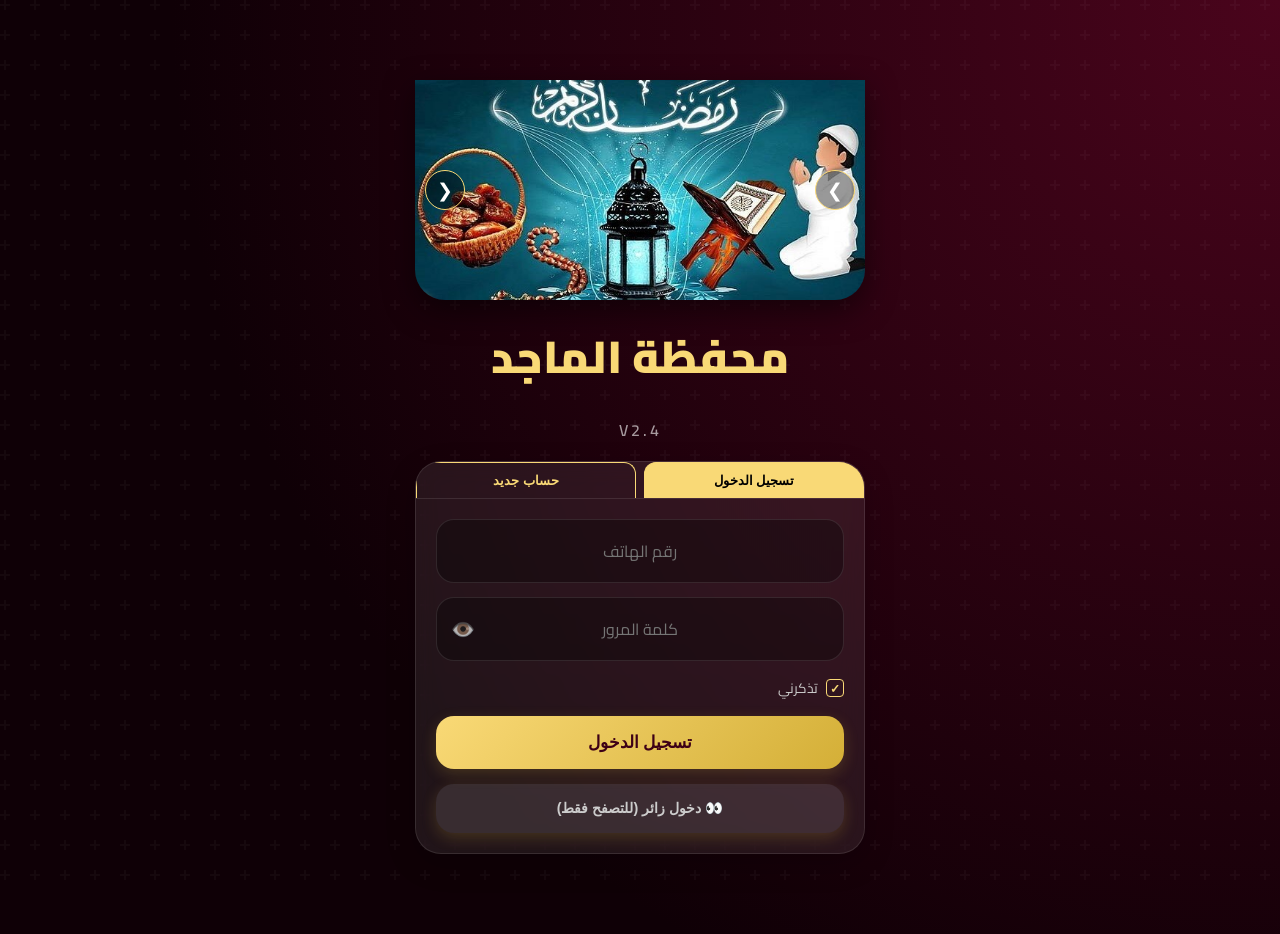
==== index.html @ a52412b2 "Update index.html" ====
<!DOCTYPE html>
<html lang="ar" dir="rtl">
<head>
    <meta charset="UTF-8">
    <meta name="viewport" content="width=device-width, initial-scale=1.0, maximum-scale=1.0, user-scalable=no">
    <title>محفظة الماجد  V2.4</title> 
    <link href="https://fonts.googleapis.com/css2?family=Cairo:wght@300;400;600;700;900&display=swap" rel="stylesheet">
    <script src="https://cdnjs.cloudflare.com/ajax/libs/html2canvas/1.4.1/html2canvas.min.js"></script>
    <script src="https://cdn.jsdelivr.net/npm/canvas-confetti@1.6.0/dist/confetti.browser.min.js"></script>
    
    <style>
        :root { 
            --main: #3d0016; 
            --accent-gradient: #4a041c;
            --gold: #f9d976; 
            --gold-dark: #d4af37;
            --success: #00ff88; --pending: #ffb300; --error: #ff4b2b; 
            --bg: #0f0006; --card-bg: rgba(255, 255, 255, 0.08);
            --kuraimi: #008751;
            --glass-border: rgba(255,255,255,0.1);
        }
        
        /* تعريفات الثيمات */
        [data-theme="blue"] { --main: #001a3d; --accent-gradient: #041c4a; --gold: #76c7f9; --gold-dark: #378ad4; --bg: #00060f; }
        [data-theme="red"] { --main: #3d0000; --accent-gradient: #4a0404; --gold: #f97676; --gold-dark: #d43737; --bg: #0f0000; }
        [data-theme="purple"] { --main: #2a003d; --accent-gradient: #35044a; --gold: #d976f9; --gold-dark: #a337d4; --bg: #0a000f; }
        [data-theme="copper"] { --main: #281505; --accent-gradient: #3f2305; --gold: #d4a373; --gold-dark: #a67c52; --bg: #140a02; }
        [data-theme="sapphire"] { --main: #051622; --accent-gradient: #1a3c5a; --gold: #4cc9f0; --gold-dark: #124559; --bg: #02080e; }
        [data-theme="emerald"] { --main: #0b2521; --accent-gradient: #14453d; --gold: #2ec4b6; --gold-dark: #006d77; --bg: #050f0e; }
        [data-theme="slate"] { --main: #2b2d42; --accent-gradient: #3d405b; --gold: #8d99ae; --gold-dark: #4a4e69; --bg: #13141f; }
        [data-theme="orchid"] { --main: #240046; --accent-gradient: #3c096c; --gold: #9d4edd; --gold-dark: #5a189a; --bg: #10002b; }
        [data-theme="carbon"] { --main: #1b263b; --accent-gradient: #415a77; --gold: #e0e1dd; --gold-dark: #778da9; --bg: #0d1b2a; }
        [data-theme="maroon"] { --main: #590d22; --accent-gradient: #800f2f; --gold: #ff4d6d; --gold-dark: #a4133c; --bg: #2b0913; }
        [data-theme="black"] { --main: #121212; --accent-gradient: #1a1a1a; --gold: #ffffff; --gold-dark: #a0a0a2; --bg: #000000;}

        * { box-sizing: border-box; -webkit-tap-highlight-color: transparent; }
        body { 
            background: var(--bg); 
            background-image: radial-gradient(circle at top right, var(--accent-gradient) 0%, var(--bg) 70%);
            color: #fff; font-family: 'Cairo', sans-serif; margin: 0; min-height: 100vh; overflow-x: hidden;
            transition: background 0.5s ease, color 0.5s ease;
        }
        
        .bg-particles {
            position: fixed; top: 0; left: 0; width: 100%; height: 100%;
            background-image: url("data:image/svg+xml,%3Csvg width='60' height='60' viewBox='0 0 60 60' xmlns='http://www.w3.org/2000/svg'%3E%3Cg fill='none' fill-rule='evenodd'%3E%3Cg fill='%23ffffff' fill-opacity='0.03'%3E%3Cpath d='M36 34v-4h-2v4h-4v2h4v4h2v-4h4v-2h-4zm0-30V0h-2v4h-4v2h4v4h2V6h4V4h-4zM6 34v-4H4v4H0v2h4v4h2v-4h4v-2H6zM6 4V0H4v4H0v2h4v4h2V6h4V4H6z'/%3E%3C/g%3E%3C/g%3E%3C/svg%3E");
            z-index: -1; pointer-events: none; animation: moveBg 60s linear infinite;
        }
        @keyframes moveBg { from {background-position: 0 0;} to {background-position: 100px 100px;} }

        .app { max-width: 480px; margin: 0 auto; padding: 15px; padding-top: 80px; padding-bottom: 60px; }

        .header { position: fixed; top: 0; left: 50%; transform: translateX(-50%); width: 100%; max-width: 480px; height: 65px; background: rgba(15, 0, 6, 0.9); backdrop-filter: blur(15px); display: flex; align-items: center; justify-content: space-between; padding: 0 20px; z-index: 2000; border-bottom: 1px solid rgba(255,255,255, 0.15); box-shadow: 0 5px 20px rgba(0,0,0,0.5); }
        .menu-toggle { font-size: 1.8rem; color: var(--gold); cursor: pointer; transition: 0.3s; }
        .menu-toggle:active { transform: scale(0.9); }
        
        /* Notification Bell Styles */
        .notif-box { position: relative; cursor: pointer; margin-right: 15px; }
        .notif-icon { font-size: 1.5rem; color: #fff; transition: 0.3s; }
        .notif-box.has-new .notif-icon { animation: bellShake 1s infinite; color: var(--gold); }
        .notif-badge { position: absolute; top: -5px; right: -5px; background: var(--error); color: #fff; font-size: 0.6rem; width: 16px; height: 16px; border-radius: 50%; display: flex; align-items: center; justify-content: center; font-weight: bold; border: 1px solid #fff; }
        @keyframes bellShake {
            0% { transform: rotate(0); } 10% { transform: rotate(15deg); } 20% { transform: rotate(-15deg); } 30% { transform: rotate(10deg); } 50% { transform: rotate(0); } 100% { transform: rotate(0); }
        }

        .ping-indicator { width: 10px; height: 10px; border-radius: 50%; background: #555; box-shadow: 0 0 5px #555; transition: 0.3s; }
        .ping-indicator.online { background: var(--success); box-shadow: 0 0 8px var(--success); }
        .ping-indicator.offline { background: var(--error); box-shadow: 0 0 8px var(--error); }

        .side-menu { position: fixed; top: 0; right: -100%; width: 280px; height: 100%; background: var(--main); border-left: 2px solid var(--gold-dark); z-index: 3000; transition: 0.4s cubic-bezier(0.4, 0, 0.2, 1); padding: 30px 20px; box-shadow: -10px 0 30px rgba(0,0,0,0.8); overflow-y: auto; }
        .side-menu.open { right: 0; }
        .overlay { position: fixed; inset: 0; background: rgba(0,0,0,0.7); z-index: 2500; display: none; backdrop-filter: blur(3px); }
        
        .sidebar-header { text-align: center; margin-bottom: 25px; padding-bottom: 20px; border-bottom: 1px solid rgba(255,255,255,0.1); }
        .sidebar-avatar { width: 80px; height: 80px; background: linear-gradient(135deg, var(--gold), var(--gold-dark)); border-radius: 50%; margin: 0 auto 10px; display: flex; align-items: center; justify-content: center; font-size: 2.5rem; color: var(--main); box-shadow: 0 0 15px rgba(255, 255, 255, 0.2); }
        .sidebar-name { font-weight: 900; font-size: 1.1rem; color: #fff; margin-bottom: 2px; }
        .sidebar-id { font-size: 0.8rem; color: var(--gold); letter-spacing: 1px; font-family: monospace; }
        
        .back-btn { background: none; border: 1px solid var(--gold); color: var(--gold); padding: 8px 18px; border-radius: 14px; cursor: pointer; margin-bottom: 15px; font-weight: bold; font-size: 0.85rem; display: inline-flex; align-items: center; gap: 8px; transition: 0.3s; }
        .back-btn:active { background: var(--gold); color: #000; }

        .news-bar-container {
            position: fixed; top: 65px; left: 50%; transform: translateX(-50%); width: 100%; max-width: 480px;
            background: rgba(0,0,0,0.6); border-bottom: 1px solid rgba(255,255,255,0.1); 
            height: 30px; z-index: 1900; display: none; overflow: hidden; white-space: nowrap;
        }
        .news-text {
            display: inline-block; padding-left: 100%; animation: scroll-right 40s linear infinite; 
            color: var(--gold); font-size: 0.85rem; line-height: 30px; font-weight: bold;
        }
        @keyframes scroll-right { 0% { transform: translateX(-100%); } 100% { transform: translateX(100%); } }

        .dashboard-grid { display: grid; grid-template-columns: 1fr 1fr; gap: 15px; margin-top: 15px; animation: fadeIn 0.5s ease; }
        .dash-card { background: var(--card-bg); height: 145px; border-radius: 28px; display: flex; flex-direction: column; align-items: center; justify-content: center; border: 1px solid var(--glass-border); cursor: pointer; transition: 0.3s; backdrop-filter: blur(10px); position: relative; overflow: hidden; }
        .dash-card:active { transform: scale(0.95); background: rgba(255,255,255,0.15); border-color: var(--gold); }
        .dash-card span { font-weight: 700; font-size: 0.9rem; color: #fff; margin-top: 12px; z-index: 2; text-align: center; padding: 0 5px; }
        .dash-card div { font-size: 2.4rem; filter: drop-shadow(0 0 10px rgba(255, 255, 255, 0.3)); z-index: 2; }
        .dash-card::after { content: ''; position: absolute; width: 100px; height: 100px; background: var(--gold); opacity: 0.05; border-radius: 50%; top: -20px; right: -20px; z-index: 1; }
        
        .card { background: var(--card-bg); border-radius: 26px; padding: 22px; margin-bottom: 20px; border: 1px solid var(--glass-border); backdrop-filter: blur(12px); position: relative; overflow: hidden; box-shadow: 0 10px 30px rgba(0,0,0,0.2); transition: 0.3s; }
        .item.frozen { opacity: 0.6; filter: grayscale(1); pointer-events: none; border: 1px dashed #555; }
        
        /* --- المتجر والمفضلة (تحديث العروض) --- */
        .store-item { text-align: center; padding: 15px; position: relative; transition: transform 0.2s; }
        .price-container { display: flex; flex-direction: column; align-items: center; justify-content: center; margin: 10px 0; gap: 2px; }
        .old-price { text-decoration: line-through; color: #aaa; font-size: 0.85rem; opacity: 0.8; margin-bottom: 2px; }
        .final-price { color: var(--gold); font-weight: 900; font-size: 1.4rem; text-shadow: 0 0 10px rgba(249, 217, 118, 0.3); }
        
        /* التعديل: تصغير أيقونة الخصم */
        .discount-badge { position: absolute; top: 0; right: 0; background: var(--error); color: #fff; padding: 3px 8px; font-size: 0.65rem; font-weight: 900; border-bottom-left-radius: 15px; box-shadow: -2px 2px 10px rgba(255, 0, 0, 0.4); z-index: 5; animation: pulseBadge 2s infinite; }
        .flash-badge { background: linear-gradient(45deg, #ff00cc, #333399) !important; color: #fff; border: 1px solid #fff; box-shadow: 0 0 15px rgba(255,0,204, 0.6); }

        @keyframes pulseBadge { 0% { transform: scale(1); } 50% { transform: scale(1.05); } 100% { transform: scale(1); } }
        
        .pkg-size { position: absolute; top: 0; left: 0; background: var(--gold); color: #000; padding: 4px 12px; border-bottom-right-radius: 15px; font-size: 0.75rem; font-weight: 900; box-shadow: 2px 2px 10px rgba(255, 255, 255, 0.2); z-index: 2; }
        .favorite-btn { position: absolute; top: 35px; left: 10px; font-size: 1.5rem; color: #555; cursor: pointer; z-index: 10; transition: 0.3s; filter: drop-shadow(0 2px 2px rgba(0,0,0,0.5)); }
        .favorite-btn.active { color: #ffd700; transform: scale(1.2); }

        /* --- Wheel --- */
        .wheel-container { position: relative; width: 280px; height: 280px; margin: 20px auto; border-radius: 50%; border: 10px solid var(--gold-dark); overflow: hidden; box-shadow: 0 0 20px rgba(0,0,0,0.5); transition: transform 4s cubic-bezier(0.33, 1, 0.68, 1); background: conic-gradient( #f9d976 0deg 45deg, #3d0016 45deg 90deg, #f9d976 90deg 135deg, #3d0016 135deg 180deg, #f9d976 180deg 225deg, #3d0016 225deg 270deg, #f9d976 270deg 315deg, #3d0016 315deg 360deg ); }
        .wheel-pointer { position: absolute; top: -10px; left: 50%; transform: translateX(-50%); width: 0; height: 0; border-left: 20px solid transparent; border-right: 20px solid transparent; border-top: 40px solid var(--success); z-index: 5; filter: drop-shadow(0 4px 4px rgba(0,0,0,0.5)); }
        .wheel-btn { position: absolute; top: 50%; left: 50%; transform: translate(-50%, -50%); width: 70px; height: 70px; border-radius: 50%; background: #fff; color: #000; font-weight: bold; border: 4px solid var(--gold); cursor: pointer; z-index: 10; font-size: 1.2rem; display:flex; align-items:center; justify-content:center; box-shadow: 0 0 15px rgba(255,255,255,0.5); }

        /* --- عناصر التحكم --- */
        .admin-tabs { display: flex; gap: 8px; margin-bottom: 15px; overflow-x: auto; padding-bottom: 5px; scrollbar-width: none; }
        .tab-btn { flex: 1; padding: 10px; font-size: 0.8rem; border-radius: 12px; border: 1px solid var(--gold); background: none; color: var(--gold); cursor: pointer; white-space: nowrap; font-weight: 600; }
        .tab-btn.active { background: var(--gold); color: #000; font-weight: 900; }

        /* --- صندوق الرصيد --- */
        .bal-box { text-align: center; padding: 30px 15px; background: linear-gradient(135deg, var(--main) 0%, #1a000a 100%); border-radius: 35px; border: 1px solid var(--gold-dark); margin-bottom: 25px; transition: background 0.5s ease; cursor: pointer; box-shadow: 0 15px 40px rgba(0,0,0,0.4); position: relative; overflow: hidden; }
        .bal-box::before { content: ''; position: absolute; top: -50%; left: -50%; width: 200%; height: 200%; background: radial-gradient(circle, rgba(255, 255, 255, 0.1) 0%, transparent 60%); pointer-events: none; }
        .bal-val { font-size: 3rem; font-weight: 900; color: var(--gold); letter-spacing: 2px; text-shadow: 0 2px 10px rgba(0,0,0,0.5); }
        .bal-hint { font-size: 0.8rem; opacity: 0.7; margin-top: 8px; display: block; }
        
        .btn { width: 100%; padding: 16px; border-radius: 18px; border: none; font-weight: 700; cursor: pointer; background: linear-gradient(135deg, var(--gold) 0%, var(--gold-dark) 100%); color: var(--main); font-size: 1.05rem; box-shadow: 0 5px 15px rgba(212, 175, 55, 0.2); transition: 0.2s; }
        .btn:active { transform: scale(0.97); }
        
        input, select, textarea { width: 100%; padding: 16px; border-radius: 18px; border: 1px solid var(--glass-border); background: rgba(0,0,0,0.3); color: #fff; text-align: center; margin-bottom: 14px; font-family: 'Cairo'; outline: none; font-size: 1rem; transition: 0.3s; }
        input:focus { border-color: var(--gold); background: rgba(0,0,0,0.5); box-shadow: 0 0 10px rgba(249, 217, 118, 0.2); }
        input:disabled { opacity: 0.5; cursor: not-allowed; border: 1px dashed var(--gold); }
        
        .pass-wrapper { position: relative; width: 100%; margin-bottom: 14px; }
        .pass-wrapper input { margin-bottom: 0; }
        .eye-icon { position: absolute; left: 15px; top: 50%; transform: translateY(-50%); cursor: pointer; color: var(--gold); opacity: 0.7; font-size: 1.2rem; }
        .auth-options { display: flex; justify-content: space-between; align-items: center; margin-bottom: 15px; font-size: 0.85rem; color: #ccc; }
        .checkbox-container { display: flex; align-items: center; gap: 8px; cursor: pointer; }
        .checkbox-custom { width: 18px; height: 18px; border: 1px solid var(--gold); border-radius: 4px; display: inline-flex; align-items: center; justify-content: center; }
        .checkbox-custom.checked::after { content: '✓'; color: var(--gold); font-size: 12px; font-weight: bold; }
        
        .theme-grid { display: grid; grid-template-columns: repeat(4, 1fr); gap: 10px; margin-top: 10px; }
        .theme-btn { height: 40px; border-radius: 10px; cursor: pointer; border: 2px solid transparent; transition: 0.3s; }
        .theme-btn.active { border-color: #fff; transform: scale(1.1); }
        
        /* --- الأزرار العائمة --- */
        .whatsapp-float { position: fixed; bottom: 90px; right: 20px; width: 60px; height: 60px; background: #25D366; border-radius: 50%; display: none; align-items: center; justify-content: center; font-size: 35px; color: #fff; box-shadow: 0 5px 20px rgba(37, 211, 102, 0.4); z-index: 1000; cursor: pointer; transition: 0.3s; border: 2px solid #fff; }
        .whatsapp-float:active { transform: scale(0.9); }
        
        .refresh-float { display: none !important; }
        
        .info-float { position: fixed; bottom: 20px; right: 20px; width: 38px; height: 38px; background: rgba(0,0,0,0.7); border-radius: 50%; display: flex; align-items: center; justify-content: center; font-size: 20px; color: #fff; border: 1px solid rgba(255,255,255,0.3); z-index: 998; cursor: pointer; }

        .pwa-banner { position: fixed; bottom: 0; left: 0; width: 100%; background: var(--main); border-top: 2px solid var(--gold); padding: 15px; display: none; align-items: center; justify-content: space-between; z-index: 9000; box-shadow: 0 -5px 20px rgba(0,0,0,0.5); }
        .offline-banner { position: fixed; top: 0; left: 0; width: 100%; background: #ff4b2b; color: #fff; text-align: center; padding: 5px; font-size: 0.8rem; z-index: 10001; font-weight: bold; display: none; }

        .modal { position: fixed; inset: 0; background: rgba(0,0,0,0.9); z-index: 10000; display: none; align-items: center; justify-content: center; padding: 25px; backdrop-filter: blur(5px); }
        .modal-content { background: var(--main); border: 2px solid var(--gold); border-radius: 30px; padding: 30px; width: 100%; max-width: 380px; text-align: center; box-shadow: 0 0 50px rgba(255, 255, 255, 0.1); animation: zoomIn 0.3s ease; max-height: 85vh; overflow-y: auto; }
        
        .maintenance-overlay {
            position: fixed; inset: 0; background: var(--main); z-index: 30000;
            display: flex; flex-direction: column; align-items: center; justify-content: center;
            text-align: center; padding: 30px;
        }

        #toast { position: fixed; top: 25px; left: 50%; transform: translateX(-50%); padding: 14px 30px; border-radius: 20px; z-index: 20000; display: none; font-weight: 800; text-align: center; min-width: 260px; box-shadow: 0 10px 30px rgba(0,0,0,0.7); border: 1px solid rgba(255,255,255,0.2); }
        .hidden { display: none !important; }
        @keyframes spin { 100% { transform: rotate(360deg); } }
        @keyframes fadeIn { from { opacity: 0; transform: translateY(10px); } to { opacity: 1; transform: translateY(0); } }
        @keyframes zoomIn { from { opacity: 0; transform: scale(0.9); } to { opacity: 1; transform: scale(1); } }
        .skeleton { position: relative; overflow: hidden; background: rgba(255, 255, 255, 0.1); border-radius: 8px; color: transparent !important; }
        .skeleton::after { content: ""; position: absolute; top: 0; right: 0; width: 100%; height: 100%; background: linear-gradient(90deg, transparent, rgba(255, 255, 255, 0.1), transparent); animation: shimmer 1.5s infinite; }
        @keyframes shimmer { 0% { transform: translateX(100%); } 100% { transform: translateX(-100%); } }

        /* Statement & Tables */
        .stmt-header { display:flex; justify-content:space-between; align-items:center; margin-bottom:15px; }
        .month-select { background: rgba(0,0,0,0.4); color: var(--gold); border: 1px solid var(--gold); padding: 8px 15px; border-radius: 12px; font-family: 'Cairo'; cursor: pointer; outline: none; width: auto; margin-bottom: 0; font-size: 0.8rem; }
        .stmt-summary-box { display: flex; justify-content: space-between; margin-bottom: 20px; background: rgba(0,0,0,0.2); padding: 15px; border-radius: 15px; border: 1px solid var(--glass-border); }
        .stmt-item { text-align: center; flex: 1; }
        .stmt-item small { display: block; opacity: 0.7; font-size: 0.65rem; margin-bottom: 5px; }
        .stmt-item span { font-weight: 900; font-size: 1rem; display: block; }
        .val-in { color: var(--success); }
        .val-out { color: var(--error); }
        .val-rem { color: var(--gold); font-size: 1.2rem !important; }
        .stmt-table { width: 100%; border-collapse: collapse; margin-top: 10px; }
        .stmt-table th { color: var(--gold); font-size: 0.75rem; padding: 10px 5px; text-align: right; border-bottom: 1px solid rgba(255,255,255,0.15); opacity: 0.8; }
        .stmt-table td { padding: 12px 5px; font-size: 0.8rem; border-bottom: 1px solid rgba(255,255,255,0.05); }
        .stmt-row:nth-child(even) { background: rgba(255,255,255,0.02); }
        .stmt-row { cursor: pointer; transition: 0.2s; }
        .stmt-row:hover { background: rgba(249, 217, 118, 0.05); }
        
        .receipt-box { border: 2px dashed var(--gold); padding: 20px; border-radius: 15px; background: #fff; color: #000; margin-bottom: 15px; position: relative; }
        .receipt-box h3 { margin: 0 0 10px 0; color: var(--main); }
        .receipt-row { display: flex; justify-content: space-between; margin-bottom: 8px; font-size: 0.9rem; border-bottom: 1px solid #eee; padding-bottom: 5px; }
        .receipt-logo { font-size: 2rem; margin-bottom: 10px; display: block; }
        .receipt-watermark { position: absolute; bottom: 5px; left: 50%; transform: translateX(-50%); opacity: 0.1; font-weight: bold; font-size: 0.8rem; pointer-events: none; }

        /* Chat */
        .chat-container { display: flex; flex-direction: column; height: 100%; }
        .chat-box { flex: 1; overflow-y: auto; padding: 10px; background: rgba(0,0,0,0.2); border-radius: 15px; margin-bottom: 10px; max-height: 400px; }
        .chat-msg { margin-bottom: 10px; padding: 10px; border-radius: 12px; max-width: 80%; position: relative; font-size: 0.9rem; }
        .chat-msg.me { background: var(--gold); color: #000; margin-right: auto; text-align: right; border-bottom-right-radius: 0; }
        .chat-msg.other { background: rgba(255,255,255,0.1); color: #fff; margin-left: auto; text-align: left; border-bottom-left-radius: 0; }
        .chat-msg.admin-msg { background: var(--main); border: 1px solid var(--gold); color: #fff; margin-left: auto; }
        .chat-time { font-size: 0.65rem; opacity: 0.7; display: block; margin-top: 5px; text-align: left; }
        .chat-input-area { display: flex; gap: 10px; align-items: center; }
        .file-attach-btn { background: transparent; border: 1px solid var(--gold); color: var(--gold); width: 40px; height: 40px; border-radius: 50%; display: flex; align-items: center; justify-content: center; cursor: pointer; font-size: 1.2rem; flex-shrink: 0; }
        .img-preview { max-width: 100%; border-radius: 10px; margin-top: 5px; border: 1px solid rgba(255,255,255,0.2); }
        .chat-file-preview { display: none; align-items: center; justify-content: space-between; padding: 8px; background: rgba(255,255,255,0.1); border-radius: 10px; margin-bottom: 10px; border: 1px dashed var(--gold); }
        
        .sound-toggle-btn { margin-top: 15px; padding: 10px; border: 1px solid var(--gold); border-radius: 12px; display: flex; justify-content: space-between; align-items: center; cursor: pointer; }
        
        /* زر البصمة */
        .bio-btn {
            background: rgba(255,255,255,0.1); border: 1px solid var(--gold); 
            border-radius: 50%; width: 50px; height: 50px; 
            display: flex; align-items: center; justify-content: center; 
            margin: 15px auto 0; cursor: pointer; font-size: 24px; color: var(--gold);
            box-shadow: 0 0 15px rgba(249, 217, 118, 0.2);
        }

        /* --- V1.5: Report Modal Styles --- */
        .report-circle { position: relative; width: 150px; height: 150px; border-radius: 50%; background: conic-gradient(var(--error) 0deg 0deg, var(--success) 0deg 360deg); margin: 0 auto 20px; display: flex; align-items: center; justify-content: center; transition: 1s; }
        .report-circle::before { content: ''; position: absolute; width: 120px; height: 120px; background: var(--main); border-radius: 50%; }
        .report-content { position: relative; z-index: 2; text-align: center; font-weight: bold; }
        
        /* --- Logo Styles New (Banner) --- */
        .slider-container {
            position: relative; width: 100%; height: 220px; margin-bottom: 15px; border-radius: 0 0 30px 30px; overflow: hidden; box-shadow: 0 10px 30px rgba(0,0,0,0.5);
        }
        .auth-banner { width: 100%; height: 100%; object-fit: cover; display: block; transition: opacity 0.5s ease-in-out; }
        .slider-btn {
            position: absolute; top: 50%; transform: translateY(-50%); background: rgba(0, 0, 0, 0.4); color: #fff; border: 1px solid var(--gold); width: 40px; height: 40px; border-radius: 50%; display: flex; align-items: center; justify-content: center; cursor: pointer; font-size: 1.2rem; z-index: 10; transition: 0.3s;
        }
        .slider-btn:active { transform: translateY(-50%) scale(0.9); background: var(--gold); color: #000; }
        .prev-btn { left: 10px; }
        .next-btn { right: 10px; }
        .login-logo { width: 120px; height: 120px; object-fit: contain; margin-bottom: 10px; border-radius: 50%; box-shadow: 0 0 20px rgba(249, 217, 118, 0.4); display: none; margin-left: auto; margin-right: auto; background: var(--main); }

        /* --- Print Styles for Voucher Grid --- */
        .voucher-print-grid { display: none; grid-template-columns: repeat(6, 1fr); grid-template-rows: auto; gap: 2px; }

        @media print {
            body * { visibility: hidden; }
            #sec-statement, #sec-statement * { visibility: visible; }
            #sec-statement { position: absolute; left: 0; top: 0; width: 100%; background: #fff; color: #000; padding: 20px; }
            
            #printable-vouchers, #printable-vouchers * { visibility: visible; }
            #printable-vouchers {
                display: grid !important; position: absolute; left: 0; top: 0; width: 100%; height: 100%;
                background: #fff; color: #000; padding: 5px; box-sizing: border-box;
            }
            .voucher-card-print {
                border: 1px solid #000; border-radius: 4px; padding: 1px; text-align: center; page-break-inside: avoid;
                display: flex; flex-direction: column; align-items: center; justify-content: center; height: auto;
                aspect-ratio: 1/0.4; background: #fff; font-size: 0.5rem; 
            }
            .voucher-card-print strong { font-size: 0.6rem; color: #000; }
            .voucher-card-print span { font-weight: bold; font-family: monospace; letter-spacing: 0px; font-size: 0.7rem; border:1px dashed #000; padding:1px; display:block; margin:1px 0; width:98%; }

            .no-print, .back-btn, .whatsapp-float, .refresh-float, .info-float, #app-header, .side-menu, .menu-toggle, .pwa-banner, .news-bar-container { display: none !important; }
            .stmt-table th { color: #000; border-bottom: 1px solid #000; }
            .stmt-table td { border-bottom: 1px solid #ccc; color: #000; }
            .val-in { color: green !important; }
            .val-out { color: red !important; }
            .val-rem { color: #000 !important; }
            .stmt-summary-box { border: 1px solid #000; color: #000; background: none; }
        }
    </style>
<script type="application/ld+json">
{
  "@context": "https://schema.org",
  "@type": "SoftwareApplication",
  "name": "محفظه الماجد",
  "operatingSystem": "ANDROID",
  "applicationCategory": "BusinessApplication",
  "url": "https://almajed.store"
}
</script>

</head>
<body>

<div class="bg-particles"></div>

<div id="printable-vouchers" class="voucher-print-grid no-print"></div>

<input type="file" id="chat-file-input" style="display: none;" accept="image/*,application/pdf" onchange="handleFileSelect(this)">

<div id="maintenance-modal" class="maintenance-overlay hidden">
    <div style="font-size: 4rem; margin-bottom: 20px; color: var(--gold);">🛠️</div>
    <h2 style="color: var(--gold);">النظام في وضع الصيانة</h2>
    <p style="opacity: 0.8; max-width: 300px; margin: 0 auto; line-height: 1.6;">نقوم حالياً ببعض التحسينات والتحديثات لخدمتكم بشكل أفضل.<br>يرجى المحاولة بعد قليل.</p>
    <button class="btn" style="width: auto; margin-top: 30px; background: transparent; border: 1px solid #fff;" onclick="location.reload()">تحديث الصفحة</button>
</div>

<div id="offline-alert" class="offline-banner no-print">⚠️ لا يوجد اتصال بالإنترنت - يتم عرض البيانات المخزنة</div>

<div id="pwa-install-banner" class="pwa-banner no-print">
    <div style="display:flex; align-items:center; gap:10px;">
        <span style="font-size:2rem;">💎</span>
        <div style="text-align:right;">
            <div style="font-weight:bold; font-size:0.9rem;">تطبيق الماجد </div>
            <small style="opacity:0.8; font-size:0.75rem;">تثبيت للوصول السريع</small>
        </div>
    </div>
    <button onclick="installPWA()" style="background:var(--gold); color:#000; border:none; padding:8px 15px; border-radius:10px; font-weight:bold;">تثبيت</button>
    <div onclick="closePWA()" style="position:absolute; top:5px; left:10px; opacity:0.7; font-size:1.2rem;">&times;</div>
</div>

<div id="loader" style="position: fixed; inset: 0; background: rgba(15,0,6,0.95); z-index: 99999; display:none; flex-direction: column; align-items: center; justify-content: center;">
    <div style="border: 4px solid rgba(255,255,255,0.1); border-top: 4px solid var(--gold); border-radius: 50%; width: 60px; height: 60px; animation: spin 0.8s linear infinite; box-shadow: 0 0 20px rgba(249, 217, 118, 0.2);"></div>
    <p style="color:var(--gold); margin-top:20px; font-weight:800; letter-spacing:1px;">جاري المعالجة...</p>
</div>

<div class="whatsapp-float no-print" onclick="playSound('click'); vibrate(); openWhatsAppSupport()" id="wa-btn-chat"></div>
<div class="refresh-float no-print hidden" id="refresh-btn" onclick="playSound('click'); vibrate(); refreshData()">🔄</div>
<div class="info-float client-item no-print hidden" id="info-btn" onclick="playSound('click'); showInstructionsModal()">?</div>

<div id="app-header" class="header hidden no-print">
    <div class="menu-toggle" onclick="playSound('click'); vibrate(); toggleMenu()">☰</div>
    <div style="color:var(--gold); font-weight:900; font-size:1.3rem; display: flex; align-items: center; gap: 8px;">
        الماجد  <span style="font-size:0.7rem; background:var(--gold); color:#000; padding:2px 5px; border-radius:4px;">V2.4</span>
        <div id="ping-dot" class="ping-indicator"></div>
    </div>
    <div class="notif-box" onclick="checkNotifications()">
        <div class="notif-icon">🔔</div>
        <div id="notif-badge" class="notif-badge hidden">0</div>
    </div>
</div>

<div id="news-bar" class="news-bar-container no-print">
    <div id="news-content" class="news-text"></div>
</div>

<div class="overlay no-print" id="overlay" onclick="toggleMenu()"></div>

<div class="side-menu no-print" id="side-menu">
    <div class="sidebar-header">
        <div class="sidebar-avatar">👤</div>
        <div id="menu-user-name" class="sidebar-name">زائر</div>
        <div id="menu-user-id" class="sidebar-id">--------</div>
        <div id="menu-user-rank" style="color:var(--success); font-size:0.75rem; margin-top:5px; font-weight:bold;"></div>
    </div>
    
    <div class="client-item" onclick="switchSec('dashboard')" style="padding:15px; cursor:pointer; border-bottom:1px solid rgba(255,255,255,0.03);">🏠 القائمة الرئيسية</div>
    <div class="client-item" onclick="switchSec('store')" style="padding:15px; cursor:pointer; border-bottom:1px solid rgba(255,255,255,0.03);">🛒 متجر الباقات</div>
    <div class="client-item" onclick="switchSec('mycards'); loadMyCards()" style="padding:15px; cursor:pointer; border-bottom:1px solid rgba(255,255,255,0.03);">💳 سجل كروتي</div>
    <div class="client-item" onclick="switchSec('topup'); loadLogs()" style="padding:15px; cursor:pointer; border-bottom:1px solid rgba(255,255,255,0.03);">➕ شحن الرصيد</div>
    <div class="client-item" onclick="document.getElementById('voucher-modal').style.display='flex'" style="padding:15px; cursor:pointer; border-bottom:1px solid rgba(255,255,255,0.03);">🎫 شحن فاوتشر</div>
    <div class="client-item" onclick="switchSec('loans'); loadLoans()" style="padding:15px; cursor:pointer; border-bottom:1px solid rgba(255,255,255,0.03);">💰 خدمة سلفني</div>
    <div class="client-item" onclick="switchSec('transfer')" style="padding:15px; cursor:pointer; border-bottom:1px solid rgba(255,255,255,0.03);">💸 تحويل رصيد</div>
    <div class="client-item" onclick="switchSec('wheel'); loadWheel()" style="padding:15px; cursor:pointer; border-bottom:1px solid rgba(255,255,255,0.03);">🎡 عجلة الحظ</div>
    <div class="client-item" onclick="switchSec('statement'); loadStatement()" style="padding:15px; cursor:pointer; border-bottom:1px solid rgba(255,255,255,0.03);">📝 كشف الحساب</div>
    <div class="client-item" onclick="switchSec('tickets'); loadTickets()" style="padding:15px; cursor:pointer; border-bottom:1px solid rgba(255,255,255,0.03);">🎫 تذاكر الدعم</div>
    <div class="client-item" onclick="switchSec('chat'); loadChat()" style="padding:15px; cursor:pointer; border-bottom:1px solid rgba(255,255,255,0.03);">💬 شات العملاء</div>
    
    <div class="client-item" onclick="switchSec('account')" style="padding:15px; cursor:pointer; border-bottom:1px solid rgba(255,255,255,0.03);">⚙️ إعدادات الحساب</div>

    <div id="admin-menu-btn" class="hidden" onclick="switchSec('admin')" style="padding:15px; color:var(--gold); font-weight:bold; border-bottom:1px solid rgba(255,255,255,0.03);">🛡️ لوحة المدير</div>
    <div id="impersonate-badge" class="hidden" style="color:var(--error); font-size:0.8rem; padding:12px; border:1px dashed var(--error); margin-top:15px; text-align:center; border-radius:10px;">⚠️ وضع التقمص نشط</div>
    <div onclick="logout()" style="color:var(--error); margin-top:30px; padding:15px; cursor:pointer; font-weight:bold; text-align:center;">🚪 تسجيل الخروج</div>
</div>

<div id="toast" class="no-print"></div>

<div id="notif-modal" class="modal no-print">
    <div class="modal-content">
        <h3 style="color:var(--gold);">🔔 الإشعارات</h3>
        <div id="notif-list" style="text-align:right; max-height:250px; overflow-y:auto; margin-bottom:15px;"></div>
        <button class="btn" onclick="closeModal('notif-modal')">إغلاق</button>
    </div>
</div>

<div id="monthly-report-modal" class="modal no-print">
    <div class="modal-content">
        <h3 style="color:var(--gold);">📊 التقرير المالي الشهري</h3>
        <p style="opacity:0.7; font-size:0.8rem; margin-bottom:20px;">ملخص نشاطك المالي للشهر الحالي</p>
        <div class="report-circle" id="report-chart">
            <div class="report-content">
                <div style="font-size:0.7rem; opacity:0.7;">إجمالي المصروف</div>
                <div id="report-spent" style="color:var(--error); font-size:1.2rem;">0</div>
            </div>
        </div>
        <div style="display:flex; justify-content:space-between; margin-bottom:10px; border-bottom:1px solid rgba(255,255,255,0.1); padding-bottom:10px;">
            <span>📥 إجمالي الشحن/الوارد:</span>
            <span id="report-charged" style="color:var(--success); font-weight:bold;">0</span>
        </div>
        <div style="display:flex; justify-content:space-between;">
            <span>📤 إجمالي الصرف:</span>
            <span id="report-total-out" style="color:var(--error); font-weight:bold;">0</span>
        </div>
        <button class="btn" style="margin-top:20px;" onclick="closeModal('monthly-report-modal')">إغلاق</button>
    </div>
</div>

<div id="instructions-modal" class="modal no-print">
    <div class="modal-content">
        <h3 style="color:var(--gold);">📋 التعليمات</h3>
        <div id="instructions-content" style="text-align:right; line-height:1.6; font-size:0.9rem; margin:15px 0;"></div>
        <button class="btn" onclick="closeModal('instructions-modal')">حسناً</button>
    </div>
</div>

<div id="receipt-modal" class="modal no-print">
    <div class="modal-content">
        <div class="receipt-box" id="receipt-content">
            <span class="receipt-logo">💎</span>
            <h3>إيصال عملية ناجحة</h3>
            <div style="border-bottom:1px dashed #ccc; margin:10px 0;"></div>
            <div class="receipt-row"><span>نوع العملية:</span><strong id="rec-type"></strong></div>
            <div class="receipt-row"><span>المبلغ:</span><strong id="rec-amt"></strong></div>
            <div class="receipt-row"><span>التاريخ:</span><span id="rec-date"></span></div>
            <div class="receipt-row"><span>الرقم المرجعي:</span><span id="rec-ref"></span></div>
            <div class="receipt-watermark">AL-MAJED </div>
            <div style="margin-top:15px; font-size:0.8rem; color:#555;">شكراً لاستخدامكم محفظة الماجد</div>
        </div>
        <button class="btn" style="margin-bottom:10px; background: #333; color:#fff;" onclick="playSound('click'); saveReceiptImage()">📸 حفظ كصورة</button>
        <button class="btn" style="margin-bottom:10px; background: var(--success); color:#000;" onclick="playSound('click'); shareReceipt()">📤 مشاركة الإيصال</button>
        <button class="btn" onclick="playSound('click'); closeModal('receipt-modal')">إغلاق</button>
    </div>
</div>

<div id="txn-details-modal" class="modal no-print">
    <div class="modal-content">
        <h3 style="color:var(--gold); margin-top:0;">تفاصيل العملية</h3>
        <div id="txn-details-body" style="text-align:right; margin:20px 0; line-height:1.8;"></div>
        <button class="btn" onclick="playSound('click'); closeModal('txn-details-modal')">إغلاق</button>
    </div>
</div>

<div id="admin-users-modal" class="modal no-print">
    <div class="modal-content" style="max-width: 450px;">
        <h3 style="color:var(--gold);">👥 دليل العملاء الشامل</h3>
        <input type="text" id="admin-user-search" placeholder="بحث بالاسم أو الرقم..." onkeyup="filterUserList()" style="margin-bottom:10px;">
        <div id="admin-users-list" style="max-height: 300px; overflow-y: auto; text-align: right; border: 1px solid #444; border-radius: 10px; padding: 5px;"></div>
        <button class="btn" style="background:#555; margin-top:10px;" onclick="playSound('click'); closeModal('admin-users-modal')">إغلاق</button>
    </div>
</div>

<div id="admin-stmt-modal" class="modal no-print">
    <div class="modal-content" style="max-width: 450px;">
        <div style="display:flex; justify-content:space-between; align-items:center; margin-bottom:15px;">
             <h3 style="color:var(--gold); margin:0;">📜 كشف حساب العميل</h3>
             <button style="background:none; border:none; color:#fff; font-size:1.2rem;" onclick="playSound('click'); closeModal('admin-stmt-modal')">✕</button>
        </div>
        <div id="admin-stmt-container"></div>
    </div>
</div>

<div id="custom-pin-modal" class="modal no-print">
    <div class="modal-content">
        <h3 style="color:var(--gold); margin-top:0;">🔐 تأكيد العملية</h3>
        <p style="font-size:0.9rem; opacity:0.8; margin-bottom:20px;">يرجى إدخال رمز الحماية PIN للمتابعة</p>
        <div style="position:relative;">
            <input type="password" id="custom-pin-input" placeholder="----" maxlength="6" inputmode="numeric" style="letter-spacing:5px; font-size:1.5rem; text-align:center;">
        </div>
        <button class="btn" id="custom-pin-confirm" onclick="playSound('click')">تأكيد</button>
        <button class="btn" style="background:none; color:#aaa; margin-top:10px;" onclick="playSound('click'); closeModal('custom-pin-modal')">إلغاء</button>
    </div>
</div>

<div id="force-pass-modal" class="modal no-print">
    <div class="modal-content">
        <h3 style="color:var(--gold);">⚠️ تحديث أمني مطلوب</h3>
        <p style="font-size:0.8rem; opacity:0.8;">كلمة المرور الافتراضية غير آمنة.</p>
        <input type="password" id="new-forced-pass" placeholder="كلمة المرور الجديدة">
        <input type="password" id="confirm-forced-pass" placeholder="تأكيد كلمة المرور">
        <button class="btn" onclick="playSound('click'); submitForcedPass()">حفظ والدخول</button>
    </div>
</div>

<div id="pin-setup-modal" class="modal no-print">
    <div class="modal-content">
        <h3 style="color:var(--gold);">🛡️ إعداد رمز الحماية</h3>
        <p style="font-size:0.8rem; opacity:0.9; line-height:1.6;">لأمان حسابك، يجب تعيين <strong>رمز PIN</strong> خاص بك.</p>
        <input type="password" id="setup-pin-val" placeholder="رمز (4-6 أرقام)" maxlength="6" inputmode="numeric" style="font-size:1.2rem; letter-spacing:5px;">
        <button class="btn" onclick="playSound('click'); setupUserPin()">حفظ الرمز والدخول</button>
    </div>
</div>

<div id="reset-modal" class="modal no-print">
    <div class="modal-content">
        <h3 style="color:var(--gold);">فك ارتباط الجهاز</h3>
        <input type="text" id="reset-bank-name" placeholder="اسمك المسجل">
        <input type="password" id="reset-pin-val" placeholder="رمز PIN الحالي" inputmode="numeric">
        <button class="btn" onclick="playSound('click'); submitResetRequest()">تأكيد الهوية</button>
        <button class="btn" style="background:none; color:#999; margin-top:10px;" onclick="playSound('click'); closeModal('reset-modal')">إلغاء</button>
    </div>
</div>

<div id="qty-modal" class="modal no-print">
    <div class="modal-content">
        <h3 style="color:var(--gold); margin-top:0;">تحديد الكمية</h3>
        <p id="qty-pkg-name" style="font-size:0.9rem; opacity:0.8; font-weight:bold; color:#fff;"></p>
        <input type="number" id="qty-input-field" value="1" min="1">
        
        <div style="margin: 10px 0; border-top: 1px solid rgba(255,255,255,0.1); padding-top: 10px;">
            <small style="display:block; margin-bottom:5px; color:var(--gold);">هل لديك كوبون خصم؟</small>
            <input type="text" id="coupon-val" placeholder="أدخل الكود هنا (اختياري)" style="font-size:0.9rem; margin-bottom:5px;">
        </div>

        <button class="btn" id="confirm-qty-btn" onclick="playSound('click')">تأكيد الشراء</button>
        <button class="btn" style="background:none; color:#999; margin-top:10px;" onclick="playSound('click'); closeModal('qty-modal')">إلغاء</button>
    </div>
</div>

<div id="voucher-modal" class="modal no-print">
    <div class="modal-content">
        <h3 style="color:var(--gold);">💎 شحن كرت فوري</h3>
        <p style="font-size:0.85rem; opacity:0.7;">أدخل كود الفاوتشر ليتم شحن الرصيد فوراً</p>
        <input type="text" id="voucher-code-input" placeholder="VC-XXXXXXXXXX" style="font-family:monospace; font-size:1.1rem; letter-spacing:1px;">
        <button class="btn" onclick="playSound('click'); redeemVoucher()">شحن الرصيد</button>
        <button class="btn" style="background:none; color:#999; margin-top:10px;" onclick="playSound('click'); closeModal('voucher-modal')">إلغاء</button>
    </div>
</div>

<div id="codes-modal" class="modal no-print">
    <div class="modal-content">
        <h3 style="color:var(--gold);">✅ تم الشراء بنجاح</h3>
        <div id="codes-display" style="background:rgba(0,0,0,0.5); padding:15px; border-radius:15px; margin:15px 0; color:var(--gold); font-family:monospace; direction:ltr; white-space:pre-wrap; border:1px dashed var(--gold); max-height: 200px; overflow-y: auto;"></div>
        <button class="btn" onclick="playSound('click'); copyAndClose()">نسخ الأكواد وإغلاق</button>
    </div>
</div>

<div id="qr-modal" class="modal no-print">
    <div class="modal-content" style="background: #fff; color: #000; border: 4px solid var(--gold);">
        <h3 style="color: var(--main); margin-bottom: 5px;">QR Code الخاص بي</h3>
        <p style="font-size: 0.8rem; color: #555; margin-bottom: 20px;">امسح الكود لتحويل الرصيد إليك بسهولة</p>
        <div id="qr-container" style="margin: 20px auto; width: 200px; height: 200px; background: #eee;">
             <img id="my-qr-img" src="" alt="QR Code" style="width: 100%; height: 100%; object-fit: contain;">
        </div>
        <div style="font-weight: bold; font-size: 1.2rem; letter-spacing: 2px; margin-bottom: 20px;" id="qr-phone-display"></div>
        <button class="btn" onclick="playSound('click'); closeModal('qr-modal')">إغلاق</button>
    </div>
</div>

<div id="flash-sale-modal" class="modal no-print">
    <div class="modal-content">
        <h3 style="color:var(--error);">⚡ تفعيل عرض خاطف</h3>
        <select id="flash-card-type" style="margin-bottom:10px;"></select>
        <input type="number" id="flash-discount" placeholder="نسبة الخصم (مثال: 0.20 لـ 20%)">
        <input type="number" id="flash-hours" placeholder="مدة العرض بالساعات">
        <button class="btn" style="background:var(--error); color:#fff;" onclick="playSound('click'); submitFlashSale()">تفعيل العرض</button>
        <button class="btn" style="background:none; color:#aaa; margin-top:10px;" onclick="closeModal('flash-sale-modal')">إلغاء</button>
    </div>
</div>

<div id="admin-chat-manager" class="modal no-print">
    <div class="modal-content" style="max-width: 450px;">
        <h3 style="color:var(--gold);">💬 إدارة محادثات العملاء</h3>
        <div id="admin-chat-list" style="max-height: 350px; overflow-y: auto; text-align: right;"></div>
        <button class="btn" style="margin-top:10px; background:#555;" onclick="closeModal('admin-chat-manager')">إغلاق</button>
    </div>
</div>

<div class="app">
    <div id="page-auth">
        <div class="slider-container">
            <img id="auth-banner-img" class="auth-banner" src="img/1.jpg" alt="Banner">
            <button class="slider-btn prev-btn" onclick="manualSlide(-1)">&#10094;</button>
            <button class="slider-btn next-btn" onclick="manualSlide(1)">&#10095;</button>
        </div>
        
        <div style="text-align:center; padding: 0px 0; margin-top: 0px;"> 
            <img id="auth-logo-img" class="login-logo" src="" alt="Logo">
            <h1 style="color:var(--gold); font-size:2.8rem; margin:0; font-weight:900;">محفظة الماجد</h1>
            <p style="opacity:0.6; letter-spacing:3px; font-weight:600;"> V2.4</p>
        </div>
        
        <div class="card" style="padding: 0; padding-bottom: 20px;">
            <div class="admin-tabs" style="margin-bottom: 20px; border-bottom: 1px solid rgba(255,255,255,0.1); padding-bottom: 0;">
                <button class="tab-btn active" id="tab-login" onclick="setAuthMode('login')" style="border-radius: 12px 12px 0 0; border-bottom: none;">تسجيل الدخول</button>
                <button class="tab-btn" id="tab-register" onclick="setAuthMode('register')" style="border-radius: 12px 12px 0 0; border-bottom: none;">حساب جديد</button>
            </div>
            
            <div style="padding: 0 20px;">
                <input type="text" id="auth-user" placeholder="رقم الهاتف" inputmode="numeric" oninput="formatPhoneInput(this)">
                
                <div class="pass-wrapper">
                    <input type="password" id="auth-pass" placeholder="كلمة المرور">
                    <span class="eye-icon" onclick="togglePass('auth-pass')">👁️</span>
                </div>

                <div id="reg-fields" class="hidden">
                   <div class="pass-wrapper">
                       <input type="password" id="auth-pass-confirm" placeholder="تأكيد كلمة المرور">
                   </div>
                   <input type="text" id="auth-bank" placeholder="الاسم الرباعي (كما في البطاقة/البنك)">
                   <div id="reg-ref-container">
                       <input type="text" id="auth-ref-code" placeholder="كود الإحالة (اختياري)">
                   </div>
                </div>

                <div class="auth-options" id="login-options">
                    <div class="checkbox-container" onclick="playSound('click'); toggleRemember()">
                        <div class="checkbox-custom checked" id="check-remember"></div>
                        <span>تذكرني</span>
                    </div>
                </div>

                <button class="btn" onclick="playSound('click'); handleAuth()" id="btn-auth-main">تسجيل الدخول</button>
                
                <div id="bio-login-btn" class="bio-btn hidden" onclick="biometricLogin()" title="تسجيل دخول سريع">👆</div>
                
                <div style="display:flex; justify-content:center; margin-top:15px;">
                    <button class="btn" style="background:rgba(255,255,255,0.1); border:none; color:#ccc; font-size:0.9rem;" onclick="playSound('click'); loginGuest()" id="btn-guest">👀 دخول زائر (للتصفح فقط)</button>
                </div>
                
                <div id="locked-box" class="hidden" style="margin-top:20px; text-align:center; padding:15px; border:1px solid var(--error); border-radius:15px; background:rgba(255,75,43,0.1);">
                    <p style="color:var(--error); font-size:0.85rem; font-weight:bold;">عذراً.. الحساب مرتبط بجهاز آخر!</p>
                    <button class="btn" style="background:var(--error); color:#fff; font-size:0.8rem;" onclick="playSound('click'); openResetModal()">فك الارتباط</button>
                </div>
            </div>
        </div>
    </div>

    <div id="page-main" class="hidden">
        <div class="bal-box client-item no-print" onclick="playSound('click'); vibrate(); toggleBalVisibility()">
            <div style="position: absolute; top: 10px; right: 10px; width: 40px; height: 40px;">
                <img id="hero-img" src="" style="width:100%; height:100%; object-fit:contain; display:none;">
            </div>
            <small id="user-display" style="opacity:0.8; font-weight:bold;"></small>
            <div class="bal-val" id="bal-display" dir="ltr">****</div>
            <small id="bal-label" class="bal-hint">انقر لإظهار الرصيد</small>
        </div>

        <div id="sec-account" class="sec hidden client-item">
            <button class="back-btn" onclick="playSound('click'); switchSec('dashboard')">🔙 القائمة الرئيسية</button>
            
            <div class="card" style="text-align: center; padding: 20px; background: linear-gradient(to right, var(--main), var(--accent-gradient)); border: 1px solid var(--gold);">
                <h2 style="margin:0; color:var(--gold); font-weight:900;">محفظة الماجد</h2>
                <p style="margin:0; opacity:0.8; font-family:monospace; font-weight:bold; letter-spacing:1px;"> V2.4</p>
            </div>

            <div class="card" style="text-align: center; padding: 15px;" onclick="playSound('click'); showMyQR()">
                <div style="font-size: 2.5rem;">📱</div>
                <div style="font-weight: bold; margin-top: 5px;">رمز QR الخاص بي</div>
                <small style="opacity: 0.7;">اعرض الكود لاستلام الأموال</small>
            </div>
            
            <div id="ref-card-container" class="card" style="padding:15px; display:none;">
                <h3 style="text-align:center; color:var(--gold);">🔗 كود الإحالة الخاص بي</h3>
                <div id="my-ref-code-display" style="background:rgba(0,0,0,0.4); padding:10px; text-align:center; font-family:monospace; font-size:1.2rem; border:1px dashed var(--gold); border-radius:10px; margin-bottom:10px;">جاري التحميل...</div>
                <button class="btn" style="width: auto; margin: 0 auto; display: block; font-size: 0.8rem; padding: 8px 20px;" onclick="copyRefCode()">📋 نسخ الكود</button>
                <small style="display:block; text-align:center; opacity:0.7; margin-top: 10px;">شارك الكود واربح مكافآت عند تسجيل أصدقائك</small>
            </div>

            <div class="card">
                <h3 style="text-align:center; color:var(--gold);">🎨 تخصيص المظهر</h3>
                <div class="theme-grid">
                    <button class="theme-btn" style="background:#f9d976;" onclick="playSound('click'); setTheme('default')"></button>
                    <button class="theme-btn" style="background:#76c7f9;" onclick="playSound('click'); setTheme('blue')"></button>
                    <button class="theme-btn" style="background:#f97676;" onclick="playSound('click'); setTheme('red')"></button>
                    <button class="theme-btn" style="background:#d976f9;" onclick="playSound('click'); setTheme('purple')"></button>
                     <button class="theme-btn" style="background:#d4a373;" onclick="playSound('click'); setTheme('copper')"></button>
                    <button class="theme-btn" style="background:#4cc9f0;" onclick="playSound('click'); setTheme('sapphire')"></button>
                    <button class="theme-btn" style="background:#2ec4b6;" onclick="playSound('click'); setTheme('emerald')"></button>
                    <button class="theme-btn" style="background:#8d99ae;" onclick="playSound('click'); setTheme('slate')"></button>
                    <button class="theme-btn" style="background:#9d4edd;" onclick="playSound('click'); setTheme('orchid')"></button>
                    <button class="theme-btn" style="background:#e0e1dd;" onclick="playSound('click'); setTheme('carbon')"></button>
                    <button class="theme-btn" style="background:#ff4d6d;" onclick="playSound('click'); setTheme('maroon')"></button>
                    <button class="theme-btn" style="background:#ffffff; border: 1px solid #333;" onclick="playSound('click'); setTheme('black')"></button>
                </div>
            </div>

            <div class="card">
                <h3 style="text-align:center; color:var(--gold);">إعدادات الأمان</h3>
                
                <label style="font-size:0.75rem; color:var(--gold); display:block; margin-bottom:5px;">الاسم المعتمد:</label>
                <input type="text" id="acc-bank" disabled>
                
                <h4 style="margin:15px 0 10px; color:#fff; font-size:0.9rem;">تغيير كلمة المرور</h4>
                <div class="pass-wrapper">
                    <input type="password" id="acc-new-pass" placeholder="كلمة المرور الجديدة" disabled>
                </div>
                <div class="pass-wrapper">
                    <input type="password" id="acc-new-pass-confirm" placeholder="تأكيد كلمة المرور" disabled>
                </div>
                
                <h4 style="margin:15px 0 10px; color:#fff; font-size:0.9rem;">تغيير رمز PIN</h4>
                <input type="password" id="acc-new-pin" placeholder="رمز PIN الجديد (4-6 أرقام)" maxlength="6" inputmode="numeric" disabled>

                <button class="btn" id="btn-profile-action" onclick="playSound('click'); toggleEditProfile()">تعديل البيانات</button>
            </div>
            
             <div class="card">
                <h3 style="text-align:center; color:var(--gold);">🔊 إعدادات الصوت</h3>
                <div class="sound-toggle-btn" onclick="toggleAppSounds()">
                    <span>تفعيل المؤثرات الصوتية</span>
                    <div class="checkbox-custom checked" id="sound-checkbox"></div>
                </div>
            </div>
        </div>

        <div id="sec-dashboard" class="sec client-item">
            <div class="dashboard-grid">
                <div class="dash-card client-item" onclick="playSound('click'); vibrate(); switchSec('store')">
                    <div>🛒</div>
                    <span>متجر الباقات</span>
                </div>
                <div class="dash-card client-item" onclick="playSound('click'); vibrate(); switchSec('mycards'); loadMyCards()">
                    <div>💳</div>
                    <span>سجل كروتي</span>
                </div>
                <div class="dash-card client-item" onclick="playSound('click'); vibrate(); switchSec('topup'); loadLogs()">
                    <div>➕</div>
                    <span>شحن الرصيد</span>
                </div>
                 <div class="dash-card client-item" onclick="playSound('click'); vibrate(); document.getElementById('voucher-modal').style.display='flex'">
                    <div>🎟️</div>
                    <span>شحن فاوتشر</span>
                </div>
                <div class="dash-card client-item" onclick="playSound('click'); vibrate(); switchSec('loans'); loadLoans()">
                    <div>💰</div>
                    <span>خدمة سلفني</span>
                </div>
                <div class="dash-card client-item" onclick="playSound('click'); vibrate(); switchSec('transfer')">
                    <div>💸</div>
                    <span>تحويل رصيد</span>
                </div>
                <div class="dash-card client-item" onclick="playSound('click'); vibrate(); switchSec('wheel'); loadWheel()">
                    <div>🎡</div>
                    <span>عجلة الحظ</span>
                </div>
                <div class="dash-card client-item" onclick="playSound('click'); vibrate(); switchSec('statement'); loadStatement()">
                    <div>📝</div>
                    <span>كشف الحساب</span>
                </div>
                <div class="dash-card client-item" onclick="playSound('click'); vibrate(); switchSec('tickets'); loadTickets()">
                    <div>🎫</div>
                    <span>الدعم الفني</span>
                </div>
                <div class="dash-card client-item" onclick="playSound('click'); vibrate(); showInstructionsModal()">
                    <div>📋</div>
                    <span>التعليمات</span>
                </div>
            </div>
        </div>
        
        <div id="sec-loans" class="sec hidden client-item">
            <button class="back-btn" onclick="playSound('click'); switchSec('dashboard')">🔙 القائمة الرئيسية</button>
            <div class="card" style="text-align:center; padding:20px;">
                <h2 style="color:var(--gold);">💰 خدمة سلفني للطوارئ</h2>
                <p style="opacity:0.8;">احصل على رصيد فوري وسدده لاحقاً عند الشحن.</p>
                <div id="loan-status-area" style="margin:20px 0;">
                    <div class="skeleton" style="height:100px;"></div>
                </div>
                <button class="btn" onclick="playSound('click'); requestLoan()" id="btn-req-loan">طلب سلفة فورية</button>
            </div>
            <div class="card">
                <div class="stmt-header">
                      <h4 style="font-size:0.9rem; margin:0;">سجل السلف</h4>
                      <select id="loan-month-selector" class="month-select" onchange="loadLoanHistory(this.value)"></select>
                </div>
                <div id="loan-history-list" style="max-height:200px; overflow-y:auto;"></div>
            </div>
        </div>

        <div id="sec-wheel" class="sec hidden client-item">
            <button class="back-btn" onclick="playSound('click'); switchSec('dashboard')">🔙 القائمة الرئيسية</button>
            <div style="text-align:center;">
                <h3 style="color:var(--gold);">🎡 عجلة الحظ اليومية</h3>
                <p>جرب حظك واربح رصيد مجاني كل 24 ساعة!</p>
                
                <div class="wheel-container" id="wheel-obj">
                      <div class="wheel-pointer"></div>
                      <div class="wheel-btn" onclick="playSound('click'); spinWheel()">SPIN</div>
                </div>
                <div id="wheel-result" style="font-weight:bold; font-size:1.2rem; margin-top:15px; min-height:30px;"></div>
            </div>
        </div>

        <div id="sec-tickets" class="sec hidden client-item">
            <button class="back-btn" onclick="playSound('click'); switchSec('dashboard')">🔙 القائمة الرئيسية</button>
            <div class="card">
                <h3 style="color:var(--gold); text-align:center;">🎫 فتح تذكرة جديدة</h3>
                <input type="text" id="ticket-title" placeholder="عنوان المشكلة">
                <textarea id="ticket-msg" rows="4" placeholder="تفاصيل المشكلة..."></textarea>
                <button class="btn" onclick="playSound('click'); createTicket()">إرسال التذكرة</button>
            </div>
            
            <div class="stmt-header">
                 <h4 style="margin:15px 0;">تذاكري السابقة:</h4>
                 <select id="ticket-month-selector" class="month-select" onchange="loadTickets(this.value)"></select>
            </div>
            <div id="tickets-list"></div>
        </div>

        <div id="sec-chat" class="sec hidden client-item">
            <button class="back-btn" onclick="playSound('click'); switchSec('dashboard')">🔙 القائمة الرئيسية</button>
            <div class="chat-container">
                <div id="chat-box" class="chat-box"></div>
                
                <div id="file-preview-area" class="chat-file-preview">
                    <span id="file-name-preview" style="font-size:0.8rem;"></span>
                    <button onclick="clearFileSelection()" style="background:none; border:none; color:var(--error);">✕</button>
                </div>

                <div class="chat-input-area">
                    <button class="file-attach-btn" onclick="document.getElementById('chat-file-input').click()">📎</button>
                    <input type="text" id="chat-input" placeholder="اكتب رسالتك هنا..." style="margin-bottom:0;">
                    <button class="btn" onclick="playSound('click'); vibrate(); sendChat()" style="width:auto; padding:0 20px;">➤</button>
                </div>
            </div>
        </div>

        <div id="sec-statement" class="sec hidden client-item">
            <button class="back-btn no-print" onclick="playSound('click'); switchSec('dashboard')">🔙 القائمة الرئيسية</button>
            <div class="card">
                <div class="stmt-header no-print">
                    <h3 style="color:var(--gold); margin:0;">كشف الحساب</h3>
                    <select id="stmt-month-selector" class="month-select" onchange="renderStatement(this.value, false)"></select>
                </div>
                
                <button class="btn no-print" onclick="loadMonthlyReport()" style="margin-bottom:15px; background:#222; border:1px solid var(--gold); color:var(--gold);">📊 عرض التحليل المالي الشهري</button>

                <div class="no-print" style="margin-bottom:15px; display:flex;">
                      <button class="excel-btn" onclick="playSound('click'); vibrate(); exportToExcel()">📊 تصدير Excel</button>
                      <button class="btn" style="background:#555; font-size:0.8rem; padding:10px; flex:1;" onclick="playSound('click'); printStatement()">🖨️ طباعة / PDF</button>
                </div>

                <div id="finance-chart" class="chart-container no-print">
                    <div id="bar-in" class="chart-bar-in" style="width:50%"></div>
                    <div id="bar-out" class="chart-bar-out" style="width:50%"></div>
                </div>

                <div class="stmt-summary-box">
                    <div class="stmt-item">
                        <small>وارد (للشهر)</small>
                        <span class="val-in" id="total-in" dir="ltr">0</span>
                    </div>
                    <div class="stmt-item">
                        <small>صادر (للشهر)</small>
                        <span class="val-out" id="total-out" dir="ltr">0</span>
                    </div>
                    <div class="stmt-item">
                        <small>الرصيد الحالي</small>
                        <span class="val-rem" id="total-rem" dir="ltr">0</span>
                    </div>
                </div>

                <div style="overflow-x:auto;">
                    <table class="stmt-table">
                        <thead>
                            <tr>
                                <th>التاريخ</th>
                                <th>البيان</th>
                                <th>المبلغ</th>
                            </tr>
                        </thead>
                        <tbody id="statement-body"></tbody>
                    </table>
                </div>
            </div>
        </div>

        <div id="sec-store" class="sec hidden client-item">
            <button class="back-btn" onclick="playSound('click'); switchSec('dashboard')">🔙 القائمة الرئيسية</button>
            
            <div id="flash-sale-banner" style="display:none; background: linear-gradient(45deg, #ff0000, #ff4b2b); padding: 10px; border-radius: 15px; margin-bottom: 15px; text-align: center; animation: pulse 2s infinite;">
                 <h3 style="margin:0; color: #fff;">⚡ عروض خاطفة ⚡</h3>
                 <p style="margin:5px 0 0; font-size: 0.8rem;">تخفيضات لفترة محدودة!</p>
            </div>
            
            <div style="display:flex; gap:10px; margin-bottom:15px;">
                <input type="text" id="store-search" placeholder="🔍 بحث عن كرت..." onkeyup="filterStore()" style="margin-bottom:0; border-radius:15px;">
                <button onclick="playSound('click'); toggleFavFilter(this)" style="background:var(--card-bg); border:1px solid var(--gold); color:#555; border-radius:15px; width:50px; font-size:1.5rem; cursor:pointer;" id="fav-filter-btn">★</button>
            </div>
            
            <div id="cards-grid" style="display: grid; grid-template-columns: 1fr 1fr; gap: 15px;"></div>
        </div>

        <div id="sec-transfer" class="sec hidden client-item">
            <button class="back-btn" onclick="playSound('click'); switchSec('dashboard')">🔙 القائمة الرئيسية</button>
            <div class="card">
                <h3 style="text-align:center; color:var(--gold);">تحويل رصيد الى حساب آخر</h3>
                <input type="text" id="tr-id" placeholder="رقم هاتف المستلم" inputmode="numeric" oninput="formatPhoneInput(this)">
                <input type="text" id="tr-amt" placeholder="المبلغ المراد تحويله" inputmode="numeric">
                <button class="btn" onclick="playSound('click'); transferMoney()">إرسال الرصيد الآن</button>
            </div>
            <div class="card">
                <div class="stmt-header">
                      <h4 style="font-size:0.9rem; margin:0;">سجل التحويلات</h4>
                      <select id="transfer-month-selector" class="month-select" onchange="filterTransferLogs(this.value)"></select>
                </div>
                <input type="text" id="transfer-search-input" placeholder="🔍 بحث في السجل..." onkeyup="filterTransferLogsByText()" style="font-size:0.8rem; padding:8px; margin-bottom:10px;">
                <div style="border-bottom:1px solid var(--gold); margin-bottom:10px; opacity:0.5;"></div>
                <div id="transfer-logs-list" style="max-height:200px; overflow-y:auto;"></div>
            </div>
        </div>

        <div id="sec-mycards" class="sec hidden client-item">
            <div style="display: flex; justify-content: space-between; align-items: center; margin-bottom: 15px;">
                <button class="back-btn" onclick="playSound('click'); switchSec('dashboard')" style="margin-bottom:0;">🔙 العودة</button>
                <button onclick="playSound('click'); vibrate(); copyAllCardsVertical()" style="background:var(--success); color:#000; border:none; padding:10px 15px; border-radius:12px; font-weight:bold; cursor:pointer; font-size:0.8rem;">📋 نسخ الكل</button>
            </div>
            <select id="mycards-month-selector" class="month-select" style="width:100%; margin-bottom:15px;" onchange="filterMyCards(this.value)"></select>
            <div id="my-cards-list"></div>
        </div>

        <div id="sec-topup" class="sec hidden client-item">
            <button class="back-btn" onclick="playSound('click'); switchSec('dashboard')">🔙 القائمة الرئيسية</button>
            
            <div class="card" style="background: linear-gradient(135deg, #9419e0 100%); border: none;">
                <h4 style="margin: 0; color: #fff; font-size: 1rem; text-align: center;" id="bank-name-title">جاري التحميل...</h4>
                <small style="opacity: 0.8; font-size: 0.75rem; text-align: center; display: block;">حساب الإيداع المعتمد ( كريمي )</small>
                <div style="margin-top: 5px; background: rgba(255,255,255,0.15); padding: 5px; border-radius: 15px; display: flex; flex-direction: column; align-items: center; justify-content: center; gap: 10px;">
                    <strong style="font-size: 1.5rem; letter-spacing: 2px; text-align: center;" id="bank-acc-num">...</strong>
                    <button onclick="playSound('click'); copyBankAcc()" style="background: #fff; border: none; padding: 6px 20px; border-radius: 8px; cursor: pointer; font-weight: bold; color: #000;">نسخ الرقم</button>
                </div>
            </div>

            <div class="card">
                <h3 style="text-align:center; color:var(--gold); margin-top:0;">إشعار تحويل</h3>
                
                <div style="background: rgba(0,0,0,0.2); padding: 12px; border-radius: 15px; border: 1px dashed var(--gold); margin-bottom: 15px; text-align: center;">
                    <small style="display: block; opacity: 0.7;">الاسم المسجل لدينا:</small>
                    <strong id="display-payment-name" style="color: var(--gold); font-size: 1rem;">جاري التحميل...</strong>
                </div>

                <input type="number" id="top-amt" placeholder="ادخل المبلغ الذي حولته بالضبط" style="font-size: 1.1rem; font-weight: bold; border-color: var(--gold);">
                <input type="text" id="top-ref" placeholder="اسم المحول (ثلاثي)" class="hidden">
                
                <button class="btn" id="btn-topup-main" onclick="playSound('click'); confirmTopupRequest()" style="background: var(--kuraimi); color:#fff;">
                    🚀 إرسال الطلب
                </button>
                
                <div onclick="document.getElementById('top-ref').classList.toggle('hidden'); showT('التعديل اليدوي مفعل')" style="text-align: center; color: #aaa; font-size: 0.75rem; margin-top: 12px; cursor: pointer; text-decoration: underline;">[ تعديل الاسم يدوياً ]</div>
            </div>

            <div style="display:flex; justify-content:space-between; align-items:center; margin:15px 0;">
                <h4 style="margin:0; color:var(--gold); font-size:0.9rem;">🕒 سجل الشحن:</h4>
                <select id="topup-month-selector" class="month-select" style="margin:0; width:auto;" onchange="filterTopupLogs(this.value)"></select>
            </div>
            <input type="text" id="topup-search-input" placeholder="🔍 بحث في السجل..." onkeyup="filterTopupLogsByText()" style="font-size:0.8rem; padding:8px; margin-bottom:10px;">
            <div id="logs-list"></div>
        </div>

        <div id="sec-admin" class="sec hidden">
            <button class="back-btn" id="admin-back-btn" onclick="playSound('click'); handleAdminBack()">🔙 العودة</button>
            
            <div id="admin-home-grid" class="dashboard-grid">
                <div class="dash-card" onclick="playSound('click'); switchAdminTab('req', this)">
                    <div>📜</div>
                    <span>الطلبات</span>
                </div>
                 <div class="dash-card" onclick="playSound('click'); switchAdminTab('users', this)">
                    <div>👥</div>
                    <span>العملاء</span>
                </div>
                <div class="dash-card" onclick="playSound('click'); switchAdminTab('inv', this)">
                    <div>📦</div>
                    <span>المخزن</span>
                </div>
                <div class="dash-card" onclick="playSound('click'); switchAdminTab('vouchers', this); loadAdminVouchers()">
                    <div>🎟️</div>
                    <span>الفاوتشر</span>
                </div>
                <div class="dash-card" onclick="playSound('click'); switchAdminTab('coupons', this); loadAdminCoupons()">
                    <div>🏷️</div>
                    <span>الكوبونات</span>
                </div>
                 <div class="dash-card" onclick="playSound('click'); switchAdminTab('flash', this); loadAdminFlashSales()">
                    <div>⚡</div>
                    <span>العروض</span>
                </div>
                <div class="dash-card" onclick="playSound('click'); switchAdminTab('loans', this); loadAdminLoans(true, 'all')">
                    <div>💰</div>
                    <span>الديون</span>
                </div>
                 <div class="dash-card" onclick="playSound('click'); switchAdminTab('tickets', this); loadAdminTickets()">
                    <div>🎫</div>
                    <span>الدعم</span>
                </div>
                 <div class="dash-card" onclick="playSound('click'); switchAdminTab('chat', this); loadAdminChatList()">
                    <div>💬</div>
                    <span>الشات</span>
                </div>
                <div class="dash-card" onclick="playSound('click'); switchAdminTab('set', this); loadSettings()">
                    <div>⚙️</div>
                    <span>الإعدادات</span>
                </div>
            </div>

            <div class="admin-tabs hidden" id="admin-nav-tabs">
                <button class="tab-btn" onclick="playSound('click'); switchAdminTab('req', this)">الطلبات</button>
                <button class="tab-btn" onclick="playSound('click'); switchAdminTab('users', this)">العملاء</button>
                <button class="tab-btn" onclick="playSound('click'); switchAdminTab('inv', this)">المخزن</button>
                <button class="tab-btn" onclick="playSound('click'); switchAdminTab('vouchers', this); loadAdminVouchers()">الفاوتشر</button>
                <button class="tab-btn" onclick="playSound('click'); switchAdminTab('coupons', this); loadAdminCoupons()">الكوبونات</button>
                <button class="tab-btn" onclick="playSound('click'); switchAdminTab('flash', this); loadAdminFlashSales()">العروض</button>
                <button class="tab-btn" onclick="playSound('click'); switchAdminTab('loans', this); loadAdminLoans(true, 'all')">الديون</button>
                <button class="tab-btn" onclick="playSound('click'); switchAdminTab('tickets', this); loadAdminTickets()">الدعم</button>
                <button class="tab-btn" onclick="playSound('click'); switchAdminTab('chat', this); loadAdminChatList()">الشات</button>
                <button class="tab-btn" onclick="playSound('click'); switchAdminTab('set', this); loadSettings()">الإعدادات</button>
            </div>
            
            <div id="admin-req" class="admin-sec hidden">
                <div id="admin-stats-container"></div>
                <div id="admin-pending-list"></div>
            </div>
            
            <div id="admin-chat" class="admin-sec hidden">
                <div class="card" style="padding:15px;">
                    <h3 style="text-align:center; color:var(--gold);">💬 إدارة المحادثات</h3>
                    <button class="btn" onclick="loadAdminChatList()" style="margin-bottom:15px;">تحديث القائمة</button>
                    <div id="admin-chat-users-list"></div>
                </div>
            </div>

            <div id="admin-users" class="admin-sec hidden">
                <div class="card" style="padding:15px; background:rgba(0,0,0,0.3);">
                    <button class="btn" style="background:#555; color:#fff; margin-bottom:15px;" onclick="playSound('click'); openAdminUsersModal()">👥 دليل العملاء الشامل</button>
                    
                    <input type="text" id="adm-search-id" placeholder="رقم الهاتف للبحث اليدوي">
                    <button class="btn" onclick="playSound('click'); searchUser()">بحث</button>
                    
                    <div id="user-tools" class="hidden" style="margin-top:15px; border-top:1px solid #444; padding-top:15px;">
                        <div id="user-info-box" style="margin-bottom:10px; font-size:0.9rem; color:var(--gold); line-height:1.6;"></div>
                        <input type="number" id="adm-action-amt" placeholder="المبلغ">
                        <div style="display:flex; gap:8px;">
                           <button class="btn" style="background:var(--success); color:#000;" onclick="playSound('click'); adminForceAction('topup')">شحن</button>
                           <button class="btn" style="background:var(--error); color:#fff;" onclick="playSound('click'); adminForceAction('withdraw')">سحب</button>
                        </div>
                        <div style="display:flex; gap:8px; margin-top:10px;">
                            <button class="btn" style="background:var(--gold); color:#000;" onclick="playSound('click'); loadAdminUserStatement()">📜 عرض كشف الحساب</button>
                            <button class="btn" style="background:#555; color:#fff;" onclick="playSound('click'); startImpersonation()">👤 تقمص</button>
                        </div>
                        <div style="display:flex; gap:8px; margin-top:10px;">
                            <button class="btn" style="background:#000; border:1px solid var(--error); color:var(--error);" onclick="manageBan('ban')">⛔ حظر</button>
                            <button class="btn" style="background:#000; border:1px solid var(--success); color:var(--success);" onclick="manageBan('unban')">✅ فك الحظر</button>
                        </div>
                        
                        <button class="btn" style="background:var(--main); border:1px solid var(--gold); color:#fff; margin-top:10px;" onclick="playSound('click'); openAdminInternalChat(document.getElementById('adm-search-id').value)">💬 فتح شات مباشر</button>
                        
                        <button class="btn" style="background:#ff0000; color:#fff; margin-top:10px; font-size:0.9rem;" onclick="playSound('click'); adminDeleteUser()">🗑️ حذف الحساب وكل ما يتعلق به نهائياً</button>

                        <select id="adm-set-rank" style="margin-top:10px;" onchange="updateUserRank(this.value)">
                            <option value="عادي">ترقية إلى عميل عادي</option>
                            <option value="موزع">ترقية إلى موزع</option>
                        </select>
                    </div>
                </div>
            </div>

            <div id="admin-inv" class="admin-sec hidden">
                <select id="stock-type-select"></select>
                <textarea id="stock-input" rows="6" placeholder="الصق الأكواد هنا.. كود في كل سطر"></textarea>
                <div style="display:flex; gap:10px;">
                      <button class="btn" onclick="playSound('click'); submitNewStock()">إضافة للمخزن</button>
                      <button class="btn" style="background:var(--gold); color:#000;" onclick="playSound('click'); previewStockCurrent()">👁️ معاينة</button>
                </div>
            </div>

            <div id="admin-vouchers" class="admin-sec hidden">
                <div class="card" style="padding:15px;">
                    <h3 style="text-align:center; color:var(--gold);">🎫 إدارة الفاوتشرات</h3>
                    <input type="number" id="gen-v-qty" placeholder="العدد (مثلاً 10)">
                    <input type="number" id="gen-v-val" placeholder="القيمة (مثلاً 500)">
                    <div style="display:flex; gap:5px; margin-bottom:10px;">
                        <button class="btn" onclick="playSound('click'); adminGenerateVouchers()">توليد</button>
                        <button class="btn" style="background:#555; color:#fff;" onclick="printGridVouchers()">🖨️ طباعة الشبكة</button>
                    </div>
                    <div id="gen-v-output-container" class="hidden">
                         <div id="gen-v-output" style="margin-top:10px; font-family:monospace; background:#222; padding:10px; white-space:pre-wrap; max-height:150px; overflow-y:auto; direction:ltr;"></div>
                         <button class="btn" style="margin-top:10px; background:var(--success); color:#000;" onclick="copyVerticalGeneratedVouchers()">📋 نسخ عمودي</button>
                    </div>
                    
                    <div style="margin-top:15px; border-top:1px solid rgba(255,255,255,0.1); padding-top:10px;">
                        <h4 style="margin:0 0 10px;">إحصائيات الفاوتشر</h4>
                         <select id="voucher-stats-month" class="month-select" style="margin-bottom:10px;" onchange="getVoucherStats()">
                             <option value="all">كل الأوقات</option>
                             <option value="0">يناير</option><option value="1">فبراير</option><option value="2">مارس</option>
                             <option value="3">أبريل</option><option value="4">مايو</option><option value="5">يونيو</option>
                             <option value="6">يوليو</option><option value="7">أغسطس</option><option value="8">سبتمبر</option>
                             <option value="9">أكتوبر</option><option value="10">نوفمبر</option><option value="11">ديسمبر</option>
                         </select>
                         <div id="voucher-stats-display" style="font-size:0.85rem; line-height:1.8;"></div>
                    </div>
                </div>

                <div style="display: flex; justify-content: space-between; align-items: center; margin-bottom: 15px;">
                    <h4 style="color:var(--gold); margin:0;">سجل الفاوتشرات</h4>
                    <button onclick="playSound('click'); copyAdminListVertical('vouchers')" style="background:var(--success); color:#000; border:none; padding:8px 15px; border-radius:12px; font-weight:bold; cursor:pointer; font-size:0.8rem;">📋 نسخ الكل عمودي</button>
                </div>
                <input type="text" id="admin-vouchers-search" placeholder="🔍 بحث..." onkeyup="filterAdminList('vouchers')" style="font-size:0.8rem; padding:8px; margin-bottom:10px;">
                <div id="admin-vouchers-list"></div>
            </div>

            <div id="admin-coupons" class="admin-sec hidden">
                <div class="card" style="padding:15px;">
                    <h3 style="text-align:center; color:var(--success);">🏷️ إدارة الكوبونات</h3>
                    <input type="text" id="cpn-code" placeholder="الرمز (OFF50)">
                    <input type="number" id="cpn-disc" placeholder="الخصم (0.05 = 5%)">
                    <input type="number" id="cpn-max" placeholder="أقصى عدد">
                    <div style="display:flex; gap:5px; margin-bottom:10px;">
                         <button class="btn" style="background:var(--success); color:#000;" onclick="playSound('click'); adminAddCoupon()">إضافة</button>
                         <button class="btn" style="background:#555; color:#fff;" onclick="printCoupons()">🖨️ طباعة</button>
                    </div>
                    
                     <div style="margin-top:15px; border-top:1px solid rgba(255,255,255,0.1); padding-top:10px;">
                        <button class="btn" style="font-size:0.8rem; padding:8px;" onclick="getCouponStats()">تحديث الإحصائيات</button>
                        <div id="coupon-stats-display" style="font-size:0.85rem; margin-top:10px;"></div>
                    </div>
                </div>

                <div style="display: flex; justify-content: space-between; align-items: center; margin-bottom: 15px;">
                     <h4 style="color:var(--success); margin:0;">قائمة الكوبونات</h4>
                     <button onclick="playSound('click'); copyAdminListVertical('coupons')" style="background:var(--gold); color:#000; border:none; padding:8px 15px; border-radius:12px; font-weight:bold; cursor:pointer; font-size:0.8rem;">📋 نسخ الكل</button>
                </div>
                 <div id="admin-coupons-list"></div>
            </div>

            <div id="admin-flash" class="admin-sec hidden">
                <div class="card" style="padding:15px;">
                      <h3 style="text-align:center; color:#ff4b2b;">⚡ العروض الخاطفة</h3>
                      <button class="btn" style="background:#ff4b2b; color:#fff;" onclick="openFlashSaleModal()">إضافة عرض جديد</button>
                      <button class="btn" style="background:none; border:1px solid #ff4b2b; color:#ff4b2b; margin-top:10px;" onclick="loadActiveFlashSales()">👁️ تحديث القائمة</button>
                </div>

                <div style="display: flex; justify-content: space-between; align-items: center; margin-bottom: 15px;">
                     <h4 style="color:#ff4b2b; margin:0;">العروض النشطة</h4>
                     <button onclick="playSound('click'); copyAdminListVertical('flash')" style="background:var(--gold); color:#000; border:none; padding:8px 15px; border-radius:12px; font-weight:bold; cursor:pointer; font-size:0.8rem;">📋 نسخ الكل</button>
                </div>
                <div id="active-flash-list" style="margin-top:15px;"></div>
            </div>

            <div id="admin-loans" class="admin-sec hidden">
                <div class="card" style="padding:15px;">
                    <div style="display:flex; justify-content:space-between; align-items:center;">
                        <h3 style="color:var(--gold); text-align:center; margin-top:0;">💰 الديون</h3>
                        <button onclick="loadAdminLoans(false, 'all')" style="background:none; border:1px solid #aaa; color:#aaa; font-size:0.7rem; padding:5px; border-radius:5px;">عرض الأرشيف</button>
                    </div>
                    <div id="admin-loans-list"></div>
                </div>
            </div>

            <div id="admin-tickets" class="admin-sec hidden">
                <div class="card" style="padding:15px;">
                    <h3 style="color:var(--gold); text-align:center; margin-top:0;">🎫 تذاكر الدعم الفني</h3>
                    <div class="stmt-header">
                        <small>فلتر الشهر:</small>
                        <select id="admin-ticket-month-selector" class="month-select" onchange="loadAdminTickets(this.value)"></select>
                    </div>
                    <div id="admin-tickets-list"></div>
                </div>
            </div>

            <div id="admin-set" class="admin-sec hidden">
                <div class="card" style="padding:15px;">
                    <div class="checkbox-container" style="margin-bottom:15px; padding:10px; background:rgba(255,255,255,0.05); border-radius:10px;">
                        <input type="checkbox" id="set-maintenance" style="width:20px; height:20px;">
                        <label for="set-maintenance" style="color:var(--error); font-weight:bold;">تفعيل وضع الصيانة 🛠️</label>
                    </div>
                    
                    <div class="checkbox-container" style="margin-bottom:15px; padding:10px; background:rgba(255,0,0,0.1); border:1px solid var(--error); border-radius:10px;">
                         <input type="checkbox" id="set-enableFlash" style="width:20px; height:20px;">
                         <label for="set-enableFlash" style="color:var(--error); font-weight:bold;">تفعيل نظام العروض الخاطفة ⚡</label>
                    </div>

                    <label>خصم العادي (مثال 0.05):</label>
                    <input type="text" id="set-discount">
                    <label>خصم الموزع (الخلية G):</label>
                    <input type="text" id="set-discount-gold">
                    <label>الحد الأدنى للترقية (الخلية H):</label>
                    <input type="number" id="set-minBalance" placeholder="0 لتعطيل الميزة">
                    <label>رقم الواتساب للدعم (الخلية I):</label>
                    <input type="text" id="set-whatsapp" placeholder="96777xxxxxx">
                    
                    <label>بونص التسجيل:</label>
                    <input type="text" id="set-bonus" placeholder="اتركه 0 لإيقاف الخدمة">
                    
                    <label>مكافأة الإحالة (لكل صديق):</label>
                    <input type="number" id="set-referralReward" placeholder="مثلاً 50">

                    <label>نص الإعلان (الشريط المتحرك):</label>
                    <input type="text" id="set-ads">
                    
                    <label>نص التعليمات (في النافذة المنبثقة):</label>
                    <textarea id="set-instructions" rows="2" placeholder="التعليمات التي تظهر للمستخدم"></textarea>

                    <label>اسم البنك:</label>
                    <input type="text" id="set-bankName">
                    <label>رقم الحساب:</label>
                    <input type="text" id="set-bankAcc">
                    <label>مبلغ السلفة:</label>
                    <input type="number" id="set-loanAmount">
                    
                    <label>أعلى سقف لمبلغ الحظ:</label>
                    <input type="number" id="set-wheelMax" placeholder="الافتراضي 50">

                    <label>باسورد المدير:</label>
                    <input type="text" id="set-adminPass">
                    <label>إيميل الإشعارات:</label>
                    <input type="email" id="set-email">
                    
                    <label>رابط الشعار (صورة):</label>
                    <input type="text" id="set-logoUrl" placeholder="رابط مباشر للصورة">
                    
                    <div style="display:flex; justify-content:space-between; margin-top:10px;">
                        <label>تفعيل السلفة:</label>
                        <input type="checkbox" id="set-enableLoan" style="width:20px; height:20px;">
                    </div>
                     <div style="display:flex; justify-content:space-between; margin-top:10px;">
                        <label>تفعيل العجلة:</label>
                        <input type="checkbox" id="set-enableWheel" style="width:20px; height:20px;">
                    </div>
                    
                    <button class="btn" onclick="playSound('click'); saveSettings()" style="margin-top:20px;">حفظ الإعدادات</button>
                </div>
            </div>
        </div>
    </div>
</div>
<script>
    // --- إعدادات النظام ---
    const API = 'https://script.google.com/macros/s/AKfycbx4Qqf7JbTe4wOyYkjpdMxbTyPU1A8byClgYdhGiKj5ZyjZOw-GghAYaU6UkJYK2Sbc9g/exec'; 
    const ADMIN_ID = "777216718"; 
    
    // --- نظام السلايدر لصور واجهة الدخول ---
    let currentSlideIndex = 1;
    let slideInterval;

    function startSlider() {
        slideInterval = setInterval(() => {
            changeSlide(1);
        }, 10000);
    }

    function changeSlide(direction) {
        const bannerImg = document.getElementById('auth-banner-img');
        if (!isLoggedIn && bannerImg && !bannerImg.hasAttribute('data-custom')) {
            bannerImg.style.opacity = 0;
            setTimeout(() => {
                currentSlideIndex += direction;
                if (currentSlideIndex > 5) currentSlideIndex = 1;
                if (currentSlideIndex < 1) currentSlideIndex = 5;
                bannerImg.src = `img/${currentSlideIndex}.jpg`;
                bannerImg.style.opacity = 1;
            }, 500);
        }
    }

    function manualSlide(direction) {
        playSound('click');
        clearInterval(slideInterval);
        changeSlide(direction);
        startSlider();
    }

    startSlider();

    // --- متغيرات الحالة ---
    let myUser = "", myPass = "", isReg = false, isAdmin = false, isEditMode = false, isImpersonating = false, isGuest = false;
    let pendingRequest = false; 
    let userRank = "عادي"; 
    
    let currentCardsData = []; 
    let currentUserOrders = [];
    let currentTopupsData = []; 
    let currentTransfersData = []; 
    let allUsersCache = []; 
    
    let currentVouchersList = [];
    let currentCouponsList = [];
    let currentFlashList = [];
    
    let realBalance = "0.00"; 
    let isBalanceHidden = true; 
    let isLoggedIn = false;
    let bgInterval = null;
    let chatInterval = null; 
    let notifInterval = null;
    let whatsappNumber = "967777216718"; 
    let globalBankAcc = "123456";
    let rememberMe = true;
    let userFavorites = JSON.parse(localStorage.getItem('user_favorites') || '[]');
    let showFavoritesOnly = false;
    let deferredPrompt;
    let globalInstructions = "";
    let flashSaleEnabled = false;
    let notificationStack = []; 

    // --- Sound Engine ---
    const audioCtx = new (window.AudioContext || window.webkitAudioContext)();
    let isSoundEnabled = localStorage.getItem('app_sound') !== 'false';

    function toggleAppSounds() {
        isSoundEnabled = !isSoundEnabled;
        localStorage.setItem('app_sound', isSoundEnabled);
        document.getElementById('sound-checkbox').classList.toggle('checked', isSoundEnabled);
        if(isSoundEnabled) playSound('success');
    }

    function playSound(type) {
        if(!isSoundEnabled) return;
        const osc = audioCtx.createOscillator();
        const gainNode = audioCtx.createGain();
        osc.connect(gainNode);
        gainNode.connect(audioCtx.destination);

        if(type === 'click') {
            osc.frequency.value = 800;
            gainNode.gain.setValueAtTime(0.05, audioCtx.currentTime);
            gainNode.gain.exponentialRampToValueAtTime(0.001, audioCtx.currentTime + 0.1);
            osc.start(); osc.stop(audioCtx.currentTime + 0.1);
        } else if(type === 'success') {
            osc.frequency.setValueAtTime(500, audioCtx.currentTime);
            osc.frequency.linearRampToValueAtTime(1000, audioCtx.currentTime + 0.1);
            gainNode.gain.setValueAtTime(0.1, audioCtx.currentTime);
            gainNode.gain.linearRampToValueAtTime(0, audioCtx.currentTime + 0.3);
            osc.start(); osc.stop(audioCtx.currentTime + 0.3);
        } else if(type === 'error') {
            osc.type = 'sawtooth';
            osc.frequency.setValueAtTime(150, audioCtx.currentTime);
            osc.frequency.linearRampToValueAtTime(100, audioCtx.currentTime + 0.2);
            gainNode.gain.setValueAtTime(0.1, audioCtx.currentTime);
            gainNode.gain.linearRampToValueAtTime(0, audioCtx.currentTime + 0.2);
            osc.start(); osc.stop(audioCtx.currentTime + 0.2);
        }
    }

    // --- الاحتفال (Confetti) ---
    function triggerConfetti() {
        if(typeof confetti === 'function') {
            confetti({ particleCount: 100, spread: 70, origin: { y: 0.6 }, colors: ['#f9d976', '#d4af37', '#ffffff'] });
        }
    }

    function vibrate() { if(navigator.vibrate) navigator.vibrate(15); }
    function formatCurrency(num) { return num.toString().replace(/\B(?=(\d{3})+(?!\d))/g, ","); }
    function formatPhoneInput(input) { let val = input.value.replace(/\D/g, ''); if (val.length > 9) val = val.substring(0, 9); input.value = val; }

    function showMyQR() {
        const qrImg = document.getElementById('my-qr-img');
        const phone = myUser;
        qrImg.src = `https://api.qrserver.com/v1/create-qr-code/?size=200x200&data=${phone}`;
        document.getElementById('qr-phone-display').innerText = phone;
        document.getElementById('qr-modal').style.display = 'flex';
    }

    function checkNetworkStatus() {
        const banner = document.getElementById('offline-alert');
        const pingDot = document.getElementById('ping-dot');
        if (!navigator.onLine) {
            banner.style.display = 'block';
            if(pingDot) { pingDot.classList.add('offline'); pingDot.classList.remove('online'); }
        } else {
            banner.style.display = 'none';
            if(pingDot) { pingDot.classList.add('online'); pingDot.classList.remove('offline'); }
        }
    }
    window.addEventListener('online', checkNetworkStatus);
    window.addEventListener('offline', checkNetworkStatus);

    function refreshData() {
        if(!isLoggedIn) return;
        loading(true);
        // Force non-silent refresh for active tabs
        let activeTab = localStorage.getItem('last_sec');
        if(activeTab === 'store') loadStore();
        if(activeTab === 'mycards') loadMyCards();
        if(activeTab === 'topup') loadLogs();
        if(activeTab === 'statement') loadStatement();
        if(activeTab === 'loans') loadLoanHistory(document.getElementById('loan-month-selector').value);
        if(activeTab === 'transfer') loadTransferLogs();
        if(isAdmin && activeTab === 'admin') fetchAdminOrders();
        
        setTimeout(() => { loading(false); showT("تم تحديث البيانات ✅"); playSound('success'); }, 1500);
    }
    
    // --- Notification System ---
    function monitorNotifications() {
         if(notifInterval) clearInterval(notifInterval);
         notifInterval = setInterval(() => {
             const badge = document.getElementById('notif-badge');
             let count = parseInt(badge.innerText) || 0;
             if(count > 0 && !document.getElementById('side-menu').classList.contains('open')) {
                 vibrate(); playSound('click'); 
             }
         }, 300000); 
    }

    function checkNotifications() {
        const badge = document.getElementById('notif-badge');
        const list = document.getElementById('notif-list');
        
        if(notificationStack.length > 0) {
            list.innerHTML = notificationStack.map(n => `<div style="background:rgba(255,255,255,0.1); padding:10px; border-radius:8px; margin-bottom:5px; font-size:0.85rem; border-right:3px solid var(--gold);">${n}</div>`).reverse().join('');
        } else {
            list.innerHTML = "<p style='text-align:center; opacity:0.6;'>لا توجد إشعارات حالياً</p>";
        }

        document.getElementById('notif-modal').style.display = 'flex';
        badge.innerText = "0"; badge.classList.add('hidden');
        document.querySelector('.notif-box').classList.remove('has-new');
        notificationStack = []; 
    }
    
    function triggerNotification(reason) {
         const badge = document.getElementById('notif-badge');
         let count = parseInt(badge.innerText) || 0; count++;
         badge.innerText = count; badge.classList.remove('hidden');
         document.querySelector('.notif-box').classList.add('has-new');
         if(reason) notificationStack.push(reason);
         vibrate(); playSound('success');
    }

    function toggleBalVisibility() {
        if(isGuest) return showT("يرجى تسجيل الدخول أولاً", true);
        isBalanceHidden = !isBalanceHidden;
        document.getElementById('bal-display').innerText = isBalanceHidden ? "****" : formatCurrency(realBalance) + " ريال";
        document.getElementById('bal-label').innerText = isBalanceHidden ? "انقر لإظهار الرصيد" : "انقر لإخفاء الرصيد";
    }

    function togglePass(id) {
        const inp = document.getElementById(id);
        inp.type = inp.type === "password" ? "text" : "password";
    }

    function toggleRemember() {
        rememberMe = !rememberMe;
        document.getElementById('check-remember').classList.toggle('checked', rememberMe);
        document.getElementById('bio-login-btn').classList.toggle('hidden', !rememberMe);
    }

    function setTheme(theme) {
        document.body.removeAttribute('data-theme');
        if (theme !== 'default') document.body.setAttribute('data-theme', theme);
        localStorage.setItem('app_theme', theme);
        document.querySelectorAll('.theme-btn').forEach(b => b.classList.remove('active'));
        showT("تم تغيير الثيم ✅");
    }

    function startIdleTimer() {
        const resetTimer = () => { /* idleTime = 0; */ };
        window.onmousemove = resetTimer; window.onmousedown = resetTimer; window.ontouchstart = resetTimer;
        window.onclick = resetTimer; window.onkeypress = resetTimer; window.addEventListener('scroll', resetTimer, true); 
    }

    // دعم البصمة وطرق تسجيل الدخول الأحدث
    async function biometricLogin() {
        if (window.PublicKeyCredential) {
            // يمكن ربطها بالـ WebAuthn هنا مستقبلاً
        }
        const u = localStorage.getItem('m_u'), p = localStorage.getItem('m_p');
        if(u && p) {
            playSound('click'); document.getElementById('bio-login-btn').style.borderColor = 'var(--success)';
            setTimeout(() => { document.getElementById('auth-user').value = u; document.getElementById('auth-pass').value = p; handleAuth(); }, 500);
        } else { showT("لا توجد بيانات محفوظة للبصمة", true); }
    }
    
    // فصل تبويبات التسجيل والدخول
    function setAuthMode(mode) {
        playSound('click');
        isReg = (mode === 'register');
        document.getElementById('tab-login').classList.toggle('active', !isReg);
        document.getElementById('tab-register').classList.toggle('active', isReg);
        document.getElementById('btn-auth-main').innerText = isReg ? "إنشاء حساب" : "تسجيل الدخول";
        document.getElementById('reg-fields').classList.toggle('hidden', !isReg);
        document.getElementById('login-options').classList.toggle('hidden', isReg);
    }

    // --- المصادقة والاسم الرباعي ---
    async function handleAuth() {
        if (isReg && localStorage.getItem('device_registered') === 'true') {
            playSound('error'); return showT("عذراً، هذا الجهاز مسجل بحساب مسبقاً ولا يمكن تسجيل حساب جديد", true);
        }

        const u = toEnNum(document.getElementById('auth-user').value.trim());
        const p = document.getElementById('auth-pass').value.trim();
        let b = document.getElementById('auth-bank').value.trim();
        const ref = document.getElementById('auth-ref-code').value.trim();

        if(u.length !== 9) { playSound('error'); return showT("رقم الهاتف يجب أن يكون 9 أرقام", true); }
        if(p.length < 5) { playSound('error'); return showT("كلمة المرور قصيرة", true); }
        
        if(isReg) {
            b = b.replace(/\s+/g, ' ').trim(); 
            let nameParts = b.split(' ');
            if(nameParts.length < 4) { playSound('error'); return showT("يجب إدخال الاسم الرباعي كاملاً", true); }
            document.getElementById('auth-bank').value = b;

            const pc = document.getElementById('auth-pass-confirm').value.trim();
            if(p !== pc) { playSound('error'); return showT("كلمات المرور غير متطابقة", true); }
            if(!b) { playSound('error'); return showT("الاسم مطلوب", true); }
        }
        
        loading(true);
        try {
            const act = isReg ? 'register' : 'getWallet';
            let url = `${API}?action=${act}&id=${u}&password=${p}&bankName=${encodeURIComponent(b)}&deviceId=${getID()}`;
            if(isReg && ref) url += `&refCode=${encodeURIComponent(ref)}`;

            const res = await fetch(url).then(r => r.json());
            
            if(res.isBanned) {
                 playSound('error'); showT(res.msg, true); alert(res.msg); 
                 loading(false); return;
            }
            
            if(res.success) {
                if(isReg) localStorage.setItem('device_registered', 'true');

                myUser = u; myPass = p; isAdmin = res.isAdmin || (u === ADMIN_ID);
                userRank = res.rank || "عادي"; isGuest = false;
                
                if(rememberMe) {
                    localStorage.setItem('m_u', u); localStorage.setItem('m_p', p); localStorage.setItem('remember', 'true');
                } else {
                    localStorage.removeItem('m_u'); localStorage.removeItem('m_p'); localStorage.removeItem('remember');
                }
                
                if(p === "1234" && !isAdmin) {
                    document.getElementById('force-pass-modal').style.display = 'flex';
                } else if(res.needsPin) {
                    document.getElementById('pin-setup-modal').style.display = 'flex';
                } else {
                    playSound('success'); loginOk(res.balance, res.paymentName);
                }
            } else {
                playSound('error');
                if(res.isLocked) document.getElementById('locked-box').classList.remove('hidden');
                if(res.isMaintenance) document.getElementById('maintenance-modal').classList.remove('hidden');
                showT(res.msg, true);
            }
        } catch(e) { playSound('error'); showT("خطأ في الاتصال", true); }
        loading(false);
    }
    
    function loginGuest() {
        myUser = "GUEST"; myPass = ""; isAdmin = false; isGuest = true; userRank = "زائر";
        playSound('success'); loginOk(0, "زائر"); showT("أهلاً بك في وضع التصفح 👁️");
    }

    function loginOk(bal, bank) {
        if(!isGuest) localStorage.setItem('device_registered', 'true');
        realBalance = bal; isLoggedIn = true;
        startIdleTimer(); checkNetworkStatus(); monitorNotifications(); 

        document.getElementById('page-auth').classList.add('hidden');
        document.getElementById('page-main').classList.remove('hidden');
        document.getElementById('app-header').classList.remove('hidden');
        document.getElementById('info-btn').classList.remove('hidden'); 
        
        document.getElementById('bal-display').innerText = "****";
        document.getElementById('menu-user-name').innerText = isImpersonating ? (bank + " (تقمص)") : (isAdmin ? "المدير العام" : bank);
        document.getElementById('menu-user-id').innerText = isGuest ? "وضع الزائر" : myUser;
        document.getElementById('menu-user-rank').innerText = userRank === "موزع" ? "⭐ عميل ذهبي (موزع)" : (isGuest ? "👁️ تصفح فقط" : "👤 عميل عادي");
        
        if(!isGuest) {
            document.getElementById('acc-bank').value = bank || "";
            document.getElementById('display-payment-name').innerText = bank || "غير مسجل";
            document.getElementById('top-ref').value = bank || "";
            document.getElementById('ref-card-container').style.display = 'block';
            document.getElementById('my-ref-code-display').innerText = "REF-" + myUser.substring(5); 
        } else {
             document.getElementById('ref-card-container').style.display = 'none';
        }

        const isTrueAdmin = isAdmin && !isImpersonating;
        document.querySelectorAll('.client-item').forEach(el => {
            el.style.display = isTrueAdmin ? 'none' : '';
        });

        if (isTrueAdmin) {
             document.getElementById('admin-menu-btn').classList.remove('hidden');
             switchSec('admin');
             fetchAdminOrders();
        } else {
             const lastSec = localStorage.getItem('last_sec') || 'dashboard';
             switchSec((lastSec === 'admin' && !isAdmin) ? 'dashboard' : lastSec);
        }
        
        initSystemSettings();
        loadStore(); 
        if(!isGuest) { loadTransferLogs(); loadLogs(); startBackgroundSync(); }
    }

    async function initSystemSettings() {
        try {
            const res = await fetch(`${API}?action=getSettings`).then(r => r.json());
            if(res.success) {
                if(res.maintenance && !isAdmin) { document.getElementById('maintenance-modal').classList.remove('hidden'); return; }
                if(res.whatsapp) whatsappNumber = res.whatsapp;
                if(res.bankName) document.getElementById('bank-name-title').innerText = res.bankName;
                if(res.bankAcc) { globalBankAcc = res.bankAcc; document.getElementById('bank-acc-num').innerText = res.bankAcc; }
                if(res.instructions) globalInstructions = res.instructions;
                if(res.ads && res.ads !== "") { document.getElementById('news-content').innerText = res.ads; document.getElementById('news-bar').style.display = "block"; }
                
                flashSaleEnabled = res.flashSaleEnabled || false;
                
                if(res.bonus && res.bonus > 0) document.getElementById('reg-ref-container').style.display = 'block';
                else document.getElementById('reg-ref-container').style.display = 'none';
                
                const bannerUrl = res.bannerUrl || res.logoUrl;
                if(bannerUrl) {
                    const bannerImg = document.getElementById('auth-banner-img');
                    bannerImg.src = bannerUrl; bannerImg.setAttribute('data-custom', 'true');
                    bannerImg.style.display = 'block'; document.getElementById('auth-logo-img').style.display = 'none';
                }
                
                if(res.logoUrl && !bannerUrl) {
                    document.getElementById('hero-img').src = res.logoUrl; document.getElementById('hero-img').style.display = 'block';
                }
            }
        } catch(e) {}
    }

    function showInstructionsModal() {
        document.getElementById('instructions-content').innerHTML = globalInstructions || "لا توجد تعليمات حالياً.";
        document.getElementById('instructions-modal').style.display = 'flex';
    }

    // التحديث الصامت للتبويبات كل 20 ثانية (معدل)
    function startBackgroundSync() {
        if(bgInterval) clearInterval(bgInterval);
        if(isGuest) return;
        
        (async () => {
            if(!isLoggedIn) return;
            try {
               const res = await fetch(`${API}?action=getWallet&id=${myUser}&password=${myPass}&deviceId=${getID()}`).then(r => r.json());
               if(res.success && realBalance !== res.balance) {
                   realBalance = res.balance;
                   if(!isBalanceHidden) document.getElementById('bal-display').innerText = formatCurrency(realBalance) + " ريال";
                   if(document.getElementById('total-rem')) document.getElementById('total-rem').innerText = formatCurrency(realBalance) + " ريال";
               }
            } catch(e){}
        })();

        bgInterval = setInterval(async () => {
            if(!isLoggedIn) return;
            checkNetworkStatus(); 
            
            if(isAdmin && !isImpersonating && !document.getElementById('sec-admin').classList.contains('hidden')) {
                fetchAdminOrders(true); // silent fetch
            }

            try {
                const res = await fetch(`${API}?action=getWallet&id=${myUser}&password=${myPass}&deviceId=${getID()}`).then(r => r.json());
                
                if (res.isBanned) { alert("⛔ تم حظر حسابك أثناء الجلسة."); logout(); return; }

                if(res.success) {
                    if(realBalance !== res.balance) {
                        realBalance = res.balance;
                        triggerNotification("💰 تحديث في الرصيد: " + formatCurrency(realBalance) + " ريال");
                        if(!isBalanceHidden) document.getElementById('bal-display').innerText = formatCurrency(realBalance) + " ريال";
                        const remDisplay = document.getElementById('total-rem');
                        if(remDisplay) remDisplay.innerText = formatCurrency(realBalance) + " ريال";
                    }
                }
            } catch(e) {}
            
            // تحديث صامت للتبويبات المفتوحة حالياً
            let activeTab = localStorage.getItem('last_sec');
            if(activeTab === 'store') loadStore(true);
            if(activeTab === 'mycards') loadMyCards(true);
            if(activeTab === 'topup') loadLogs(true);
            if(activeTab === 'statement') loadStatement(true);
            if(activeTab === 'loans') loadLoanHistory(document.getElementById('loan-month-selector').value, true);
        }, 20000); 
    }

    async function loadMonthlyReport() {
        if(isGuest) return showT("يجب التسجيل", true);
        loading(true);
        try {
            const res = await fetch(`${API}?action=getMonthlyReport&id=${myUser}`).then(r => r.json());
            if(res.success) {
                const spent = res.totalSpent || 0; const charged = res.totalCharged || 0;
                document.getElementById('report-spent').innerText = formatCurrency(spent) + " ريال";
                document.getElementById('report-charged').innerText = formatCurrency(charged) + " ريال";
                document.getElementById('report-total-out').innerText = formatCurrency(spent) + " ريال";
                
                const total = spent + charged; let deg = 0;
                if(total > 0) deg = (charged / total) * 360;
                document.getElementById('report-chart').style.background = `conic-gradient(var(--success) 0deg ${deg}deg, var(--error) ${deg}deg 360deg)`;
                
                document.getElementById('monthly-report-modal').style.display = 'flex';
            }
        } catch(e) { showT("فشل جلب التقرير", true); }
        loading(false);
    }
    
    async function manageBan(actionType) {
        const sid = document.getElementById('adm-search-id').value;
        if(!sid) return showT("حدد المستخدم أولاً", true);
        
        let reason = "";
        if(actionType === 'ban') {
            reason = prompt("أدخل سبب الحظر:");
            if(!reason) return;
        }
        
        if(!confirm(`هل أنت متأكد من ${actionType === 'ban' ? 'حظر' : 'فك حظر'} المستخدم؟`)) return;
        loading(true);
        try {
            let url = `${API}?action=manageBan&adminPass=${encodeURIComponent(myPass)}&targetId=${sid}&subAction=${actionType}`;
            if(reason) url += `&reason=${encodeURIComponent(reason)}`;
            
            const res = await fetch(url).then(r => r.json());
            showT(res.msg, !res.success);
        } catch(e) { showT("خطأ في الاتصال", true); }
        loading(false);
    }

    async function loadLoans() {
        if(isGuest) return showT("يجب تسجيل الدخول", true);
        const area = document.getElementById('loan-status-area');
        area.innerHTML = `
            <div style="background:rgba(255,255,255,0.05); padding:15px; border-radius:15px; border:1px dashed var(--gold);">
                <h3 style="margin:0 0 10px;">حالة الخدمة</h3>
                <p>الخدمة متاحة للعملاء الملتزمين.</p>
                <small style="color:var(--pending)">سيتم خصم المبلغ تلقائياً عند أول عملية شحن.</small>
            </div>
        `;
        loadLoanHistory(); 
    }

    async function loadLoanHistory(month, silent = false) {
        if(isGuest) return;
        const list = document.getElementById('loan-history-list');
        if(!silent) list.innerHTML = '<div class="skeleton" style="height:50px;"></div>';
        try {
            const res = await fetch(`${API}?action=getLoanStatement&id=${myUser}&month=${month || "all"}`).then(r=>r.json());
            if(res.success) {
                if(!month) {
                      const months = [...new Set(res.loans.map(l => l.date.substring(0, 7)))];
                      const sel = document.getElementById('loan-month-selector');
                      sel.innerHTML = '<option value="all">الكل</option>';
                      months.forEach(m => sel.innerHTML += `<option value="${m}">${m}</option>`);
                }
                list.innerHTML = res.loans.map(l => 
                    `<div style="padding:10px; border-bottom:1px solid rgba(255,255,255,0.1); font-size:0.85rem;">
                        <div style="display:flex; justify-content:space-between;">
                             <span>${l.date}</span>
                             <b style="color:${l.status.includes('Paid') ? 'var(--success)' : 'var(--error)'}">${l.amount}</b>
                        </div>
                        <small style="opacity:0.7">${l.status}</small>
                    </div>`
                ).join('');
                if(res.loans.length===0) list.innerHTML = "<p style='text-align:center; opacity:0.5;'>لا توجد سجلات</p>";
            }
        } catch(e) { if(!silent) list.innerHTML = "خطأ تحميل"; }
    }

    async function requestLoan() {
        if(isGuest) return showT("يجب تسجيل الدخول", true);
        if(!confirm("هل أنت متأكد من طلب السلفة؟")) return;
        loading(true);
        try {
            const res = await fetch(`${API}?action=requestLoan&id=${myUser}`).then(r=>r.json());
            if(res.success) {
                playSound('success'); showT(res.msg); refreshData(); loadLoanHistory();
            } else { playSound('error'); showT(res.msg, true); }
        } catch(e) { showT("خطأ اتصال", true); }
        loading(false);
    }

    async function loadWheel() { /* ... */ }

    async function spinWheel() {
        if(isGuest) return showT("يجب تسجيل الدخول", true);
        const wheel = document.getElementById('wheel-obj'), resDiv = document.getElementById('wheel-result');
        resDiv.innerText = ""; loading(true);
        try {
            const res = await fetch(`${API}?action=spinWheel&id=${myUser}`).then(r=>r.json());
            loading(false);
            if(res.success) {
                let deg = 1800 + Math.floor(Math.random() * 360); 
                wheel.style.transform = `rotate(${deg}deg)`; playSound('click'); 
                
                setTimeout(() => {
                    playSound('success'); triggerConfetti(); resDiv.innerText = res.msg;
                    if(res.prize > 0) refreshData();
                }, 4000);
            } else { showT(res.msg, true); }
        } catch(e) { loading(false); showT("خطأ اتصال", true); }
    }

    async function loadTickets(month) {
        if(isGuest) return;
        const list = document.getElementById('tickets-list');
        list.innerHTML = '<div class="skeleton" style="height:60px;"></div>';
        try {
            const res = await fetch(`${API}?action=getMyTickets&id=${myUser}&month=${month || "all"}`).then(r=>r.json());
            if(res.success) {
                if(!month && res.tickets.length > 0) {
                      const months = [...new Set(res.tickets.map(t => t.date.substring(0, 7)))];
                      const sel = document.getElementById('ticket-month-selector');
                      sel.innerHTML = '<option value="all">الكل</option>';
                      months.forEach(m => sel.innerHTML += `<option value="${m}">${m}</option>`);
                }
                if(res.tickets.length > 0) {
                      list.innerHTML = res.tickets.map(t => `
                        <div class="card" style="padding:15px; text-align:right;">
                            <div style="display:flex; justify-content:space-between;">
                                <strong>${t.title}</strong>
                                <small style="color:${t.status==='Open'?'var(--success)':'#aaa'}">${t.status}</small>
                            </div>
                            <p style="font-size:0.85rem; opacity:0.8;">${t.id} - ${t.date}</p>
                            ${t.reply ? `<div style="background:rgba(255,255,255,0.1); padding:10px; margin-top:10px; border-radius:10px;"><strong>الرد:</strong> ${t.reply}</div>` : ''}
                        </div>
                    `).join('');
                } else { list.innerHTML = "<p style='text-align:center; opacity:0.5;'>لا توجد تذاكر</p>"; }
            }
        } catch(e) {}
    }

    async function createTicket() {
        if(isGuest) return showT("يجب تسجيل الدخول", true);
        const title = document.getElementById('ticket-title').value, msg = document.getElementById('ticket-msg').value;
        if(!title || !msg) return showT("أكمل البيانات", true);
        loading(true);
        try {
            const res = await fetch(`${API}?action=createTicket&id=${myUser}&title=${encodeURIComponent(title)}&message=${encodeURIComponent(msg)}`).then(r=>r.json());
            if(res.success) { showT(res.msg); document.getElementById('ticket-title').value = ""; document.getElementById('ticket-msg').value = ""; loadTickets(); }
        } catch(e) {} loading(false);
    }

    function populateMonthSelector(data, selectorId, callback) {
        const selector = document.getElementById(selectorId);
        if(!selector) return; selector.innerHTML = "";
        const months = [...new Set(data.map(o => o.date.substring(0, 7)))]; 
        
        if(months.length === 0) months.push(new Date().toISOString().substring(0, 7));
        months.sort().reverse();

        months.forEach(m => { const opt = document.createElement('option'); opt.value = m; opt.innerText = m; selector.appendChild(opt); });
        selector.value = months[0]; if(callback) callback(months[0]);
    }

    async function loadStatement(silent = false) {
        if(isGuest) return;
        const tbody = document.getElementById('statement-body');
        if(!silent) tbody.innerHTML = '<tr><td colspan="3"><div class="skeleton" style="height:30px; margin:5px;"></div><div class="skeleton" style="height:30px; margin:5px;"></div></td></tr>';
        try {
            const res = await fetch(`${API}?action=getOrders&id=${myUser}`).then(r => r.json());
            if(res.success) {
                currentUserOrders = res.orders.reverse();
                populateMonthSelector(currentUserOrders, 'stmt-month-selector', (m) => renderStatement(m, false));
            } else { if(!silent) tbody.innerHTML = '<tr><td colspan="3" style="text-align:center;">لا توجد عمليات</td></tr>'; }
        } catch(e) { if(!silent) tbody.innerHTML = '<tr><td colspan="3" style="text-align:center; color:var(--error);">خطأ في التحميل</td></tr>'; }
    }

    function renderStatement(monthKey, isAdminView) {
        const targetBody = isAdminView ? document.getElementById('admin-stmt-body') : document.getElementById('statement-body');
        const targetIn = isAdminView ? document.getElementById('admin-total-in') : document.getElementById('total-in');
        const targetOut = isAdminView ? document.getElementById('admin-total-out') : document.getElementById('total-out');
        const targetRem = isAdminView ? document.getElementById('admin-total-rem') : document.getElementById('total-rem');

        let totalIn = 0, totalOut = 0, rows = "";
        const filtered = currentUserOrders.filter(o => o.date.startsWith(monthKey));

        if(filtered.length === 0) {
            targetBody.innerHTML = '<tr><td colspan="3" style="text-align:center;">لا توجد عمليات في هذا الشهر</td></tr>';
            if(targetIn) targetIn.innerText = "0"; if(targetOut) targetOut.innerText = "0";
            return;
        }

        filtered.forEach(o => {
            let amt = parseFloat(o.amount) || 0; let desc = "", isCredit = false, statusColor = "#fff";

            if (o.ref.includes("كود")) { desc = "شراء " + o.ref.split(':')[0]; totalOut += amt; }
            else if (o.ref.includes("تحويل")) { desc = "تحويل لـ " + o.ref.replace("تحويل:", ""); totalOut += amt; }
            else if (o.ref.includes("استلام")) { desc = "استلام من " + o.ref.replace("استلام:", ""); totalIn += amt; isCredit = true; }
            else { desc = "شحن رصيد"; if(o.status.includes("مكتمل")) { totalIn += amt; isCredit = true; } else { desc += " (" + o.status + ")"; statusColor = "var(--pending)"; } }
            if(o.status && o.status.includes("مرفوض")) statusColor = "var(--error)";

            rows += `<tr class="stmt-row" onclick="playSound('click'); showTransactionDetails('${o.date}', '${desc}', '${isCredit ? '+' : '-'}${formatCurrency(Math.abs(amt))}', '${o.ref}', '${o.status}')">
                <td style="font-size:0.7rem; opacity:0.8;">${o.date.split(' ')[0]}<br>${o.date.split(' ')[1] || ''}</td>
                <td style="font-size:0.75rem;">${desc}</td>
                <td dir="ltr" style="font-weight:bold; color:${isCredit ? 'var(--success)' : (statusColor !== '#fff' ? statusColor : 'var(--error)')}">${isCredit ? '+' : '-'}${formatCurrency(Math.abs(amt))}</td>
            </tr>`;
        });

        targetBody.innerHTML = rows;
        if(targetIn) targetIn.innerText = formatCurrency(totalIn) + " ريال";
        if(targetOut) targetOut.innerText = formatCurrency(Math.abs(totalOut)) + " ريال";
        if(targetRem && !isAdminView) targetRem.innerText = formatCurrency(realBalance) + " ريال";

        if(!isAdminView) {
            const total = totalIn + Math.abs(totalOut); let pIn = 50, pOut = 50;
            if(total > 0) { pIn = (totalIn / total) * 100; pOut = (Math.abs(totalOut) / total) * 100; }
            const barIn = document.getElementById('bar-in'), barOut = document.getElementById('bar-out');
            if(barIn && barOut) { barIn.style.width = pIn + "%"; barOut.style.width = pOut + "%"; }
        }
    }
    
    function showTransactionDetails(date, desc, amount, ref, status) {
        const modal = document.getElementById('txn-details-modal'), body = document.getElementById('txn-details-body');
        body.innerHTML = `<strong>التاريخ:</strong> ${date}<br><strong>الوصف:</strong> ${desc}<br><strong>المبلغ:</strong> <span dir="ltr">${amount}</span><br><strong>المرجع:</strong> ${ref}<br><strong>الحالة:</strong> ${status}`;
        modal.style.display = 'flex';
    }

    function printStatement() { window.print(); }
    
    function exportToExcel() {
        if(currentUserOrders.length === 0) return showT("لا توجد بيانات للتصدير", true);
        let csvContent = "\uFEFFالتاريخ,الوقت,نوع العملية,المبلغ,الحالة\n";
        
        currentUserOrders.forEach(o => {
            let row = [ o.date.split(' ')[0], o.date.split(' ')[1] || '', o.ref.replace(/,/g, ' '), o.amount, o.status ].join(",");
            csvContent += row + "\n";
        });
        
        const blob = new Blob([csvContent], { type: 'text/csv;charset=utf-8;' }), link = document.createElement("a");
        link.setAttribute("href", URL.createObjectURL(blob)); link.setAttribute("download", `statement_${myUser}_${new Date().toISOString().slice(0,10)}.csv`);
        link.style.visibility = 'hidden'; document.body.appendChild(link); link.click(); document.body.removeChild(link);
    }

    // --- المتجر الذكي والمفضلة ---
    async function loadStore(silent = false) { 
        const grid = document.getElementById('cards-grid'); 
        if(!silent) grid.innerHTML = '<div class="skeleton" style="height:150px; grid-column:span 2;"></div>'; 
        try { 
            const res = await fetch(`${API}?action=getStock&id=${myUser}`).then(r => r.json()); 
            if(res.success) { 
                grid.innerHTML = ""; 
                const select = document.getElementById('stock-type-select'), flashSelect = document.getElementById('flash-card-type');
                if(!silent) { select.innerHTML = ""; if(flashSelect) flashSelect.innerHTML = ""; }

                const baseDisc = userRank === "موزع" ? (res.discountGold || 0.10) : (res.discount || 0); 
                if(res.hasFlashSale && flashSaleEnabled) document.getElementById('flash-sale-banner').style.display = 'block';

                let sortedKeys = Object.keys(res.stock).sort((a, b) => {
                    const isFavA = userFavorites.includes(a), isFavB = userFavorites.includes(b);
                    if (isFavA && !isFavB) return -1; if (!isFavA && isFavB) return 1; return 0;
                });

                for(let name of sortedKeys) { 
                    let item = res.stock[name], price = parseInt(name.replace(/[^0-9]/g, '')) || 0; 
                    
                    let itemSpecificDisc = item.flashDiscount !== undefined ? item.flashDiscount : baseDisc;
                    let isFlash = item.flashDiscount !== undefined;
                    let finalP = Math.floor(price * (1 - itemSpecificDisc)); 
                    let isOut = item.count <= 0, isFav = userFavorites.includes(name);
                    
                    let btnHtml = isOut 
                        ? `<button class="btn" style="background:#555; cursor:not-allowed;" disabled>نفذت الكمية 🚫</button>` 
                        : `<button class="btn" onclick="playSound('click'); vibrate(); openQtyModal('${name}', ${item.count})">شراء</button>`;

                    grid.innerHTML += `
                    <div class="store-item ${isOut ? 'frozen' : ''}" data-name="${name}" data-fav="${isFav}">
                        <div class="card" style="padding:15px; text-align:center; overflow:visible; ${isFlash ? 'border:1px solid #ff00cc;' : ''}">
                            ${isFlash && !isOut ? `<div class="discount-badge flash-badge">⚡ عرض خاص ${Math.round(itemSpecificDisc * 100)}%</div>` : (itemSpecificDisc > 0 && !isOut ? `<div class="discount-badge">خصم ${Math.round(itemSpecificDisc * 100)}%</div>` : '')}
                            <div class="pkg-size">${item.size}</div>
                            <div class="favorite-btn ${isFav ? 'active' : ''}" onclick="toggleFavorite('${name}')">★</div>
                            <div style="font-size:0.95rem; margin:15px 0 10px; font-weight:bold; height:40px; display:flex; align-items:center; justify-content:center;">${name}</div>
                            <small style="display:block; margin-bottom:5px; opacity:0.8; font-size:0.7rem; color:${isOut ? 'var(--error)' : 'var(--success)'}">
                                ${isOut ? 'المتبقي: 0' : `متوفر: ${item.count}`}
                            </small>
                            ${isFlash && !isOut ? '<small style="color:var(--gold); font-size:0.7rem; display:block;">⏳ ينتهي قريباً</small>' : ''}
                            <div class="price-container">
                                ${itemSpecificDisc > 0 ? `<span class="old-price">${formatCurrency(price)} ريال</span>` : ''}
                                <span class="final-price">${formatCurrency(finalP)} ريال</span>
                            </div>
                            ${btnHtml}
                        </div>
                    </div>`; 
                    
                    if(!silent) { select.innerHTML += `<option value="${name}">${name}</option>`; if(flashSelect) flashSelect.innerHTML += `<option value="${name}">${name}</option>`; }
                } 
            } 
        } catch(e) {} 
    }

    function toggleFavorite(name) {
        playSound('click'); vibrate();
        const index = userFavorites.indexOf(name);
        if (index > -1) userFavorites.splice(index, 1); else userFavorites.push(name);
        localStorage.setItem('user_favorites', JSON.stringify(userFavorites)); loadStore();
    }

    function toggleFavFilter(btn) {
        showFavoritesOnly = !showFavoritesOnly;
        btn.style.color = showFavoritesOnly ? "var(--gold)" : "#555";
        btn.style.borderColor = showFavoritesOnly ? "var(--gold)" : "#555"; filterStore();
    }

    function filterStore() {
        const query = document.getElementById('store-search').value.toLowerCase();
        document.querySelectorAll('.store-item').forEach(item => {
            const name = item.getAttribute('data-name').toLowerCase(), isFav = item.getAttribute('data-fav') === 'true';
            let matchesSearch = name.includes(query), matchesFav = showFavoritesOnly ? isFav : true;
            item.style.display = (matchesSearch && matchesFav) ? 'block' : 'none';
        });
    }

    function openQtyModal(n, m) { 
        if(isGuest) return showT("يجب تسجيل الدخول", true);
        document.getElementById('qty-pkg-name').innerText = n; document.getElementById('qty-input-field').value = "1";
        document.getElementById('coupon-val').value = ""; document.getElementById('qty-input-field').max = m; 
        document.getElementById('qty-modal').style.display = 'flex'; document.getElementById('confirm-qty-btn').onclick = () => executePurchase(n, m); 
    }

    async function executePurchase(n, m) {
        let q = parseInt(toEnNum(document.getElementById('qty-input-field').value)), coupon = document.getElementById('coupon-val').value.trim(); 
        if(!q || q <= 0) { playSound('error'); return showT("الكمية خطأ", true); }
        if(q > m) { playSound('error'); return showT(`عذراً، المتوفر حالياً ${m} فقط`, true); }
        
        closeModal('qty-modal'); loading(true);
        try {
            let url = `${API}?action=buyCard&id=${myUser}&password=${myPass}&cardType=${encodeURIComponent(n)}&qty=${q}`;
            if(coupon) url += `&coupon=${encodeURIComponent(coupon)}`; 
            
            const res = await fetch(url).then(r => r.json());
            if(res.success) { 
                playSound('success'); triggerConfetti(); 
                document.getElementById('codes-display').innerText = res.codes.join("\n"); 
                document.getElementById('codes-modal').style.display = 'flex'; 
                updateRealBalance(res.newBalance); 
                showReceipt("شراء كروت", formatCurrency(q * (res.pricePerUnit || 0)), "كود " + n, res.codes.length + " كروت");
                loadStore(); 
            } else { playSound('error'); showT(res.msg, true); }
        } catch(e) { playSound('error'); } loading(false);
    }

    // --- سجل الكروت ---
    async function loadMyCards(silent = false) { 
        if(isGuest) return;
        const list = document.getElementById('my-cards-list'); 
        if(!silent) list.innerHTML = '<div class="skeleton" style="height:80px; margin-bottom:10px;"></div><div class="skeleton" style="height:80px;"></div>'; 
        try { 
            const res = await fetch(`${API}?action=getOrders&id=${myUser}`).then(r => r.json()); 
            if(res.success) { 
                currentCardsData = res.orders.filter(o => o.ref.includes("كود")).reverse(); 
                if(!silent) populateMonthSelector(currentCardsData, 'mycards-month-selector', (m) => filterMyCards(m));
                else filterMyCards(document.getElementById('mycards-month-selector').value);
            } 
        } catch(e) {} 
    }

    function filterMyCards(monthKey) {
        const list = document.getElementById('my-cards-list');
        const filtered = currentCardsData.filter(c => c.date.startsWith(monthKey));
        if(filtered.length === 0) { list.innerHTML = "<p style='text-align:center; opacity:0.5;'>لا توجد كروت في هذا الشهر</p>"; return; }
        list.innerHTML = filtered.map(c => { 
            let type = c.ref.split(':')[0] || "باقة", codes = c.ref.replace(type + ":", "").trim(); 
            return `<div class="card" style="padding:15px; border-right:4px solid var(--gold);"><div style="display:flex; justify-content:space-between; align-items:center; margin-bottom:10px;"><strong style="color:var(--gold)">${type}</strong><button onclick="playSound('click'); vibrate(); copyVerticalSingle('${type}', '${codes}')" style="background:rgba(249, 217, 118, 0.2); color:var(--gold); border:none; padding:4px 10px; border-radius:8px; font-size:0.7rem; cursor:pointer;">نسخ</button></div><div style="font-family:monospace; font-size:0.85rem; opacity:0.9; white-space:pre-wrap;">${codes}</div><small style="display:block; margin-top:10px; opacity:0.5;">${c.date} | ${formatCurrency(c.amount)} ريال</small></div>`; 
        }).join('');
    }

    // --- التحويل المالي ---
    async function transferMoney() {
        if(isGuest) return showT("يجب تسجيل الدخول", true);
        if(parseFloat(realBalance) < 1000) { playSound('error'); return showT("لا يمكنك التحويل ورصيدك أقل من 1000 ريال", true); }
        const tid = toEnNum(document.getElementById('tr-id').value), amt = toEnNum(document.getElementById('tr-amt').value);
        if(!tid || !amt || amt <= 0) { playSound('error'); return showT("أكمل البيانات", true); }
        if(tid === myUser) { playSound('error'); return showT("لا يمكنك التحويل لنفسك!", true); }
        const pin = await requestPinFromUser(); if(!pin) return;
        loading(true);
        try {
            const res = await fetch(`${API}?action=transfer&id=${myUser}&password=${myPass}&targetId=${tid}&amount=${amt}&pin=${pin}`).then(r => r.json());
            if(res.success) { 
                playSound('success'); triggerConfetti(); showT("تم التحويل بنجاح ✅"); 
                updateRealBalance(res.newBalance); document.getElementById('tr-amt').value = ""; 
                showReceipt("تحويل رصيد", formatCurrency(amt), "إلى: " + tid, "عملية ناجحة"); loadTransferLogs(); 
            } else { playSound('error'); showT(res.msg, true); }
        } catch(e) { playSound('error'); showT("خطأ اتصال", true); }
        loading(false);
    }

    async function loadTransferLogs() { 
        if(isGuest) return;
        const logContainer = document.getElementById('transfer-logs-list'); 
        try { 
            const res = await fetch(`${API}?action=getOrders&id=${myUser}`).then(r => r.json()); 
            if(res.success) { 
                currentTransfersData = res.orders.filter(o => o.ref.includes("تحويل") || o.ref.includes("استلام")).reverse(); 
                populateMonthSelector(currentTransfersData, 'transfer-month-selector', (m) => filterTransferLogs(m));
            } 
        } catch(e) {} 
    }

    function filterTransferLogs(monthKey) {
        const filtered = currentTransfersData.filter(t => t.date.startsWith(monthKey)); renderTransferLogs(filtered);
    }
    
    function filterTransferLogsByText() {
        const query = document.getElementById('transfer-search-input').value.toLowerCase();
        const filtered = currentTransfersData.filter(t => t.ref.toLowerCase().includes(query) || t.amount.toString().includes(query) || t.date.includes(query));
        renderTransferLogs(filtered);
    }
    
    function renderTransferLogs(data) {
        const list = document.getElementById('transfer-logs-list');
        if(data.length === 0) { list.innerHTML = "<p style='text-align:center; opacity:0.5;'>لا توجد عمليات مطابقة</p>"; return; }
        list.innerHTML = data.map(t => `<div style="font-size:0.75rem; border-bottom:1px solid rgba(255,255,255,0.1); padding:8px;">📅 ${t.date} | 💰 ${formatCurrency(t.amount)}<br><small style="color:var(--gold)">${t.ref}</small></div>`).join('');
    }

    // --- سجل الشحن ---
    async function loadLogs(silent = false) { 
        if(isGuest) return;
        const list = document.getElementById('logs-list'); 
        if(!silent) list.innerHTML = '<div class="skeleton" style="height:60px; margin-bottom:10px;"></div><div class="skeleton" style="height:60px;"></div>'; 
        pendingRequest = false; 
        try { 
            const res = await fetch(`${API}?action=getOrders&id=${myUser}`).then(r => r.json()); 
            if(res.success) { 
                currentTopupsData = res.orders.filter(o => !o.ref.includes("كود") && !o.ref.includes("تحويل") && !o.ref.includes("استلام")).reverse(); 
                if(!silent) populateMonthSelector(currentTopupsData, 'topup-month-selector', (m) => filterTopupLogs(m));
                else filterTopupLogs(document.getElementById('topup-month-selector').value);
            } 
        } catch(e) {} 
    }

    function filterTopupLogs(monthKey) { const filtered = currentTopupsData.filter(t => t.date.startsWith(monthKey)); renderTopupLogs(filtered); }
    
    function filterTopupLogsByText() {
        const query = document.getElementById('topup-search-input').value.toLowerCase();
        const filtered = currentTopupsData.filter(t => t.amount.toString().includes(query) || t.status.includes(query) || t.date.includes(query));
        renderTopupLogs(filtered);
    }

    function renderTopupLogs(data) {
        const list = document.getElementById('logs-list');
        if(data.length === 0) { list.innerHTML = "<p style='text-align:center; opacity:0.5;'>لا توجد عمليات</p>"; return; }
        
        list.innerHTML = data.map(t => { 
            let isP = t.status.includes("قيد الانتظار"); if(isP) pendingRequest = true; 
            let color = t.status.includes("مكتمل") ? "var(--success)" : (t.status.includes("مرفوض") ? "var(--error)" : "var(--pending)"); 
            let deleteBtn = isP ? `<span onclick="cancelOrder('${t.date}')" style="margin-right:10px; color:var(--error); cursor:pointer; font-weight:bold; border:1px solid var(--error); padding:2px 5px; border-radius:5px;">✕ حذف</span>` : '';

            return `<div class="card" style="padding:12px; margin-bottom:10px; border-right:4px solid ${color};"><div style="display:flex; justify-content:space-between;"><strong>${formatCurrency(t.amount)} ريال</strong><div><small style="color:${color}">${t.status}</small>${deleteBtn}</div></div><small style="opacity:0.6; font-size:0.7rem;">${t.date}</small></div>`; 
        }).join('');
    }
    
    // --- شحن الفاوتشر ---
    async function redeemVoucher() {
        if(isGuest) return showT("يجب تسجيل الدخول", true);
        const code = document.getElementById('voucher-code-input').value.trim();
        if(!code) { playSound('error'); return showT("أدخل الكود", true); }
        loading(true); closeModal('voucher-modal');
        try {
            const res = await fetch(`${API}?action=redeemVoucher&id=${myUser}&code=${encodeURIComponent(code)}`).then(r => r.json());
            if(res.success) {
                playSound('success'); triggerConfetti(); showT(res.msg); refreshData();
            } else { playSound('error'); showT(res.msg, true); }
        } catch(e) { playSound('error'); showT("خطأ اتصال", true); }
        loading(false);
    }

    // --- الدردشة والملفات ---
    let selectedFileBase64 = null, selectedFileName = "";

    async function loadChat(silent = false) {
        if(isGuest) return;
        if(!silent) document.getElementById('chat-box').innerHTML = "<small>جاري التحميل...</small>";
        try {
            let url = `${API}?action=getChatMessages&id=${myUser}&isAdmin=${isAdmin}`;
            if(isAdmin) url += `&adminPass=${encodeURIComponent(myPass)}`;
            
            const res = await fetch(url).then(r => r.json());
            if(res.success) {
                const box = document.getElementById('chat-box');
                box.innerHTML = res.messages.map(m => {
                    const isMe = m.senderId.toString() === myUser.toString(), isAdminMsg = m.rank === "admin";
                    let displayText = m.text;
                    if(displayText.startsWith("FILE:")) {
                         const fileUrl = displayText.replace("FILE:", "");
                         displayText = `<a href="${fileUrl}" target="_blank" style="color:var(--gold); text-decoration:underline;">📎 ملف مرفق (اضغط للفتح)</a>`;
                    } else if(displayText.startsWith("IMG:")) {
                         const imgUrl = displayText.replace("IMG:", "");
                         displayText = `<img src="${imgUrl}" class="img-preview" onclick="window.open(this.src)">`;
                    }
                    return `<div class="chat-msg ${isMe ? 'me' : 'other'} ${isAdminMsg ? 'admin-msg' : ''}"><strong>${m.senderName}</strong><br>${displayText}<span class="chat-time">${m.time}</span></div>`;
                }).join('');
                if(!silent) box.scrollTop = box.scrollHeight;
            }
        } catch(e) {}
    }

    function handleFileSelect(input) {
        if (input.files && input.files[0]) {
            const file = input.files[0];
            if(file.size > 2 * 1024 * 1024) { showT("الملف كبير جداً (الحد الأقصى 2MB)", true); input.value = ""; return; }
            const reader = new FileReader();
            reader.onload = function(e) {
                selectedFileBase64 = e.target.result; selectedFileName = file.name;
                document.getElementById('file-name-preview').innerText = "📎 " + selectedFileName;
                document.getElementById('file-preview-area').style.display = "flex";
            }
            reader.readAsDataURL(file);
        }
    }

    function clearFileSelection() {
        selectedFileBase64 = null; selectedFileName = ""; document.getElementById('chat-file-input').value = "";
        document.getElementById('file-preview-area').style.display = "none";
    }

    async function sendChat() {
        if(isGuest) return showT("يجب تسجيل الدخول", true);
        const inp = document.getElementById('chat-input'), txt = inp.value.trim();
        if(!txt && !selectedFileBase64) return;
        
        if(selectedFileBase64) {
            loading(true);
            try {
                let msgType = selectedFileBase64.startsWith("data:image") ? "IMG:" : "FILE:";
                await fetch(`${API}?action=sendChatMessage&id=${myUser}&password=${myPass}&msg=${encodeURIComponent(msgType + " [ملف مرفق بانتظار المعالجة]")}&fileData=${encodeURIComponent(selectedFileBase64)}`);
                clearFileSelection(); showT("تم إرسال الملف");
            } catch(e) { showT("فشل إرسال الملف", true); }
            loading(false);
        }

        if(txt) {
            inp.value = "";
            try { await fetch(`${API}?action=sendChatMessage&id=${myUser}&password=${myPass}&msg=${encodeURIComponent(txt)}`); } catch(e) {}
        }
        loadChat(true);
    }
    
    // --- V1.5 New Feature: Admin Chat Manager ---
    async function loadAdminChatList() {
        const list = document.getElementById('admin-chat-users-list');
        list.innerHTML = '<div class="skeleton" style="height:50px;"></div>';
        try {
            const res = await fetch(`${API}?action=getChatUsers&adminPass=${encodeURIComponent(myPass)}`).then(r => r.json());
            if(res.success && res.users.length > 0) {
                list.innerHTML = res.users.map(u => `
                    <div style="background:rgba(255,255,255,0.05); padding:10px; margin-bottom:5px; border-radius:10px; cursor:pointer;" onclick="selectAdminUser('${u.id}'); openAdminInternalChat('${u.id}')">
                        <div style="display:flex; justify-content:space-between;"><b>${u.name}</b><small>${u.time}</small></div>
                        <small style="opacity:0.7;">${u.lastMsg.substring(0, 30)}...</small>
                    </div>
                `).join('');
                document.getElementById('admin-chat-manager').style.display = 'flex';
            } else {
                list.innerHTML = "<p>لا توجد محادثات نشطة</p>";
                document.getElementById('admin-chat-manager').style.display = 'flex';
            }
        } catch(e) { list.innerHTML = "خطأ في الاتصال"; }
    }

    // --- لوحة المدير ---
    async function openAdminUsersModal() {
        if(!isAdmin) return;
        loading(true);
        try {
            const res = await fetch(`${API}?action=getAllUsers&adminPass=${encodeURIComponent(myPass)}`).then(r => r.json());
            if(res.success) {
                allUsersCache = res.users; renderAdminUsersList(allUsersCache);
                document.getElementById('admin-users-modal').style.display = 'flex';
            }
        } catch(e) { showT("فشل جلب القائمة", true); }
        loading(false);
    }

    function renderAdminUsersList(list) {
        const container = document.getElementById('admin-users-list');
        container.innerHTML = list.map(u => `
            <div onclick="selectAdminUser('${u.id}')" style="padding:10px; border-bottom:1px solid #444; cursor:pointer; display:flex; justify-content:space-between;">
                <div><b>${u.name}</b><br><small style="color:var(--gold)">${u.id}</small></div>
                <div style="text-align:left;">${u.balance} ريال<br><small style="color:${u.rank==='موزع'?'var(--success)':'#aaa'}">${u.rank}</small></div>
            </div>
        `).join('');
    }

    function filterUserList() {
        const q = document.getElementById('admin-user-search').value.toLowerCase();
        const filtered = allUsersCache.filter(u => u.name.toLowerCase().includes(q) || u.id.toString().includes(q));
        renderAdminUsersList(filtered);
    }

    function selectAdminUser(id) { closeModal('admin-users-modal'); document.getElementById('adm-search-id').value = id; searchUser(); }
    
    // --- إعدادات المدير ---
    async function loadSettings() { 
        try { 
            const res = await fetch(`${API}?action=getSettings&adminPass=${encodeURIComponent(myPass)}`).then(r => r.json()); 
            if(res.success) { 
                document.getElementById('set-discount').value = res.discount; 
                document.getElementById('set-discount-gold').value = res.resellerDiscount || 0; 
                document.getElementById('set-minBalance').value = res.minBalance || 0; 
                document.getElementById('set-whatsapp').value = res.whatsapp || "967777216718"; 
                document.getElementById('set-bonus').value = res.bonus; 
                document.getElementById('set-ads').value = res.ads; 
                document.getElementById('set-adminPass').value = res.adminPass; 
                document.getElementById('set-email').value = res.email || ""; 
                document.getElementById('set-bankName').value = res.bankName || "";
                document.getElementById('set-bankAcc').value = res.bankAcc || "";
                document.getElementById('set-instructions').value = res.instructions || "";
                document.getElementById('set-maintenance').checked = res.maintenance || false;
                document.getElementById('set-enableLoan').checked = res.enableLoan;
                document.getElementById('set-enableWheel').checked = res.enableWheel;
                document.getElementById('set-enableFlash').checked = res.flashSaleEnabled || false;
                document.getElementById('set-loanAmount').value = res.loanAmount;
                document.getElementById('set-wheelMax').value = res.wheelMaxPrize || 50; 
                document.getElementById('set-referralReward').value = res.referralReward || 0;
                document.getElementById('set-logoUrl').value = res.logoUrl || "";
            } 
        } catch(e) {} 
    }

    async function saveSettings() { 
        const data = { 
            discount: toEnNum(document.getElementById('set-discount').value), 
            resellerDiscount: toEnNum(document.getElementById('set-discount-gold').value),
            minBalance: toEnNum(document.getElementById('set-minBalance').value),
            whatsapp: toEnNum(document.getElementById('set-whatsapp').value),
            bonus: toEnNum(document.getElementById('set-bonus').value), 
            ads: document.getElementById('set-ads').value, 
            adminPass: document.getElementById('set-adminPass').value, 
            email: document.getElementById('set-email').value,
            bankName: document.getElementById('set-bankName').value,
            bankAcc: toEnNum(document.getElementById('set-bankAcc').value),
            instructions: document.getElementById('set-instructions').value,
            maintenance: document.getElementById('set-maintenance').checked,
            enableLoan: document.getElementById('set-enableLoan').checked,
            enableWheel: document.getElementById('set-enableWheel').checked,
            flashSaleEnabled: document.getElementById('set-enableFlash').checked,
            loanAmount: document.getElementById('set-loanAmount').value,
            wheelMaxPrize: document.getElementById('set-wheelMax').value,
            referralReward: document.getElementById('set-referralReward').value,
            logoUrl: document.getElementById('set-logoUrl').value
        }; 
        loading(true); 
        try { 
            const res = await fetch(`${API}?action=updateSettings&adminPass=${encodeURIComponent(myPass)}&data=${encodeURIComponent(JSON.stringify(data))}`).then(r => r.json()); 
            showT(res.msg); 
            if(res.success) { 
                playSound('success'); myPass = data.adminPass; whatsappNumber = data.whatsapp; initSystemSettings();
            } else playSound('error');
        } catch(e) { playSound('error'); } loading(false); 
    }

    // --- دوال مساعدة ---
    function copyRefCode() {
         const code = document.getElementById('my-ref-code-display').innerText;
         if(code && !code.includes("جاري")) { navigator.clipboard.writeText(code).then(() => showT("تم نسخ كود الإحالة ✅")); vibrate(); }
    }
    
    function openWhatsAppSupport() { window.open(`https://wa.me/${whatsappNumber}`, '_blank'); }
    function copyBankAcc() { vibrate(); navigator.clipboard.writeText(globalBankAcc); showT('تم نسخ رقم الحساب ✅'); }
    function requestPinFromUser() { return new Promise((resolve) => { const modal = document.getElementById('custom-pin-modal'), input = document.getElementById('custom-pin-input'), btn = document.getElementById('custom-pin-confirm'); input.value = ""; modal.style.display = 'flex'; input.focus(); btn.onclick = () => { const pin = input.value.trim(); if(pin) { modal.style.display = 'none'; resolve(pin); } else { showT("يرجى إدخال الرمز", true); } }; }); }
    function showReceipt(type, amt, ref, extra) { document.getElementById('rec-type').innerText = type; document.getElementById('rec-amt').innerText = amt + " ريال"; document.getElementById('rec-date').innerText = new Date().toLocaleString(); document.getElementById('rec-ref').innerText = ref; document.getElementById('receipt-modal').style.display = 'flex'; }
    function toEnNum(str) { return String(str).replace(/[٠-٩]/g, d => "٠١٢٣٤٥٦٧٨٩".indexOf(d)).replace(/[۰-۹]/g, d => "۰۱۲۳۴٥٦۷٨٩".indexOf(d)); }
    function loading(s) { document.getElementById('loader').style.display = s ? "flex" : "none"; }
    function showT(m, err=false) { const t = document.getElementById('toast'); t.innerText = m; t.style.display = "block"; t.style.background = err ? "var(--error)" : "var(--gold)"; t.style.color = err ? "#fff" : "#000"; setTimeout(() => t.style.display = "none", 4000); }
    
    // إنشاء UUID كمعرف أقوى للجهاز بدل العشوائي القديم
    function getID() { 
        let id = localStorage.getItem('m_dev');
        if(!id) {
            id = (window.crypto && window.crypto.randomUUID) ? window.crypto.randomUUID() : 'D-' + Math.random().toString(36).substr(2, 9);
            localStorage.setItem('m_dev', id);
        }
        return id; 
    }
    
    function closeModal(id) { document.getElementById(id).style.display = 'none'; }
    function logout() { localStorage.removeItem('m_u'); localStorage.removeItem('m_p'); location.reload(); }
    
    function openResetModal() { document.getElementById('reset-modal').style.display = 'flex'; }
    function toggleMenu() { document.getElementById('side-menu').classList.toggle('open'); document.getElementById('overlay').style.display = document.getElementById('side-menu').classList.contains('open') ? 'block' : 'none'; }
    
    function switchSec(id) { 
        document.querySelectorAll('.sec').forEach(s => s.classList.add('hidden')); 
        document.getElementById('sec-' + id).classList.remove('hidden'); 
        localStorage.setItem('last_sec', id); 
        if(document.getElementById('side-menu').classList.contains('open')) toggleMenu(); 
        
        if(id === 'admin') {
            document.getElementById('admin-home-grid').style.display = 'grid';
            document.getElementById('admin-nav-tabs').classList.add('hidden');
            document.querySelectorAll('.admin-sec').forEach(s => s.classList.add('hidden'));
        }

        if(chatInterval) clearInterval(chatInterval);
        if(id === 'chat') {
            chatInterval = setInterval(() => loadChat(true), 4000); 
            loadChat(true); 
            document.getElementById('wa-btn-chat').style.display = 'flex'; 
        } else {
            document.getElementById('wa-btn-chat').style.display = 'none'; 
        }
    }
    
    // العودة داخل لوحة المدير لصفحة فارغة (Dashboard Grid الخاص بالمدير)
    function handleAdminBack() {
        const grid = document.getElementById('admin-home-grid');
        if (grid.style.display === 'none') {
            grid.style.display = 'grid';
            document.getElementById('admin-nav-tabs').classList.add('hidden');
            document.querySelectorAll('.admin-sec').forEach(s => s.classList.add('hidden'));
        } else {
            switchSec('dashboard');
        }
    }
    
    function switchAdminTab(t, b) { 
        document.getElementById('admin-home-grid').style.display = 'none';
        document.getElementById('admin-nav-tabs').classList.remove('hidden');
        document.querySelectorAll('.admin-sec').forEach(s => s.classList.add('hidden')); 
        document.getElementById('admin-' + t).classList.remove('hidden'); 
        document.querySelectorAll('.tab-btn').forEach(btn => btn.classList.remove('active')); 
        
        if(b) b.classList.add('active');
        else {
            const tabBtn = document.querySelector(`.tab-btn[onclick*="${t}"]`);
            if(tabBtn) tabBtn.classList.add('active');
        }
    }
    
    function copyVerticalSingle(type, codes) { vibrate(); navigator.clipboard.writeText(`--- ${type} ---\n` + codes.split(',').join('\n').trim()).then(() => showT("تم النسخ ✅")); }
    function copyAllCardsVertical() { if(currentCardsData.length === 0) return showT("لا توجد كروت", true); let allContent = "💎 سجل كروتي 💎\n\n"; currentCardsData.forEach(c => { let type = c.ref.split(':')[0] || "باقة"; let codes = c.ref.replace(type + ":", "").trim(); allContent += `📦 ${type}:\n${codes.split(',').join('\n').trim()}\n------------------\n`; }); navigator.clipboard.writeText(allContent).then(() => showT("تم نسخ الأرشيف كاملاً ✅")); }
    function copyAndClose() { vibrate(); navigator.clipboard.writeText(document.getElementById('codes-display').innerText).then(() => { showT("تم النسخ ✅"); closeModal('codes-modal'); }); }
    function updateRealBalance(newB) { realBalance = newB; if(!isBalanceHidden) document.getElementById('bal-display').innerText = formatCurrency(newB) + " ريال"; }
    
    // دوال الباك اند
    async function loadAdminUserStatement() { const sid = toEnNum(document.getElementById('adm-search-id').value); if(!sid) return showT("ابحث عن عميل أولاً", true); loading(true); try { const res = await fetch(`${API}?action=getOrders&id=${sid}`).then(r => r.json()); if(res.success) { currentUserOrders = res.orders.reverse(); const container = document.getElementById('admin-stmt-container'); container.innerHTML = `<div style="background:#222; padding:10px; border-radius:10px; margin-bottom:10px; display:flex; justify-content:space-between; align-items:center;"><span style="color:var(--gold);">اختر الشهر:</span><select id="admin-month-selector" class="month-select" onchange="renderStatement(this.value, true)"></select></div><div class="stmt-summary-box"><div class="stmt-item"><small>وارد</small><span class="val-in" id="admin-total-in">0</span></div><div class="stmt-item"><small>صادر</small><span class="val-out" id="admin-total-out">0</span></div></div><div style="overflow-x:auto;"><table class="stmt-table"><thead><tr><th>التاريخ</th><th>البيان</th><th>المبلغ</th></tr></thead><tbody id="admin-stmt-body"></tbody></table></div>`; populateMonthSelector(currentUserOrders, 'admin-month-selector', (m) => renderStatement(m, true)); document.getElementById('admin-stmt-modal').style.display = 'flex'; } else { showT("لا توجد بيانات", true); } } catch(e) {} loading(false); }
    async function updateProfile() { if(isGuest) return; const b = document.getElementById('acc-bank').value; const p = document.getElementById('acc-new-pass').value; const pc = document.getElementById('acc-new-pass-confirm').value; const newPin = document.getElementById('acc-new-pin').value; if(p && p.length < 5) { showT("كلمة المرور قصيرة", true); isEditMode = true; return; } if(p !== pc) { showT("كلمات المرور غير متطابقة", true); isEditMode = true; return; } if(newPin && newPin.length < 4) { showT("الرمز PIN قصير جداً", true); isEditMode = true; return; } loading(true); try { let url = `${API}?action=updateProfile&id=${myUser}&oldPass=${myPass}&newName=${encodeURIComponent(b)}`; if(p) url += `&newPass=${p}`; const res = await fetch(url).then(r => r.json()); if(res.success) { if(newPin) await fetch(`${API}?action=setupPin&id=${myUser}&pin=${newPin}`).then(r=>r.json()); if(p) { myPass = p; localStorage.setItem('m_p', p); } showT("تم حفظ البيانات ✅"); playSound('success'); document.getElementById('acc-bank').disabled = true; document.getElementById('acc-new-pass').disabled = true; document.getElementById('acc-new-pass-confirm').disabled = true; document.getElementById('acc-new-pin').disabled = true; document.getElementById('btn-profile-action').innerText = "تعديل البيانات"; document.getElementById('btn-profile-action').style.background = ""; isEditMode = false; } else { showT(res.msg, true); isEditMode = true; } } catch(e) { isEditMode = true; } loading(false); }
    function toggleEditProfile() { if(isGuest) return showT("غير متاح للزائر", true); isEditMode = !isEditMode; const bankInput = document.getElementById('acc-bank'); const passInput = document.getElementById('acc-new-pass'); const passConfirm = document.getElementById('acc-new-pass-confirm'); const pinInput = document.getElementById('acc-new-pin'); const btn = document.getElementById('btn-profile-action'); bankInput.disabled = !isEditMode; passInput.disabled = !isEditMode; passConfirm.disabled = !isEditMode; pinInput.disabled = !isEditMode; if(isEditMode) { btn.innerText = "حفظ التغييرات الآن"; btn.style.background = "var(--success)"; btn.style.color = "#000"; } else { updateProfile(); } }
    
    async function fetchAdminOrders(silent = false) { const list = document.getElementById('admin-pending-list'); try { const res = await fetch(`${API}?action=getAdminOrders&adminPass=${encodeURIComponent(myPass)}`).then(r => r.json()); if(res.success && res.orders.length > 0) { list.innerHTML = res.orders.map(o => `<div class="card" style="padding:12px; border-right:4px solid var(--pending);"><div style="font-size:0.85rem;"><b>${o.ref || o.user}</b> <small>(${o.user})</small></div><div style="margin:5px 0;">طلب شحن <b style="color:var(--gold)">${o.amount}</b> ريال</div><div style="display:flex; gap:5px; margin-top:10px;"><button class="btn" style="padding:6px; background:var(--success); color:#000;" onclick="playSound('click'); processOrder(${o.row}, 'approve')">قبول</button><button class="btn" style="padding:6px; background:var(--error); color:#fff;" onclick="playSound('click'); processOrder(${o.row}, 'reject')">رفض</button></div></div>`).join(''); } else list.innerHTML = "<p style='text-align:center; opacity:0.5;'>لا طلبات جديدة</p>"; loadStats(); } catch(e) {} }
    
    async function processOrder(row, type) { 
        loading(true); const act = type === 'approve' ? 'adminApprove' : 'adminReject'; 
        try { 
            const res = await fetch(`${API}?action=${act}&row=${row}&adminPass=${encodeURIComponent(myPass)}`).then(r => r.json()); 
            showT(res.msg);
            if(res.loanDeducted) { alert(`⚠️ تنبيه للنظام:\nتم خصم مبلغ السلفة (${res.deductedAmount} ريال) من رصيد العميل تلقائياً.`); }
            fetchAdminOrders(); 
        } catch(e) {} loading(false); 
    }
    
    async function searchUser() { 
        const sid = toEnNum(document.getElementById('adm-search-id').value); 
        loading(true); 
        try { 
            const res = await fetch(`${API}?action=getWallet&id=${sid}&adminPass=${encodeURIComponent(myPass)}&impersonate=true`).then(r => r.json()); 
            if(res.success) { 
                document.getElementById('user-tools').classList.remove('hidden'); 
                document.getElementById('user-info-box').innerHTML = `<b>${res.paymentName}</b><br>💰 رصيد: ${res.balance}<br>🎖️ رتبة: ${res.rank || 'عادي'}<br><div style="background:rgba(255,0,0,0.1); padding:5px; margin-top:5px; border-radius:5px; border:1px dashed #f00;">🔒 باسوورد: <span style="user-select:all; color:var(--gold)">${res.userPass}</span><br>🔑 PIN: <span style="user-select:all; color:var(--gold)">${res.userPin || 'غير معين'}</span></div>`; 
                document.getElementById('adm-set-rank').value = res.rank || "عادي"; 
            } else showT("غير موجود", true); 
        } catch(e) {} 
        loading(false); 
    }
    
    // دالة حذف العميل من كافة الأوراق
    async function adminDeleteUser() {
        const sid = toEnNum(document.getElementById('adm-search-id').value);
        if(!confirm("⚠️ تحذير خطير!\nهل أنت متأكد من حذف هذا الحساب وكل بياناته (محافظ، ديون، تذاكر) بشكل نهائي؟ لا يمكن التراجع عن هذا الإجراء!")) return;
        loading(true);
        try {
            const res = await fetch(`${API}?action=deleteUserAccount&adminPass=${encodeURIComponent(myPass)}&targetId=${sid}`).then(r => r.json());
            showT(res.msg);
            if(res.success) { 
                document.getElementById('user-tools').classList.add('hidden'); 
                document.getElementById('adm-search-id').value = ""; 
            }
        } catch(e) { playSound('error'); showT("فشل الحذف", true); }
        loading(false);
    }
    
    async function adminForceAction(subAction) { const sid = toEnNum(document.getElementById('adm-search-id').value); const amt = toEnNum(document.getElementById('adm-action-amt').value); if(!amt || amt <= 0) { playSound('error'); return showT("المبلغ خطأ", true); } loading(true); try { const res = await fetch(`${API}?action=adminForceAction&adminPass=${encodeURIComponent(myPass)}&targetId=${sid}&amount=${amt}&subAction=${subAction}`).then(r => r.json()); showT(res.msg); if(res.success) searchUser(); } catch(e) { playSound('error'); } loading(false); }
    async function updateUserRank(rank) { const sid = toEnNum(document.getElementById('adm-search-id').value); loading(true); try { const res = await fetch(`${API}?action=updateRank&adminPass=${encodeURIComponent(myPass)}&targetId=${sid}&rank=${encodeURIComponent(rank)}`).then(r => r.json()); showT(res.msg); if(res.success) searchUser(); } catch(e) {} loading(false); }
    async function submitNewStock() { const type = document.getElementById('stock-type-select').value; const codesRaw = document.getElementById('stock-input').value.trim(); if(!codesRaw) { playSound('error'); return showT("أين الأكواد؟", true); } const uniqueCodes = [...new Set(codesRaw.split('\n').map(c => c.trim()).filter(c => c))]; loading(true); try { const res = await fetch(`${API}?action=addStock&adminPass=${encodeURIComponent(myPass)}&cardType=${encodeURIComponent(type)}&codes=${encodeURIComponent(uniqueCodes.join('\n'))}`).then(r => r.json()); showT(res.msg); if(res.success) { playSound('success'); document.getElementById('stock-input').value = ""; loadStore(); } } catch(e) { playSound('error'); } loading(false); }
    async function previewStockCurrent() { const type = document.getElementById('stock-type-select').value; if(!type) return showT("اختر نوع كرت أولاً", true); loading(true); try { const res = await fetch(`${API}?action=previewStock&adminPass=${encodeURIComponent(myPass)}&cardType=${encodeURIComponent(type)}`).then(r => r.json()); if(res.success && res.samples.length > 0) { alert(`عينات من كرت ${type}:\n\n` + res.samples.join("\n")); } else { showT("المخزون فارغ أو خطأ", true); } } catch(e) {} loading(false); }
    
    async function adminGenerateVouchers() {
        const qty = document.getElementById('gen-v-qty').value; const val = document.getElementById('gen-v-val').value; if(!qty || !val) { playSound('error'); return showT("أكمل البيانات", true); } loading(true); try { const res = await fetch(`${API}?action=generateVouchers&adminPass=${encodeURIComponent(myPass)}&qty=${qty}&value=${val}&type=numeric`).then(r=>r.json()); if(res.success) { const outputContainer = document.getElementById('gen-v-output-container'); const output = document.getElementById('gen-v-output'); outputContainer.classList.remove('hidden'); output.innerText = res.codes.join("\n"); playSound('success'); showT("تم التوليد بنجاح"); loadAdminVouchers(); } } catch(e){} loading(false);
    }
    
    function copyVerticalGeneratedVouchers() { const text = document.getElementById('gen-v-output').innerText; if(!text) return; navigator.clipboard.writeText(text).then(() => showT("تم النسخ عمودياً ✅")); }
    
    function printGridVouchers() {
        const text = document.getElementById('gen-v-output').innerText;
        if(!text) return showT("ولد كروت أولاً", true);
        
        const codes = text.split('\n');
        const value = document.getElementById('gen-v-val').value;
        const container = document.getElementById('printable-vouchers');
        container.innerHTML = "";
        
        codes.forEach(code => {
            if(code.trim()) {
                const card = document.createElement('div');
                card.className = "voucher-card-print";
                card.innerHTML = `<strong>${value} ريال</strong><span style="font-family:monospace; font-size:1.2rem; margin:5px 0;">${code}</span><small>الماجد </small>`;
                container.appendChild(card);
            }
        });
        window.print();
    }

    async function adminAddCoupon() { const code = document.getElementById('cpn-code').value; const disc = document.getElementById('cpn-disc').value; const max = document.getElementById('cpn-max').value; if(!code || !disc) { playSound('error'); return showT("أكمل البيانات", true); } loading(true); try { const res = await fetch(`${API}?action=addCoupon&adminPass=${encodeURIComponent(myPass)}&code=${encodeURIComponent(code)}&discount=${disc}&maxUses=${max}`).then(r=>r.json()); showT(res.msg); loadAdminCoupons(); } catch(e){} loading(false); }
    
    async function loadAdminTickets(month) {
        const list = document.getElementById('admin-tickets-list'); list.innerHTML = '<div class="skeleton" style="height:60px;"></div>';
        try { 
            const res = await fetch(`${API}?action=getAllTickets&adminPass=${encodeURIComponent(myPass)}&month=${month || "all"}`).then(r=>r.json()); 
            if(res.success) {
                if(!month && res.tickets.length > 0) { const months = [...new Set(res.tickets.map(t => t.date.substring(0, 7)))]; const sel = document.getElementById('admin-ticket-month-selector'); sel.innerHTML = '<option value="all">الكل</option>'; months.forEach(m => sel.innerHTML += `<option value="${m}">${m}</option>`); }
                if(res.tickets.length > 0) {
                      list.innerHTML = res.tickets.map(t => `
                        <div class="card" style="padding:15px; border-right:4px solid ${t.status==='Open'?'var(--success)':'#555'};">
                            <div style="display:flex; justify-content:space-between;"><b>${t.title}</b><small>${t.status}</small></div>
                            <p style="font-size:0.85rem; opacity:0.8; margin:5px 0;">${t.msg}</p>
                            <div style="font-size:0.75rem; color:var(--gold); margin-bottom:10px;">من: ${t.user} (${t.date})</div>
                            ${t.status === 'Open' ? `<div style="display:flex; gap:10px; align-items:center;"><input type="text" id="reply-${t.ticketId}" placeholder="الرد..." style="margin:0; font-size:0.8rem; flex:1;"><button class="btn" style="width:auto; padding:0 15px;" onclick="replyToTicket('${t.ticketId}')">رد</button><button class="btn" style="width:auto; padding:0 10px; background:var(--error); color:#fff;" onclick="deleteTicket('${t.ticketId}')">🗑️</button></div><button class="btn" style="width:100%; margin-top:5px; background:#555; color:#fff;" onclick="closeTicket('${t.ticketId}')">🔒 إغلاق التذكرة</button>` : `<div style="background:rgba(255,255,255,0.1); padding:5px; border-radius:5px; display:flex; justify-content:space-between;"><span>الرد: ${t.reply}</span><button class="btn" style="width:auto; padding:0 10px; background:var(--error); color:#fff; font-size:0.7rem;" onclick="deleteTicket('${t.ticketId}')">🗑️ حذف</button></div>`}
                        </div>`).join('');
                } else list.innerHTML = "<p style='text-align:center; opacity:0.5;'>لا توجد تذاكر</p>";
            } 
        } catch(e) { list.innerHTML = "<p style='text-align:center; opacity:0.5;'>لا توجد بيانات</p>"; }
    }
    
    async function replyToTicket(tid) { const reply = document.getElementById('reply-' + tid).value; if(!reply) return showT("اكتب الرد", true); loading(true); try { const res = await fetch(`${API}?action=replyTicket&adminPass=${encodeURIComponent(myPass)}&ticketId=${tid}&reply=${encodeURIComponent(reply)}`).then(r=>r.json()); showT(res.msg); loadAdminTickets(); } catch(e) {} loading(false); }
    async function deleteTicket(tid) { 
        if(!confirm("حذف التذكرة نهائياً؟")) return; 
        loading(true); 
        try { 
            const res = await fetch(`${API}?action=deleteTicket&adminPass=${encodeURIComponent(myPass)}&ticketId=${tid}`).then(r=>r.json()); 
            showT(res.msg); loadAdminTickets(); 
        } catch(e) {} loading(false); 
    }
    
    async function closeTicket(tid) {
         if(!confirm("هل تريد إغلاق التذكرة؟")) return;
         loading(true);
         try {
             const res = await fetch(`${API}?action=closeTicket&adminPass=${encodeURIComponent(myPass)}&ticketId=${tid}`).then(r=>r.json());
             showT(res.msg); loadAdminTickets();
         } catch(e) {} loading(false);
    }

    async function loadAdminLoans(onlyActive = true, month = 'all') { 
        const list = document.getElementById('admin-loans-list'); 
        list.innerHTML = '<div class="skeleton" style="height:60px;"></div>'; 
        try { 
            const res = await fetch(`${API}?action=getAllLoans&adminPass=${encodeURIComponent(myPass)}&onlyActive=${onlyActive}`).then(r=>r.json()); 
            if(res.success && res.loans && res.loans.length > 0) { 
                
                let filteredLoans = res.loans;
                let months = [...new Set(res.loans.map(l => (l.date || "2024-01-01").substring(0, 7)))];

                if (month !== "all") {
                    filteredLoans = res.loans.filter(l => (l.date || "").startsWith(month));
                }

                let monthOptions = '<option value="all">الكل</option>' + months.map(m => `<option value="${m}" ${m===month?'selected':''}>${m}</option>`).join('');

                let total = 0; 
                let html = filteredLoans.map(l => { 
                    total += parseFloat(l.amount); 
                    return `<div style="padding:10px; border-bottom:1px solid #444; display:flex; justify-content:space-between;">
                                <div>
                                    <b style="color:var(--gold)">${l.userName || l.ref || 'غير معروف'}</b><br>
                                    <span style="font-size:0.8rem; font-family:monospace;">${l.user}</span><br>
                                    <small style="opacity:0.6">${l.date || 'غير محدد'}</small>
                                </div>
                                <div style="text-align:left;">
                                    <b style="color:var(--error)">${l.amount} ريال</b><br>
                                    <small>${l.status}</small>
                                </div>
                            </div>`; 
                }).join(''); 
                
                list.innerHTML = `
                    <div class="stmt-header">
                        <small>فلتر الشهر:</small>
                        <select class="month-select" onchange="loadAdminLoans(${onlyActive}, this.value)">
                            ${monthOptions}
                        </select>
                    </div>
                    <div style="text-align:center; margin-bottom:15px; font-weight:bold;">إجمالي الديون (${onlyActive ? 'النشطة' : 'الكل'}): <span style="color:var(--error)">${formatCurrency(total)} ريال</span></div>
                    ${html}
                `; 
            } else { 
                list.innerHTML = "<p style='text-align:center; opacity:0.5;'>لا توجد ديون مطابقة</p>"; 
            } 
        } catch(e) { list.innerHTML = "<p style='text-align:center; opacity:0.5;'>لا توجد بيانات</p>"; } 
    }

    async function printVouchers() { window.open(`${API}?action=printVouchers&adminPass=${encodeURIComponent(myPass)}`, '_blank'); }
    async function printCoupons() { window.open(`${API}?action=printCoupons&adminPass=${encodeURIComponent(myPass)}`, '_blank'); }
    
    async function getVoucherStats() {
        const m = document.getElementById('voucher-stats-month').value;
        const div = document.getElementById('voucher-stats-display');
        div.innerHTML = "جاري الحساب...";
        try {
            const res = await fetch(`${API}?action=getVoucherStats&adminPass=${encodeURIComponent(myPass)}&month=${m}`).then(r=>r.json());
            if(res.success) {
                div.innerHTML = `
                <table style="width:100%; text-align:center; border-collapse:collapse;">
                    <tr><td>نشط</td><td style="color:var(--success)">${res.stats.active}</td></tr>
                    <tr><td>مستخدم</td><td style="color:var(--error)">${res.stats.used}</td></tr>
                    <tr><td colspan="2" style="border-top:1px solid #555"></td></tr>
                    <tr><td>قيمة النشط</td><td style="color:var(--gold)">${formatCurrency(res.stats.activeValue || 0)} ريال</td></tr>
                </table>`;
            }
        } catch(e) { div.innerHTML = "خطأ"; }
    }
    
    async function getCouponStats() {
        const div = document.getElementById('coupon-stats-display');
        div.innerHTML = "جاري الحساب...";
        try {
            const res = await fetch(`${API}?action=getCouponStats&adminPass=${encodeURIComponent(myPass)}`).then(r=>r.json());
            if(res.success) {
                 div.innerHTML = res.coupons.map(c => `<div><b>${c.code}</b>: مستخدم (${c.used}) - متبقي (${c.remaining})</div>`).join('');
            }
        } catch(e) { div.innerHTML = "خطأ"; }
    }
    
    function openFlashSaleModal() { document.getElementById('flash-sale-modal').style.display = 'flex'; }
    
    async function submitFlashSale() {
        const card = document.getElementById('flash-card-type').value, disc = document.getElementById('flash-discount').value, hours = document.getElementById('flash-hours').value;
        if(!card || !disc || !hours) return showT("البيانات ناقصة", true);
        loading(true);
        try {
            const res = await fetch(`${API}?action=addFlashSale&adminPass=${encodeURIComponent(myPass)}&cardType=${encodeURIComponent(card)}&discount=${disc}&hours=${hours}`).then(r=>r.json());
            showT(res.msg); closeModal('flash-sale-modal'); loadAdminFlashSales();
        } catch(e){} loading(false);
    }
    
    async function deleteFlashSale(row) {
         if(!confirm("حذف العرض الخاطف؟")) return;
         loading(true);
         try {
             const res = await fetch(`${API}?action=deleteFlashSale&adminPass=${encodeURIComponent(myPass)}&row=${row}`).then(r=>r.json());
             showT(res.msg); loadAdminFlashSales();
         } catch(e) {} loading(false);
    }

    // القوائم والنسخ العمودي 
    async function loadAdminVouchers() {
        if(currentVouchersList.length > 0) renderAdminList('vouchers', currentVouchersList); 
        const list = document.getElementById('admin-vouchers-list');
        if(currentVouchersList.length === 0) list.innerHTML = '<div class="skeleton" style="height:80px;"></div>';
        try {
            const res = await fetch(`${API}?action=getAdminList&type=vouchers&adminPass=${encodeURIComponent(myPass)}`).then(r=>r.json());
            if(res.success) { currentVouchersList = res.list || []; renderAdminList('vouchers', currentVouchersList); }
        } catch(e) {}
    }

    async function loadAdminCoupons() {
        if(currentCouponsList.length > 0) renderAdminList('coupons', currentCouponsList);
        const list = document.getElementById('admin-coupons-list');
        if(currentCouponsList.length === 0) list.innerHTML = '<div class="skeleton" style="height:80px;"></div>';
        try {
            const res = await fetch(`${API}?action=getAdminList&type=coupons&adminPass=${encodeURIComponent(myPass)}`).then(r=>r.json());
            if(res.success) { currentCouponsList = res.list || []; renderAdminList('coupons', currentCouponsList); }
        } catch(e) {}
    }

    async function loadAdminFlashSales() {
        if(currentFlashList.length > 0) renderAdminList('flash', currentFlashList);
        const list = document.getElementById('active-flash-list');
        if(currentFlashList.length === 0) list.innerHTML = '<div class="skeleton" style="height:80px;"></div>';
        try {
             const res = await fetch(`${API}?action=getAdminList&type=flash&adminPass=${encodeURIComponent(myPass)}`).then(r=>r.json());
            if(res.success) { currentFlashList = res.list || []; renderAdminList('flash', currentFlashList); }
        } catch(e) {}
    }

    function renderAdminList(type, data) {
        let containerId = "";
        if(type === 'vouchers') containerId = 'admin-vouchers-list';
        if(type === 'coupons') containerId = 'admin-coupons-list';
        if(type === 'flash') containerId = 'active-flash-list';
        
        const list = document.getElementById(containerId);
        if(!data || data.length === 0) { list.innerHTML = "<p style='text-align:center; opacity:0.5;'>لا توجد بيانات</p>"; return; }
        
        list.innerHTML = data.map(item => {
            let title = "", code = "", meta = "", colorBorder = "var(--gold)", btnAction = "";
            
            if(type === 'vouchers') {
                title = `قيمة: ${item.value}`; code = item.code; meta = `${item.date} | ${item.status}`;
                colorBorder = item.status === 'Active' ? 'var(--success)' : 'var(--error)';
                btnAction = `<button onclick="playSound('click'); vibrate(); copyVerticalSingle('${title}', '${code}')" style="background:rgba(255, 255, 255, 0.1); color:#fff; border:none; padding:4px 10px; border-radius:8px; font-size:0.7rem; cursor:pointer;">نسخ</button>`;
            } else if (type === 'coupons') {
                title = `خصم: ${item.discount*100}%`; code = item.code; meta = `الحد: ${item.max} | المستخدم: ${item.used}`; colorBorder = 'var(--pending)';
                 btnAction = `<button onclick="playSound('click'); vibrate(); copyVerticalSingle('${title}', '${code}')" style="background:rgba(255, 255, 255, 0.1); color:#fff; border:none; padding:4px 10px; border-radius:8px; font-size:0.7rem; cursor:pointer;">نسخ</button>`;
            } else if (type === 'flash') {
                title = item.cardType; code = `خصم ${item.discount*100}% - ${item.hours} ساعة`; meta = `ينتهي: ${item.endTime}`; colorBorder = '#ff4b2b';
                btnAction = `<button onclick="playSound('click'); deleteFlashSale(${item.row})" style="background:var(--error); color:#fff; border:none; padding:4px 10px; border-radius:8px; font-size:0.7rem; cursor:pointer;">حذف 🗑️</button>`;
            }

            return `
            <div class="card" style="padding:15px; border-right:4px solid ${colorBorder};">
                <div style="display:flex; justify-content:space-between; align-items:center; margin-bottom:10px;">
                    <strong style="color:${colorBorder}">${title}</strong>${btnAction}
                </div>
                <div style="font-family:monospace; font-size:0.85rem; opacity:0.9; white-space:pre-wrap;">${code}</div>
                <small style="display:block; margin-top:10px; opacity:0.5;">${meta}</small>
            </div>`; 
        }).join('');
    }

    function filterAdminList(type) {
        const query = document.getElementById('admin-' + type + '-search').value.toLowerCase();
        let sourceData = [];
        if(type === 'vouchers') sourceData = currentVouchersList;
        if(type === 'coupons') sourceData = currentCouponsList;
        if(type === 'flash') sourceData = currentFlashList;
        
        const filtered = sourceData.filter(item => JSON.stringify(item).toLowerCase().includes(query));
        renderAdminList(type, filtered);
    }

    function copyAdminListVertical(type) {
        let sourceData = [], headerTitle = "";
        if(type === 'vouchers') { sourceData = currentVouchersList; headerTitle = "💎 تقرير الفاوتشرات 💎"; }
        if(type === 'coupons') { sourceData = currentCouponsList; headerTitle = "🏷️ تقرير الكوبونات 💎"; }
        if(type === 'flash') { sourceData = currentFlashList; headerTitle = "⚡ تقرير العروض 💎"; }

        if(sourceData.length === 0) return showT("لا توجد بيانات للنسخ", true);
        
        let allContent = headerTitle + "\n\n";
        sourceData.forEach(item => {
             let line = "";
             if(type === 'vouchers') line = `🎫 ${item.value} ريال: ${item.code} (${item.status})`;
             if(type === 'coupons') line = `🏷️ ${item.code}: خصم ${item.discount*100}%`;
             if(type === 'flash') line = `⚡ ${item.cardType}: ${item.discount*100}%`;
             allContent += line + "\n------------------\n";
        });
        
        navigator.clipboard.writeText(allContent).then(() => showT("تم نسخ التقرير عمودياً ✅"));
    }

    function openAdminInternalChat(userId) { 
        if(!userId) return showT("حدد المستخدم أولاً", true);
        myUser = userId; isAdmin = true; switchSec('chat');
        document.getElementById('app-header').style.borderBottom = "2px solid var(--gold)";
    }
    
    // إرسال طلب شحن يتضمن التفاصيل كاملة 
    async function confirmTopupRequest() { 
        if(isGuest) return showT("يجب تسجيل الدخول", true); 
        const amt = toEnNum(document.getElementById('top-amt').value); 
        if(!amt || amt <= 0) { playSound('error'); return showT("أدخل المبلغ", true); } 
        if(pendingRequest) { playSound('error'); return showT("لديك طلب معلق", true); } 
        const btn = document.getElementById('btn-topup-main'); btn.disabled = true; loading(true); 
        
        try { 
            let refName = document.getElementById('top-ref').value;
            const res = await fetch(`${API}?action=requestTopup&id=${myUser}&amount=${amt}&ref=${encodeURIComponent(refName)}&userName=${encodeURIComponent(refName)}&userPhone=${encodeURIComponent(myUser)}`).then(r => r.json()); 
            if(res.success) { playSound('success'); showT("تم الإرسال ✅"); document.getElementById('top-amt').value = ""; loadLogs(); } 
            else { playSound('error'); showT(res.msg, true); } 
        } catch(e) { playSound('error'); } loading(false); btn.disabled = false; 
    }
    
    async function submitResetRequest() { const u = toEnNum(document.getElementById('auth-user').value), b = document.getElementById('reset-bank-name').value.trim(), pin = document.getElementById('reset-pin-val').value.trim(); if(!b || !pin) { playSound('error'); return showT("أكمل البيانات", true); } loading(true); try { const res = await fetch(`${API}?action=resetDevice&id=${u}&bankName=${encodeURIComponent(b)}&pin=${pin}`).then(r => r.json()); if(res.success) { playSound('success'); showT("تم فك الارتباط ✅"); closeModal('reset-modal'); document.getElementById('locked-box').classList.add('hidden'); handleAuth(); } else showT(res.msg, true); } catch(e) {} loading(false); }
    async function setupUserPin() { const pin = document.getElementById('setup-pin-val').value.trim(); if(pin.length < 4) { playSound('error'); return showT("قصير جداً", true); } loading(true); try { const res = await fetch(`${API}?action=setupPin&id=${myUser}&pin=${pin}`).then(r => r.json()); if(res.success) { playSound('success'); closeModal('pin-setup-modal'); handleAuth(); } else showT(res.msg, true); } catch(e) {} loading(false); }
    async function submitForcedPass() { const np = document.getElementById('new-forced-pass').value.trim(), cp = document.getElementById('confirm-forced-pass').value.trim(); if(np.length < 5 || np === "1234") { playSound('error'); return showT("غير مقبول", true); } if(np !== cp) { playSound('error'); return showT("غير متطابق", true); } loading(true); try { const res = await fetch(`${API}?action=updateProfile&id=${myUser}&oldPass=1234&newPass=${np}`).then(r => r.json()); if(res.success) { myPass = np; localStorage.setItem('m_p', np); closeModal('force-pass-modal'); showT("تم ✅"); handleAuth(); } else showT(res.msg, true); } catch(e) {} loading(false); }
    
    async function cancelOrder(d) { 
        if(!confirm("هل تريد حذف هذا الطلب المعلق؟")) return; 
        loading(true);
        try { await fetch(`${API}?action=deleteTopup&id=${myUser}&date=${encodeURIComponent(d)}`); showT("تم الحذف بنجاح"); loadLogs(); } catch(e) { showT("حدث خطأ", true); } 
        loading(false);
    }
    
    async function startImpersonation() { const sid = toEnNum(document.getElementById('adm-search-id').value); loading(true); try { const res = await fetch(`${API}?action=getWallet&id=${sid}&adminPass=${encodeURIComponent(myPass)}&impersonate=true`).then(r => r.json()); if(res.success) { myUser = sid; isAdmin = false; isImpersonating = true; document.getElementById('impersonate-badge').classList.remove('hidden'); loginOk(res.balance, res.paymentName); showT("تقمص: " + res.paymentName); } } catch(e) {} loading(false); }
    async function loadStats() { if(!isAdmin) return; try { const res = await fetch(`${API}?action=getStats&adminPass=${encodeURIComponent(myPass)}`).then(r => r.json()); if(res.success) { const container = document.getElementById('admin-stats-container'); container.innerHTML = `<div class="card" style="background:rgba(0,0,0,0.4); border:1px solid var(--gold);"><h4 style="text-align:center; margin:0 0 10px 0; color:var(--gold);">📊 الإحصائيات المالية</h4><div style="display:flex; justify-content:space-around; text-align:center;"><div><small>وارد اليوم</small><br><b style="color:var(--success)">${formatCurrency(res.daily)}</b></div><div><small>وارد الشهر</small><br><b style="color:var(--success)">${formatCurrency(res.monthly)}</b></div><div><small>مبيعات كروت</small><br><b style="color:var(--pending)">${formatCurrency(res.sales || 0)}</b></div></div></div>`; } } catch(e) {} }
    
    window.addEventListener('beforeinstallprompt', (e) => { e.preventDefault(); deferredPrompt = e; if(isLoggedIn) document.getElementById('pwa-install-banner').style.display = 'flex'; });
    async function installPWA() { if (deferredPrompt) { deferredPrompt.prompt(); const { outcome } = await deferredPrompt.userChoice; deferredPrompt = null; closePWA(); } }
    function closePWA() { document.getElementById('pwa-install-banner').style.display = 'none'; }
    function saveReceiptImage() { const receiptDiv = document.querySelector("#receipt-content"); html2canvas(receiptDiv, { backgroundColor: "#ffffff" }).then(canvas => { const link = document.createElement('a'); link.download = `receipt_${Date.now()}.png`; link.href = canvas.toDataURL(); link.click(); showT("تم حفظ الصورة ✅"); }); }
    function shareReceipt() { const receiptDiv = document.querySelector("#receipt-content"); html2canvas(receiptDiv, { backgroundColor: "#ffffff" }).then(canvas => { canvas.toBlob(async (blob) => { const file = new File([blob], `receipt_${Date.now()}.png`, { type: 'image/png' }); if (navigator.share) { try { await navigator.share({ title: 'إيصال عملية - الماجد', text: 'إيصال عملية ناجحة من محفظة الماجد.', files: [file] }); showT("تمت المشاركة بنجاح ✅"); } catch (err) {} } else { const link = document.createElement('a'); link.download = `receipt_${Date.now()}.png`; link.href = canvas.toDataURL(); link.click(); showT("تم تحميل الصورة (المشاركة غير مدعومة)"); } }); }); }
    
    window.onload = () => { checkNetworkStatus(); const savedTheme = localStorage.getItem('app_theme') || 'default'; if(savedTheme !== 'default') document.body.setAttribute('data-theme', savedTheme); if(isSoundEnabled) document.getElementById('sound-checkbox').classList.add('checked'); if(localStorage.getItem('m_u') && localStorage.getItem('m_p')) { document.getElementById('auth-user').value = localStorage.getItem('m_u'); document.getElementById('auth-pass').value = localStorage.getItem('m_p'); if(localStorage.getItem('remember')) { rememberMe = true; document.getElementById('check-remember').classList.add('checked'); handleAuth(); } } };
</script>
</body>
</html>
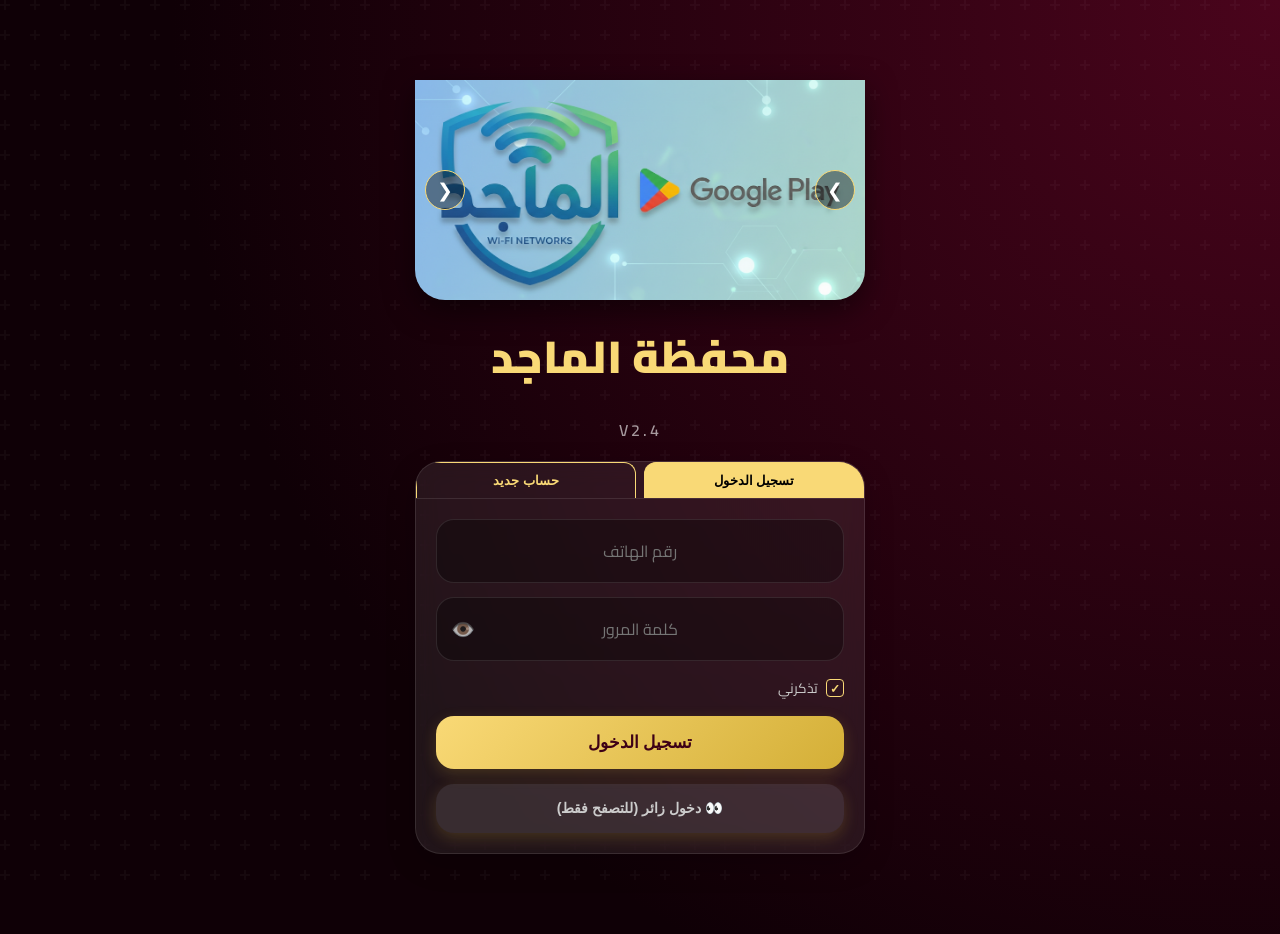
==== commit 686940bc: "Update index.html" ====
--- a/index.html
+++ b/index.html
@@ -1,292 +1,292 @@
-
 <!DOCTYPE html>
 <html lang="ar" dir="rtl">
 <head>
     <meta charset="UTF-8">
     <meta name="viewport" content="width=device-width, initial-scale=1.0, maximum-scale=1.0, user-scalable=no">
-    <title>محفظة الماجد  V2.4</title> 
+    <title>محفظة الماجد V2.4</title> 
+    
     <link href="https://fonts.googleapis.com/css2?family=Cairo:wght@300;400;600;700;900&display=swap" rel="stylesheet">
+    
     <script src="https://cdnjs.cloudflare.com/ajax/libs/html2canvas/1.4.1/html2canvas.min.js"></script>
     <script src="https://cdn.jsdelivr.net/npm/canvas-confetti@1.6.0/dist/confetti.browser.min.js"></script>
     
-    <style>
-        :root { 
-            --main: #3d0016; 
-            --accent-gradient: #4a041c;
-            --gold: #f9d976; 
-            --gold-dark: #d4af37;
-            --success: #00ff88; --pending: #ffb300; --error: #ff4b2b; 
-            --bg: #0f0006; --card-bg: rgba(255, 255, 255, 0.08);
-            --kuraimi: #008751;
-            --glass-border: rgba(255,255,255,0.1);
-        }
-        
-        /* تعريفات الثيمات */
-        [data-theme="blue"] { --main: #001a3d; --accent-gradient: #041c4a; --gold: #76c7f9; --gold-dark: #378ad4; --bg: #00060f; }
-        [data-theme="red"] { --main: #3d0000; --accent-gradient: #4a0404; --gold: #f97676; --gold-dark: #d43737; --bg: #0f0000; }
-        [data-theme="purple"] { --main: #2a003d; --accent-gradient: #35044a; --gold: #d976f9; --gold-dark: #a337d4; --bg: #0a000f; }
-        [data-theme="copper"] { --main: #281505; --accent-gradient: #3f2305; --gold: #d4a373; --gold-dark: #a67c52; --bg: #140a02; }
-        [data-theme="sapphire"] { --main: #051622; --accent-gradient: #1a3c5a; --gold: #4cc9f0; --gold-dark: #124559; --bg: #02080e; }
-        [data-theme="emerald"] { --main: #0b2521; --accent-gradient: #14453d; --gold: #2ec4b6; --gold-dark: #006d77; --bg: #050f0e; }
-        [data-theme="slate"] { --main: #2b2d42; --accent-gradient: #3d405b; --gold: #8d99ae; --gold-dark: #4a4e69; --bg: #13141f; }
-        [data-theme="orchid"] { --main: #240046; --accent-gradient: #3c096c; --gold: #9d4edd; --gold-dark: #5a189a; --bg: #10002b; }
-        [data-theme="carbon"] { --main: #1b263b; --accent-gradient: #415a77; --gold: #e0e1dd; --gold-dark: #778da9; --bg: #0d1b2a; }
-        [data-theme="maroon"] { --main: #590d22; --accent-gradient: #800f2f; --gold: #ff4d6d; --gold-dark: #a4133c; --bg: #2b0913; }
-        [data-theme="black"] { --main: #121212; --accent-gradient: #1a1a1a; --gold: #ffffff; --gold-dark: #a0a0a2; --bg: #000000;}
-
-        * { box-sizing: border-box; -webkit-tap-highlight-color: transparent; }
-        body { 
-            background: var(--bg); 
-            background-image: radial-gradient(circle at top right, var(--accent-gradient) 0%, var(--bg) 70%);
-            color: #fff; font-family: 'Cairo', sans-serif; margin: 0; min-height: 100vh; overflow-x: hidden;
-            transition: background 0.5s ease, color 0.5s ease;
-        }
-        
-        .bg-particles {
-            position: fixed; top: 0; left: 0; width: 100%; height: 100%;
-            background-image: url("data:image/svg+xml,%3Csvg width='60' height='60' viewBox='0 0 60 60' xmlns='http://www.w3.org/2000/svg'%3E%3Cg fill='none' fill-rule='evenodd'%3E%3Cg fill='%23ffffff' fill-opacity='0.03'%3E%3Cpath d='M36 34v-4h-2v4h-4v2h4v4h2v-4h4v-2h-4zm0-30V0h-2v4h-4v2h4v4h2V6h4V4h-4zM6 34v-4H4v4H0v2h4v4h2v-4h4v-2H6zM6 4V0H4v4H0v2h4v4h2V6h4V4H6z'/%3E%3C/g%3E%3C/g%3E%3C/svg%3E");
-            z-index: -1; pointer-events: none; animation: moveBg 60s linear infinite;
-        }
-        @keyframes moveBg { from {background-position: 0 0;} to {background-position: 100px 100px;} }
-
-        .app { max-width: 480px; margin: 0 auto; padding: 15px; padding-top: 80px; padding-bottom: 60px; }
-
-        .header { position: fixed; top: 0; left: 50%; transform: translateX(-50%); width: 100%; max-width: 480px; height: 65px; background: rgba(15, 0, 6, 0.9); backdrop-filter: blur(15px); display: flex; align-items: center; justify-content: space-between; padding: 0 20px; z-index: 2000; border-bottom: 1px solid rgba(255,255,255, 0.15); box-shadow: 0 5px 20px rgba(0,0,0,0.5); }
-        .menu-toggle { font-size: 1.8rem; color: var(--gold); cursor: pointer; transition: 0.3s; }
-        .menu-toggle:active { transform: scale(0.9); }
-        
-        /* Notification Bell Styles */
-        .notif-box { position: relative; cursor: pointer; margin-right: 15px; }
-        .notif-icon { font-size: 1.5rem; color: #fff; transition: 0.3s; }
-        .notif-box.has-new .notif-icon { animation: bellShake 1s infinite; color: var(--gold); }
-        .notif-badge { position: absolute; top: -5px; right: -5px; background: var(--error); color: #fff; font-size: 0.6rem; width: 16px; height: 16px; border-radius: 50%; display: flex; align-items: center; justify-content: center; font-weight: bold; border: 1px solid #fff; }
-        @keyframes bellShake {
-            0% { transform: rotate(0); } 10% { transform: rotate(15deg); } 20% { transform: rotate(-15deg); } 30% { transform: rotate(10deg); } 50% { transform: rotate(0); } 100% { transform: rotate(0); }
-        }
-
-        .ping-indicator { width: 10px; height: 10px; border-radius: 50%; background: #555; box-shadow: 0 0 5px #555; transition: 0.3s; }
-        .ping-indicator.online { background: var(--success); box-shadow: 0 0 8px var(--success); }
-        .ping-indicator.offline { background: var(--error); box-shadow: 0 0 8px var(--error); }
-
-        .side-menu { position: fixed; top: 0; right: -100%; width: 280px; height: 100%; background: var(--main); border-left: 2px solid var(--gold-dark); z-index: 3000; transition: 0.4s cubic-bezier(0.4, 0, 0.2, 1); padding: 30px 20px; box-shadow: -10px 0 30px rgba(0,0,0,0.8); overflow-y: auto; }
-        .side-menu.open { right: 0; }
-        .overlay { position: fixed; inset: 0; background: rgba(0,0,0,0.7); z-index: 2500; display: none; backdrop-filter: blur(3px); }
-        
-        .sidebar-header { text-align: center; margin-bottom: 25px; padding-bottom: 20px; border-bottom: 1px solid rgba(255,255,255,0.1); }
-        .sidebar-avatar { width: 80px; height: 80px; background: linear-gradient(135deg, var(--gold), var(--gold-dark)); border-radius: 50%; margin: 0 auto 10px; display: flex; align-items: center; justify-content: center; font-size: 2.5rem; color: var(--main); box-shadow: 0 0 15px rgba(255, 255, 255, 0.2); }
-        .sidebar-name { font-weight: 900; font-size: 1.1rem; color: #fff; margin-bottom: 2px; }
-        .sidebar-id { font-size: 0.8rem; color: var(--gold); letter-spacing: 1px; font-family: monospace; }
-        
-        .back-btn { background: none; border: 1px solid var(--gold); color: var(--gold); padding: 8px 18px; border-radius: 14px; cursor: pointer; margin-bottom: 15px; font-weight: bold; font-size: 0.85rem; display: inline-flex; align-items: center; gap: 8px; transition: 0.3s; }
-        .back-btn:active { background: var(--gold); color: #000; }
-
-        .news-bar-container {
-            position: fixed; top: 65px; left: 50%; transform: translateX(-50%); width: 100%; max-width: 480px;
-            background: rgba(0,0,0,0.6); border-bottom: 1px solid rgba(255,255,255,0.1); 
-            height: 30px; z-index: 1900; display: none; overflow: hidden; white-space: nowrap;
-        }
-        .news-text {
-            display: inline-block; padding-left: 100%; animation: scroll-right 40s linear infinite; 
-            color: var(--gold); font-size: 0.85rem; line-height: 30px; font-weight: bold;
-        }
-        @keyframes scroll-right { 0% { transform: translateX(-100%); } 100% { transform: translateX(100%); } }
-
-        .dashboard-grid { display: grid; grid-template-columns: 1fr 1fr; gap: 15px; margin-top: 15px; animation: fadeIn 0.5s ease; }
-        .dash-card { background: var(--card-bg); height: 145px; border-radius: 28px; display: flex; flex-direction: column; align-items: center; justify-content: center; border: 1px solid var(--glass-border); cursor: pointer; transition: 0.3s; backdrop-filter: blur(10px); position: relative; overflow: hidden; }
-        .dash-card:active { transform: scale(0.95); background: rgba(255,255,255,0.15); border-color: var(--gold); }
-        .dash-card span { font-weight: 700; font-size: 0.9rem; color: #fff; margin-top: 12px; z-index: 2; text-align: center; padding: 0 5px; }
-        .dash-card div { font-size: 2.4rem; filter: drop-shadow(0 0 10px rgba(255, 255, 255, 0.3)); z-index: 2; }
-        .dash-card::after { content: ''; position: absolute; width: 100px; height: 100px; background: var(--gold); opacity: 0.05; border-radius: 50%; top: -20px; right: -20px; z-index: 1; }
-        
-        .card { background: var(--card-bg); border-radius: 26px; padding: 22px; margin-bottom: 20px; border: 1px solid var(--glass-border); backdrop-filter: blur(12px); position: relative; overflow: hidden; box-shadow: 0 10px 30px rgba(0,0,0,0.2); transition: 0.3s; }
-        .item.frozen { opacity: 0.6; filter: grayscale(1); pointer-events: none; border: 1px dashed #555; }
-        
-        /* --- المتجر والمفضلة (تحديث العروض) --- */
-        .store-item { text-align: center; padding: 15px; position: relative; transition: transform 0.2s; }
-        .price-container { display: flex; flex-direction: column; align-items: center; justify-content: center; margin: 10px 0; gap: 2px; }
-        .old-price { text-decoration: line-through; color: #aaa; font-size: 0.85rem; opacity: 0.8; margin-bottom: 2px; }
-        .final-price { color: var(--gold); font-weight: 900; font-size: 1.4rem; text-shadow: 0 0 10px rgba(249, 217, 118, 0.3); }
-        
-        /* التعديل: تصغير أيقونة الخصم */
-        .discount-badge { position: absolute; top: 0; right: 0; background: var(--error); color: #fff; padding: 3px 8px; font-size: 0.65rem; font-weight: 900; border-bottom-left-radius: 15px; box-shadow: -2px 2px 10px rgba(255, 0, 0, 0.4); z-index: 5; animation: pulseBadge 2s infinite; }
-        .flash-badge { background: linear-gradient(45deg, #ff00cc, #333399) !important; color: #fff; border: 1px solid #fff; box-shadow: 0 0 15px rgba(255,0,204, 0.6); }
-
-        @keyframes pulseBadge { 0% { transform: scale(1); } 50% { transform: scale(1.05); } 100% { transform: scale(1); } }
-        
-        .pkg-size { position: absolute; top: 0; left: 0; background: var(--gold); color: #000; padding: 4px 12px; border-bottom-right-radius: 15px; font-size: 0.75rem; font-weight: 900; box-shadow: 2px 2px 10px rgba(255, 255, 255, 0.2); z-index: 2; }
-        .favorite-btn { position: absolute; top: 35px; left: 10px; font-size: 1.5rem; color: #555; cursor: pointer; z-index: 10; transition: 0.3s; filter: drop-shadow(0 2px 2px rgba(0,0,0,0.5)); }
-        .favorite-btn.active { color: #ffd700; transform: scale(1.2); }
-
-        /* --- Wheel --- */
-        .wheel-container { position: relative; width: 280px; height: 280px; margin: 20px auto; border-radius: 50%; border: 10px solid var(--gold-dark); overflow: hidden; box-shadow: 0 0 20px rgba(0,0,0,0.5); transition: transform 4s cubic-bezier(0.33, 1, 0.68, 1); background: conic-gradient( #f9d976 0deg 45deg, #3d0016 45deg 90deg, #f9d976 90deg 135deg, #3d0016 135deg 180deg, #f9d976 180deg 225deg, #3d0016 225deg 270deg, #f9d976 270deg 315deg, #3d0016 315deg 360deg ); }
-        .wheel-pointer { position: absolute; top: -10px; left: 50%; transform: translateX(-50%); width: 0; height: 0; border-left: 20px solid transparent; border-right: 20px solid transparent; border-top: 40px solid var(--success); z-index: 5; filter: drop-shadow(0 4px 4px rgba(0,0,0,0.5)); }
-        .wheel-btn { position: absolute; top: 50%; left: 50%; transform: translate(-50%, -50%); width: 70px; height: 70px; border-radius: 50%; background: #fff; color: #000; font-weight: bold; border: 4px solid var(--gold); cursor: pointer; z-index: 10; font-size: 1.2rem; display:flex; align-items:center; justify-content:center; box-shadow: 0 0 15px rgba(255,255,255,0.5); }
-
-        /* --- عناصر التحكم --- */
-        .admin-tabs { display: flex; gap: 8px; margin-bottom: 15px; overflow-x: auto; padding-bottom: 5px; scrollbar-width: none; }
-        .tab-btn { flex: 1; padding: 10px; font-size: 0.8rem; border-radius: 12px; border: 1px solid var(--gold); background: none; color: var(--gold); cursor: pointer; white-space: nowrap; font-weight: 600; }
-        .tab-btn.active { background: var(--gold); color: #000; font-weight: 900; }
-
-        /* --- صندوق الرصيد --- */
-        .bal-box { text-align: center; padding: 30px 15px; background: linear-gradient(135deg, var(--main) 0%, #1a000a 100%); border-radius: 35px; border: 1px solid var(--gold-dark); margin-bottom: 25px; transition: background 0.5s ease; cursor: pointer; box-shadow: 0 15px 40px rgba(0,0,0,0.4); position: relative; overflow: hidden; }
-        .bal-box::before { content: ''; position: absolute; top: -50%; left: -50%; width: 200%; height: 200%; background: radial-gradient(circle, rgba(255, 255, 255, 0.1) 0%, transparent 60%); pointer-events: none; }
-        .bal-val { font-size: 3rem; font-weight: 900; color: var(--gold); letter-spacing: 2px; text-shadow: 0 2px 10px rgba(0,0,0,0.5); }
-        .bal-hint { font-size: 0.8rem; opacity: 0.7; margin-top: 8px; display: block; }
-        
-        .btn { width: 100%; padding: 16px; border-radius: 18px; border: none; font-weight: 700; cursor: pointer; background: linear-gradient(135deg, var(--gold) 0%, var(--gold-dark) 100%); color: var(--main); font-size: 1.05rem; box-shadow: 0 5px 15px rgba(212, 175, 55, 0.2); transition: 0.2s; }
-        .btn:active { transform: scale(0.97); }
-        
-        input, select, textarea { width: 100%; padding: 16px; border-radius: 18px; border: 1px solid var(--glass-border); background: rgba(0,0,0,0.3); color: #fff; text-align: center; margin-bottom: 14px; font-family: 'Cairo'; outline: none; font-size: 1rem; transition: 0.3s; }
-        input:focus { border-color: var(--gold); background: rgba(0,0,0,0.5); box-shadow: 0 0 10px rgba(249, 217, 118, 0.2); }
-        input:disabled { opacity: 0.5; cursor: not-allowed; border: 1px dashed var(--gold); }
-        
-        .pass-wrapper { position: relative; width: 100%; margin-bottom: 14px; }
-        .pass-wrapper input { margin-bottom: 0; }
-        .eye-icon { position: absolute; left: 15px; top: 50%; transform: translateY(-50%); cursor: pointer; color: var(--gold); opacity: 0.7; font-size: 1.2rem; }
-        .auth-options { display: flex; justify-content: space-between; align-items: center; margin-bottom: 15px; font-size: 0.85rem; color: #ccc; }
-        .checkbox-container { display: flex; align-items: center; gap: 8px; cursor: pointer; }
-        .checkbox-custom { width: 18px; height: 18px; border: 1px solid var(--gold); border-radius: 4px; display: inline-flex; align-items: center; justify-content: center; }
-        .checkbox-custom.checked::after { content: '✓'; color: var(--gold); font-size: 12px; font-weight: bold; }
-        
-        .theme-grid { display: grid; grid-template-columns: repeat(4, 1fr); gap: 10px; margin-top: 10px; }
-        .theme-btn { height: 40px; border-radius: 10px; cursor: pointer; border: 2px solid transparent; transition: 0.3s; }
-        .theme-btn.active { border-color: #fff; transform: scale(1.1); }
-        
-        /* --- الأزرار العائمة --- */
-        .whatsapp-float { position: fixed; bottom: 90px; right: 20px; width: 60px; height: 60px; background: #25D366; border-radius: 50%; display: none; align-items: center; justify-content: center; font-size: 35px; color: #fff; box-shadow: 0 5px 20px rgba(37, 211, 102, 0.4); z-index: 1000; cursor: pointer; transition: 0.3s; border: 2px solid #fff; }
-        .whatsapp-float:active { transform: scale(0.9); }
-        
-        .refresh-float { display: none !important; }
-        
-        .info-float { position: fixed; bottom: 20px; right: 20px; width: 38px; height: 38px; background: rgba(0,0,0,0.7); border-radius: 50%; display: flex; align-items: center; justify-content: center; font-size: 20px; color: #fff; border: 1px solid rgba(255,255,255,0.3); z-index: 998; cursor: pointer; }
-
-        .pwa-banner { position: fixed; bottom: 0; left: 0; width: 100%; background: var(--main); border-top: 2px solid var(--gold); padding: 15px; display: none; align-items: center; justify-content: space-between; z-index: 9000; box-shadow: 0 -5px 20px rgba(0,0,0,0.5); }
-        .offline-banner { position: fixed; top: 0; left: 0; width: 100%; background: #ff4b2b; color: #fff; text-align: center; padding: 5px; font-size: 0.8rem; z-index: 10001; font-weight: bold; display: none; }
-
-        .modal { position: fixed; inset: 0; background: rgba(0,0,0,0.9); z-index: 10000; display: none; align-items: center; justify-content: center; padding: 25px; backdrop-filter: blur(5px); }
-        .modal-content { background: var(--main); border: 2px solid var(--gold); border-radius: 30px; padding: 30px; width: 100%; max-width: 380px; text-align: center; box-shadow: 0 0 50px rgba(255, 255, 255, 0.1); animation: zoomIn 0.3s ease; max-height: 85vh; overflow-y: auto; }
-        
-        .maintenance-overlay {
-            position: fixed; inset: 0; background: var(--main); z-index: 30000;
-            display: flex; flex-direction: column; align-items: center; justify-content: center;
-            text-align: center; padding: 30px;
-        }
-
-        #toast { position: fixed; top: 25px; left: 50%; transform: translateX(-50%); padding: 14px 30px; border-radius: 20px; z-index: 20000; display: none; font-weight: 800; text-align: center; min-width: 260px; box-shadow: 0 10px 30px rgba(0,0,0,0.7); border: 1px solid rgba(255,255,255,0.2); }
-        .hidden { display: none !important; }
-        @keyframes spin { 100% { transform: rotate(360deg); } }
-        @keyframes fadeIn { from { opacity: 0; transform: translateY(10px); } to { opacity: 1; transform: translateY(0); } }
-        @keyframes zoomIn { from { opacity: 0; transform: scale(0.9); } to { opacity: 1; transform: scale(1); } }
-        .skeleton { position: relative; overflow: hidden; background: rgba(255, 255, 255, 0.1); border-radius: 8px; color: transparent !important; }
-        .skeleton::after { content: ""; position: absolute; top: 0; right: 0; width: 100%; height: 100%; background: linear-gradient(90deg, transparent, rgba(255, 255, 255, 0.1), transparent); animation: shimmer 1.5s infinite; }
-        @keyframes shimmer { 0% { transform: translateX(100%); } 100% { transform: translateX(-100%); } }
-
-        /* Statement & Tables */
-        .stmt-header { display:flex; justify-content:space-between; align-items:center; margin-bottom:15px; }
-        .month-select { background: rgba(0,0,0,0.4); color: var(--gold); border: 1px solid var(--gold); padding: 8px 15px; border-radius: 12px; font-family: 'Cairo'; cursor: pointer; outline: none; width: auto; margin-bottom: 0; font-size: 0.8rem; }
-        .stmt-summary-box { display: flex; justify-content: space-between; margin-bottom: 20px; background: rgba(0,0,0,0.2); padding: 15px; border-radius: 15px; border: 1px solid var(--glass-border); }
-        .stmt-item { text-align: center; flex: 1; }
-        .stmt-item small { display: block; opacity: 0.7; font-size: 0.65rem; margin-bottom: 5px; }
-        .stmt-item span { font-weight: 900; font-size: 1rem; display: block; }
-        .val-in { color: var(--success); }
-        .val-out { color: var(--error); }
-        .val-rem { color: var(--gold); font-size: 1.2rem !important; }
-        .stmt-table { width: 100%; border-collapse: collapse; margin-top: 10px; }
-        .stmt-table th { color: var(--gold); font-size: 0.75rem; padding: 10px 5px; text-align: right; border-bottom: 1px solid rgba(255,255,255,0.15); opacity: 0.8; }
-        .stmt-table td { padding: 12px 5px; font-size: 0.8rem; border-bottom: 1px solid rgba(255,255,255,0.05); }
-        .stmt-row:nth-child(even) { background: rgba(255,255,255,0.02); }
-        .stmt-row { cursor: pointer; transition: 0.2s; }
-        .stmt-row:hover { background: rgba(249, 217, 118, 0.05); }
-        
-        .receipt-box { border: 2px dashed var(--gold); padding: 20px; border-radius: 15px; background: #fff; color: #000; margin-bottom: 15px; position: relative; }
-        .receipt-box h3 { margin: 0 0 10px 0; color: var(--main); }
-        .receipt-row { display: flex; justify-content: space-between; margin-bottom: 8px; font-size: 0.9rem; border-bottom: 1px solid #eee; padding-bottom: 5px; }
-        .receipt-logo { font-size: 2rem; margin-bottom: 10px; display: block; }
-        .receipt-watermark { position: absolute; bottom: 5px; left: 50%; transform: translateX(-50%); opacity: 0.1; font-weight: bold; font-size: 0.8rem; pointer-events: none; }
-
-        /* Chat */
-        .chat-container { display: flex; flex-direction: column; height: 100%; }
-        .chat-box { flex: 1; overflow-y: auto; padding: 10px; background: rgba(0,0,0,0.2); border-radius: 15px; margin-bottom: 10px; max-height: 400px; }
-        .chat-msg { margin-bottom: 10px; padding: 10px; border-radius: 12px; max-width: 80%; position: relative; font-size: 0.9rem; }
-        .chat-msg.me { background: var(--gold); color: #000; margin-right: auto; text-align: right; border-bottom-right-radius: 0; }
-        .chat-msg.other { background: rgba(255,255,255,0.1); color: #fff; margin-left: auto; text-align: left; border-bottom-left-radius: 0; }
-        .chat-msg.admin-msg { background: var(--main); border: 1px solid var(--gold); color: #fff; margin-left: auto; }
-        .chat-time { font-size: 0.65rem; opacity: 0.7; display: block; margin-top: 5px; text-align: left; }
-        .chat-input-area { display: flex; gap: 10px; align-items: center; }
-        .file-attach-btn { background: transparent; border: 1px solid var(--gold); color: var(--gold); width: 40px; height: 40px; border-radius: 50%; display: flex; align-items: center; justify-content: center; cursor: pointer; font-size: 1.2rem; flex-shrink: 0; }
-        .img-preview { max-width: 100%; border-radius: 10px; margin-top: 5px; border: 1px solid rgba(255,255,255,0.2); }
-        .chat-file-preview { display: none; align-items: center; justify-content: space-between; padding: 8px; background: rgba(255,255,255,0.1); border-radius: 10px; margin-bottom: 10px; border: 1px dashed var(--gold); }
-        
-        .sound-toggle-btn { margin-top: 15px; padding: 10px; border: 1px solid var(--gold); border-radius: 12px; display: flex; justify-content: space-between; align-items: center; cursor: pointer; }
-        
-        /* زر البصمة */
-        .bio-btn {
-            background: rgba(255,255,255,0.1); border: 1px solid var(--gold); 
-            border-radius: 50%; width: 50px; height: 50px; 
-            display: flex; align-items: center; justify-content: center; 
-            margin: 15px auto 0; cursor: pointer; font-size: 24px; color: var(--gold);
-            box-shadow: 0 0 15px rgba(249, 217, 118, 0.2);
-        }
-
-        /* --- V1.5: Report Modal Styles --- */
-        .report-circle { position: relative; width: 150px; height: 150px; border-radius: 50%; background: conic-gradient(var(--error) 0deg 0deg, var(--success) 0deg 360deg); margin: 0 auto 20px; display: flex; align-items: center; justify-content: center; transition: 1s; }
-        .report-circle::before { content: ''; position: absolute; width: 120px; height: 120px; background: var(--main); border-radius: 50%; }
-        .report-content { position: relative; z-index: 2; text-align: center; font-weight: bold; }
-        
-        /* --- Logo Styles New (Banner) --- */
-        .slider-container {
-            position: relative; width: 100%; height: 220px; margin-bottom: 15px; border-radius: 0 0 30px 30px; overflow: hidden; box-shadow: 0 10px 30px rgba(0,0,0,0.5);
-        }
-        .auth-banner { width: 100%; height: 100%; object-fit: cover; display: block; transition: opacity 0.5s ease-in-out; }
-        .slider-btn {
-            position: absolute; top: 50%; transform: translateY(-50%); background: rgba(0, 0, 0, 0.4); color: #fff; border: 1px solid var(--gold); width: 40px; height: 40px; border-radius: 50%; display: flex; align-items: center; justify-content: center; cursor: pointer; font-size: 1.2rem; z-index: 10; transition: 0.3s;
-        }
-        .slider-btn:active { transform: translateY(-50%) scale(0.9); background: var(--gold); color: #000; }
-        .prev-btn { left: 10px; }
-        .next-btn { right: 10px; }
-        .login-logo { width: 120px; height: 120px; object-fit: contain; margin-bottom: 10px; border-radius: 50%; box-shadow: 0 0 20px rgba(249, 217, 118, 0.4); display: none; margin-left: auto; margin-right: auto; background: var(--main); }
-
-        /* --- Print Styles for Voucher Grid --- */
-        .voucher-print-grid { display: none; grid-template-columns: repeat(6, 1fr); grid-template-rows: auto; gap: 2px; }
-
-        @media print {
-            body * { visibility: hidden; }
-            #sec-statement, #sec-statement * { visibility: visible; }
-            #sec-statement { position: absolute; left: 0; top: 0; width: 100%; background: #fff; color: #000; padding: 20px; }
-            
-            #printable-vouchers, #printable-vouchers * { visibility: visible; }
-            #printable-vouchers {
-                display: grid !important; position: absolute; left: 0; top: 0; width: 100%; height: 100%;
-                background: #fff; color: #000; padding: 5px; box-sizing: border-box;
-            }
-            .voucher-card-print {
-                border: 1px solid #000; border-radius: 4px; padding: 1px; text-align: center; page-break-inside: avoid;
-                display: flex; flex-direction: column; align-items: center; justify-content: center; height: auto;
-                aspect-ratio: 1/0.4; background: #fff; font-size: 0.5rem; 
-            }
-            .voucher-card-print strong { font-size: 0.6rem; color: #000; }
-            .voucher-card-print span { font-weight: bold; font-family: monospace; letter-spacing: 0px; font-size: 0.7rem; border:1px dashed #000; padding:1px; display:block; margin:1px 0; width:98%; }
-
-            .no-print, .back-btn, .whatsapp-float, .refresh-float, .info-float, #app-header, .side-menu, .menu-toggle, .pwa-banner, .news-bar-container { display: none !important; }
-            .stmt-table th { color: #000; border-bottom: 1px solid #000; }
-            .stmt-table td { border-bottom: 1px solid #ccc; color: #000; }
-            .val-in { color: green !important; }
-            .val-out { color: red !important; }
-            .val-rem { color: #000 !important; }
-            .stmt-summary-box { border: 1px solid #000; color: #000; background: none; }
-        }
-    </style>
-<script type="application/ld+json">
-{
-  "@context": "https://schema.org",
-  "@type": "SoftwareApplication",
-  "name": "محفظه الماجد",
-  "operatingSystem": "ANDROID",
-  "applicationCategory": "BusinessApplication",
-  "url": "https://almajed.store"
-}
-</script>
-
+    <script type="application/ld+json">
+    {
+      "@context": "https://schema.org",
+      "@type": "SoftwareApplication",
+      "name": "محفظه الماجد",
+      "operatingSystem": "ANDROID",
+      "applicationCategory": "BusinessApplication",
+      "url": "https://almajed.store"
+    }
+    </script>
+
+<style>
+:root { 
+    --main: #3d0016; 
+    --accent-gradient: #4a041c;
+    --gold: #f9d976; 
+    --gold-dark: #d4af37;
+    --success: #00ff88; --pending: #ffb300; --error: #ff4b2b; 
+    --bg: #0f0006; --card-bg: rgba(255, 255, 255, 0.08);
+    --kuraimi: #008751;
+    --glass-border: rgba(255,255,255,0.1);
+}
+
+/* تعريفات الثيمات */
+[data-theme="blue"] { --main: #001a3d; --accent-gradient: #041c4a; --gold: #76c7f9; --gold-dark: #378ad4; --bg: #00060f; }
+[data-theme="red"] { --main: #3d0000; --accent-gradient: #4a0404; --gold: #f97676; --gold-dark: #d43737; --bg: #0f0000; }
+[data-theme="purple"] { --main: #2a003d; --accent-gradient: #35044a; --gold: #d976f9; --gold-dark: #a337d4; --bg: #0a000f; }
+[data-theme="copper"] { --main: #281505; --accent-gradient: #3f2305; --gold: #d4a373; --gold-dark: #a67c52; --bg: #140a02; }
+[data-theme="sapphire"] { --main: #051622; --accent-gradient: #1a3c5a; --gold: #4cc9f0; --gold-dark: #124559; --bg: #02080e; }
+[data-theme="emerald"] { --main: #0b2521; --accent-gradient: #14453d; --gold: #2ec4b6; --gold-dark: #006d77; --bg: #050f0e; }
+[data-theme="slate"] { --main: #2b2d42; --accent-gradient: #3d405b; --gold: #8d99ae; --gold-dark: #4a4e69; --bg: #13141f; }
+[data-theme="orchid"] { --main: #240046; --accent-gradient: #3c096c; --gold: #9d4edd; --gold-dark: #5a189a; --bg: #10002b; }
+[data-theme="carbon"] { --main: #1b263b; --accent-gradient: #415a77; --gold: #e0e1dd; --gold-dark: #778da9; --bg: #0d1b2a; }
+[data-theme="maroon"] { --main: #590d22; --accent-gradient: #800f2f; --gold: #ff4d6d; --gold-dark: #a4133c; --bg: #2b0913; }
+[data-theme="black"] { --main: #121212; --accent-gradient: #1a1a1a; --gold: #ffffff; --gold-dark: #a0a0a2; --bg: #000000;}
+
+* { box-sizing: border-box; -webkit-tap-highlight-color: transparent; }
+body { 
+    background: var(--bg); 
+    background-image: radial-gradient(circle at top right, var(--accent-gradient) 0%, var(--bg) 70%);
+    color: #fff; font-family: 'Cairo', sans-serif; margin: 0; min-height: 100vh; overflow-x: hidden;
+    transition: background 0.5s ease, color 0.5s ease;
+}
+
+.bg-particles {
+    position: fixed; top: 0; left: 0; width: 100%; height: 100%;
+    background-image: url("data:image/svg+xml,%3Csvg width='60' height='60' viewBox='0 0 60 60' xmlns='http://www.w3.org/2000/svg'%3E%3Cg fill='none' fill-rule='evenodd'%3E%3Cg fill='%23ffffff' fill-opacity='0.03'%3E%3Cpath d='M36 34v-4h-2v4h-4v2h4v4h2v-4h4v-2h-4zm0-30V0h-2v4h-4v2h4v4h2V6h4V4h-4zM6 34v-4H4v4H0v2h4v4h2v-4h4v-2H6zM6 4V0H4v4H0v2h4v4h2V6h4V4H6z'/%3E%3C/g%3E%3C/g%3E%3C/svg%3E");
+    z-index: -1; pointer-events: none; animation: moveBg 60s linear infinite;
+}
+@keyframes moveBg { from {background-position: 0 0;} to {background-position: 100px 100px;} }
+
+.app { max-width: 480px; margin: 0 auto; padding: 15px; padding-top: 80px; padding-bottom: 60px; }
+
+.header { position: fixed; top: 0; left: 50%; transform: translateX(-50%); width: 100%; max-width: 480px; height: 65px; background: rgba(15, 0, 6, 0.9); backdrop-filter: blur(15px); display: flex; align-items: center; justify-content: space-between; padding: 0 20px; z-index: 2000; border-bottom: 1px solid rgba(255,255,255, 0.15); box-shadow: 0 5px 20px rgba(0,0,0,0.5); }
+.menu-toggle { font-size: 1.8rem; color: var(--gold); cursor: pointer; transition: 0.3s; }
+.menu-toggle:active { transform: scale(0.9); }
+
+/* Notification Bell Styles */
+.notif-box { position: relative; cursor: pointer; margin-right: 15px; }
+.notif-icon { font-size: 1.5rem; color: #fff; transition: 0.3s; }
+.notif-box.has-new .notif-icon { animation: bellShake 1s infinite; color: var(--gold); }
+.notif-badge { position: absolute; top: -5px; right: -5px; background: var(--error); color: #fff; font-size: 0.6rem; width: 16px; height: 16px; border-radius: 50%; display: flex; align-items: center; justify-content: center; font-weight: bold; border: 1px solid #fff; }
+@keyframes bellShake {
+    0% { transform: rotate(0); } 10% { transform: rotate(15deg); } 20% { transform: rotate(-15deg); } 30% { transform: rotate(10deg); } 50% { transform: rotate(0); } 100% { transform: rotate(0); }
+}
+
+.ping-indicator { width: 10px; height: 10px; border-radius: 50%; background: #555; box-shadow: 0 0 5px #555; transition: 0.3s; }
+.ping-indicator.online { background: var(--success); box-shadow: 0 0 8px var(--success); }
+.ping-indicator.offline { background: var(--error); box-shadow: 0 0 8px var(--error); }
+
+.side-menu { position: fixed; top: 0; right: -100%; width: 280px; height: 100%; background: var(--main); border-left: 2px solid var(--gold-dark); z-index: 3000; transition: 0.4s cubic-bezier(0.4, 0, 0.2, 1); padding: 30px 20px; box-shadow: -10px 0 30px rgba(0,0,0,0.8); overflow-y: auto; }
+.side-menu.open { right: 0; }
+.overlay { position: fixed; inset: 0; background: rgba(0,0,0,0.7); z-index: 2500; display: none; backdrop-filter: blur(3px); }
+
+.sidebar-header { text-align: center; margin-bottom: 25px; padding-bottom: 20px; border-bottom: 1px solid rgba(255,255,255,0.1); }
+.sidebar-avatar { width: 80px; height: 80px; background: linear-gradient(135deg, var(--gold), var(--gold-dark)); border-radius: 50%; margin: 0 auto 10px; display: flex; align-items: center; justify-content: center; font-size: 2.5rem; color: var(--main); box-shadow: 0 0 15px rgba(255, 255, 255, 0.2); }
+.sidebar-name { font-weight: 900; font-size: 1.1rem; color: #fff; margin-bottom: 2px; }
+.sidebar-id { font-size: 0.8rem; color: var(--gold); letter-spacing: 1px; font-family: monospace; }
+
+.back-btn { background: none; border: 1px solid var(--gold); color: var(--gold); padding: 8px 18px; border-radius: 14px; cursor: pointer; margin-bottom: 15px; font-weight: bold; font-size: 0.85rem; display: inline-flex; align-items: center; gap: 8px; transition: 0.3s; }
+.back-btn:active { background: var(--gold); color: #000; }
+
+.news-bar-container {
+    position: fixed; top: 65px; left: 50%; transform: translateX(-50%); width: 100%; max-width: 480px;
+    background: rgba(0,0,0,0.6); border-bottom: 1px solid rgba(255,255,255,0.1); 
+    height: 30px; z-index: 1900; display: none; overflow: hidden; white-space: nowrap;
+}
+.news-text {
+    display: inline-block; padding-left: 100%; animation: scroll-right 40s linear infinite; 
+    color: var(--gold); font-size: 0.85rem; line-height: 30px; font-weight: bold;
+}
+@keyframes scroll-right { 0% { transform: translateX(-100%); } 100% { transform: translateX(100%); } }
+
+.dashboard-grid { display: grid; grid-template-columns: 1fr 1fr; gap: 15px; margin-top: 15px; animation: fadeIn 0.5s ease; }
+.dash-card { background: var(--card-bg); height: 145px; border-radius: 28px; display: flex; flex-direction: column; align-items: center; justify-content: center; border: 1px solid var(--glass-border); cursor: pointer; transition: 0.3s; backdrop-filter: blur(10px); position: relative; overflow: hidden; }
+.dash-card:active { transform: scale(0.95); background: rgba(255,255,255,0.15); border-color: var(--gold); }
+.dash-card span { font-weight: 700; font-size: 0.9rem; color: #fff; margin-top: 12px; z-index: 2; text-align: center; padding: 0 5px; }
+.dash-card div { font-size: 2.4rem; filter: drop-shadow(0 0 10px rgba(255, 255, 255, 0.3)); z-index: 2; }
+.dash-card::after { content: ''; position: absolute; width: 100px; height: 100px; background: var(--gold); opacity: 0.05; border-radius: 50%; top: -20px; right: -20px; z-index: 1; }
+
+.card { background: var(--card-bg); border-radius: 26px; padding: 22px; margin-bottom: 20px; border: 1px solid var(--glass-border); backdrop-filter: blur(12px); position: relative; overflow: hidden; box-shadow: 0 10px 30px rgba(0,0,0,0.2); transition: 0.3s; }
+.item.frozen { opacity: 0.6; filter: grayscale(1); pointer-events: none; border: 1px dashed #555; }
+
+/* --- المتجر والمفضلة (تحديث العروض) --- */
+.store-item { text-align: center; padding: 15px; position: relative; transition: transform 0.2s; }
+.price-container { display: flex; flex-direction: column; align-items: center; justify-content: center; margin: 10px 0; gap: 2px; }
+.old-price { text-decoration: line-through; color: #aaa; font-size: 0.85rem; opacity: 0.8; margin-bottom: 2px; }
+.final-price { color: var(--gold); font-weight: 900; font-size: 1.4rem; text-shadow: 0 0 10px rgba(249, 217, 118, 0.3); }
+
+.discount-badge { position: absolute; top: 0; right: 0; background: var(--error); color: #fff; padding: 3px 8px; font-size: 0.65rem; font-weight: 900; border-bottom-left-radius: 15px; box-shadow: -2px 2px 10px rgba(255, 0, 0, 0.4); z-index: 5; animation: pulseBadge 2s infinite; }
+.flash-badge { background: linear-gradient(45deg, #ff00cc, #333399) !important; color: #fff; border: 1px solid #fff; box-shadow: 0 0 15px rgba(255,0,204, 0.6); }
+
+@keyframes pulseBadge { 0% { transform: scale(1); } 50% { transform: scale(1.05); } 100% { transform: scale(1); } }
+
+.pkg-size { position: absolute; top: 0; left: 0; background: var(--gold); color: #000; padding: 4px 12px; border-bottom-right-radius: 15px; font-size: 0.75rem; font-weight: 900; box-shadow: 2px 2px 10px rgba(255, 255, 255, 0.2); z-index: 2; }
+.favorite-btn { position: absolute; top: 35px; left: 10px; font-size: 1.5rem; color: #555; cursor: pointer; z-index: 10; transition: 0.3s; filter: drop-shadow(0 2px 2px rgba(0,0,0,0.5)); }
+.favorite-btn.active { color: #ffd700; transform: scale(1.2); }
+
+/* --- Wheel --- */
+.wheel-container { position: relative; width: 280px; height: 280px; margin: 20px auto; border-radius: 50%; border: 10px solid var(--gold-dark); overflow: hidden; box-shadow: 0 0 20px rgba(0,0,0,0.5); transition: transform 4s cubic-bezier(0.33, 1, 0.68, 1); background: conic-gradient( #f9d976 0deg 45deg, #3d0016 45deg 90deg, #f9d976 90deg 135deg, #3d0016 135deg 180deg, #f9d976 180deg 225deg, #3d0016 225deg 270deg, #f9d976 270deg 315deg, #3d0016 315deg 360deg ); }
+.wheel-pointer { position: absolute; top: -10px; left: 50%; transform: translateX(-50%); width: 0; height: 0; border-left: 20px solid transparent; border-right: 20px solid transparent; border-top: 40px solid var(--success); z-index: 5; filter: drop-shadow(0 4px 4px rgba(0,0,0,0.5)); }
+.wheel-btn { position: absolute; top: 50%; left: 50%; transform: translate(-50%, -50%); width: 70px; height: 70px; border-radius: 50%; background: #fff; color: #000; font-weight: bold; border: 4px solid var(--gold); cursor: pointer; z-index: 10; font-size: 1.2rem; display:flex; align-items:center; justify-content:center; box-shadow: 0 0 15px rgba(255,255,255,0.5); }
+
+/* --- عناصر التحكم --- */
+.admin-tabs { display: flex; gap: 8px; margin-bottom: 15px; overflow-x: auto; padding-bottom: 5px; scrollbar-width: none; }
+.tab-btn { flex: 1; padding: 10px; font-size: 0.8rem; border-radius: 12px; border: 1px solid var(--gold); background: none; color: var(--gold); cursor: pointer; white-space: nowrap; font-weight: 600; }
+.tab-btn.active { background: var(--gold); color: #000; font-weight: 900; }
+
+/* --- صندوق الرصيد --- */
+.bal-box { text-align: center; padding: 30px 15px; background: linear-gradient(135deg, var(--main) 0%, #1a000a 100%); border-radius: 35px; border: 1px solid var(--gold-dark); margin-bottom: 25px; transition: background 0.5s ease; cursor: pointer; box-shadow: 0 15px 40px rgba(0,0,0,0.4); position: relative; overflow: hidden; }
+.bal-box::before { content: ''; position: absolute; top: -50%; left: -50%; width: 200%; height: 200%; background: radial-gradient(circle, rgba(255, 255, 255, 0.1) 0%, transparent 60%); pointer-events: none; }
+.bal-val { font-size: 3rem; font-weight: 900; color: var(--gold); letter-spacing: 2px; text-shadow: 0 2px 10px rgba(0,0,0,0.5); }
+.bal-hint { font-size: 0.8rem; opacity: 0.7; margin-top: 8px; display: block; }
+
+.btn { width: 100%; padding: 16px; border-radius: 18px; border: none; font-weight: 700; cursor: pointer; background: linear-gradient(135deg, var(--gold) 0%, var(--gold-dark) 100%); color: var(--main); font-size: 1.05rem; box-shadow: 0 5px 15px rgba(212, 175, 55, 0.2); transition: 0.2s; }
+.btn:active { transform: scale(0.97); }
+
+input, select, textarea { width: 100%; padding: 16px; border-radius: 18px; border: 1px solid var(--glass-border); background: rgba(0,0,0,0.3); color: #fff; text-align: center; margin-bottom: 14px; font-family: 'Cairo'; outline: none; font-size: 1rem; transition: 0.3s; }
+input:focus { border-color: var(--gold); background: rgba(0,0,0,0.5); box-shadow: 0 0 10px rgba(249, 217, 118, 0.2); }
+input:disabled { opacity: 0.5; cursor: not-allowed; border: 1px dashed var(--gold); }
+
+.pass-wrapper { position: relative; width: 100%; margin-bottom: 14px; }
+.pass-wrapper input { margin-bottom: 0; }
+.eye-icon { position: absolute; left: 15px; top: 50%; transform: translateY(-50%); cursor: pointer; color: var(--gold); opacity: 0.7; font-size: 1.2rem; }
+.auth-options { display: flex; justify-content: space-between; align-items: center; margin-bottom: 15px; font-size: 0.85rem; color: #ccc; }
+.checkbox-container { display: flex; align-items: center; gap: 8px; cursor: pointer; }
+.checkbox-custom { width: 18px; height: 18px; border: 1px solid var(--gold); border-radius: 4px; display: inline-flex; align-items: center; justify-content: center; }
+.checkbox-custom.checked::after { content: '✓'; color: var(--gold); font-size: 12px; font-weight: bold; }
+
+.theme-grid { display: grid; grid-template-columns: repeat(4, 1fr); gap: 10px; margin-top: 10px; }
+.theme-btn { height: 40px; border-radius: 10px; cursor: pointer; border: 2px solid transparent; transition: 0.3s; }
+.theme-btn.active { border-color: #fff; transform: scale(1.1); }
+
+/* --- الأزرار العائمة --- */
+.whatsapp-float { position: fixed; bottom: 90px; right: 20px; width: 60px; height: 60px; background: #25D366; border-radius: 50%; display: none; align-items: center; justify-content: center; font-size: 35px; color: #fff; box-shadow: 0 5px 20px rgba(37, 211, 102, 0.4); z-index: 1000; cursor: pointer; transition: 0.3s; border: 2px solid #fff; }
+.whatsapp-float:active { transform: scale(0.9); }
+
+.refresh-float { display: none !important; }
+
+.info-float { position: fixed; bottom: 20px; right: 20px; width: 38px; height: 38px; background: rgba(0,0,0,0.7); border-radius: 50%; display: flex; align-items: center; justify-content: center; font-size: 20px; color: #fff; border: 1px solid rgba(255,255,255,0.3); z-index: 998; cursor: pointer; }
+
+.pwa-banner { position: fixed; bottom: 0; left: 0; width: 100%; background: var(--main); border-top: 2px solid var(--gold); padding: 15px; display: none; align-items: center; justify-content: space-between; z-index: 9000; box-shadow: 0 -5px 20px rgba(0,0,0,0.5); }
+.offline-banner { position: fixed; top: 0; left: 0; width: 100%; background: #ff4b2b; color: #fff; text-align: center; padding: 5px; font-size: 0.8rem; z-index: 10001; font-weight: bold; display: none; }
+
+.modal { position: fixed; inset: 0; background: rgba(0,0,0,0.9); z-index: 10000; display: none; align-items: center; justify-content: center; padding: 25px; backdrop-filter: blur(5px); }
+.modal-content { background: var(--main); border: 2px solid var(--gold); border-radius: 30px; padding: 30px; width: 100%; max-width: 380px; text-align: center; box-shadow: 0 0 50px rgba(255, 255, 255, 0.1); animation: zoomIn 0.3s ease; max-height: 85vh; overflow-y: auto; }
+
+.maintenance-overlay {
+    position: fixed; inset: 0; background: var(--main); z-index: 30000;
+    display: flex; flex-direction: column; align-items: center; justify-content: center;
+    text-align: center; padding: 30px;
+}
+
+#toast { position: fixed; top: 25px; left: 50%; transform: translateX(-50%); padding: 14px 30px; border-radius: 20px; z-index: 20000; display: none; font-weight: 800; text-align: center; min-width: 260px; box-shadow: 0 10px 30px rgba(0,0,0,0.7); border: 1px solid rgba(255,255,255,0.2); }
+.hidden { display: none !important; }
+@keyframes spin { 100% { transform: rotate(360deg); } }
+@keyframes fadeIn { from { opacity: 0; transform: translateY(10px); } to { opacity: 1; transform: translateY(0); } }
+@keyframes zoomIn { from { opacity: 0; transform: scale(0.9); } to { opacity: 1; transform: scale(1); } }
+.skeleton { position: relative; overflow: hidden; background: rgba(255, 255, 255, 0.1); border-radius: 8px; color: transparent !important; }
+.skeleton::after { content: ""; position: absolute; top: 0; right: 0; width: 100%; height: 100%; background: linear-gradient(90deg, transparent, rgba(255, 255, 255, 0.1), transparent); animation: shimmer 1.5s infinite; }
+@keyframes shimmer { 0% { transform: translateX(100%); } 100% { transform: translateX(-100%); } }
+
+/* Statement & Tables */
+.stmt-header { display:flex; justify-content:space-between; align-items:center; margin-bottom:15px; }
+.month-select { background: rgba(0,0,0,0.4); color: var(--gold); border: 1px solid var(--gold); padding: 8px 15px; border-radius: 12px; font-family: 'Cairo'; cursor: pointer; outline: none; width: auto; margin-bottom: 0; font-size: 0.8rem; }
+.stmt-summary-box { display: flex; justify-content: space-between; margin-bottom: 20px; background: rgba(0,0,0,0.2); padding: 15px; border-radius: 15px; border: 1px solid var(--glass-border); }
+.stmt-item { text-align: center; flex: 1; }
+.stmt-item small { display: block; opacity: 0.7; font-size: 0.65rem; margin-bottom: 5px; }
+.stmt-item span { font-weight: 900; font-size: 1rem; display: block; }
+.val-in { color: var(--success); }
+.val-out { color: var(--error); }
+.val-rem { color: var(--gold); font-size: 1.2rem !important; }
+.stmt-table { width: 100%; border-collapse: collapse; margin-top: 10px; }
+.stmt-table th { color: var(--gold); font-size: 0.75rem; padding: 10px 5px; text-align: right; border-bottom: 1px solid rgba(255,255,255,0.15); opacity: 0.8; }
+.stmt-table td { padding: 12px 5px; font-size: 0.8rem; border-bottom: 1px solid rgba(255,255,255,0.05); }
+.stmt-row:nth-child(even) { background: rgba(255,255,255,0.02); }
+.stmt-row { cursor: pointer; transition: 0.2s; }
+.stmt-row:hover { background: rgba(249, 217, 118, 0.05); }
+
+.receipt-box { border: 2px dashed var(--gold); padding: 20px; border-radius: 15px; background: #fff; color: #000; margin-bottom: 15px; position: relative; }
+.receipt-box h3 { margin: 0 0 10px 0; color: var(--main); }
+.receipt-row { display: flex; justify-content: space-between; margin-bottom: 8px; font-size: 0.9rem; border-bottom: 1px solid #eee; padding-bottom: 5px; }
+.receipt-logo { font-size: 2rem; margin-bottom: 10px; display: block; }
+.receipt-watermark { position: absolute; bottom: 5px; left: 50%; transform: translateX(-50%); opacity: 0.1; font-weight: bold; font-size: 0.8rem; pointer-events: none; }
+
+/* Chat */
+.chat-container { display: flex; flex-direction: column; height: 100%; }
+.chat-box { flex: 1; overflow-y: auto; padding: 10px; background: rgba(0,0,0,0.2); border-radius: 15px; margin-bottom: 10px; max-height: 400px; }
+.chat-msg { margin-bottom: 10px; padding: 10px; border-radius: 12px; max-width: 80%; position: relative; font-size: 0.9rem; }
+.chat-msg.me { background: var(--gold); color: #000; margin-right: auto; text-align: right; border-bottom-right-radius: 0; }
+.chat-msg.other { background: rgba(255,255,255,0.1); color: #fff; margin-left: auto; text-align: left; border-bottom-left-radius: 0; }
+.chat-msg.admin-msg { background: var(--main); border: 1px solid var(--gold); color: #fff; margin-left: auto; }
+.chat-time { font-size: 0.65rem; opacity: 0.7; display: block; margin-top: 5px; text-align: left; }
+.chat-input-area { display: flex; gap: 10px; align-items: center; }
+.file-attach-btn { background: transparent; border: 1px solid var(--gold); color: var(--gold); width: 40px; height: 40px; border-radius: 50%; display: flex; align-items: center; justify-content: center; cursor: pointer; font-size: 1.2rem; flex-shrink: 0; }
+.img-preview { max-width: 100%; border-radius: 10px; margin-top: 5px; border: 1px solid rgba(255,255,255,0.2); }
+.chat-file-preview { display: none; align-items: center; justify-content: space-between; padding: 8px; background: rgba(255,255,255,0.1); border-radius: 10px; margin-bottom: 10px; border: 1px dashed var(--gold); }
+
+.sound-toggle-btn { margin-top: 15px; padding: 10px; border: 1px solid var(--gold); border-radius: 12px; display: flex; justify-content: space-between; align-items: center; cursor: pointer; }
+
+/* زر البصمة */
+.bio-btn {
+    background: rgba(255,255,255,0.1); border: 1px solid var(--gold); 
+    border-radius: 50%; width: 50px; height: 50px; 
+    display: flex; align-items: center; justify-content: center; 
+    margin: 15px auto 0; cursor: pointer; font-size: 24px; color: var(--gold);
+    box-shadow: 0 0 15px rgba(249, 217, 118, 0.2);
+}
+
+/* --- V1.5: Report Modal Styles --- */
+.report-circle { position: relative; width: 150px; height: 150px; border-radius: 50%; background: conic-gradient(var(--error) 0deg 0deg, var(--success) 0deg 360deg); margin: 0 auto 20px; display: flex; align-items: center; justify-content: center; transition: 1s; }
+.report-circle::before { content: ''; position: absolute; width: 120px; height: 120px; background: var(--main); border-radius: 50%; }
+.report-content { position: relative; z-index: 2; text-align: center; font-weight: bold; }
+
+/* --- Logo Styles New (Banner) --- */
+.slider-container {
+    position: relative; width: 100%; height: 220px; margin-bottom: 15px; border-radius: 0 0 30px 30px; overflow: hidden; box-shadow: 0 10px 30px rgba(0,0,0,0.5);
+}
+.auth-banner { width: 100%; height: 100%; object-fit: cover; display: block; transition: opacity 0.5s ease-in-out; }
+.slider-btn {
+    position: absolute; top: 50%; transform: translateY(-50%); background: rgba(0, 0, 0, 0.4); color: #fff; border: 1px solid var(--gold); width: 40px; height: 40px; border-radius: 50%; display: flex; align-items: center; justify-content: center; cursor: pointer; font-size: 1.2rem; z-index: 10; transition: 0.3s;
+}
+.slider-btn:active { transform: translateY(-50%) scale(0.9); background: var(--gold); color: #000; }
+.prev-btn { left: 10px; }
+.next-btn { right: 10px; }
+.login-logo { width: 120px; height: 120px; object-fit: contain; margin-bottom: 10px; border-radius: 50%; box-shadow: 0 0 20px rgba(249, 217, 118, 0.4); display: none; margin-left: auto; margin-right: auto; background: var(--main); }
+
+/* --- Print Styles for Voucher Grid --- */
+.voucher-print-grid { display: none; grid-template-columns: repeat(6, 1fr); grid-template-rows: auto; gap: 2px; }
+
+@media print {
+    body * { visibility: hidden; }
+    #sec-statement, #sec-statement * { visibility: visible; }
+    #sec-statement { position: absolute; left: 0; top: 0; width: 100%; background: #fff; color: #000; padding: 20px; }
+    
+    #printable-vouchers, #printable-vouchers * { visibility: visible; }
+    #printable-vouchers {
+        display: grid !important; position: absolute; left: 0; top: 0; width: 100%; height: 100%;
+        background: #fff; color: #000; padding: 5px; box-sizing: border-box;
+    }
+    .voucher-card-print {
+        border: 1px solid #000; border-radius: 4px; padding: 1px; text-align: center; page-break-inside: avoid;
+        display: flex; flex-direction: column; align-items: center; justify-content: center; height: auto;
+        aspect-ratio: 1/0.4; background: #fff; font-size: 0.5rem; 
+    }
+    .voucher-card-print strong { font-size: 0.6rem; color: #000; }
+    .voucher-card-print span { font-weight: bold; font-family: monospace; letter-spacing: 0px; font-size: 0.7rem; border:1px dashed #000; padding:1px; display:block; margin:1px 0; width:98%; }
+
+    .no-print, .back-btn, .whatsapp-float, .refresh-float, .info-float, #app-header, .side-menu, .menu-toggle, .pwa-banner, .news-bar-container { display: none !important; }
+    .stmt-table th { color: #000; border-bottom: 1px solid #000; }
+    .stmt-table td { border-bottom: 1px solid #ccc; color: #000; }
+    .val-in { color: green !important; }
+    .val-out { color: red !important; }
+    .val-rem { color: #000 !important; }
+    .stmt-summary-box { border: 1px solid #000; color: #000; background: none; }
+}
+</style>
 </head>
 <body>
 
@@ -350,6 +350,7 @@
         <div id="menu-user-name" class="sidebar-name">زائر</div>
         <div id="menu-user-id" class="sidebar-id">--------</div>
         <div id="menu-user-rank" style="color:var(--success); font-size:0.75rem; margin-top:5px; font-weight:bold;"></div>
+        <div id="menu-user-points" style="color:var(--gold); font-size:0.8rem; margin-top:5px; font-weight:bold;">⭐ نقاطي: 0</div>
     </div>
     
     <div class="client-item" onclick="switchSec('dashboard')" style="padding:15px; cursor:pointer; border-bottom:1px solid rgba(255,255,255,0.03);">🏠 القائمة الرئيسية</div>
@@ -365,6 +366,7 @@
     <div class="client-item" onclick="switchSec('chat'); loadChat()" style="padding:15px; cursor:pointer; border-bottom:1px solid rgba(255,255,255,0.03);">💬 شات العملاء</div>
     
     <div class="client-item" onclick="switchSec('account')" style="padding:15px; cursor:pointer; border-bottom:1px solid rgba(255,255,255,0.03);">⚙️ إعدادات الحساب</div>
+    <div class="client-item" onclick="shareApp()" style="padding:15px; cursor:pointer; border-bottom:1px solid rgba(255,255,255,0.03);">📤 مشاركة التطبيق</div>
 
     <div id="admin-menu-btn" class="hidden" onclick="switchSec('admin')" style="padding:15px; color:var(--gold); font-weight:bold; border-bottom:1px solid rgba(255,255,255,0.03);">🛡️ لوحة المدير</div>
     <div id="impersonate-badge" class="hidden" style="color:var(--error); font-size:0.8rem; padding:12px; border:1px dashed var(--error); margin-top:15px; text-align:center; border-radius:10px;">⚠️ وضع التقمص نشط</div>
@@ -457,6 +459,18 @@
     </div>
 </div>
 
+<div id="admin-live-chat-modal" class="modal no-print">
+    <div class="modal-content" style="max-width:450px; height:80vh; display:flex; flex-direction:column;">
+        <h3 style="color:var(--gold); margin-top:0;">💬 محادثة العميل: <span id="admin-chat-target-name"></span></h3>
+        <div id="admin-live-chat-box" class="chat-box" style="flex:1; background:rgba(0,0,0,0.4); margin-bottom:10px; text-align:right;"></div>
+        <div class="chat-input-area">
+            <input type="text" id="admin-live-chat-input" placeholder="اكتب ردك..." style="margin-bottom:0;">
+            <button class="btn" onclick="sendAdminLiveChat()" style="width:auto; padding:0 20px;">➤</button>
+        </div>
+        <button class="btn" style="background:#555; margin-top:10px;" onclick="closeAdminLiveChat()">إغلاق الشات</button>
+    </div>
+</div>
+
 <div id="custom-pin-modal" class="modal no-print">
     <div class="modal-content">
         <h3 style="color:var(--gold); margin-top:0;">🔐 تأكيد العملية</h3>
@@ -550,7 +564,7 @@
         <select id="flash-card-type" style="margin-bottom:10px;"></select>
         <input type="number" id="flash-discount" placeholder="نسبة الخصم (مثال: 0.20 لـ 20%)">
         <input type="number" id="flash-hours" placeholder="مدة العرض بالساعات">
-        <button class="btn" style="background:var(--error); color:#fff;" onclick="playSound('click'); submitFlashSale()">تفعيل العرض</button>
+        <button class="btn" style="background:var(--error); color:#fff;" onclick="submitFlashSale()">تفعيل العرض</button>
         <button class="btn" style="background:none; color:#aaa; margin-top:10px;" onclick="closeModal('flash-sale-modal')">إلغاء</button>
     </div>
 </div>
@@ -755,7 +769,7 @@
                 <div id="loan-status-area" style="margin:20px 0;">
                     <div class="skeleton" style="height:100px;"></div>
                 </div>
-                <button class="btn" onclick="playSound('click'); requestLoan()" id="btn-req-loan">طلب سلفة فورية</button>
+                <button class="btn" onclick="requestLoan()" id="btn-req-loan">طلب سلفة فورية</button>
             </div>
             <div class="card">
                 <div class="stmt-header">
@@ -913,7 +927,7 @@
             
             <div class="card" style="background: linear-gradient(135deg, #9419e0 100%); border: none;">
                 <h4 style="margin: 0; color: #fff; font-size: 1rem; text-align: center;" id="bank-name-title">جاري التحميل...</h4>
-                <small style="opacity: 0.8; font-size: 0.75rem; text-align: center; display: block;">حساب الإيداع المعتمد ( كريمي )</small>
+                <small style="opacity: 0.8; font-size: 0.75rem; text-align: center; display: block;">حساب الإيداع المعتمد</small>
                 <div style="margin-top: 5px; background: rgba(255,255,255,0.15); padding: 5px; border-radius: 15px; display: flex; flex-direction: column; align-items: center; justify-content: center; gap: 10px;">
                     <strong style="font-size: 1.5rem; letter-spacing: 2px; text-align: center;" id="bank-acc-num">...</strong>
                     <button onclick="playSound('click'); copyBankAcc()" style="background: #fff; border: none; padding: 6px 20px; border-radius: 8px; cursor: pointer; font-weight: bold; color: #000;">نسخ الرقم</button>
@@ -982,9 +996,17 @@
                     <div>🎫</div>
                     <span>الدعم</span>
                 </div>
+                 <div class="dash-card" onclick="playSound('click'); switchAdminTab('wheelStats', this); loadAdminWheel()">
+                    <div>🎡</div>
+                    <span>عجلة الحظ</span>
+                </div>
                  <div class="dash-card" onclick="playSound('click'); switchAdminTab('chat', this); loadAdminChatList()">
                     <div>💬</div>
                     <span>الشات</span>
+                </div>
+                <div class="dash-card" onclick="playSound('click'); switchAdminTab('inst', this); document.getElementById('admin-inst-text').value = globalInstructions;">
+                    <div>📋</div>
+                    <span>التعليمات</span>
                 </div>
                 <div class="dash-card" onclick="playSound('click'); switchAdminTab('set', this); loadSettings()">
                     <div>⚙️</div>
@@ -1001,7 +1023,9 @@
                 <button class="tab-btn" onclick="playSound('click'); switchAdminTab('flash', this); loadAdminFlashSales()">العروض</button>
                 <button class="tab-btn" onclick="playSound('click'); switchAdminTab('loans', this); loadAdminLoans(true, 'all')">الديون</button>
                 <button class="tab-btn" onclick="playSound('click'); switchAdminTab('tickets', this); loadAdminTickets()">الدعم</button>
+                <button class="tab-btn" onclick="playSound('click'); switchAdminTab('wheelStats', this); loadAdminWheel()">العجلة</button>
                 <button class="tab-btn" onclick="playSound('click'); switchAdminTab('chat', this); loadAdminChatList()">الشات</button>
+                <button class="tab-btn" onclick="playSound('click'); switchAdminTab('inst', this); document.getElementById('admin-inst-text').value = globalInstructions;">التعليمات</button>
                 <button class="tab-btn" onclick="playSound('click'); switchAdminTab('set', this); loadSettings()">الإعدادات</button>
             </div>
             
@@ -1041,7 +1065,7 @@
                             <button class="btn" style="background:#000; border:1px solid var(--success); color:var(--success);" onclick="manageBan('unban')">✅ فك الحظر</button>
                         </div>
                         
-                        <button class="btn" style="background:var(--main); border:1px solid var(--gold); color:#fff; margin-top:10px;" onclick="playSound('click'); openAdminInternalChat(document.getElementById('adm-search-id').value)">💬 فتح شات مباشر</button>
+                        <button class="btn" style="background:var(--main); border:1px solid var(--gold); color:#fff; margin-top:10px;" onclick="playSound('click'); openAdminInternalChat(document.getElementById('adm-search-id').value, document.getElementById('user-info-box').innerText.split('\n')[0])">💬 فتح شات مباشر</button>
                         
                         <button class="btn" style="background:#ff0000; color:#fff; margin-top:10px; font-size:0.9rem;" onclick="playSound('click'); adminDeleteUser()">🗑️ حذف الحساب وكل ما يتعلق به نهائياً</button>
 
@@ -1125,7 +1149,7 @@
                 <div class="card" style="padding:15px;">
                       <h3 style="text-align:center; color:#ff4b2b;">⚡ العروض الخاطفة</h3>
                       <button class="btn" style="background:#ff4b2b; color:#fff;" onclick="openFlashSaleModal()">إضافة عرض جديد</button>
-                      <button class="btn" style="background:none; border:1px solid #ff4b2b; color:#ff4b2b; margin-top:10px;" onclick="loadActiveFlashSales()">👁️ تحديث القائمة</button>
+                      <button class="btn" style="background:none; border:1px solid #ff4b2b; color:#ff4b2b; margin-top:10px;" onclick="loadAdminFlashSales()">👁️ تحديث القائمة</button>
                 </div>
 
                 <div style="display: flex; justify-content: space-between; align-items: center; margin-bottom: 15px;">
@@ -1153,6 +1177,25 @@
                         <select id="admin-ticket-month-selector" class="month-select" onchange="loadAdminTickets(this.value)"></select>
                     </div>
                     <div id="admin-tickets-list"></div>
+                </div>
+            </div>
+            
+            <div id="admin-wheelStats" class="admin-sec hidden">
+                <div class="card" style="padding:15px;">
+                    <h3 style="color:var(--gold); text-align:center; margin-top:0;">🎡 سجل عجلة الحظ</h3>
+                    <div class="stmt-header">
+                        <small>فلتر الشهر:</small>
+                        <select id="admin-wheel-month" class="month-select" onchange="filterAdminWheel(this.value)"></select>
+                    </div>
+                    <div id="admin-wheel-list"></div>
+                </div>
+            </div>
+
+            <div id="admin-inst" class="admin-sec hidden">
+                <div class="card" style="padding:15px;">
+                    <h3 style="color:var(--gold); text-align:center;">📋 إدارة التعليمات</h3>
+                    <textarea id="admin-inst-text" rows="10" placeholder="اكتب التعليمات هنا لتظهر للعملاء..." style="text-align:right;"></textarea>
+                    <button class="btn" onclick="saveInstructions()">حفظ التحديثات</button>
                 </div>
             </div>
 
@@ -1185,15 +1228,12 @@
 
                     <label>نص الإعلان (الشريط المتحرك):</label>
                     <input type="text" id="set-ads">
-                    
-                    <label>نص التعليمات (في النافذة المنبثقة):</label>
-                    <textarea id="set-instructions" rows="2" placeholder="التعليمات التي تظهر للمستخدم"></textarea>
-
-                    <label>اسم البنك:</label>
+
+                    <label>اسم البنك المعتمد:</label>
                     <input type="text" id="set-bankName">
                     <label>رقم الحساب:</label>
                     <input type="text" id="set-bankAcc">
-                    <label>مبلغ السلفة:</label>
+                    <label>مبلغ السلفة الافتراضي:</label>
                     <input type="number" id="set-loanAmount">
                     
                     <label>أعلى سقف لمبلغ الحظ:</label>
@@ -1222,88 +1262,94 @@
         </div>
     </div>
 </div>
+
 <script>
-    // --- إعدادات النظام ---
-    const API = 'https://script.google.com/macros/s/AKfycbx4Qqf7JbTe4wOyYkjpdMxbTyPU1A8byClgYdhGiKj5ZyjZOw-GghAYaU6UkJYK2Sbc9g/exec'; 
-    const ADMIN_ID = "777216718"; 
-    
-    // --- نظام السلايدر لصور واجهة الدخول ---
-    let currentSlideIndex = 1;
-    let slideInterval;
-
-    function startSlider() {
-        slideInterval = setInterval(() => {
-            changeSlide(1);
-        }, 10000);
+// --- إعدادات النظام ---
+const API = 'https://script.google.com/macros/s/AKfycbx4Qqf7JbTe4wOyYkjpdMxbTyPU1A8byClgYdhGiKj5ZyjZOw-GghAYaU6UkJYK2Sbc9g/exec'; 
+const ADMIN_ID = "777216718"; 
+
+// --- نظام السلايدر لصور واجهة الدخول ---
+let currentSlideIndex = 1;
+let slideInterval;
+
+function startSlider() {
+    slideInterval = setInterval(() => {
+        changeSlide(1);
+    }, 10000);
+}
+
+function changeSlide(direction) {
+    const bannerImg = document.getElementById('auth-banner-img');
+    if (!isLoggedIn && bannerImg && !bannerImg.hasAttribute('data-custom')) {
+        bannerImg.style.opacity = 0;
+        setTimeout(() => {
+            currentSlideIndex += direction;
+            if (currentSlideIndex > 5) currentSlideIndex = 1;
+            if (currentSlideIndex < 1) currentSlideIndex = 5;
+            bannerImg.src = `img/${currentSlideIndex}.jpg`;
+            bannerImg.style.opacity = 1;
+        }, 500);
     }
-
-    function changeSlide(direction) {
-        const bannerImg = document.getElementById('auth-banner-img');
-        if (!isLoggedIn && bannerImg && !bannerImg.hasAttribute('data-custom')) {
-            bannerImg.style.opacity = 0;
-            setTimeout(() => {
-                currentSlideIndex += direction;
-                if (currentSlideIndex > 5) currentSlideIndex = 1;
-                if (currentSlideIndex < 1) currentSlideIndex = 5;
-                bannerImg.src = `img/${currentSlideIndex}.jpg`;
-                bannerImg.style.opacity = 1;
-            }, 500);
-        }
-    }
-
-    function manualSlide(direction) {
-        playSound('click');
-        clearInterval(slideInterval);
-        changeSlide(direction);
-        startSlider();
-    }
-
+}
+
+function manualSlide(direction) {
+    playSound('click');
+    clearInterval(slideInterval);
+    changeSlide(direction);
     startSlider();
-
-    // --- متغيرات الحالة ---
-    let myUser = "", myPass = "", isReg = false, isAdmin = false, isEditMode = false, isImpersonating = false, isGuest = false;
-    let pendingRequest = false; 
-    let userRank = "عادي"; 
-    
-    let currentCardsData = []; 
-    let currentUserOrders = [];
-    let currentTopupsData = []; 
-    let currentTransfersData = []; 
-    let allUsersCache = []; 
-    
-    let currentVouchersList = [];
-    let currentCouponsList = [];
-    let currentFlashList = [];
-    
-    let realBalance = "0.00"; 
-    let isBalanceHidden = true; 
-    let isLoggedIn = false;
-    let bgInterval = null;
-    let chatInterval = null; 
-    let notifInterval = null;
-    let whatsappNumber = "967777216718"; 
-    let globalBankAcc = "123456";
-    let rememberMe = true;
-    let userFavorites = JSON.parse(localStorage.getItem('user_favorites') || '[]');
-    let showFavoritesOnly = false;
-    let deferredPrompt;
-    let globalInstructions = "";
-    let flashSaleEnabled = false;
-    let notificationStack = []; 
-
-    // --- Sound Engine ---
-    const audioCtx = new (window.AudioContext || window.webkitAudioContext)();
-    let isSoundEnabled = localStorage.getItem('app_sound') !== 'false';
-
-    function toggleAppSounds() {
-        isSoundEnabled = !isSoundEnabled;
-        localStorage.setItem('app_sound', isSoundEnabled);
-        document.getElementById('sound-checkbox').classList.toggle('checked', isSoundEnabled);
-        if(isSoundEnabled) playSound('success');
-    }
-
-    function playSound(type) {
+}
+
+startSlider();
+
+// --- متغيرات الحالة ---
+let myUser = "", myPass = "", isReg = false, isAdmin = false, isEditMode = false, isImpersonating = false, isGuest = false;
+let pendingRequest = false; 
+let userRank = "عادي"; 
+let myPoints = 0; // متغير النقاط الجديد
+
+let currentCardsData = []; 
+let currentUserOrders = [];
+let currentTopupsData = []; 
+let currentTransfersData = []; 
+let allUsersCache = []; 
+
+let currentVouchersList = [];
+let currentCouponsList = [];
+let currentFlashList = [];
+let currentWheelHistory = []; 
+
+let realBalance = "0.00"; 
+let isBalanceHidden = true; 
+let isLoggedIn = false;
+let bgInterval = null;
+let chatInterval = null; 
+let notifInterval = null;
+let whatsappNumber = "967777216718"; 
+let globalBankAcc = "123456";
+let rememberMe = true;
+let userFavorites = JSON.parse(localStorage.getItem('user_favorites') || '[]');
+let showFavoritesOnly = false;
+let deferredPrompt;
+let globalInstructions = "";
+let flashSaleEnabled = false;
+let notificationStack = []; 
+
+// --- Sound Engine ---
+const audioCtx = new (window.AudioContext || window.webkitAudioContext)();
+let isSoundEnabled = localStorage.getItem('app_sound') !== 'false';
+
+function toggleAppSounds() {
+    isSoundEnabled = !isSoundEnabled;
+    localStorage.setItem('app_sound', isSoundEnabled);
+    document.getElementById('sound-checkbox').classList.toggle('checked', isSoundEnabled);
+    if(isSoundEnabled) playSound('success');
+}
+
+function playSound(type) {
+    try {
         if(!isSoundEnabled) return;
+        if(audioCtx.state === 'suspended') audioCtx.resume().catch(e => console.log(e));
+        
         const osc = audioCtx.createOscillator();
         const gainNode = audioCtx.createGain();
         osc.connect(gainNode);
@@ -1328,1457 +1374,1555 @@
             gainNode.gain.linearRampToValueAtTime(0, audioCtx.currentTime + 0.2);
             osc.start(); osc.stop(audioCtx.currentTime + 0.2);
         }
+    } catch(err) {
+        console.log("تم تجاهل خطأ الصوت للمحافظة على عمل النظام");
     }
-
-    // --- الاحتفال (Confetti) ---
-    function triggerConfetti() {
-        if(typeof confetti === 'function') {
-            confetti({ particleCount: 100, spread: 70, origin: { y: 0.6 }, colors: ['#f9d976', '#d4af37', '#ffffff'] });
+}
+
+function triggerConfetti() {
+    if(typeof confetti === 'function') {
+        confetti({ particleCount: 100, spread: 70, origin: { y: 0.6 }, colors: ['#f9d976', '#d4af37', '#ffffff'] });
+    }
+}
+
+function vibrate() { if(navigator.vibrate) navigator.vibrate(15); }
+function formatCurrency(num) { return num.toString().replace(/\B(?=(\d{3})+(?!\d))/g, ","); }
+function formatPhoneInput(input) { let val = input.value.replace(/\D/g, ''); if (val.length > 9) val = val.substring(0, 9); input.value = val; }
+
+function showMyQR() {
+    const qrImg = document.getElementById('my-qr-img');
+    const phone = myUser;
+    qrImg.src = `https://api.qrserver.com/v1/create-qr-code/?size=200x200&data=${phone}`;
+    document.getElementById('qr-phone-display').innerText = phone;
+    document.getElementById('qr-modal').style.display = 'flex';
+}
+
+function checkNetworkStatus() {
+    const banner = document.getElementById('offline-alert');
+    const pingDot = document.getElementById('ping-dot');
+    if (!navigator.onLine) {
+        banner.style.display = 'block';
+        if(pingDot) { pingDot.classList.add('offline'); pingDot.classList.remove('online'); }
+    } else {
+        banner.style.display = 'none';
+        if(pingDot) { pingDot.classList.add('online'); pingDot.classList.remove('offline'); }
+    }
+}
+window.addEventListener('online', checkNetworkStatus);
+window.addEventListener('offline', checkNetworkStatus);
+
+function refreshData() {
+    if(!isLoggedIn) return;
+    loading(true);
+    let activeTab = localStorage.getItem('last_sec');
+    if(activeTab === 'store') loadStore();
+    if(activeTab === 'mycards') loadMyCards();
+    if(activeTab === 'topup') loadLogs();
+    if(activeTab === 'statement') loadStatement();
+    if(activeTab === 'loans') loadLoans(); 
+    if(activeTab === 'transfer') loadTransferLogs();
+    if(isAdmin && activeTab === 'admin') fetchAdminOrders();
+    
+    setTimeout(() => { loading(false); showT("تم تحديث البيانات ✅"); playSound('success'); }, 1500);
+}
+
+setInterval(() => {
+    document.querySelectorAll('.flash-timer').forEach(el => {
+        const end = parseInt(el.getAttribute('data-endtime'));
+        const now = new Date().getTime();
+        const diff = end - now;
+        if(diff <= 0) { 
+            el.innerText = "انتهى العرض"; 
+            el.style.color = "var(--error)";
+        } else {
+            const h = Math.floor(diff / (1000 * 60 * 60));
+            const m = Math.floor((diff % (1000 * 60 * 60)) / (1000 * 60));
+            const s = Math.floor((diff % (1000 * 60)) / 1000);
+            el.innerText = `⏳ ينتهي خلال: ${h}س ${m}د ${s}ث`;
         }
+    });
+}, 1000);
+
+function monitorNotifications() {
+     if(notifInterval) clearInterval(notifInterval);
+     notifInterval = setInterval(() => {
+         const badge = document.getElementById('notif-badge');
+         let count = parseInt(badge.innerText) || 0;
+         if(count > 0 && !document.getElementById('side-menu').classList.contains('open')) {
+             vibrate(); playSound('click'); 
+         }
+     }, 10000); 
+}
+
+function checkNotifications() {
+    const badge = document.getElementById('notif-badge');
+    const list = document.getElementById('notif-list');
+    
+    if(notificationStack.length > 0) {
+        list.innerHTML = notificationStack.map(n => `<div style="background:rgba(255,255,255,0.1); padding:10px; border-radius:8px; margin-bottom:5px; font-size:0.85rem; border-right:3px solid var(--gold);">${n}</div>`).reverse().join('');
+    } else {
+        list.innerHTML = "<p style='text-align:center; opacity:0.6;'>لا توجد إشعارات حالياً</p>";
     }
 
-    function vibrate() { if(navigator.vibrate) navigator.vibrate(15); }
-    function formatCurrency(num) { return num.toString().replace(/\B(?=(\d{3})+(?!\d))/g, ","); }
-    function formatPhoneInput(input) { let val = input.value.replace(/\D/g, ''); if (val.length > 9) val = val.substring(0, 9); input.value = val; }
-
-    function showMyQR() {
-        const qrImg = document.getElementById('my-qr-img');
-        const phone = myUser;
-        qrImg.src = `https://api.qrserver.com/v1/create-qr-code/?size=200x200&data=${phone}`;
-        document.getElementById('qr-phone-display').innerText = phone;
-        document.getElementById('qr-modal').style.display = 'flex';
+    document.getElementById('notif-modal').style.display = 'flex';
+    badge.innerText = "0"; badge.classList.add('hidden');
+    document.querySelector('.notif-box').classList.remove('has-new');
+    notificationStack = []; 
+}
+
+function triggerNotification(reason) {
+     const badge = document.getElementById('notif-badge');
+     let count = parseInt(badge.innerText) || 0; count++;
+     badge.innerText = count; badge.classList.remove('hidden');
+     document.querySelector('.notif-box').classList.add('has-new');
+     if(reason) notificationStack.push(reason);
+     vibrate(); playSound('success');
+}
+
+function toggleBalVisibility() {
+    if(isGuest) return showT("يرجى تسجيل الدخول أولاً", true);
+    isBalanceHidden = !isBalanceHidden;
+    document.getElementById('bal-display').innerText = isBalanceHidden ? "****" : formatCurrency(realBalance) + " ريال";
+    document.getElementById('bal-label').innerText = isBalanceHidden ? "انقر لإظهار الرصيد" : "انقر لإخفاء الرصيد";
+}
+
+function togglePass(id) {
+    const inp = document.getElementById(id);
+    inp.type = inp.type === "password" ? "text" : "password";
+}
+
+function toggleRemember() {
+    rememberMe = !rememberMe;
+    document.getElementById('check-remember').classList.toggle('checked', rememberMe);
+    document.getElementById('bio-login-btn').classList.toggle('hidden', !rememberMe);
+}
+
+function setTheme(theme) {
+    document.body.removeAttribute('data-theme');
+    if (theme !== 'default') document.body.setAttribute('data-theme', theme);
+    localStorage.setItem('app_theme', theme);
+    document.querySelectorAll('.theme-btn').forEach(b => b.classList.remove('active'));
+    showT("تم تغيير الثيم ✅");
+}
+
+function startIdleTimer() {
+    const resetTimer = () => { /* idleTime = 0; */ };
+    window.onmousemove = resetTimer; window.onmousedown = resetTimer; window.ontouchstart = resetTimer;
+    window.onclick = resetTimer; window.onkeypress = resetTimer; window.addEventListener('scroll', resetTimer, true); 
+}
+
+async function biometricLogin() {
+    const u = localStorage.getItem('m_u'), p = localStorage.getItem('m_p');
+    if(u && p) {
+        playSound('click'); document.getElementById('bio-login-btn').style.borderColor = 'var(--success)';
+        
+        // Caching System: عرض البيانات المخزنة فوراً أثناء المعالجة بالخلفية
+        let cachedBal = localStorage.getItem('cached_balance');
+        let cachedPts = localStorage.getItem('cached_points');
+        if(cachedBal) {
+            myUser = u; myPass = p; isGuest = false;
+            loginOk(cachedBal, localStorage.getItem('cached_name') || 'جاري التحديث...', cachedPts);
+        }
+
+        setTimeout(() => { document.getElementById('auth-user').value = u; document.getElementById('auth-pass').value = p; handleAuth(); }, 500);
+    } else { showT("لا توجد بيانات محفوظة للبصمة", true); }
+}
+
+function setAuthMode(mode) {
+    playSound('click');
+    isReg = (mode === 'register');
+    document.getElementById('tab-login').classList.toggle('active', !isReg);
+    document.getElementById('tab-register').classList.toggle('active', isReg);
+    document.getElementById('btn-auth-main').innerText = isReg ? "إنشاء حساب" : "تسجيل الدخول";
+    document.getElementById('reg-fields').classList.toggle('hidden', !isReg);
+    document.getElementById('login-options').classList.toggle('hidden', isReg);
+}
+
+async function handleAuth() {
+    if (isReg && localStorage.getItem('device_registered') === 'true') {
+        playSound('error'); return showT("عذراً، هذا الجهاز مسجل بحساب مسبقاً ولا يمكن تسجيل حساب جديد", true);
     }
 
-    function checkNetworkStatus() {
-        const banner = document.getElementById('offline-alert');
-        const pingDot = document.getElementById('ping-dot');
-        if (!navigator.onLine) {
-            banner.style.display = 'block';
-            if(pingDot) { pingDot.classList.add('offline'); pingDot.classList.remove('online'); }
-        } else {
-            banner.style.display = 'none';
-            if(pingDot) { pingDot.classList.add('online'); pingDot.classList.remove('offline'); }
-        }
+    const u = toEnNum(document.getElementById('auth-user').value.trim());
+    const p = document.getElementById('auth-pass').value.trim();
+    let b = document.getElementById('auth-bank').value.trim();
+    const ref = document.getElementById('auth-ref-code').value.trim();
+
+    if(u.length !== 9) { playSound('error'); return showT("رقم الهاتف يجب أن يكون 9 أرقام", true); }
+    if(p.length < 5) { playSound('error'); return showT("كلمة المرور قصيرة", true); }
+    
+    if(isReg) {
+        b = b.replace(/\s+/g, ' ').trim(); 
+        let nameParts = b.split(' ');
+        if(nameParts.length < 4) { playSound('error'); return showT("يجب إدخال الاسم الرباعي كاملاً", true); }
+        document.getElementById('auth-bank').value = b;
+
+        const pc = document.getElementById('auth-pass-confirm').value.trim();
+        if(p !== pc) { playSound('error'); return showT("كلمات المرور غير متطابقة", true); }
+        if(!b) { playSound('error'); return showT("الاسم مطلوب", true); }
     }
-    window.addEventListener('online', checkNetworkStatus);
-    window.addEventListener('offline', checkNetworkStatus);
-
-    function refreshData() {
-        if(!isLoggedIn) return;
-        loading(true);
-        // Force non-silent refresh for active tabs
-        let activeTab = localStorage.getItem('last_sec');
-        if(activeTab === 'store') loadStore();
-        if(activeTab === 'mycards') loadMyCards();
-        if(activeTab === 'topup') loadLogs();
-        if(activeTab === 'statement') loadStatement();
-        if(activeTab === 'loans') loadLoanHistory(document.getElementById('loan-month-selector').value);
-        if(activeTab === 'transfer') loadTransferLogs();
-        if(isAdmin && activeTab === 'admin') fetchAdminOrders();
+    
+    loading(true);
+    try {
+        const act = isReg ? 'register' : 'getWallet';
+        let url = `${API}?action=${act}&id=${u}&password=${p}&bankName=${encodeURIComponent(b)}&deviceId=${getID()}`;
+        if(isReg && ref) url += `&refCode=${encodeURIComponent(ref)}`;
+
+        const res = await fetch(url).then(r => r.json());
         
-        setTimeout(() => { loading(false); showT("تم تحديث البيانات ✅"); playSound('success'); }, 1500);
-    }
-    
-    // --- Notification System ---
-    function monitorNotifications() {
-         if(notifInterval) clearInterval(notifInterval);
-         notifInterval = setInterval(() => {
-             const badge = document.getElementById('notif-badge');
-             let count = parseInt(badge.innerText) || 0;
-             if(count > 0 && !document.getElementById('side-menu').classList.contains('open')) {
-                 vibrate(); playSound('click'); 
-             }
-         }, 300000); 
-    }
-
-    function checkNotifications() {
-        const badge = document.getElementById('notif-badge');
-        const list = document.getElementById('notif-list');
-        
-        if(notificationStack.length > 0) {
-            list.innerHTML = notificationStack.map(n => `<div style="background:rgba(255,255,255,0.1); padding:10px; border-radius:8px; margin-bottom:5px; font-size:0.85rem; border-right:3px solid var(--gold);">${n}</div>`).reverse().join('');
-        } else {
-            list.innerHTML = "<p style='text-align:center; opacity:0.6;'>لا توجد إشعارات حالياً</p>";
-        }
-
-        document.getElementById('notif-modal').style.display = 'flex';
-        badge.innerText = "0"; badge.classList.add('hidden');
-        document.querySelector('.notif-box').classList.remove('has-new');
-        notificationStack = []; 
-    }
-    
-    function triggerNotification(reason) {
-         const badge = document.getElementById('notif-badge');
-         let count = parseInt(badge.innerText) || 0; count++;
-         badge.innerText = count; badge.classList.remove('hidden');
-         document.querySelector('.notif-box').classList.add('has-new');
-         if(reason) notificationStack.push(reason);
-         vibrate(); playSound('success');
-    }
-
-    function toggleBalVisibility() {
-        if(isGuest) return showT("يرجى تسجيل الدخول أولاً", true);
-        isBalanceHidden = !isBalanceHidden;
-        document.getElementById('bal-display').innerText = isBalanceHidden ? "****" : formatCurrency(realBalance) + " ريال";
-        document.getElementById('bal-label').innerText = isBalanceHidden ? "انقر لإظهار الرصيد" : "انقر لإخفاء الرصيد";
-    }
-
-    function togglePass(id) {
-        const inp = document.getElementById(id);
-        inp.type = inp.type === "password" ? "text" : "password";
-    }
-
-    function toggleRemember() {
-        rememberMe = !rememberMe;
-        document.getElementById('check-remember').classList.toggle('checked', rememberMe);
-        document.getElementById('bio-login-btn').classList.toggle('hidden', !rememberMe);
-    }
-
-    function setTheme(theme) {
-        document.body.removeAttribute('data-theme');
-        if (theme !== 'default') document.body.setAttribute('data-theme', theme);
-        localStorage.setItem('app_theme', theme);
-        document.querySelectorAll('.theme-btn').forEach(b => b.classList.remove('active'));
-        showT("تم تغيير الثيم ✅");
-    }
-
-    function startIdleTimer() {
-        const resetTimer = () => { /* idleTime = 0; */ };
-        window.onmousemove = resetTimer; window.onmousedown = resetTimer; window.ontouchstart = resetTimer;
-        window.onclick = resetTimer; window.onkeypress = resetTimer; window.addEventListener('scroll', resetTimer, true); 
-    }
-
-    // دعم البصمة وطرق تسجيل الدخول الأحدث
-    async function biometricLogin() {
-        if (window.PublicKeyCredential) {
-            // يمكن ربطها بالـ WebAuthn هنا مستقبلاً
-        }
-        const u = localStorage.getItem('m_u'), p = localStorage.getItem('m_p');
-        if(u && p) {
-            playSound('click'); document.getElementById('bio-login-btn').style.borderColor = 'var(--success)';
-            setTimeout(() => { document.getElementById('auth-user').value = u; document.getElementById('auth-pass').value = p; handleAuth(); }, 500);
-        } else { showT("لا توجد بيانات محفوظة للبصمة", true); }
-    }
-    
-    // فصل تبويبات التسجيل والدخول
-    function setAuthMode(mode) {
-        playSound('click');
-        isReg = (mode === 'register');
-        document.getElementById('tab-login').classList.toggle('active', !isReg);
-        document.getElementById('tab-register').classList.toggle('active', isReg);
-        document.getElementById('btn-auth-main').innerText = isReg ? "إنشاء حساب" : "تسجيل الدخول";
-        document.getElementById('reg-fields').classList.toggle('hidden', !isReg);
-        document.getElementById('login-options').classList.toggle('hidden', isReg);
-    }
-
-    // --- المصادقة والاسم الرباعي ---
-    async function handleAuth() {
-        if (isReg && localStorage.getItem('device_registered') === 'true') {
-            playSound('error'); return showT("عذراً، هذا الجهاز مسجل بحساب مسبقاً ولا يمكن تسجيل حساب جديد", true);
-        }
-
-        const u = toEnNum(document.getElementById('auth-user').value.trim());
-        const p = document.getElementById('auth-pass').value.trim();
-        let b = document.getElementById('auth-bank').value.trim();
-        const ref = document.getElementById('auth-ref-code').value.trim();
-
-        if(u.length !== 9) { playSound('error'); return showT("رقم الهاتف يجب أن يكون 9 أرقام", true); }
-        if(p.length < 5) { playSound('error'); return showT("كلمة المرور قصيرة", true); }
-        
-        if(isReg) {
-            b = b.replace(/\s+/g, ' ').trim(); 
-            let nameParts = b.split(' ');
-            if(nameParts.length < 4) { playSound('error'); return showT("يجب إدخال الاسم الرباعي كاملاً", true); }
-            document.getElementById('auth-bank').value = b;
-
-            const pc = document.getElementById('auth-pass-confirm').value.trim();
-            if(p !== pc) { playSound('error'); return showT("كلمات المرور غير متطابقة", true); }
-            if(!b) { playSound('error'); return showT("الاسم مطلوب", true); }
+        if(res.isBanned) {
+             playSound('error'); showT(res.msg, true); alert(res.msg); 
+             loading(false); return;
         }
         
-        loading(true);
-        try {
-            const act = isReg ? 'register' : 'getWallet';
-            let url = `${API}?action=${act}&id=${u}&password=${p}&bankName=${encodeURIComponent(b)}&deviceId=${getID()}`;
-            if(isReg && ref) url += `&refCode=${encodeURIComponent(ref)}`;
-
-            const res = await fetch(url).then(r => r.json());
+        if(res.success) {
+            if(isReg) localStorage.setItem('device_registered', 'true');
+
+            myUser = u; myPass = p; isAdmin = res.isAdmin || (u === ADMIN_ID);
+            userRank = res.rank || "عادي"; isGuest = false;
             
-            if(res.isBanned) {
-                 playSound('error'); showT(res.msg, true); alert(res.msg); 
-                 loading(false); return;
+            if(rememberMe) {
+                localStorage.setItem('m_u', u); localStorage.setItem('m_p', p); localStorage.setItem('remember', 'true');
+            } else {
+                localStorage.removeItem('m_u'); localStorage.removeItem('m_p'); localStorage.removeItem('remember');
             }
             
+            if(p === "1234" && !isAdmin) {
+                document.getElementById('force-pass-modal').style.display = 'flex';
+            } else if(res.needsPin) {
+                document.getElementById('pin-setup-modal').style.display = 'flex';
+            } else {
+                playSound('success'); loginOk(res.balance, res.paymentName, res.points);
+            }
+        } else {
+            playSound('error');
+            if(res.isLocked) document.getElementById('locked-box').classList.remove('hidden');
+            if(res.isMaintenance) document.getElementById('maintenance-modal').classList.remove('hidden');
+            showT(res.msg, true);
+        }
+    } catch(e) { playSound('error'); showT("خطأ في الاتصال", true); }
+    loading(false);
+}
+
+function loginGuest() {
+    myUser = "GUEST"; myPass = ""; isAdmin = false; isGuest = true; userRank = "زائر";
+    playSound('success'); loginOk(0, "زائر", 0); showT("أهلاً بك في وضع التصفح 👁️");
+}
+
+function loginOk(bal, bank, points) {
+    if(!isGuest) {
+        localStorage.setItem('device_registered', 'true');
+        localStorage.setItem('cached_balance', bal);
+        localStorage.setItem('cached_points', points || 0);
+        localStorage.setItem('cached_name', bank);
+    }
+    
+    realBalance = bal; isLoggedIn = true;
+    myPoints = points || 0;
+    
+    startIdleTimer(); checkNetworkStatus(); monitorNotifications(); 
+
+    document.getElementById('page-auth').classList.add('hidden');
+    document.getElementById('page-main').classList.remove('hidden');
+    document.getElementById('app-header').classList.remove('hidden');
+    document.getElementById('info-btn').classList.remove('hidden'); 
+    
+    document.getElementById('bal-display').innerText = "****";
+    document.getElementById('menu-user-name').innerText = isImpersonating ? (bank + " (تقمص)") : (isAdmin ? "المدير العام" : bank);
+    document.getElementById('menu-user-id').innerText = isGuest ? "وضع الزائر" : myUser;
+    document.getElementById('menu-user-rank').innerText = userRank === "موزع" ? "⭐ عميل ذهبي (موزع)" : (isGuest ? "👁️ تصفح فقط" : "👤 عميل عادي");
+    document.getElementById('menu-user-points').innerText = "⭐ نقاطي: " + myPoints;
+    
+    if(!isGuest) {
+        document.getElementById('acc-bank').value = bank || "";
+        document.getElementById('display-payment-name').innerText = bank || "غير مسجل";
+        document.getElementById('top-ref').value = bank || "";
+        document.getElementById('ref-card-container').style.display = 'block';
+        document.getElementById('my-ref-code-display').innerText = "REF-" + myUser.substring(5); 
+    } else {
+         document.getElementById('ref-card-container').style.display = 'none';
+    }
+
+    const isTrueAdmin = isAdmin && !isImpersonating;
+    document.querySelectorAll('.client-item').forEach(el => {
+        el.style.display = isTrueAdmin ? 'none' : '';
+    });
+
+    if (isTrueAdmin) {
+         document.getElementById('admin-menu-btn').classList.remove('hidden');
+         switchSec('admin');
+         fetchAdminOrders();
+    } else {
+         const lastSec = localStorage.getItem('last_sec') || 'dashboard';
+         switchSec((lastSec === 'admin' && !isAdmin) ? 'dashboard' : lastSec);
+    }
+    
+    initSystemSettings();
+    loadStore(); 
+    if(!isGuest) { loadTransferLogs(); loadLogs(); startBackgroundSync(); }
+}
+
+async function initSystemSettings() {
+    try {
+        const res = await fetch(`${API}?action=getSettings`).then(r => r.json());
+        if(res.success) {
+            if(res.maintenance && !isAdmin) { document.getElementById('maintenance-modal').classList.remove('hidden'); return; }
+            if(res.whatsapp) whatsappNumber = res.whatsapp;
+            if(res.bankName) document.getElementById('bank-name-title').innerText = res.bankName;
+            if(res.bankAcc) { globalBankAcc = res.bankAcc; document.getElementById('bank-acc-num').innerText = res.bankAcc; }
+            if(res.instructions) globalInstructions = res.instructions;
+            if(res.ads && res.ads !== "") { document.getElementById('news-content').innerText = res.ads; document.getElementById('news-bar').style.display = "block"; }
+            
+            flashSaleEnabled = res.flashSaleEnabled || false;
+            
+            if(res.bonus && res.bonus > 0) document.getElementById('reg-ref-container').style.display = 'block';
+            else document.getElementById('reg-ref-container').style.display = 'none';
+            
+            const bannerUrl = res.bannerUrl || res.logoUrl;
+            if(bannerUrl) {
+                const bannerImg = document.getElementById('auth-banner-img');
+                bannerImg.src = bannerUrl; bannerImg.setAttribute('data-custom', 'true');
+                bannerImg.style.display = 'block'; document.getElementById('auth-logo-img').style.display = 'none';
+            }
+            
+            if(res.logoUrl && !bannerUrl) {
+                document.getElementById('hero-img').src = res.logoUrl; document.getElementById('hero-img').style.display = 'block';
+            }
+        }
+    } catch(e) {}
+}
+
+function showInstructionsModal() {
+    document.getElementById('instructions-content').innerHTML = globalInstructions || "لا توجد تعليمات حالياً.";
+    document.getElementById('instructions-modal').style.display = 'flex';
+}
+
+function startBackgroundSync() {
+    if(bgInterval) clearInterval(bgInterval);
+    if(isGuest) return;
+    
+    (async () => {
+        if(!isLoggedIn) return;
+        try {
+           const res = await fetch(`${API}?action=getWallet&id=${myUser}&password=${myPass}&deviceId=${getID()}`).then(r => r.json());
+           if(res.success) {
+               if(realBalance !== res.balance) {
+                   realBalance = res.balance;
+                   localStorage.setItem('cached_balance', res.balance);
+                   if(!isBalanceHidden) document.getElementById('bal-display').innerText = formatCurrency(realBalance) + " ريال";
+                   if(document.getElementById('total-rem')) document.getElementById('total-rem').innerText = formatCurrency(realBalance) + " ريال";
+               }
+               if(res.points !== undefined && myPoints !== res.points) {
+                   myPoints = res.points;
+                   localStorage.setItem('cached_points', res.points);
+                   document.getElementById('menu-user-points').innerText = "⭐ نقاطي: " + myPoints;
+               }
+           }
+        } catch(e){}
+    })();
+
+    bgInterval = setInterval(async () => {
+        if(!isLoggedIn) return;
+        checkNetworkStatus(); 
+        
+        if(isAdmin && !isImpersonating && !document.getElementById('sec-admin').classList.contains('hidden')) {
+            fetchAdminOrders(true); // silent fetch
+        }
+
+        try {
+            const res = await fetch(`${API}?action=getWallet&id=${myUser}&password=${myPass}&deviceId=${getID()}`).then(r => r.json());
+            
+            if (res.isBanned) { alert("⛔ تم حظر حسابك أثناء الجلسة."); logout(); return; }
+
             if(res.success) {
-                if(isReg) localStorage.setItem('device_registered', 'true');
-
-                myUser = u; myPass = p; isAdmin = res.isAdmin || (u === ADMIN_ID);
-                userRank = res.rank || "عادي"; isGuest = false;
-                
-                if(rememberMe) {
-                    localStorage.setItem('m_u', u); localStorage.setItem('m_p', p); localStorage.setItem('remember', 'true');
-                } else {
-                    localStorage.removeItem('m_u'); localStorage.removeItem('m_p'); localStorage.removeItem('remember');
+                if(realBalance !== res.balance) {
+                    realBalance = res.balance;
+                    localStorage.setItem('cached_balance', res.balance);
+                    triggerNotification("💰 تحديث في الرصيد: " + formatCurrency(realBalance) + " ريال");
+                    if(!isBalanceHidden) document.getElementById('bal-display').innerText = formatCurrency(realBalance) + " ريال";
+                    const remDisplay = document.getElementById('total-rem');
+                    if(remDisplay) remDisplay.innerText = formatCurrency(realBalance) + " ريال";
                 }
-                
-                if(p === "1234" && !isAdmin) {
-                    document.getElementById('force-pass-modal').style.display = 'flex';
-                } else if(res.needsPin) {
-                    document.getElementById('pin-setup-modal').style.display = 'flex';
-                } else {
-                    playSound('success'); loginOk(res.balance, res.paymentName);
-                }
-            } else {
-                playSound('error');
-                if(res.isLocked) document.getElementById('locked-box').classList.remove('hidden');
-                if(res.isMaintenance) document.getElementById('maintenance-modal').classList.remove('hidden');
-                showT(res.msg, true);
-            }
-        } catch(e) { playSound('error'); showT("خطأ في الاتصال", true); }
-        loading(false);
-    }
-    
-    function loginGuest() {
-        myUser = "GUEST"; myPass = ""; isAdmin = false; isGuest = true; userRank = "زائر";
-        playSound('success'); loginOk(0, "زائر"); showT("أهلاً بك في وضع التصفح 👁️");
-    }
-
-    function loginOk(bal, bank) {
-        if(!isGuest) localStorage.setItem('device_registered', 'true');
-        realBalance = bal; isLoggedIn = true;
-        startIdleTimer(); checkNetworkStatus(); monitorNotifications(); 
-
-        document.getElementById('page-auth').classList.add('hidden');
-        document.getElementById('page-main').classList.remove('hidden');
-        document.getElementById('app-header').classList.remove('hidden');
-        document.getElementById('info-btn').classList.remove('hidden'); 
-        
-        document.getElementById('bal-display').innerText = "****";
-        document.getElementById('menu-user-name').innerText = isImpersonating ? (bank + " (تقمص)") : (isAdmin ? "المدير العام" : bank);
-        document.getElementById('menu-user-id').innerText = isGuest ? "وضع الزائر" : myUser;
-        document.getElementById('menu-user-rank').innerText = userRank === "موزع" ? "⭐ عميل ذهبي (موزع)" : (isGuest ? "👁️ تصفح فقط" : "👤 عميل عادي");
-        
-        if(!isGuest) {
-            document.getElementById('acc-bank').value = bank || "";
-            document.getElementById('display-payment-name').innerText = bank || "غير مسجل";
-            document.getElementById('top-ref').value = bank || "";
-            document.getElementById('ref-card-container').style.display = 'block';
-            document.getElementById('my-ref-code-display').innerText = "REF-" + myUser.substring(5); 
-        } else {
-             document.getElementById('ref-card-container').style.display = 'none';
-        }
-
-        const isTrueAdmin = isAdmin && !isImpersonating;
-        document.querySelectorAll('.client-item').forEach(el => {
-            el.style.display = isTrueAdmin ? 'none' : '';
-        });
-
-        if (isTrueAdmin) {
-             document.getElementById('admin-menu-btn').classList.remove('hidden');
-             switchSec('admin');
-             fetchAdminOrders();
-        } else {
-             const lastSec = localStorage.getItem('last_sec') || 'dashboard';
-             switchSec((lastSec === 'admin' && !isAdmin) ? 'dashboard' : lastSec);
-        }
-        
-        initSystemSettings();
-        loadStore(); 
-        if(!isGuest) { loadTransferLogs(); loadLogs(); startBackgroundSync(); }
-    }
-
-    async function initSystemSettings() {
-        try {
-            const res = await fetch(`${API}?action=getSettings`).then(r => r.json());
-            if(res.success) {
-                if(res.maintenance && !isAdmin) { document.getElementById('maintenance-modal').classList.remove('hidden'); return; }
-                if(res.whatsapp) whatsappNumber = res.whatsapp;
-                if(res.bankName) document.getElementById('bank-name-title').innerText = res.bankName;
-                if(res.bankAcc) { globalBankAcc = res.bankAcc; document.getElementById('bank-acc-num').innerText = res.bankAcc; }
-                if(res.instructions) globalInstructions = res.instructions;
-                if(res.ads && res.ads !== "") { document.getElementById('news-content').innerText = res.ads; document.getElementById('news-bar').style.display = "block"; }
-                
-                flashSaleEnabled = res.flashSaleEnabled || false;
-                
-                if(res.bonus && res.bonus > 0) document.getElementById('reg-ref-container').style.display = 'block';
-                else document.getElementById('reg-ref-container').style.display = 'none';
-                
-                const bannerUrl = res.bannerUrl || res.logoUrl;
-                if(bannerUrl) {
-                    const bannerImg = document.getElementById('auth-banner-img');
-                    bannerImg.src = bannerUrl; bannerImg.setAttribute('data-custom', 'true');
-                    bannerImg.style.display = 'block'; document.getElementById('auth-logo-img').style.display = 'none';
-                }
-                
-                if(res.logoUrl && !bannerUrl) {
-                    document.getElementById('hero-img').src = res.logoUrl; document.getElementById('hero-img').style.display = 'block';
+                if(res.points !== undefined && myPoints !== res.points) {
+                    myPoints = res.points;
+                    localStorage.setItem('cached_points', res.points);
+                    document.getElementById('menu-user-points').innerText = "⭐ نقاطي: " + myPoints;
                 }
             }
         } catch(e) {}
+        
+        let activeTab = localStorage.getItem('last_sec');
+        if(activeTab === 'store') loadStore(true);
+        if(activeTab === 'mycards') loadMyCards(true);
+        if(activeTab === 'topup') loadLogs(true);
+        if(activeTab === 'statement') loadStatement(true);
+        if(activeTab === 'loans') loadLoanHistory(document.getElementById('loan-month-selector').value, true);
+    }, 20000); 
+}
+
+async function loadMonthlyReport() {
+    if(isGuest) return showT("يجب التسجيل", true);
+    loading(true);
+    try {
+        const res = await fetch(`${API}?action=getMonthlyReport&id=${myUser}`).then(r => r.json());
+        if(res.success) {
+            const spent = res.totalSpent || 0; const charged = res.totalCharged || 0;
+            document.getElementById('report-spent').innerText = formatCurrency(spent) + " ريال";
+            document.getElementById('report-charged').innerText = formatCurrency(charged) + " ريال";
+            document.getElementById('report-total-out').innerText = formatCurrency(spent) + " ريال";
+            
+            const total = spent + charged; let deg = 0;
+            if(total > 0) deg = (charged / total) * 360;
+            document.getElementById('report-chart').style.background = `conic-gradient(var(--success) 0deg ${deg}deg, var(--error) ${deg}deg 360deg)`;
+            
+            document.getElementById('monthly-report-modal').style.display = 'flex';
+        }
+    } catch(e) { showT("فشل جلب التقرير", true); }
+    loading(false);
+}
+
+async function manageBan(actionType) {
+    const sid = document.getElementById('adm-search-id').value;
+    if(!sid) return showT("حدد المستخدم أولاً", true);
+    
+    let reason = "";
+    if(actionType === 'ban') {
+        reason = prompt("أدخل سبب الحظر:");
+        if(!reason) return;
     }
-
-    function showInstructionsModal() {
-        document.getElementById('instructions-content').innerHTML = globalInstructions || "لا توجد تعليمات حالياً.";
-        document.getElementById('instructions-modal').style.display = 'flex';
+    
+    if(!confirm(`هل أنت متأكد من ${actionType === 'ban' ? 'حظر' : 'فك حظر'} المستخدم؟`)) return;
+    loading(true);
+    try {
+        let url = `${API}?action=manageBan&adminPass=${encodeURIComponent(myPass)}&targetId=${sid}&subAction=${actionType}`;
+        if(reason) url += `&reason=${encodeURIComponent(reason)}`;
+        
+        const res = await fetch(url).then(r => r.json());
+        showT(res.msg, !res.success);
+    } catch(e) { showT("خطأ في الاتصال", true); }
+    loading(false);
+}
+
+async function loadLoans() {
+    if(isGuest) return showT("يجب تسجيل الدخول", true);
+    const area = document.getElementById('loan-status-area');
+    area.innerHTML = `
+        <div style="background:rgba(255,255,255,0.05); padding:15px; border-radius:15px; border:1px dashed var(--gold);">
+            <h3 style="margin:0 0 10px;">حالة الخدمة</h3>
+            <p>الخدمة متاحة للعملاء الملتزمين والنشطين فقط.</p>
+            <small style="color:var(--pending)">سيتم خصم المبلغ تلقائياً عند أول عملية شحن.</small>
+        </div>
+    `;
+    loadLoanHistory(); 
+}
+
+async function loadLoanHistory(month, silent = false) {
+    if(isGuest) return;
+    const list = document.getElementById('loan-history-list');
+    if(!silent) list.innerHTML = '<div class="skeleton" style="height:50px;"></div>';
+    try {
+        const res = await fetch(`${API}?action=getLoanStatement&id=${myUser}&month=${month || "all"}`).then(r=>r.json());
+        if(res.success) {
+            if(!month) {
+                  const months = [...new Set(res.loans.map(l => l.date.substring(0, 7)))];
+                  const sel = document.getElementById('loan-month-selector');
+                  sel.innerHTML = '<option value="all">الكل</option>';
+                  months.forEach(m => sel.innerHTML += `<option value="${m}">${m}</option>`);
+            }
+            list.innerHTML = res.loans.map(l => 
+                `<div style="padding:10px; border-bottom:1px solid rgba(255,255,255,0.1); font-size:0.85rem;">
+                    <div style="display:flex; justify-content:space-between;">
+                         <span>${l.date}</span>
+                         <b style="color:${l.status.includes('Paid') ? 'var(--success)' : 'var(--error)'}">${l.amount}</b>
+                    </div>
+                    <small style="opacity:0.7">${l.status}</small>
+                </div>`
+            ).join('');
+            if(res.loans.length===0) list.innerHTML = "<p style='text-align:center; opacity:0.5;'>لا توجد سجلات</p>";
+        }
+    } catch(e) { if(!silent) list.innerHTML = "خطأ تحميل"; }
+}
+
+async function requestLoan() {
+    try { playSound('click'); } catch(e) {}
+    if(isGuest) return showT("يجب تسجيل الدخول", true);
+    if(!confirm("هل أنت متأكد من طلب السلفة؟")) return;
+    loading(true);
+    try {
+        const res = await fetch(`${API}?action=requestLoan&id=${myUser}`).then(r=>r.json());
+        if(res.success) {
+            try { playSound('success'); } catch(e){}
+            showT(res.msg); 
+            refreshData(); 
+            loadLoans();
+        } else { 
+            try { playSound('error'); } catch(e){}
+            showT(res.msg, true); 
+        }
+    } catch(e) { showT("خطأ اتصال", true); }
+    loading(false);
+}
+
+async function spinWheel() {
+    if(isGuest) return showT("يجب تسجيل الدخول", true);
+    const wheel = document.getElementById('wheel-obj'), resDiv = document.getElementById('wheel-result');
+    resDiv.innerText = ""; loading(true);
+    try {
+        const res = await fetch(`${API}?action=spinWheel&id=${myUser}`).then(r=>r.json());
+        loading(false);
+        if(res.success) {
+            let deg = 1800 + Math.floor(Math.random() * 360); 
+            wheel.style.transform = `rotate(${deg}deg)`; playSound('click'); 
+            
+            setTimeout(() => {
+                playSound('success'); triggerConfetti(); resDiv.innerText = res.msg;
+                if(res.prize > 0) refreshData();
+            }, 4000);
+        } else { showT(res.msg, true); }
+    } catch(e) { loading(false); showT("خطأ اتصال", true); }
+}
+
+async function loadTickets(month) {
+    if(isGuest) return;
+    const list = document.getElementById('tickets-list');
+    list.innerHTML = '<div class="skeleton" style="height:60px;"></div>';
+    try {
+        const res = await fetch(`${API}?action=getMyTickets&id=${myUser}&month=${month || "all"}`).then(r=>r.json());
+        if(res.success) {
+            if(!month && res.tickets.length > 0) {
+                  const months = [...new Set(res.tickets.map(t => t.date.substring(0, 7)))];
+                  const sel = document.getElementById('ticket-month-selector');
+                  sel.innerHTML = '<option value="all">الكل</option>';
+                  months.forEach(m => sel.innerHTML += `<option value="${m}">${m}</option>`);
+            }
+            if(res.tickets.length > 0) {
+                 list.innerHTML = res.tickets.map(t => `
+                    <div class="card" style="padding:15px; text-align:right;">
+                        <div style="display:flex; justify-content:space-between;">
+                            <strong>${t.title}</strong>
+                            <small style="color:${t.status==='Open'?'var(--success)':'#aaa'}">${t.status}</small>
+                        </div>
+                        <p style="font-size:0.85rem; opacity:0.8;">${t.id} - ${t.date}</p>
+                        ${t.reply ? `<div style="background:rgba(255,255,255,0.1); padding:10px; margin-top:10px; border-radius:10px;"><strong>الرد:</strong> ${t.reply}</div>` : ''}
+                    </div>
+                `).join('');
+            } else { list.innerHTML = "<p style='text-align:center; opacity:0.5;'>لا توجد تذاكر</p>"; }
+        }
+    } catch(e) {}
+}
+
+async function createTicket() {
+    if(isGuest) return showT("يجب تسجيل الدخول", true);
+    const title = document.getElementById('ticket-title').value, msg = document.getElementById('ticket-msg').value;
+    if(!title || !msg) return showT("أكمل البيانات", true);
+    loading(true);
+    try {
+        const res = await fetch(`${API}?action=createTicket&id=${myUser}&title=${encodeURIComponent(title)}&message=${encodeURIComponent(msg)}`).then(r=>r.json());
+        if(res.success) { showT(res.msg); document.getElementById('ticket-title').value = ""; document.getElementById('ticket-msg').value = ""; loadTickets(); }
+    } catch(e) {} loading(false);
+}
+
+function populateMonthSelector(data, selectorId, callback) {
+    const selector = document.getElementById(selectorId);
+    if(!selector) return; selector.innerHTML = "";
+    const months = [...new Set(data.map(o => o.date.substring(0, 7)))]; 
+    
+    if(months.length === 0) months.push(new Date().toISOString().substring(0, 7));
+    months.sort().reverse();
+
+    months.forEach(m => { const opt = document.createElement('option'); opt.value = m; opt.innerText = m; selector.appendChild(opt); });
+    selector.value = months[0]; if(callback) callback(months[0]);
+}
+
+async function loadStatement(silent = false) {
+    if(isGuest) return;
+    const tbody = document.getElementById('statement-body');
+    if(!silent) tbody.innerHTML = '<tr><td colspan="3"><div class="skeleton" style="height:30px; margin:5px;"></div><div class="skeleton" style="height:30px; margin:5px;"></div></td></tr>';
+    try {
+        const res = await fetch(`${API}?action=getOrders&id=${myUser}`).then(r => r.json());
+        if(res.success) {
+            currentUserOrders = res.orders.reverse();
+            populateMonthSelector(currentUserOrders, 'stmt-month-selector', (m) => renderStatement(m, false));
+        } else { if(!silent) tbody.innerHTML = '<tr><td colspan="3" style="text-align:center;">لا توجد عمليات</td></tr>'; }
+    } catch(e) { if(!silent) tbody.innerHTML = '<tr><td colspan="3" style="text-align:center; color:var(--error);">خطأ في التحميل</td></tr>'; }
+}
+
+function renderStatement(monthKey, isAdminView) {
+    const targetBody = isAdminView ? document.getElementById('admin-stmt-body') : document.getElementById('statement-body');
+    const targetIn = isAdminView ? document.getElementById('admin-total-in') : document.getElementById('total-in');
+    const targetOut = isAdminView ? document.getElementById('admin-total-out') : document.getElementById('total-out');
+    const targetRem = isAdminView ? document.getElementById('admin-total-rem') : document.getElementById('total-rem');
+
+    let totalIn = 0, totalOut = 0, rows = "";
+    const filtered = currentUserOrders.filter(o => o.date.startsWith(monthKey));
+
+    if(filtered.length === 0) {
+        targetBody.innerHTML = '<tr><td colspan="3" style="text-align:center;">لا توجد عمليات في هذا الشهر</td></tr>';
+        if(targetIn) targetIn.innerText = "0"; if(targetOut) targetOut.innerText = "0";
+        return;
     }
 
-    // التحديث الصامت للتبويبات كل 20 ثانية (معدل)
-    function startBackgroundSync() {
-        if(bgInterval) clearInterval(bgInterval);
-        if(isGuest) return;
+    filtered.forEach(o => {
+        let amt = parseFloat(o.amount) || 0; let desc = "", isCredit = false, statusColor = "#fff";
+
+        if (o.ref.includes("كود")) { desc = "شراء " + o.ref.split(':')[0]; totalOut += amt; }
+        else if (o.ref.includes("تحويل")) { desc = "تحويل لـ " + o.ref.replace("تحويل:", ""); totalOut += amt; }
+        else if (o.ref.includes("استلام")) { desc = "استلام من " + o.ref.replace("استلام:", ""); totalIn += amt; isCredit = true; }
+        else { desc = "شحن رصيد"; if(o.status.includes("مكتمل")) { totalIn += amt; isCredit = true; } else { desc += " (" + o.status + ")"; statusColor = "var(--pending)"; } }
+        if(o.status && o.status.includes("مرفوض")) statusColor = "var(--error)";
+
+        rows += `<tr class="stmt-row" onclick="playSound('click'); showTransactionDetails('${o.date}', '${desc}', '${isCredit ? '+' : '-'}${formatCurrency(Math.abs(amt))}', '${o.ref}', '${o.status}')">
+            <td style="font-size:0.7rem; opacity:0.8;">${o.date.split(' ')[0]}<br>${o.date.split(' ')[1] || ''}</td>
+            <td style="font-size:0.75rem;">${desc}</td>
+            <td dir="ltr" style="font-weight:bold; color:${isCredit ? 'var(--success)' : (statusColor !== '#fff' ? statusColor : 'var(--error)')}">${isCredit ? '+' : '-'}${formatCurrency(Math.abs(amt))}</td>
+        </tr>`;
+    });
+
+    targetBody.innerHTML = rows;
+    if(targetIn) targetIn.innerText = formatCurrency(totalIn) + " ريال";
+    if(targetOut) targetOut.innerText = formatCurrency(Math.abs(totalOut)) + " ريال";
+    if(targetRem && !isAdminView) targetRem.innerText = formatCurrency(realBalance) + " ريال";
+
+    if(!isAdminView) {
+        const total = totalIn + Math.abs(totalOut); let pIn = 50, pOut = 50;
+        if(total > 0) { pIn = (totalIn / total) * 100; pOut = (Math.abs(totalOut) / total) * 100; }
+        const barIn = document.getElementById('bar-in'), barOut = document.getElementById('bar-out');
+        if(barIn && barOut) { barIn.style.width = pIn + "%"; barOut.style.width = pOut + "%"; }
+    }
+}
+
+function showTransactionDetails(date, desc, amount, ref, status) {
+    const modal = document.getElementById('txn-details-modal'), body = document.getElementById('txn-details-body');
+    body.innerHTML = `<strong>التاريخ:</strong> ${date}<br><strong>الوصف:</strong> ${desc}<br><strong>المبلغ:</strong> <span dir="ltr">${amount}</span><br><strong>المرجع:</strong> ${ref}<br><strong>الحالة:</strong> ${status}`;
+    modal.style.display = 'flex';
+}
+
+function printStatement() { window.print(); }
+
+function exportToExcel() {
+    if(currentUserOrders.length === 0) return showT("لا توجد بيانات للتصدير", true);
+    let csvContent = "\uFEFFالتاريخ,الوقت,نوع العملية,المبلغ,الحالة\n";
+    
+    currentUserOrders.forEach(o => {
+        let row = [ o.date.split(' ')[0], o.date.split(' ')[1] || '', o.ref.replace(/,/g, ' '), o.amount, o.status ].join(",");
+        csvContent += row + "\n";
+    });
+    
+    const blob = new Blob([csvContent], { type: 'text/csv;charset=utf-8;' }), link = document.createElement("a");
+    link.setAttribute("href", URL.createObjectURL(blob)); link.setAttribute("download", `statement_${myUser}_${new Date().toISOString().slice(0,10)}.csv`);
+    link.style.visibility = 'hidden'; document.body.appendChild(link); link.click(); document.body.removeChild(link);
+}
+
+// --- المتجر الذكي والمفضلة ---
+async function loadStore(silent = false) { 
+    const grid = document.getElementById('cards-grid'); 
+    if(!silent) grid.innerHTML = '<div class="skeleton" style="height:150px; grid-column:span 2;"></div>'; 
+    try { 
+        const res = await fetch(`${API}?action=getStock&id=${myUser}`).then(r => r.json()); 
+        if(res.success) { 
+            grid.innerHTML = ""; 
+            const select = document.getElementById('stock-type-select'), flashSelect = document.getElementById('flash-card-type');
+            if(!silent) { select.innerHTML = ""; if(flashSelect) flashSelect.innerHTML = ""; }
+
+            const baseDisc = userRank === "موزع" ? (res.discountGold || 0.10) : (res.discount || 0); 
+            if(res.hasFlashSale && flashSaleEnabled) document.getElementById('flash-sale-banner').style.display = 'block';
+            else document.getElementById('flash-sale-banner').style.display = 'none';
+
+            let sortedKeys = Object.keys(res.stock).sort((a, b) => {
+                const isFavA = userFavorites.includes(a), isFavB = userFavorites.includes(b);
+                if (isFavA && !isFavB) return -1; if (!isFavA && isFavB) return 1; return 0;
+            });
+
+            for(let name of sortedKeys) { 
+                let item = res.stock[name], price = parseInt(name.replace(/[^0-9]/g, '')) || 0; 
+                
+                let itemSpecificDisc = baseDisc;
+                let isFlash = false;
+                let endTime = 0;
+                
+                if(res.hasFlashSale && res.flashSales[name]) {
+                     itemSpecificDisc = res.flashSales[name].discount;
+                     endTime = res.flashSales[name].endTime;
+                     isFlash = true;
+                }
+                
+                let finalP = Math.floor(price * (1 - itemSpecificDisc)); 
+                let isOut = item.count <= 0, isFav = userFavorites.includes(name);
+                
+                let btnHtml = isOut 
+                    ? `<button class="btn" style="background:#555; cursor:not-allowed;" disabled>نفذت الكمية 🚫</button>` 
+                    : `<button class="btn" onclick="playSound('click'); vibrate(); openQtyModal('${name}', ${item.count})">شراء</button>`;
+
+                grid.innerHTML += `
+                <div class="store-item ${isOut ? 'frozen' : ''}" data-name="${name}" data-fav="${isFav}">
+                    <div class="card" style="padding:15px; text-align:center; overflow:visible; ${isFlash ? 'border:1px solid #ff00cc;' : ''}">
+                        ${isFlash && !isOut ? `<div class="discount-badge flash-badge">⚡ عرض خاص ${Math.round(itemSpecificDisc * 100)}%</div>` : (itemSpecificDisc > 0 && !isOut ? `<div class="discount-badge">خصم ${Math.round(itemSpecificDisc * 100)}%</div>` : '')}
+                        <div class="pkg-size">${item.size}</div>
+                        <div class="favorite-btn ${isFav ? 'active' : ''}" onclick="toggleFavorite('${name}')">★</div>
+                        <div style="font-size:0.95rem; margin:15px 0 10px; font-weight:bold; height:40px; display:flex; align-items:center; justify-content:center;">${name}</div>
+                        <small style="display:block; margin-bottom:5px; opacity:0.8; font-size:0.7rem; color:${isOut ? 'var(--error)' : 'var(--success)'}">
+                            ${isOut ? 'المتبقي: 0' : `متوفر: ${item.count}`}
+                        </small>
+                        ${isFlash && !isOut ? `<small class="flash-timer" data-endtime="${endTime}" style="color:var(--gold); font-size:0.75rem; display:block; margin-bottom:5px;">⏳ جاري الحساب...</small>` : ''}
+                        <div class="price-container">
+                            ${itemSpecificDisc > 0 ? `<span class="old-price">${formatCurrency(price)} ريال</span>` : ''}
+                            <span class="final-price">${formatCurrency(finalP)} ريال</span>
+                        </div>
+                        ${btnHtml}
+                    </div>
+                </div>`; 
+                
+                if(!silent) { select.innerHTML += `<option value="${name}">${name}</option>`; if(flashSelect) flashSelect.innerHTML += `<option value="${name}">${name}</option>`; }
+            } 
+        } 
+    } catch(e) {} 
+}
+
+function toggleFavorite(name) {
+    playSound('click'); vibrate();
+    const index = userFavorites.indexOf(name);
+    if (index > -1) userFavorites.splice(index, 1); else userFavorites.push(name);
+    localStorage.setItem('user_favorites', JSON.stringify(userFavorites)); loadStore();
+}
+
+function toggleFavFilter(btn) {
+    showFavoritesOnly = !showFavoritesOnly;
+    btn.style.color = showFavoritesOnly ? "var(--gold)" : "#555";
+    btn.style.borderColor = showFavoritesOnly ? "var(--gold)" : "#555"; filterStore();
+}
+
+function filterStore() {
+    const query = document.getElementById('store-search').value.toLowerCase();
+    document.querySelectorAll('.store-item').forEach(item => {
+        const name = item.getAttribute('data-name').toLowerCase(), isFav = item.getAttribute('data-fav') === 'true';
+        let matchesSearch = name.includes(query), matchesFav = showFavoritesOnly ? isFav : true;
+        item.style.display = (matchesSearch && matchesFav) ? 'block' : 'none';
+    });
+}
+
+function openQtyModal(n, m) { 
+    if(isGuest) return showT("يجب تسجيل الدخول", true);
+    document.getElementById('qty-pkg-name').innerText = n; document.getElementById('qty-input-field').value = "1";
+    document.getElementById('coupon-val').value = ""; document.getElementById('qty-input-field').max = m; 
+    document.getElementById('qty-modal').style.display = 'flex'; document.getElementById('confirm-qty-btn').onclick = () => executePurchase(n, m); 
+}
+
+async function executePurchase(n, m) {
+    let q = parseInt(toEnNum(document.getElementById('qty-input-field').value)), coupon = document.getElementById('coupon-val').value.trim(); 
+    if(!q || q <= 0) { playSound('error'); return showT("الكمية خطأ", true); }
+    if(q > m) { playSound('error'); return showT(`عذراً، المتوفر حالياً ${m} فقط`, true); }
+    
+    closeModal('qty-modal'); loading(true);
+    try {
+        let url = `${API}?action=buyCard&id=${myUser}&password=${myPass}&cardType=${encodeURIComponent(n)}&qty=${q}`;
+        if(coupon) url += `&coupon=${encodeURIComponent(coupon)}`; 
         
-        (async () => {
-            if(!isLoggedIn) return;
-            try {
-               const res = await fetch(`${API}?action=getWallet&id=${myUser}&password=${myPass}&deviceId=${getID()}`).then(r => r.json());
-               if(res.success && realBalance !== res.balance) {
-                   realBalance = res.balance;
-                   if(!isBalanceHidden) document.getElementById('bal-display').innerText = formatCurrency(realBalance) + " ريال";
-                   if(document.getElementById('total-rem')) document.getElementById('total-rem').innerText = formatCurrency(realBalance) + " ريال";
-               }
-            } catch(e){}
-        })();
-
-        bgInterval = setInterval(async () => {
-            if(!isLoggedIn) return;
-            checkNetworkStatus(); 
+        const res = await fetch(url).then(r => r.json());
+        if(res.success) { 
+            playSound('success'); triggerConfetti(); 
+            document.getElementById('codes-display').innerText = res.codes.join("\n"); 
+            document.getElementById('codes-modal').style.display = 'flex'; 
+            updateRealBalance(res.newBalance); 
+            showReceipt("شراء كروت", formatCurrency(q * (res.pricePerUnit || 0)), "كود " + n, res.codes.length + " كروت");
             
-            if(isAdmin && !isImpersonating && !document.getElementById('sec-admin').classList.contains('hidden')) {
-                fetchAdminOrders(true); // silent fetch
+            // تحديث النقاط وعرض إشعار في حال تم الاكتساب
+            if(res.pointsEarned && res.pointsEarned > 0) {
+                myPoints += res.pointsEarned;
+                localStorage.setItem('cached_points', myPoints);
+                document.getElementById('menu-user-points').innerText = "⭐ نقاطي: " + myPoints;
+                setTimeout(() => showT(`تهانينا! حصلت على ${res.pointsEarned} نقطة ⭐`), 4500);
             }
-
-            try {
-                const res = await fetch(`${API}?action=getWallet&id=${myUser}&password=${myPass}&deviceId=${getID()}`).then(r => r.json());
-                
-                if (res.isBanned) { alert("⛔ تم حظر حسابك أثناء الجلسة."); logout(); return; }
-
-                if(res.success) {
-                    if(realBalance !== res.balance) {
-                        realBalance = res.balance;
-                        triggerNotification("💰 تحديث في الرصيد: " + formatCurrency(realBalance) + " ريال");
-                        if(!isBalanceHidden) document.getElementById('bal-display').innerText = formatCurrency(realBalance) + " ريال";
-                        const remDisplay = document.getElementById('total-rem');
-                        if(remDisplay) remDisplay.innerText = formatCurrency(realBalance) + " ريال";
-                    }
+            
+            loadStore(); 
+        } else { playSound('error'); showT(res.msg, true); }
+    } catch(e) { playSound('error'); } loading(false);
+}
+
+// دالة الدخول السريع لشبكة المايكروتيك
+function loginToHotspot(code) {
+    if(!code) return;
+    playSound('click');
+    showT("جاري تحويلك لصفحة تسجيل الدخول للشبكة...");
+    window.open('http://10.0.0.1/login?username=' + encodeURIComponent(code) + '&password=' + encodeURIComponent(code), '_blank');
+}
+
+// --- سجل الكروت ---
+async function loadMyCards(silent = false) { 
+    if(isGuest) return;
+    const list = document.getElementById('my-cards-list'); 
+    if(!silent) list.innerHTML = '<div class="skeleton" style="height:80px; margin-bottom:10px;"></div><div class="skeleton" style="height:80px;"></div>'; 
+    try { 
+        const res = await fetch(`${API}?action=getOrders&id=${myUser}`).then(r => r.json()); 
+        if(res.success) { 
+            currentCardsData = res.orders.filter(o => o.ref.includes("كود")).reverse(); 
+            if(!silent) populateMonthSelector(currentCardsData, 'mycards-month-selector', (m) => filterMyCards(m));
+            else filterMyCards(document.getElementById('mycards-month-selector').value);
+        } 
+    } catch(e) {} 
+}
+
+function filterMyCards(monthKey) {
+    const list = document.getElementById('my-cards-list');
+    const filtered = currentCardsData.filter(c => c.date.startsWith(monthKey));
+    if(filtered.length === 0) { list.innerHTML = "<p style='text-align:center; opacity:0.5;'>لا توجد كروت في هذا الشهر</p>"; return; }
+    list.innerHTML = filtered.map(c => { 
+        let type = c.ref.split(':')[0] || "باقة", codes = c.ref.replace(type + ":", "").trim(); 
+        let firstCode = codes.split(',')[0].trim(); // استخراج أول كود لزر الشبكة
+        
+        return `<div class="card" style="padding:15px; border-right:4px solid var(--gold);">
+            <div style="display:flex; justify-content:space-between; align-items:center; margin-bottom:10px;">
+                <strong style="color:var(--gold)">${type}</strong>
+                <div>
+                    <button onclick="loginToHotspot('${firstCode}')" style="background:var(--success); color:#000; border:none; padding:4px 10px; border-radius:8px; font-size:0.7rem; cursor:pointer; margin-left:5px; font-weight:bold;">تسجيل بالشبكة 🌐</button>
+                    <button onclick="playSound('click'); vibrate(); copyVerticalSingle('${type}', '${codes}')" style="background:rgba(249, 217, 118, 0.2); color:var(--gold); border:none; padding:4px 10px; border-radius:8px; font-size:0.7rem; cursor:pointer;">نسخ</button>
+                </div>
+            </div>
+            <div style="font-family:monospace; font-size:0.85rem; opacity:0.9; white-space:pre-wrap;">${codes}</div>
+            <small style="display:block; margin-top:10px; opacity:0.5;">${c.date} | ${formatCurrency(c.amount)} ريال</small>
+        </div>`; 
+    }).join('');
+}
+
+// --- التحويل المالي ---
+async function transferMoney() {
+    if(isGuest) return showT("يجب تسجيل الدخول", true);
+    if(parseFloat(realBalance) < 1000) { playSound('error'); return showT("لا يمكنك التحويل ورصيدك أقل من 1000 ريال", true); }
+    const tid = toEnNum(document.getElementById('tr-id').value), amt = toEnNum(document.getElementById('tr-amt').value);
+    if(!tid || !amt || amt <= 0) { playSound('error'); return showT("أكمل البيانات", true); }
+    if(tid === myUser) { playSound('error'); return showT("لا يمكنك التحويل لنفسك!", true); }
+    const pin = await requestPinFromUser(); if(!pin) return;
+    loading(true);
+    try {
+        const res = await fetch(`${API}?action=transfer&id=${myUser}&password=${myPass}&targetId=${tid}&amount=${amt}&pin=${pin}`).then(r => r.json());
+        if(res.success) { 
+            playSound('success'); triggerConfetti(); showT("تم التحويل بنجاح ✅"); 
+            updateRealBalance(res.newBalance); document.getElementById('tr-amt').value = ""; 
+            showReceipt("تحويل رصيد", formatCurrency(amt), "إلى: " + tid, "عملية ناجحة"); loadTransferLogs(); 
+        } else { playSound('error'); showT(res.msg, true); }
+    } catch(e) { playSound('error'); showT("خطأ اتصال", true); }
+    loading(false);
+}
+
+async function loadTransferLogs() { 
+    if(isGuest) return;
+    const logContainer = document.getElementById('transfer-logs-list'); 
+    try { 
+        const res = await fetch(`${API}?action=getOrders&id=${myUser}`).then(r => r.json()); 
+        if(res.success) { 
+            currentTransfersData = res.orders.filter(o => o.ref.includes("تحويل") || o.ref.includes("استلام")).reverse(); 
+            populateMonthSelector(currentTransfersData, 'transfer-month-selector', (m) => filterTransferLogs(m));
+        } 
+    } catch(e) {} 
+}
+
+function filterTransferLogs(monthKey) {
+    const filtered = currentTransfersData.filter(t => t.date.startsWith(monthKey)); renderTransferLogs(filtered);
+}
+
+function filterTransferLogsByText() {
+    const query = document.getElementById('transfer-search-input').value.toLowerCase();
+    const filtered = currentTransfersData.filter(t => t.ref.toLowerCase().includes(query) || t.amount.toString().includes(query) || t.date.includes(query));
+    renderTransferLogs(filtered);
+}
+
+function renderTransferLogs(data) {
+    const list = document.getElementById('transfer-logs-list');
+    if(data.length === 0) { list.innerHTML = "<p style='text-align:center; opacity:0.5;'>لا توجد عمليات مطابقة</p>"; return; }
+    list.innerHTML = data.map(t => `<div style="font-size:0.75rem; border-bottom:1px solid rgba(255,255,255,0.1); padding:8px;">📅 ${t.date} | 💰 ${formatCurrency(t.amount)}<br><small style="color:var(--gold)">${t.ref}</small></div>`).join('');
+}
+
+// --- سجل الشحن ---
+async function loadLogs(silent = false) { 
+    if(isGuest) return;
+    const list = document.getElementById('logs-list'); 
+    if(!silent) list.innerHTML = '<div class="skeleton" style="height:60px; margin-bottom:10px;"></div><div class="skeleton" style="height:60px;"></div>'; 
+    pendingRequest = false; 
+    try { 
+        const res = await fetch(`${API}?action=getOrders&id=${myUser}`).then(r => r.json()); 
+        if(res.success) { 
+            currentTopupsData = res.orders.filter(o => !o.ref.includes("كود") && !o.ref.includes("تحويل") && !o.ref.includes("استلام")).reverse(); 
+            if(!silent) populateMonthSelector(currentTopupsData, 'topup-month-selector', (m) => filterTopupLogs(m));
+            else filterTopupLogs(document.getElementById('topup-month-selector').value);
+        } 
+    } catch(e) {} 
+}
+
+function filterTopupLogs(monthKey) { const filtered = currentTopupsData.filter(t => t.date.startsWith(monthKey)); renderTopupLogs(filtered); }
+
+function filterTopupLogsByText() {
+    const query = document.getElementById('topup-search-input').value.toLowerCase();
+    const filtered = currentTopupsData.filter(t => t.amount.toString().includes(query) || t.status.includes(query) || t.date.includes(query));
+    renderTopupLogs(filtered);
+}
+
+function renderTopupLogs(data) {
+    const list = document.getElementById('logs-list');
+    if(data.length === 0) { list.innerHTML = "<p style='text-align:center; opacity:0.5;'>لا توجد عمليات</p>"; return; }
+    
+    list.innerHTML = data.map(t => { 
+        let isP = t.status.includes("قيد الانتظار"); if(isP) pendingRequest = true; 
+        let color = t.status.includes("مكتمل") ? "var(--success)" : (t.status.includes("مرفوض") ? "var(--error)" : "var(--pending)"); 
+        let deleteBtn = isP ? `<span onclick="cancelOrder('${t.date}')" style="margin-right:10px; color:var(--error); cursor:pointer; font-weight:bold; border:1px solid var(--error); padding:2px 5px; border-radius:5px;">✕ حذف</span>` : '';
+
+        return `<div class="card" style="padding:12px; margin-bottom:10px; border-right:4px solid ${color};"><div style="display:flex; justify-content:space-between;"><strong>${formatCurrency(t.amount)} ريال</strong><div><small style="color:${color}">${t.status}</small>${deleteBtn}</div></div><small style="opacity:0.6; font-size:0.7rem;">${t.date}</small></div>`; 
+    }).join('');
+}
+
+// --- شحن الفاوتشر ---
+async function redeemVoucher() {
+    if(isGuest) return showT("يجب تسجيل الدخول", true);
+    const code = document.getElementById('voucher-code-input').value.trim();
+    if(!code) { playSound('error'); return showT("أدخل الكود", true); }
+    loading(true); closeModal('voucher-modal');
+    try {
+        const res = await fetch(`${API}?action=redeemVoucher&id=${myUser}&code=${encodeURIComponent(code)}`).then(r => r.json());
+        if(res.success) {
+            playSound('success'); triggerConfetti(); showT(res.msg); refreshData();
+        } else { playSound('error'); showT(res.msg, true); }
+    } catch(e) { playSound('error'); showT("خطأ اتصال", true); }
+    loading(false);
+}
+
+// --- الدردشة والملفات ---
+let selectedFileBase64 = null, selectedFileName = "";
+
+async function loadChat(silent = false) {
+    if(isGuest) return;
+    if(!silent) document.getElementById('chat-box').innerHTML = "<small>جاري التحميل...</small>";
+    try {
+        let url = `${API}?action=getChatMessages&id=${myUser}&isAdmin=${isAdmin}&limit=50`;
+        if(isAdmin) url += `&adminPass=${encodeURIComponent(myPass)}`;
+        
+        const res = await fetch(url).then(r => r.json());
+        if(res.success) {
+            const box = document.getElementById('chat-box');
+            box.innerHTML = res.messages.map(m => {
+                const isMe = m.senderId.toString() === myUser.toString(), isAdminMsg = m.rank === "admin";
+                let displayText = m.text;
+                if(displayText.startsWith("FILE:")) {
+                     const fileUrl = displayText.replace("FILE:", "");
+                     displayText = `<a href="${fileUrl}" target="_blank" style="color:var(--gold); text-decoration:underline;">📎 ملف مرفق (اضغط للفتح)</a>`;
+                } else if(displayText.startsWith("IMG:")) {
+                     const imgUrl = displayText.replace("IMG:", "");
+                     displayText = `<img src="${imgUrl}" class="img-preview" onclick="window.open(this.src)">`;
                 }
-            } catch(e) {}
-            
-            // تحديث صامت للتبويبات المفتوحة حالياً
-            let activeTab = localStorage.getItem('last_sec');
-            if(activeTab === 'store') loadStore(true);
-            if(activeTab === 'mycards') loadMyCards(true);
-            if(activeTab === 'topup') loadLogs(true);
-            if(activeTab === 'statement') loadStatement(true);
-            if(activeTab === 'loans') loadLoanHistory(document.getElementById('loan-month-selector').value, true);
-        }, 20000); 
+                return `<div class="chat-msg ${isMe ? 'me' : 'other'} ${isAdminMsg ? 'admin-msg' : ''}"><strong>${m.senderName}</strong><br>${displayText}<span class="chat-time">${m.time}</span></div>`;
+            }).join('');
+            if(!silent) box.scrollTop = box.scrollHeight;
+        }
+    } catch(e) {}
+}
+
+function handleFileSelect(input) {
+    if (input.files && input.files[0]) {
+        const file = input.files[0];
+        if(file.size > 2 * 1024 * 1024) { showT("الملف كبير جداً (الحد الأقصى 2MB)", true); input.value = ""; return; }
+        const reader = new FileReader();
+        reader.onload = function(e) {
+            selectedFileBase64 = e.target.result; selectedFileName = file.name;
+            document.getElementById('file-name-preview').innerText = "📎 " + selectedFileName;
+            document.getElementById('file-preview-area').style.display = "flex";
+        }
+        reader.readAsDataURL(file);
     }
-
-    async function loadMonthlyReport() {
-        if(isGuest) return showT("يجب التسجيل", true);
+}
+
+function clearFileSelection() {
+    selectedFileBase64 = null; selectedFileName = ""; document.getElementById('chat-file-input').value = "";
+    document.getElementById('file-preview-area').style.display = "none";
+}
+
+async function sendChat() {
+    if(isGuest) return showT("يجب تسجيل الدخول", true);
+    const inp = document.getElementById('chat-input'), txt = inp.value.trim();
+    if(!txt && !selectedFileBase64) return;
+    
+    if(selectedFileBase64) {
         loading(true);
         try {
-            const res = await fetch(`${API}?action=getMonthlyReport&id=${myUser}`).then(r => r.json());
-            if(res.success) {
-                const spent = res.totalSpent || 0; const charged = res.totalCharged || 0;
-                document.getElementById('report-spent').innerText = formatCurrency(spent) + " ريال";
-                document.getElementById('report-charged').innerText = formatCurrency(charged) + " ريال";
-                document.getElementById('report-total-out').innerText = formatCurrency(spent) + " ريال";
-                
-                const total = spent + charged; let deg = 0;
-                if(total > 0) deg = (charged / total) * 360;
-                document.getElementById('report-chart').style.background = `conic-gradient(var(--success) 0deg ${deg}deg, var(--error) ${deg}deg 360deg)`;
-                
-                document.getElementById('monthly-report-modal').style.display = 'flex';
-            }
-        } catch(e) { showT("فشل جلب التقرير", true); }
+            let msgType = selectedFileBase64.startsWith("data:image") ? "IMG:" : "FILE:";
+            await fetch(`${API}?action=sendChatMessage&id=${myUser}&password=${myPass}&msg=${encodeURIComponent(msgType + " [ملف مرفق بانتظار المعالجة]")}&fileData=${encodeURIComponent(selectedFileBase64)}`);
+            clearFileSelection(); showT("تم إرسال الملف");
+        } catch(e) { showT("فشل إرسال الملف", true); }
         loading(false);
     }
-    
-    async function manageBan(actionType) {
-        const sid = document.getElementById('adm-search-id').value;
-        if(!sid) return showT("حدد المستخدم أولاً", true);
+
+    if(txt) {
+        inp.value = "";
+        try { await fetch(`${API}?action=sendChatMessage&id=${myUser}&password=${myPass}&msg=${encodeURIComponent(txt)}`); } catch(e) {}
+    }
+    loadChat(true);
+}
+
+// --- Admin Live Chat Manager ---
+let liveChatTarget = "";
+let liveChatInterval = null;
+
+async function loadAdminChatList() {
+    const list = document.getElementById('admin-chat-users-list');
+    list.innerHTML = '<div class="skeleton" style="height:50px;"></div>';
+    try {
+        const res = await fetch(`${API}?action=getChatUsers&adminPass=${encodeURIComponent(myPass)}`).then(r => r.json());
+        if(res.success && res.users.length > 0) {
+            list.innerHTML = res.users.map(u => `
+                <div style="background:rgba(255,255,255,0.05); padding:10px; margin-bottom:5px; border-radius:10px; cursor:pointer;" onclick="openAdminInternalChat('${u.id}', '${u.name}')">
+                    <div style="display:flex; justify-content:space-between;"><b>${u.name}</b><small>${u.time}</small></div>
+                    <small style="opacity:0.7;">${u.lastMsg.substring(0, 30)}...</small>
+                </div>
+            `).join('');
+        } else {
+            list.innerHTML = "<p>لا توجد محادثات نشطة</p>";
+        }
+    } catch(e) { list.innerHTML = "خطأ في الاتصال"; }
+}
+
+function openAdminInternalChat(userId, userName) {
+    if(!userId) return showT("حدد المستخدم أولاً", true);
+    liveChatTarget = userId;
+    document.getElementById('admin-chat-target-name').innerText = userName || userId;
+    document.getElementById('admin-live-chat-modal').style.display = 'flex';
+    fetchAdminLiveChat();
+    liveChatInterval = setInterval(fetchAdminLiveChat, 3000);
+}
+
+function closeAdminLiveChat() {
+    document.getElementById('admin-live-chat-modal').style.display = 'none';
+    if(liveChatInterval) clearInterval(liveChatInterval);
+    liveChatTarget = "";
+}
+
+async function fetchAdminLiveChat() {
+    if(!liveChatTarget) return;
+    try {
+        const res = await fetch(`${API}?action=getChatMessages&id=${myUser}&isAdmin=true&adminPass=${encodeURIComponent(myPass)}&targetUser=${liveChatTarget}&limit=50`).then(r=>r.json());
+        if(res.success) {
+            const box = document.getElementById('admin-live-chat-box');
+            box.innerHTML = res.messages.map(m => {
+                const isAdminMsg = m.rank === "admin";
+                return `<div class="chat-msg ${isAdminMsg ? 'me' : 'other'}"><strong>${m.senderName}</strong><br>${m.text}<span class="chat-time">${m.time}</span></div>`;
+            }).join('');
+        }
+    } catch(e){}
+}
+
+async function sendAdminLiveChat() {
+    const inp = document.getElementById('admin-live-chat-input');
+    const txt = inp.value.trim();
+    if(!txt) return;
+    inp.value = "";
+    try {
+        await fetch(`${API}?action=sendChatMessage&id=${myUser}&adminPass=${encodeURIComponent(myPass)}&msg=${encodeURIComponent(txt)}&targetUser=${liveChatTarget}`);
+        fetchAdminLiveChat();
+    } catch(e){}
+}
+
+// --- حفظ التعليمات ---
+async function saveInstructions() {
+    const text = document.getElementById('admin-inst-text').value;
+    loading(true);
+    try {
+        const res = await fetch(`${API}?action=updateInstructions&adminPass=${encodeURIComponent(myPass)}&text=${encodeURIComponent(text)}`).then(r=>r.json());
+        showT(res.msg);
+        if(res.success) globalInstructions = text;
+    } catch(e) { showT("حدث خطأ أثناء الحفظ", true); }
+    loading(false);
+}
+
+// --- لوحة المدير ---
+async function openAdminUsersModal() {
+    if(!isAdmin) return;
+    loading(true);
+    try {
+        const res = await fetch(`${API}?action=getAllUsers&adminPass=${encodeURIComponent(myPass)}`).then(r => r.json());
+        if(res.success) {
+            allUsersCache = res.users; renderAdminUsersList(allUsersCache);
+            document.getElementById('admin-users-modal').style.display = 'flex';
+        }
+    } catch(e) { showT("فشل جلب القائمة", true); }
+    loading(false);
+}
+
+function renderAdminUsersList(list) {
+    const container = document.getElementById('admin-users-list');
+    container.innerHTML = list.map(u => `
+        <div onclick="selectAdminUser('${u.id}')" style="padding:10px; border-bottom:1px solid #444; cursor:pointer; display:flex; justify-content:space-between;">
+            <div><b>${u.name}</b><br><small style="color:var(--gold)">${u.id}</small></div>
+            <div style="text-align:left;">${u.balance} ريال<br><small style="color:${u.rank==='موزع'?'var(--success)':'#aaa'}">${u.rank}</small></div>
+        </div>
+    `).join('');
+}
+
+function filterUserList() {
+    const q = document.getElementById('admin-user-search').value.toLowerCase();
+    const filtered = allUsersCache.filter(u => u.name.toLowerCase().includes(q) || u.id.toString().includes(q));
+    renderAdminUsersList(filtered);
+}
+
+function selectAdminUser(id) { closeModal('admin-users-modal'); document.getElementById('adm-search-id').value = id; searchUser(); }
+
+// --- إعدادات المدير ---
+async function loadSettings() { 
+    try { 
+        const res = await fetch(`${API}?action=getSettings&adminPass=${encodeURIComponent(myPass)}`).then(r => r.json()); 
+        if(res.success) { 
+            document.getElementById('set-discount').value = res.discount; 
+            document.getElementById('set-discount-gold').value = res.resellerDiscount || 0; 
+            document.getElementById('set-minBalance').value = res.minBalance || 0; 
+            document.getElementById('set-whatsapp').value = res.whatsapp || "967777216718"; 
+            document.getElementById('set-bonus').value = res.bonus; 
+            document.getElementById('set-ads').value = res.ads; 
+            document.getElementById('set-adminPass').value = res.adminPass; 
+            document.getElementById('set-email').value = res.email || ""; 
+            document.getElementById('set-bankName').value = res.bankName || "";
+            document.getElementById('set-bankAcc').value = res.bankAcc || "";
+            document.getElementById('set-maintenance').checked = res.maintenance || false;
+            document.getElementById('set-enableLoan').checked = res.enableLoan;
+            document.getElementById('set-enableWheel').checked = res.enableWheel;
+            document.getElementById('set-enableFlash').checked = res.flashSaleEnabled || false;
+            document.getElementById('set-loanAmount').value = res.loanAmount;
+            document.getElementById('set-wheelMax').value = res.wheelMaxPrize || 50; 
+            document.getElementById('set-referralReward').value = res.referralReward || 0;
+            document.getElementById('set-logoUrl').value = res.logoUrl || "";
+        } 
+    } catch(e) {} 
+}
+
+async function saveSettings() { 
+    const data = { 
+        discount: toEnNum(document.getElementById('set-discount').value), 
+        resellerDiscount: toEnNum(document.getElementById('set-discount-gold').value),
+        minBalance: toEnNum(document.getElementById('set-minBalance').value),
+        whatsapp: toEnNum(document.getElementById('set-whatsapp').value),
+        bonus: toEnNum(document.getElementById('set-bonus').value), 
+        ads: document.getElementById('set-ads').value, 
+        adminPass: document.getElementById('set-adminPass').value, 
+        email: document.getElementById('set-email').value,
+        bankName: document.getElementById('set-bankName').value,
+        bankAcc: toEnNum(document.getElementById('set-bankAcc').value),
+        maintenance: document.getElementById('set-maintenance').checked,
+        enableLoan: document.getElementById('set-enableLoan').checked,
+        enableWheel: document.getElementById('set-enableWheel').checked,
+        flashSaleEnabled: document.getElementById('set-enableFlash').checked,
+        loanAmount: document.getElementById('set-loanAmount').value,
+        wheelMaxPrize: document.getElementById('set-wheelMax').value,
+        referralReward: document.getElementById('set-referralReward').value,
+        logoUrl: document.getElementById('set-logoUrl').value
+    }; 
+    loading(true); 
+    try { 
+        const res = await fetch(`${API}?action=updateSettings&adminPass=${encodeURIComponent(myPass)}&data=${encodeURIComponent(JSON.stringify(data))}`).then(r => r.json()); 
+        showT(res.msg); 
+        if(res.success) { 
+            playSound('success'); myPass = data.adminPass; whatsappNumber = data.whatsapp; initSystemSettings();
+        } else playSound('error');
+    } catch(e) { playSound('error'); } loading(false); 
+}
+
+// --- دوال مساعدة ---
+function copyRefCode() {
+     const code = document.getElementById('my-ref-code-display').innerText;
+     if(code && !code.includes("جاري")) { navigator.clipboard.writeText(code).then(() => showT("تم نسخ كود الإحالة ✅")); vibrate(); }
+}
+
+function openWhatsAppSupport() { window.open(`https://wa.me/${whatsappNumber}`, '_blank'); }
+function copyBankAcc() { vibrate(); navigator.clipboard.writeText(globalBankAcc); showT('تم نسخ رقم الحساب ✅'); }
+function requestPinFromUser() { return new Promise((resolve) => { const modal = document.getElementById('custom-pin-modal'), input = document.getElementById('custom-pin-input'), btn = document.getElementById('custom-pin-confirm'); input.value = ""; modal.style.display = 'flex'; input.focus(); btn.onclick = () => { const pin = input.value.trim(); if(pin) { modal.style.display = 'none'; resolve(pin); } else { showT("يرجى إدخال الرمز", true); } }; }); }
+function showReceipt(type, amt, ref, extra) { document.getElementById('rec-type').innerText = type; document.getElementById('rec-amt').innerText = amt + " ريال"; document.getElementById('rec-date').innerText = new Date().toLocaleString(); document.getElementById('rec-ref').innerText = ref; document.getElementById('receipt-modal').style.display = 'flex'; }
+function toEnNum(str) { return String(str).replace(/[٠-٩]/g, d => "٠١٢٣٤٥٦٧٨٩".indexOf(d)).replace(/[۰-۹]/g, d => "۰۱۲۳۴٥٦۷٨٩".indexOf(d)); }
+function loading(s) { document.getElementById('loader').style.display = s ? "flex" : "none"; }
+function showT(m, err=false) { const t = document.getElementById('toast'); t.innerText = m; t.style.display = "block"; t.style.background = err ? "var(--error)" : "var(--gold)"; t.style.color = err ? "#fff" : "#000"; setTimeout(() => t.style.display = "none", 4000); }
+
+function getID() { 
+    let id = localStorage.getItem('m_dev');
+    if(!id) {
+        id = (window.crypto && window.crypto.randomUUID) ? window.crypto.randomUUID() : 'D-' + Math.random().toString(36).substr(2, 9);
+        localStorage.setItem('m_dev', id);
+    }
+    return id; 
+}
+
+function closeModal(id) { document.getElementById(id).style.display = 'none'; }
+function logout() { localStorage.removeItem('m_u'); localStorage.removeItem('m_p'); localStorage.removeItem('cached_balance'); localStorage.removeItem('cached_points'); location.reload(); }
+
+function openResetModal() { document.getElementById('reset-modal').style.display = 'flex'; }
+function toggleMenu() { document.getElementById('side-menu').classList.toggle('open'); document.getElementById('overlay').style.display = document.getElementById('side-menu').classList.contains('open') ? 'block' : 'none'; }
+
+function switchSec(id) { 
+    document.querySelectorAll('.sec').forEach(s => s.classList.add('hidden')); 
+    document.getElementById('sec-' + id).classList.remove('hidden'); 
+    localStorage.setItem('last_sec', id); 
+    if(document.getElementById('side-menu').classList.contains('open')) toggleMenu(); 
+    
+    if(id === 'admin') {
+        document.getElementById('admin-home-grid').style.display = 'grid';
+        document.getElementById('admin-nav-tabs').classList.add('hidden');
+        document.querySelectorAll('.admin-sec').forEach(s => s.classList.add('hidden'));
+    }
+
+    if(chatInterval) clearInterval(chatInterval);
+    if(id === 'chat') {
+        chatInterval = setInterval(() => loadChat(true), 4000); 
+        loadChat(true); 
+        document.getElementById('wa-btn-chat').style.display = 'flex'; 
+    } else {
+        document.getElementById('wa-btn-chat').style.display = 'none'; 
+    }
+}
+
+function handleAdminBack() {
+    const grid = document.getElementById('admin-home-grid');
+    if (grid.style.display === 'none') {
+        grid.style.display = 'grid';
+        document.getElementById('admin-nav-tabs').classList.add('hidden');
+        document.querySelectorAll('.admin-sec').forEach(s => s.classList.add('hidden'));
+    } else {
+        switchSec('dashboard');
+    }
+}
+
+function switchAdminTab(t, b) { 
+    document.getElementById('admin-home-grid').style.display = 'none';
+    document.getElementById('admin-nav-tabs').classList.remove('hidden');
+    document.querySelectorAll('.admin-sec').forEach(s => s.classList.add('hidden')); 
+    document.getElementById('admin-' + t).classList.remove('hidden'); 
+    document.querySelectorAll('.tab-btn').forEach(btn => btn.classList.remove('active')); 
+    
+    if(b) b.classList.add('active');
+    else {
+        const tabBtn = document.querySelector(`.tab-btn[onclick*="${t}"]`);
+        if(tabBtn) tabBtn.classList.add('active');
+    }
+}
+
+function copyVerticalSingle(type, codes) { vibrate(); navigator.clipboard.writeText(`--- ${type} ---\n` + codes.split(',').join('\n').trim()).then(() => showT("تم النسخ ✅")); }
+function copyAllCardsVertical() { if(currentCardsData.length === 0) return showT("لا توجد كروت", true); let allContent = "💎 سجل كروتي 💎\n\n"; currentCardsData.forEach(c => { let type = c.ref.split(':')[0] || "باقة"; let codes = c.ref.replace(type + ":", "").trim(); allContent += `📦 ${type}:\n${codes.split(',').join('\n').trim()}\n------------------\n`; }); navigator.clipboard.writeText(allContent).then(() => showT("تم نسخ الأرشيف كاملاً ✅")); }
+function copyAndClose() { vibrate(); navigator.clipboard.writeText(document.getElementById('codes-display').innerText).then(() => { showT("تم النسخ ✅"); closeModal('codes-modal'); }); }
+function updateRealBalance(newB) { realBalance = newB; if(!isBalanceHidden) document.getElementById('bal-display').innerText = formatCurrency(newB) + " ريال"; }
+
+// دوال الباك اند
+async function loadAdminUserStatement() { const sid = toEnNum(document.getElementById('adm-search-id').value); if(!sid) return showT("ابحث عن عميل أولاً", true); loading(true); try { const res = await fetch(`${API}?action=getOrders&id=${sid}`).then(r => r.json()); if(res.success) { currentUserOrders = res.orders.reverse(); const container = document.getElementById('admin-stmt-container'); container.innerHTML = `<div style="background:#222; padding:10px; border-radius:10px; margin-bottom:10px; display:flex; justify-content:space-between; align-items:center;"><span style="color:var(--gold);">اختر الشهر:</span><select id="admin-month-selector" class="month-select" onchange="renderStatement(this.value, true)"></select></div><div class="stmt-summary-box"><div class="stmt-item"><small>وارد</small><span class="val-in" id="admin-total-in">0</span></div><div class="stmt-item"><small>صادر</small><span class="val-out" id="admin-total-out">0</span></div></div><div style="overflow-x:auto;"><table class="stmt-table"><thead><tr><th>التاريخ</th><th>البيان</th><th>المبلغ</th></tr></thead><tbody id="admin-stmt-body"></tbody></table></div>`; populateMonthSelector(currentUserOrders, 'admin-month-selector', (m) => renderStatement(m, true)); document.getElementById('admin-stmt-modal').style.display = 'flex'; } else { showT("لا توجد بيانات", true); } } catch(e) {} loading(false); }
+async function updateProfile() { if(isGuest) return; const b = document.getElementById('acc-bank').value; const p = document.getElementById('acc-new-pass').value; const pc = document.getElementById('acc-new-pass-confirm').value; const newPin = document.getElementById('acc-new-pin').value; if(p && p.length < 5) { showT("كلمة المرور قصيرة", true); isEditMode = true; return; } if(p !== pc) { showT("كلمات المرور غير متطابقة", true); isEditMode = true; return; } if(newPin && newPin.length < 4) { showT("الرمز PIN قصير جداً", true); isEditMode = true; return; } loading(true); try { let url = `${API}?action=updateProfile&id=${myUser}&oldPass=${myPass}&newName=${encodeURIComponent(b)}`; if(p) url += `&newPass=${p}`; const res = await fetch(url).then(r => r.json()); if(res.success) { if(newPin) await fetch(`${API}?action=setupPin&id=${myUser}&pin=${newPin}`).then(r=>r.json()); if(p) { myPass = p; localStorage.setItem('m_p', p); } showT("تم حفظ البيانات ✅"); playSound('success'); document.getElementById('acc-bank').disabled = true; document.getElementById('acc-new-pass').disabled = true; document.getElementById('acc-new-pass-confirm').disabled = true; document.getElementById('acc-new-pin').disabled = true; document.getElementById('btn-profile-action').innerText = "تعديل البيانات"; document.getElementById('btn-profile-action').style.background = ""; isEditMode = false; } else { showT(res.msg, true); isEditMode = true; } } catch(e) { isEditMode = true; } loading(false); }
+function toggleEditProfile() { if(isGuest) return showT("غير متاح للزائر", true); isEditMode = !isEditMode; const bankInput = document.getElementById('acc-bank'); const passInput = document.getElementById('acc-new-pass'); const passConfirm = document.getElementById('acc-new-pass-confirm'); const pinInput = document.getElementById('acc-new-pin'); const btn = document.getElementById('btn-profile-action'); bankInput.disabled = !isEditMode; passInput.disabled = !isEditMode; passConfirm.disabled = !isEditMode; pinInput.disabled = !isEditMode; if(isEditMode) { btn.innerText = "حفظ التغييرات الآن"; btn.style.background = "var(--success)"; btn.style.color = "#000"; } else { updateProfile(); } }
+
+async function fetchAdminOrders(silent = false) { const list = document.getElementById('admin-pending-list'); try { const res = await fetch(`${API}?action=getAdminOrders&adminPass=${encodeURIComponent(myPass)}`).then(r => r.json()); if(res.success && res.orders.length > 0) { list.innerHTML = res.orders.map(o => `<div class="card" style="padding:12px; border-right:4px solid var(--pending);"><div style="font-size:0.85rem;"><b>${o.ref || o.user}</b> <small>(${o.user})</small></div><div style="margin:5px 0;">طلب شحن <b style="color:var(--gold)">${o.amount}</b> ريال</div><div style="display:flex; gap:5px; margin-top:10px;"><button class="btn" style="padding:6px; background:var(--success); color:#000;" onclick="playSound('click'); processOrder(${o.row}, 'approve')">قبول</button><button class="btn" style="padding:6px; background:var(--error); color:#fff;" onclick="playSound('click'); processOrder(${o.row}, 'reject')">رفض</button></div></div>`).join(''); } else list.innerHTML = "<p style='text-align:center; opacity:0.5;'>لا طلبات جديدة</p>"; loadStats(); } catch(e) {} }
+
+async function processOrder(row, type) { 
+    loading(true); const act = type === 'approve' ? 'adminApprove' : 'adminReject'; 
+    try { 
+        const res = await fetch(`${API}?action=${act}&row=${row}&adminPass=${encodeURIComponent(myPass)}`).then(r => r.json()); 
+        showT(res.msg);
+        if(res.loanDeducted) { alert(`⚠️ تنبيه للنظام:\nتم خصم مبلغ السلفة (${res.deductedAmount} ريال) من رصيد العميل تلقائياً.`); }
+        fetchAdminOrders(); 
+    } catch(e) {} loading(false); 
+}
+
+async function searchUser() { 
+    const sid = toEnNum(document.getElementById('adm-search-id').value); 
+    loading(true); 
+    try { 
+        const res = await fetch(`${API}?action=getWallet&id=${sid}&adminPass=${encodeURIComponent(myPass)}&impersonate=true`).then(r => r.json()); 
+        if(res.success) { 
+            document.getElementById('user-tools').classList.remove('hidden'); 
+            document.getElementById('user-info-box').innerHTML = `<b>${res.paymentName}</b><br>💰 رصيد: ${res.balance}<br>🎖️ رتبة: ${res.rank || 'عادي'}<br><div style="background:rgba(255,0,0,0.1); padding:5px; margin-top:5px; border-radius:5px; border:1px dashed #f00;">🔒 باسوورد: <span style="user-select:all; color:var(--gold)">${res.userPass}</span><br>🔑 PIN: <span style="user-select:all; color:var(--gold)">${res.userPin || 'غير معين'}</span></div>`; 
+            document.getElementById('adm-set-rank').value = res.rank || "عادي"; 
+        } else showT("غير موجود", true); 
+    } catch(e) {} 
+    loading(false); 
+}
+
+// دالة حذف العميل من كافة الأوراق
+async function adminDeleteUser() {
+    const sid = toEnNum(document.getElementById('adm-search-id').value);
+    if(!confirm("⚠️ تحذير خطير!\nهل أنت متأكد من حذف هذا الحساب وكل بياناته (محافظ، ديون، تذاكر) بشكل نهائي؟ لا يمكن التراجع عن هذا الإجراء!")) return;
+    loading(true);
+    try {
+        const res = await fetch(`${API}?action=deleteUserAccount&adminPass=${encodeURIComponent(myPass)}&targetId=${sid}`).then(r => r.json());
+        showT(res.msg);
+        if(res.success) { 
+            document.getElementById('user-tools').classList.add('hidden'); 
+            document.getElementById('adm-search-id').value = ""; 
+        }
+    } catch(e) { playSound('error'); showT("فشل الحذف", true); }
+    loading(false);
+}
+
+async function adminForceAction(subAction) { const sid = toEnNum(document.getElementById('adm-search-id').value); const amt = toEnNum(document.getElementById('adm-action-amt').value); if(!amt || amt <= 0) { playSound('error'); return showT("المبلغ خطأ", true); } loading(true); try { const res = await fetch(`${API}?action=adminForceAction&adminPass=${encodeURIComponent(myPass)}&targetId=${sid}&amount=${amt}&subAction=${subAction}`).then(r => r.json()); showT(res.msg); if(res.success) searchUser(); } catch(e) { playSound('error'); } loading(false); }
+async function updateUserRank(rank) { const sid = toEnNum(document.getElementById('adm-search-id').value); loading(true); try { const res = await fetch(`${API}?action=updateRank&adminPass=${encodeURIComponent(myPass)}&targetId=${sid}&rank=${encodeURIComponent(rank)}`).then(r => r.json()); showT(res.msg); if(res.success) searchUser(); } catch(e) {} loading(false); }
+async function submitNewStock() { const type = document.getElementById('stock-type-select').value; const codesRaw = document.getElementById('stock-input').value.trim(); if(!codesRaw) { playSound('error'); return showT("أين الأكواد؟", true); } const uniqueCodes = [...new Set(codesRaw.split('\n').map(c => c.trim()).filter(c => c))]; loading(true); try { const res = await fetch(`${API}?action=addStock&adminPass=${encodeURIComponent(myPass)}&cardType=${encodeURIComponent(type)}&codes=${encodeURIComponent(uniqueCodes.join('\n'))}`).then(r => r.json()); showT(res.msg); if(res.success) { playSound('success'); document.getElementById('stock-input').value = ""; loadStore(); } } catch(e) { playSound('error'); } loading(false); }
+async function previewStockCurrent() { const type = document.getElementById('stock-type-select').value; if(!type) return showT("اختر نوع كرت أولاً", true); loading(true); try { const res = await fetch(`${API}?action=previewStock&adminPass=${encodeURIComponent(myPass)}&cardType=${encodeURIComponent(type)}`).then(r => r.json()); if(res.success && res.samples.length > 0) { alert(`عينات من كرت ${type}:\n\n` + res.samples.join("\n")); } else { showT("المخزون فارغ أو خطأ", true); } } catch(e) {} loading(false); }
+
+async function adminGenerateVouchers() {
+    const qty = document.getElementById('gen-v-qty').value; const val = document.getElementById('gen-v-val').value; if(!qty || !val) { playSound('error'); return showT("أكمل البيانات", true); } loading(true); try { const res = await fetch(`${API}?action=generateVouchers&adminPass=${encodeURIComponent(myPass)}&qty=${qty}&value=${val}&type=numeric`).then(r=>r.json()); if(res.success) { const outputContainer = document.getElementById('gen-v-output-container'); const output = document.getElementById('gen-v-output'); outputContainer.classList.remove('hidden'); output.innerText = res.codes.join("\n"); playSound('success'); showT("تم التوليد بنجاح"); loadAdminVouchers(); } } catch(e){} loading(false);
+}
+
+function copyVerticalGeneratedVouchers() { const text = document.getElementById('gen-v-output').innerText; if(!text) return; navigator.clipboard.writeText(text).then(() => showT("تم النسخ عمودياً ✅")); }
+
+function printGridVouchers() {
+    const text = document.getElementById('gen-v-output').innerText;
+    if(!text) return showT("ولد كروت أولاً", true);
+    
+    const codes = text.split('\n');
+    const value = document.getElementById('gen-v-val').value;
+    const container = document.getElementById('printable-vouchers');
+    container.innerHTML = "";
+    
+    codes.forEach(code => {
+        if(code.trim()) {
+            const card = document.createElement('div');
+            card.className = "voucher-card-print";
+            card.innerHTML = `<strong>${value} ريال</strong><span style="font-family:monospace; font-size:1.2rem; margin:5px 0;">${code}</span><small>الماجد </small>`;
+            container.appendChild(card);
+        }
+    });
+    window.print();
+}
+
+async function adminAddCoupon() { const code = document.getElementById('cpn-code').value; const disc = document.getElementById('cpn-disc').value; const max = document.getElementById('cpn-max').value; if(!code || !disc) { playSound('error'); return showT("أكمل البيانات", true); } loading(true); try { const res = await fetch(`${API}?action=addCoupon&adminPass=${encodeURIComponent(myPass)}&code=${encodeURIComponent(code)}&discount=${disc}&maxUses=${max}`).then(r=>r.json()); showT(res.msg); loadAdminCoupons(); } catch(e){} loading(false); }
+
+async function loadAdminVouchers() {
+    if(currentVouchersList.length > 0) renderAdminList('vouchers', currentVouchersList); 
+    const list = document.getElementById('admin-vouchers-list');
+    if(currentVouchersList.length === 0) list.innerHTML = '<div class="skeleton" style="height:80px;"></div>';
+    try {
+        const res = await fetch(`${API}?action=getAdminList&type=vouchers&adminPass=${encodeURIComponent(myPass)}`).then(r=>r.json());
+        if(res.success) { currentVouchersList = res.list || []; renderAdminList('vouchers', currentVouchersList); }
+    } catch(e) {}
+}
+
+async function loadAdminCoupons() {
+    if(currentCouponsList.length > 0) renderAdminList('coupons', currentCouponsList);
+    const list = document.getElementById('admin-coupons-list');
+    if(currentCouponsList.length === 0) list.innerHTML = '<div class="skeleton" style="height:80px;"></div>';
+    try {
+        const res = await fetch(`${API}?action=getAdminList&type=coupons&adminPass=${encodeURIComponent(myPass)}`).then(r=>r.json());
+        if(res.success) { currentCouponsList = res.list || []; renderAdminList('coupons', currentCouponsList); }
+    } catch(e) {}
+}
+
+async function loadAdminFlashSales() {
+    if(currentFlashList.length > 0) renderAdminList('flash', currentFlashList);
+    const list = document.getElementById('active-flash-list');
+    if(currentFlashList.length === 0) list.innerHTML = '<div class="skeleton" style="height:80px;"></div>';
+    try {
+         const res = await fetch(`${API}?action=getAdminList&type=flash&adminPass=${encodeURIComponent(myPass)}`).then(r=>r.json());
+        if(res.success) { currentFlashList = res.list || []; renderAdminList('flash', currentFlashList); }
+    } catch(e) {}
+}
+
+function renderAdminList(type, data) {
+    let containerId = "";
+    if(type === 'vouchers') containerId = 'admin-vouchers-list';
+    if(type === 'coupons') containerId = 'admin-coupons-list';
+    if(type === 'flash') containerId = 'active-flash-list';
+    
+    const list = document.getElementById(containerId);
+    if(!data || data.length === 0) { list.innerHTML = "<p style='text-align:center; opacity:0.5;'>لا توجد بيانات</p>"; return; }
+    
+    list.innerHTML = data.map(item => {
+        let title = "", code = "", meta = "", colorBorder = "var(--gold)", btnAction = "";
         
-        let reason = "";
-        if(actionType === 'ban') {
-            reason = prompt("أدخل سبب الحظر:");
-            if(!reason) return;
+        if(type === 'vouchers') {
+            title = `قيمة: ${item.value}`; code = item.code; 
+            let usedStr = item.usedBy ? `استخدم بواسطة: ${item.usedByName} (${item.usedBy})` : 'غير مستخدم';
+            meta = `${item.date} | ${item.status}<br><small style="color:var(--gold);">${usedStr}</small>`;
+            colorBorder = item.status === 'Active' ? 'var(--success)' : 'var(--error)';
+            btnAction = `<button onclick="playSound('click'); vibrate(); copyVerticalSingle('${title}', '${code}')" style="background:rgba(255, 255, 255, 0.1); color:#fff; border:none; padding:4px 10px; border-radius:8px; font-size:0.7rem; cursor:pointer;">نسخ</button>`;
+        } else if (type === 'coupons') {
+            title = `خصم: ${item.discount*100}%`; code = item.code; meta = `الحد: ${item.max} | المستخدم: ${item.used}`; colorBorder = 'var(--pending)';
+             btnAction = `<button onclick="playSound('click'); vibrate(); copyVerticalSingle('${title}', '${code}')" style="background:rgba(255, 255, 255, 0.1); color:#fff; border:none; padding:4px 10px; border-radius:8px; font-size:0.7rem; cursor:pointer;">نسخ</button>`;
+        } else if (type === 'flash') {
+            title = item.cardType; code = `خصم ${item.discount*100}% - ${item.hours} ساعة`; meta = `ينتهي: ${item.endTime}`; colorBorder = '#ff4b2b';
+            btnAction = `<button onclick="playSound('click'); deleteFlashSale(${item.row})" style="background:var(--error); color:#fff; border:none; padding:4px 10px; border-radius:8px; font-size:0.7rem; cursor:pointer;">حذف 🗑️</button>`;
         }
-        
-        if(!confirm(`هل أنت متأكد من ${actionType === 'ban' ? 'حظر' : 'فك حظر'} المستخدم؟`)) return;
-        loading(true);
-        try {
-            let url = `${API}?action=manageBan&adminPass=${encodeURIComponent(myPass)}&targetId=${sid}&subAction=${actionType}`;
-            if(reason) url += `&reason=${encodeURIComponent(reason)}`;
+
+        return `
+        <div class="card" style="padding:15px; border-right:4px solid ${colorBorder};">
+            <div style="display:flex; justify-content:space-between; align-items:center; margin-bottom:10px;">
+                <strong style="color:${colorBorder}">${title}</strong>${btnAction}
+            </div>
+            <div style="font-family:monospace; font-size:0.85rem; opacity:0.9; white-space:pre-wrap;">${code}</div>
+            <small style="display:block; margin-top:10px; opacity:0.5;">${meta}</small>
+        </div>`; 
+    }).join('');
+}
+
+function filterAdminList(type) {
+    const query = document.getElementById('admin-' + type + '-search').value.toLowerCase();
+    let sourceData = [];
+    if(type === 'vouchers') sourceData = currentVouchersList;
+    if(type === 'coupons') sourceData = currentCouponsList;
+    if(type === 'flash') sourceData = currentFlashList;
+    
+    const filtered = sourceData.filter(item => JSON.stringify(item).toLowerCase().includes(query));
+    renderAdminList(type, filtered);
+}
+
+function copyAdminListVertical(type) {
+    let sourceData = [], headerTitle = "";
+    if(type === 'vouchers') { sourceData = currentVouchersList; headerTitle = "💎 تقرير الفاوتشرات 💎"; }
+    if(type === 'coupons') { sourceData = currentCouponsList; headerTitle = "🏷️ تقرير الكوبونات 💎"; }
+    if(type === 'flash') { sourceData = currentFlashList; headerTitle = "⚡ تقرير العروض 💎"; }
+
+    if(sourceData.length === 0) return showT("لا توجد بيانات للنسخ", true);
+    
+    let allContent = headerTitle + "\n\n";
+    sourceData.forEach(item => {
+         let line = "";
+         if(type === 'vouchers') line = `🎫 ${item.value} ريال: ${item.code} (${item.status})`;
+         if(type === 'coupons') line = `🏷️ ${item.code}: خصم ${item.discount*100}%`;
+         if(type === 'flash') line = `⚡ ${item.cardType}: ${item.discount*100}%`;
+         allContent += line + "\n------------------\n";
+    });
+    
+    navigator.clipboard.writeText(allContent).then(() => showT("تم نسخ التقرير عمودياً ✅"));
+}
+
+// إرسال طلب شحن يتضمن التفاصيل كاملة 
+async function confirmTopupRequest() { 
+    if(isGuest) return showT("يجب تسجيل الدخول", true); 
+    const amt = toEnNum(document.getElementById('top-amt').value); 
+    if(!amt || amt <= 0) { playSound('error'); return showT("أدخل المبلغ", true); } 
+    if(pendingRequest) { playSound('error'); return showT("لديك طلب معلق", true); } 
+    const btn = document.getElementById('btn-topup-main'); btn.disabled = true; loading(true); 
+    
+    try { 
+        let refName = document.getElementById('top-ref').value;
+        const res = await fetch(`${API}?action=requestTopup&id=${myUser}&amount=${amt}&ref=${encodeURIComponent(refName)}&userName=${encodeURIComponent(refName)}&userPhone=${encodeURIComponent(myUser)}`).then(r => r.json()); 
+        if(res.success) { playSound('success'); showT("تم الإرسال ✅"); document.getElementById('top-amt').value = ""; loadLogs(); } 
+        else { playSound('error'); showT(res.msg, true); } 
+    } catch(e) { playSound('error'); } loading(false); btn.disabled = false; 
+}
+
+async function submitResetRequest() { const u = toEnNum(document.getElementById('auth-user').value), b = document.getElementById('reset-bank-name').value.trim(), pin = document.getElementById('reset-pin-val').value.trim(); if(!b || !pin) { playSound('error'); return showT("أكمل البيانات", true); } loading(true); try { const res = await fetch(`${API}?action=resetDevice&id=${u}&bankName=${encodeURIComponent(b)}&pin=${pin}`).then(r => r.json()); if(res.success) { playSound('success'); showT("تم فك الارتباط ✅"); closeModal('reset-modal'); document.getElementById('locked-box').classList.add('hidden'); handleAuth(); } else showT(res.msg, true); } catch(e) {} loading(false); }
+async function setupUserPin() { const pin = document.getElementById('setup-pin-val').value.trim(); if(pin.length < 4) { playSound('error'); return showT("قصير جداً", true); } loading(true); try { const res = await fetch(`${API}?action=setupPin&id=${myUser}&pin=${pin}`).then(r => r.json()); if(res.success) { playSound('success'); closeModal('pin-setup-modal'); handleAuth(); } else showT(res.msg, true); } catch(e) {} loading(false); }
+async function submitForcedPass() { const np = document.getElementById('new-forced-pass').value.trim(), cp = document.getElementById('confirm-forced-pass').value.trim(); if(np.length < 5 || np === "1234") { playSound('error'); return showT("غير مقبول", true); } if(np !== cp) { playSound('error'); return showT("غير متطابق", true); } loading(true); try { const res = await fetch(`${API}?action=updateProfile&id=${myUser}&oldPass=1234&newPass=${np}`).then(r => r.json()); if(res.success) { myPass = np; localStorage.setItem('m_p', np); closeModal('force-pass-modal'); showT("تم ✅"); handleAuth(); } else showT(res.msg, true); } catch(e) {} loading(false); }
+
+async function cancelOrder(d) { 
+    if(!confirm("هل تريد حذف هذا الطلب المعلق؟")) return; 
+    loading(true);
+    try { await fetch(`${API}?action=deleteTopup&id=${myUser}&date=${encodeURIComponent(d)}`); showT("تم الحذف بنجاح"); loadLogs(); } catch(e) { showT("حدث خطأ", true); } 
+    loading(false);
+}
+
+async function startImpersonation() { const sid = toEnNum(document.getElementById('adm-search-id').value); loading(true); try { const res = await fetch(`${API}?action=getWallet&id=${sid}&adminPass=${encodeURIComponent(myPass)}&impersonate=true`).then(r => r.json()); if(res.success) { myUser = sid; isAdmin = false; isImpersonating = true; document.getElementById('impersonate-badge').classList.remove('hidden'); loginOk(res.balance, res.paymentName, res.points); showT("تقمص: " + res.paymentName); } } catch(e) {} loading(false); }
+async function loadStats() { if(!isAdmin) return; try { const res = await fetch(`${API}?action=getStats&adminPass=${encodeURIComponent(myPass)}`).then(r => r.json()); if(res.success) { const container = document.getElementById('admin-stats-container'); container.innerHTML = `<div class="card" style="background:rgba(0,0,0,0.4); border:1px solid var(--gold);"><h4 style="text-align:center; margin:0 0 10px 0; color:var(--gold);">📊 الإحصائيات المالية</h4><div style="display:flex; justify-content:space-around; text-align:center;"><div><small>وارد اليوم</small><br><b style="color:var(--success)">${formatCurrency(res.daily)}</b></div><div><small>وارد الشهر</small><br><b style="color:var(--success)">${formatCurrency(res.monthly)}</b></div><div><small>مبيعات كروت</small><br><b style="color:var(--pending)">${formatCurrency(res.sales || 0)}</b></div></div></div>`; } } catch(e) {} }
+
+window.addEventListener('beforeinstallprompt', (e) => { e.preventDefault(); deferredPrompt = e; if(isLoggedIn) document.getElementById('pwa-install-banner').style.display = 'flex'; });
+async function installPWA() { if (deferredPrompt) { deferredPrompt.prompt(); const { outcome } = await deferredPrompt.userChoice; deferredPrompt = null; closePWA(); } }
+function closePWA() { document.getElementById('pwa-install-banner').style.display = 'none'; }
+function saveReceiptImage() { const receiptDiv = document.querySelector("#receipt-content"); html2canvas(receiptDiv, { backgroundColor: "#ffffff" }).then(canvas => { const link = document.createElement('a'); link.download = `receipt_${Date.now()}.png`; link.href = canvas.toDataURL(); link.click(); showT("تم حفظ الصورة ✅"); }); }
+function shareReceipt() { const receiptDiv = document.querySelector("#receipt-content"); html2canvas(receiptDiv, { backgroundColor: "#ffffff" }).then(canvas => { canvas.toBlob(async (blob) => { const file = new File([blob], `receipt_${Date.now()}.png`, { type: 'image/png' }); if (navigator.share) { try { await navigator.share({ title: 'إيصال عملية - الماجد', text: 'إيصال عملية ناجحة من محفظة الماجد.', files: [file] }); showT("تمت المشاركة بنجاح ✅"); } catch (err) {} } else { const link = document.createElement('a'); link.download = `receipt_${Date.now()}.png`; link.href = canvas.toDataURL(); link.click(); showT("تم تحميل الصورة (المشاركة غير مدعومة)"); } }); }); }
+
+// --- دوال العروض الخاطفة ---
+function openFlashSaleModal() {
+    document.getElementById('flash-sale-modal').style.display = 'flex';
+}
+
+async function submitFlashSale() {
+    const cardType = document.getElementById('flash-card-type').value;
+    const discount = document.getElementById('flash-discount').value;
+    const hours = document.getElementById('flash-hours').value;
+
+    if(!cardType || !discount || !hours) { playSound('error'); return showT("أكمل البيانات أولاً", true); }
+    loading(true);
+    try {
+        const res = await fetch(`${API}?action=addFlashSale&adminPass=${encodeURIComponent(myPass)}&cardType=${encodeURIComponent(cardType)}&discount=${discount}&hours=${hours}`).then(r=>r.json());
+        showT(res.msg);
+        if(res.success) {
+            closeModal('flash-sale-modal');
+            loadAdminFlashSales();
+        }
+    } catch(e) { showT("خطأ في الاتصال", true); }
+    loading(false);
+}
+
+async function deleteFlashSale(row) {
+    if(!confirm("هل أنت متأكد من إنهاء هذا العرض الخاطف؟")) return;
+    loading(true);
+    try {
+        const res = await fetch(`${API}?action=deleteFlashSale&adminPass=${encodeURIComponent(myPass)}&row=${row}`).then(r=>r.json());
+        showT(res.msg);
+        if(res.success) loadAdminFlashSales();
+    } catch(e) { showT("خطأ في الاتصال", true); }
+    loading(false);
+}
+
+// --- دوال إدارة عجلة الحظ للمدير ---
+async function loadAdminWheel() {
+    const list = document.getElementById('admin-wheel-list');
+    list.innerHTML = '<div class="skeleton" style="height:60px;"></div>';
+    try {
+        const res = await fetch(`${API}?action=getAdminWheelHistory&adminPass=${encodeURIComponent(myPass)}`).then(r=>r.json());
+        if(res.success) {
+            currentWheelHistory = res.history;
+            populateMonthSelector(currentWheelHistory, 'admin-wheel-month', (m) => filterAdminWheel(m));
+        } else {
+            list.innerHTML = "<p style='text-align:center; opacity:0.6;'>لا توجد بيانات</p>";
+        }
+    } catch(e) { list.innerHTML = "خطأ في الاتصال"; }
+}
+
+function filterAdminWheel(monthKey) {
+    const list = document.getElementById('admin-wheel-list');
+    const filtered = currentWheelHistory.filter(h => h.date.startsWith(monthKey));
+    if(filtered.length === 0) { 
+        list.innerHTML = "<p style='text-align:center; opacity:0.6;'>لا يوجد فائزين في هذا الشهر</p>"; 
+        return; 
+    }
+    list.innerHTML = filtered.map(h => `
+        <div class="card" style="padding:12px; margin-bottom:10px; border-right:4px solid var(--success);">
+            <div style="display:flex; justify-content:space-between; align-items:center;">
+                <b style="font-size:0.9rem;">${h.name}</b> 
+                <b style="color:var(--gold); font-size:1.1rem;">${h.amount} ريال</b>
+            </div>
+            <div style="display:flex; justify-content:space-between; margin-top:5px; opacity:0.7; font-size:0.75rem;">
+                <span>📱 ${h.user}</span>
+                <span>📅 ${h.date}</span>
+            </div>
+        </div>
+    `).join('');
+}
+
+// --- دالة مشاركة التطبيق ---
+function shareApp() {
+    playSound('click');
+    if (navigator.share) {
+        navigator.share({
+            title: 'محفظة الماجد',
+            text: 'حمل تطبيق محفظة الماجد واستمتع بأفضل عروض الشحن والكروت.',
+            url: 'https://play.google.com/store/apps/details?id=com.qadasi.telecom'
+        });
+    } else {
+        navigator.clipboard.writeText('https://play.google.com/store/apps/details?id=com.qadasi.telecom');
+        showT("تم نسخ رابط التطبيق ✅");
+    }
+}
+
+window.onload = () => { 
+    checkNetworkStatus(); 
+    const savedTheme = localStorage.getItem('app_theme') || 'default'; 
+    if(savedTheme !== 'default') document.body.setAttribute('data-theme', savedTheme); 
+    if(isSoundEnabled) document.getElementById('sound-checkbox').classList.add('checked'); 
+    if(localStorage.getItem('m_u') && localStorage.getItem('m_p')) { 
+        document.getElementById('auth-user').value = localStorage.getItem('m_u'); 
+        document.getElementById('auth-pass').value = localStorage.getItem('m_p'); 
+        if(localStorage.getItem('remember')) { 
+            rememberMe = true; 
+            document.getElementById('check-remember').classList.add('checked'); 
             
-            const res = await fetch(url).then(r => r.json());
-            showT(res.msg, !res.success);
-        } catch(e) { showT("خطأ في الاتصال", true); }
-        loading(false);
-    }
-
-    async function loadLoans() {
-        if(isGuest) return showT("يجب تسجيل الدخول", true);
-        const area = document.getElementById('loan-status-area');
-        area.innerHTML = `
-            <div style="background:rgba(255,255,255,0.05); padding:15px; border-radius:15px; border:1px dashed var(--gold);">
-                <h3 style="margin:0 0 10px;">حالة الخدمة</h3>
-                <p>الخدمة متاحة للعملاء الملتزمين.</p>
-                <small style="color:var(--pending)">سيتم خصم المبلغ تلقائياً عند أول عملية شحن.</small>
-            </div>
-        `;
-        loadLoanHistory(); 
-    }
-
-    async function loadLoanHistory(month, silent = false) {
-        if(isGuest) return;
-        const list = document.getElementById('loan-history-list');
-        if(!silent) list.innerHTML = '<div class="skeleton" style="height:50px;"></div>';
-        try {
-            const res = await fetch(`${API}?action=getLoanStatement&id=${myUser}&month=${month || "all"}`).then(r=>r.json());
-            if(res.success) {
-                if(!month) {
-                      const months = [...new Set(res.loans.map(l => l.date.substring(0, 7)))];
-                      const sel = document.getElementById('loan-month-selector');
-                      sel.innerHTML = '<option value="all">الكل</option>';
-                      months.forEach(m => sel.innerHTML += `<option value="${m}">${m}</option>`);
-                }
-                list.innerHTML = res.loans.map(l => 
-                    `<div style="padding:10px; border-bottom:1px solid rgba(255,255,255,0.1); font-size:0.85rem;">
-                        <div style="display:flex; justify-content:space-between;">
-                             <span>${l.date}</span>
-                             <b style="color:${l.status.includes('Paid') ? 'var(--success)' : 'var(--error)'}">${l.amount}</b>
-                        </div>
-                        <small style="opacity:0.7">${l.status}</small>
-                    </div>`
-                ).join('');
-                if(res.loans.length===0) list.innerHTML = "<p style='text-align:center; opacity:0.5;'>لا توجد سجلات</p>";
+            // Caching: عرض الواجهة مؤقتاً أثناء التأكد من السيرفر
+            let cachedBal = localStorage.getItem('cached_balance');
+            let cachedPts = localStorage.getItem('cached_points');
+            if(cachedBal) {
+                myUser = localStorage.getItem('m_u'); myPass = localStorage.getItem('m_p'); isGuest = false;
+                loginOk(cachedBal, localStorage.getItem('cached_name') || 'جاري التحديث...', cachedPts);
             }
-        } catch(e) { if(!silent) list.innerHTML = "خطأ تحميل"; }
-    }
-
-    async function requestLoan() {
-        if(isGuest) return showT("يجب تسجيل الدخول", true);
-        if(!confirm("هل أنت متأكد من طلب السلفة؟")) return;
-        loading(true);
-        try {
-            const res = await fetch(`${API}?action=requestLoan&id=${myUser}`).then(r=>r.json());
-            if(res.success) {
-                playSound('success'); showT(res.msg); refreshData(); loadLoanHistory();
-            } else { playSound('error'); showT(res.msg, true); }
-        } catch(e) { showT("خطأ اتصال", true); }
-        loading(false);
-    }
-
-    async function loadWheel() { /* ... */ }
-
-    async function spinWheel() {
-        if(isGuest) return showT("يجب تسجيل الدخول", true);
-        const wheel = document.getElementById('wheel-obj'), resDiv = document.getElementById('wheel-result');
-        resDiv.innerText = ""; loading(true);
-        try {
-            const res = await fetch(`${API}?action=spinWheel&id=${myUser}`).then(r=>r.json());
-            loading(false);
-            if(res.success) {
-                let deg = 1800 + Math.floor(Math.random() * 360); 
-                wheel.style.transform = `rotate(${deg}deg)`; playSound('click'); 
-                
-                setTimeout(() => {
-                    playSound('success'); triggerConfetti(); resDiv.innerText = res.msg;
-                    if(res.prize > 0) refreshData();
-                }, 4000);
-            } else { showT(res.msg, true); }
-        } catch(e) { loading(false); showT("خطأ اتصال", true); }
-    }
-
-    async function loadTickets(month) {
-        if(isGuest) return;
-        const list = document.getElementById('tickets-list');
-        list.innerHTML = '<div class="skeleton" style="height:60px;"></div>';
-        try {
-            const res = await fetch(`${API}?action=getMyTickets&id=${myUser}&month=${month || "all"}`).then(r=>r.json());
-            if(res.success) {
-                if(!month && res.tickets.length > 0) {
-                      const months = [...new Set(res.tickets.map(t => t.date.substring(0, 7)))];
-                      const sel = document.getElementById('ticket-month-selector');
-                      sel.innerHTML = '<option value="all">الكل</option>';
-                      months.forEach(m => sel.innerHTML += `<option value="${m}">${m}</option>`);
-                }
-                if(res.tickets.length > 0) {
-                      list.innerHTML = res.tickets.map(t => `
-                        <div class="card" style="padding:15px; text-align:right;">
-                            <div style="display:flex; justify-content:space-between;">
-                                <strong>${t.title}</strong>
-                                <small style="color:${t.status==='Open'?'var(--success)':'#aaa'}">${t.status}</small>
-                            </div>
-                            <p style="font-size:0.85rem; opacity:0.8;">${t.id} - ${t.date}</p>
-                            ${t.reply ? `<div style="background:rgba(255,255,255,0.1); padding:10px; margin-top:10px; border-radius:10px;"><strong>الرد:</strong> ${t.reply}</div>` : ''}
-                        </div>
-                    `).join('');
-                } else { list.innerHTML = "<p style='text-align:center; opacity:0.5;'>لا توجد تذاكر</p>"; }
-            }
-        } catch(e) {}
-    }
-
-    async function createTicket() {
-        if(isGuest) return showT("يجب تسجيل الدخول", true);
-        const title = document.getElementById('ticket-title').value, msg = document.getElementById('ticket-msg').value;
-        if(!title || !msg) return showT("أكمل البيانات", true);
-        loading(true);
-        try {
-            const res = await fetch(`${API}?action=createTicket&id=${myUser}&title=${encodeURIComponent(title)}&message=${encodeURIComponent(msg)}`).then(r=>r.json());
-            if(res.success) { showT(res.msg); document.getElementById('ticket-title').value = ""; document.getElementById('ticket-msg').value = ""; loadTickets(); }
-        } catch(e) {} loading(false);
-    }
-
-    function populateMonthSelector(data, selectorId, callback) {
-        const selector = document.getElementById(selectorId);
-        if(!selector) return; selector.innerHTML = "";
-        const months = [...new Set(data.map(o => o.date.substring(0, 7)))]; 
-        
-        if(months.length === 0) months.push(new Date().toISOString().substring(0, 7));
-        months.sort().reverse();
-
-        months.forEach(m => { const opt = document.createElement('option'); opt.value = m; opt.innerText = m; selector.appendChild(opt); });
-        selector.value = months[0]; if(callback) callback(months[0]);
-    }
-
-    async function loadStatement(silent = false) {
-        if(isGuest) return;
-        const tbody = document.getElementById('statement-body');
-        if(!silent) tbody.innerHTML = '<tr><td colspan="3"><div class="skeleton" style="height:30px; margin:5px;"></div><div class="skeleton" style="height:30px; margin:5px;"></div></td></tr>';
-        try {
-            const res = await fetch(`${API}?action=getOrders&id=${myUser}`).then(r => r.json());
-            if(res.success) {
-                currentUserOrders = res.orders.reverse();
-                populateMonthSelector(currentUserOrders, 'stmt-month-selector', (m) => renderStatement(m, false));
-            } else { if(!silent) tbody.innerHTML = '<tr><td colspan="3" style="text-align:center;">لا توجد عمليات</td></tr>'; }
-        } catch(e) { if(!silent) tbody.innerHTML = '<tr><td colspan="3" style="text-align:center; color:var(--error);">خطأ في التحميل</td></tr>'; }
-    }
-
-    function renderStatement(monthKey, isAdminView) {
-        const targetBody = isAdminView ? document.getElementById('admin-stmt-body') : document.getElementById('statement-body');
-        const targetIn = isAdminView ? document.getElementById('admin-total-in') : document.getElementById('total-in');
-        const targetOut = isAdminView ? document.getElementById('admin-total-out') : document.getElementById('total-out');
-        const targetRem = isAdminView ? document.getElementById('admin-total-rem') : document.getElementById('total-rem');
-
-        let totalIn = 0, totalOut = 0, rows = "";
-        const filtered = currentUserOrders.filter(o => o.date.startsWith(monthKey));
-
-        if(filtered.length === 0) {
-            targetBody.innerHTML = '<tr><td colspan="3" style="text-align:center;">لا توجد عمليات في هذا الشهر</td></tr>';
-            if(targetIn) targetIn.innerText = "0"; if(targetOut) targetOut.innerText = "0";
-            return;
-        }
-
-        filtered.forEach(o => {
-            let amt = parseFloat(o.amount) || 0; let desc = "", isCredit = false, statusColor = "#fff";
-
-            if (o.ref.includes("كود")) { desc = "شراء " + o.ref.split(':')[0]; totalOut += amt; }
-            else if (o.ref.includes("تحويل")) { desc = "تحويل لـ " + o.ref.replace("تحويل:", ""); totalOut += amt; }
-            else if (o.ref.includes("استلام")) { desc = "استلام من " + o.ref.replace("استلام:", ""); totalIn += amt; isCredit = true; }
-            else { desc = "شحن رصيد"; if(o.status.includes("مكتمل")) { totalIn += amt; isCredit = true; } else { desc += " (" + o.status + ")"; statusColor = "var(--pending)"; } }
-            if(o.status && o.status.includes("مرفوض")) statusColor = "var(--error)";
-
-            rows += `<tr class="stmt-row" onclick="playSound('click'); showTransactionDetails('${o.date}', '${desc}', '${isCredit ? '+' : '-'}${formatCurrency(Math.abs(amt))}', '${o.ref}', '${o.status}')">
-                <td style="font-size:0.7rem; opacity:0.8;">${o.date.split(' ')[0]}<br>${o.date.split(' ')[1] || ''}</td>
-                <td style="font-size:0.75rem;">${desc}</td>
-                <td dir="ltr" style="font-weight:bold; color:${isCredit ? 'var(--success)' : (statusColor !== '#fff' ? statusColor : 'var(--error)')}">${isCredit ? '+' : '-'}${formatCurrency(Math.abs(amt))}</td>
-            </tr>`;
-        });
-
-        targetBody.innerHTML = rows;
-        if(targetIn) targetIn.innerText = formatCurrency(totalIn) + " ريال";
-        if(targetOut) targetOut.innerText = formatCurrency(Math.abs(totalOut)) + " ريال";
-        if(targetRem && !isAdminView) targetRem.innerText = formatCurrency(realBalance) + " ريال";
-
-        if(!isAdminView) {
-            const total = totalIn + Math.abs(totalOut); let pIn = 50, pOut = 50;
-            if(total > 0) { pIn = (totalIn / total) * 100; pOut = (Math.abs(totalOut) / total) * 100; }
-            const barIn = document.getElementById('bar-in'), barOut = document.getElementById('bar-out');
-            if(barIn && barOut) { barIn.style.width = pIn + "%"; barOut.style.width = pOut + "%"; }
-        }
-    }
-    
-    function showTransactionDetails(date, desc, amount, ref, status) {
-        const modal = document.getElementById('txn-details-modal'), body = document.getElementById('txn-details-body');
-        body.innerHTML = `<strong>التاريخ:</strong> ${date}<br><strong>الوصف:</strong> ${desc}<br><strong>المبلغ:</strong> <span dir="ltr">${amount}</span><br><strong>المرجع:</strong> ${ref}<br><strong>الحالة:</strong> ${status}`;
-        modal.style.display = 'flex';
-    }
-
-    function printStatement() { window.print(); }
-    
-    function exportToExcel() {
-        if(currentUserOrders.length === 0) return showT("لا توجد بيانات للتصدير", true);
-        let csvContent = "\uFEFFالتاريخ,الوقت,نوع العملية,المبلغ,الحالة\n";
-        
-        currentUserOrders.forEach(o => {
-            let row = [ o.date.split(' ')[0], o.date.split(' ')[1] || '', o.ref.replace(/,/g, ' '), o.amount, o.status ].join(",");
-            csvContent += row + "\n";
-        });
-        
-        const blob = new Blob([csvContent], { type: 'text/csv;charset=utf-8;' }), link = document.createElement("a");
-        link.setAttribute("href", URL.createObjectURL(blob)); link.setAttribute("download", `statement_${myUser}_${new Date().toISOString().slice(0,10)}.csv`);
-        link.style.visibility = 'hidden'; document.body.appendChild(link); link.click(); document.body.removeChild(link);
-    }
-
-    // --- المتجر الذكي والمفضلة ---
-    async function loadStore(silent = false) { 
-        const grid = document.getElementById('cards-grid'); 
-        if(!silent) grid.innerHTML = '<div class="skeleton" style="height:150px; grid-column:span 2;"></div>'; 
-        try { 
-            const res = await fetch(`${API}?action=getStock&id=${myUser}`).then(r => r.json()); 
-            if(res.success) { 
-                grid.innerHTML = ""; 
-                const select = document.getElementById('stock-type-select'), flashSelect = document.getElementById('flash-card-type');
-                if(!silent) { select.innerHTML = ""; if(flashSelect) flashSelect.innerHTML = ""; }
-
-                const baseDisc = userRank === "موزع" ? (res.discountGold || 0.10) : (res.discount || 0); 
-                if(res.hasFlashSale && flashSaleEnabled) document.getElementById('flash-sale-banner').style.display = 'block';
-
-                let sortedKeys = Object.keys(res.stock).sort((a, b) => {
-                    const isFavA = userFavorites.includes(a), isFavB = userFavorites.includes(b);
-                    if (isFavA && !isFavB) return -1; if (!isFavA && isFavB) return 1; return 0;
-                });
-
-                for(let name of sortedKeys) { 
-                    let item = res.stock[name], price = parseInt(name.replace(/[^0-9]/g, '')) || 0; 
-                    
-                    let itemSpecificDisc = item.flashDiscount !== undefined ? item.flashDiscount : baseDisc;
-                    let isFlash = item.flashDiscount !== undefined;
-                    let finalP = Math.floor(price * (1 - itemSpecificDisc)); 
-                    let isOut = item.count <= 0, isFav = userFavorites.includes(name);
-                    
-                    let btnHtml = isOut 
-                        ? `<button class="btn" style="background:#555; cursor:not-allowed;" disabled>نفذت الكمية 🚫</button>` 
-                        : `<button class="btn" onclick="playSound('click'); vibrate(); openQtyModal('${name}', ${item.count})">شراء</button>`;
-
-                    grid.innerHTML += `
-                    <div class="store-item ${isOut ? 'frozen' : ''}" data-name="${name}" data-fav="${isFav}">
-                        <div class="card" style="padding:15px; text-align:center; overflow:visible; ${isFlash ? 'border:1px solid #ff00cc;' : ''}">
-                            ${isFlash && !isOut ? `<div class="discount-badge flash-badge">⚡ عرض خاص ${Math.round(itemSpecificDisc * 100)}%</div>` : (itemSpecificDisc > 0 && !isOut ? `<div class="discount-badge">خصم ${Math.round(itemSpecificDisc * 100)}%</div>` : '')}
-                            <div class="pkg-size">${item.size}</div>
-                            <div class="favorite-btn ${isFav ? 'active' : ''}" onclick="toggleFavorite('${name}')">★</div>
-                            <div style="font-size:0.95rem; margin:15px 0 10px; font-weight:bold; height:40px; display:flex; align-items:center; justify-content:center;">${name}</div>
-                            <small style="display:block; margin-bottom:5px; opacity:0.8; font-size:0.7rem; color:${isOut ? 'var(--error)' : 'var(--success)'}">
-                                ${isOut ? 'المتبقي: 0' : `متوفر: ${item.count}`}
-                            </small>
-                            ${isFlash && !isOut ? '<small style="color:var(--gold); font-size:0.7rem; display:block;">⏳ ينتهي قريباً</small>' : ''}
-                            <div class="price-container">
-                                ${itemSpecificDisc > 0 ? `<span class="old-price">${formatCurrency(price)} ريال</span>` : ''}
-                                <span class="final-price">${formatCurrency(finalP)} ريال</span>
-                            </div>
-                            ${btnHtml}
-                        </div>
-                    </div>`; 
-                    
-                    if(!silent) { select.innerHTML += `<option value="${name}">${name}</option>`; if(flashSelect) flashSelect.innerHTML += `<option value="${name}">${name}</option>`; }
-                } 
-            } 
-        } catch(e) {} 
-    }
-
-    function toggleFavorite(name) {
-        playSound('click'); vibrate();
-        const index = userFavorites.indexOf(name);
-        if (index > -1) userFavorites.splice(index, 1); else userFavorites.push(name);
-        localStorage.setItem('user_favorites', JSON.stringify(userFavorites)); loadStore();
-    }
-
-    function toggleFavFilter(btn) {
-        showFavoritesOnly = !showFavoritesOnly;
-        btn.style.color = showFavoritesOnly ? "var(--gold)" : "#555";
-        btn.style.borderColor = showFavoritesOnly ? "var(--gold)" : "#555"; filterStore();
-    }
-
-    function filterStore() {
-        const query = document.getElementById('store-search').value.toLowerCase();
-        document.querySelectorAll('.store-item').forEach(item => {
-            const name = item.getAttribute('data-name').toLowerCase(), isFav = item.getAttribute('data-fav') === 'true';
-            let matchesSearch = name.includes(query), matchesFav = showFavoritesOnly ? isFav : true;
-            item.style.display = (matchesSearch && matchesFav) ? 'block' : 'none';
-        });
-    }
-
-    function openQtyModal(n, m) { 
-        if(isGuest) return showT("يجب تسجيل الدخول", true);
-        document.getElementById('qty-pkg-name').innerText = n; document.getElementById('qty-input-field').value = "1";
-        document.getElementById('coupon-val').value = ""; document.getElementById('qty-input-field').max = m; 
-        document.getElementById('qty-modal').style.display = 'flex'; document.getElementById('confirm-qty-btn').onclick = () => executePurchase(n, m); 
-    }
-
-    async function executePurchase(n, m) {
-        let q = parseInt(toEnNum(document.getElementById('qty-input-field').value)), coupon = document.getElementById('coupon-val').value.trim(); 
-        if(!q || q <= 0) { playSound('error'); return showT("الكمية خطأ", true); }
-        if(q > m) { playSound('error'); return showT(`عذراً، المتوفر حالياً ${m} فقط`, true); }
-        
-        closeModal('qty-modal'); loading(true);
-        try {
-            let url = `${API}?action=buyCard&id=${myUser}&password=${myPass}&cardType=${encodeURIComponent(n)}&qty=${q}`;
-            if(coupon) url += `&coupon=${encodeURIComponent(coupon)}`; 
-            
-            const res = await fetch(url).then(r => r.json());
-            if(res.success) { 
-                playSound('success'); triggerConfetti(); 
-                document.getElementById('codes-display').innerText = res.codes.join("\n"); 
-                document.getElementById('codes-modal').style.display = 'flex'; 
-                updateRealBalance(res.newBalance); 
-                showReceipt("شراء كروت", formatCurrency(q * (res.pricePerUnit || 0)), "كود " + n, res.codes.length + " كروت");
-                loadStore(); 
-            } else { playSound('error'); showT(res.msg, true); }
-        } catch(e) { playSound('error'); } loading(false);
-    }
-
-    // --- سجل الكروت ---
-    async function loadMyCards(silent = false) { 
-        if(isGuest) return;
-        const list = document.getElementById('my-cards-list'); 
-        if(!silent) list.innerHTML = '<div class="skeleton" style="height:80px; margin-bottom:10px;"></div><div class="skeleton" style="height:80px;"></div>'; 
-        try { 
-            const res = await fetch(`${API}?action=getOrders&id=${myUser}`).then(r => r.json()); 
-            if(res.success) { 
-                currentCardsData = res.orders.filter(o => o.ref.includes("كود")).reverse(); 
-                if(!silent) populateMonthSelector(currentCardsData, 'mycards-month-selector', (m) => filterMyCards(m));
-                else filterMyCards(document.getElementById('mycards-month-selector').value);
-            } 
-        } catch(e) {} 
-    }
-
-    function filterMyCards(monthKey) {
-        const list = document.getElementById('my-cards-list');
-        const filtered = currentCardsData.filter(c => c.date.startsWith(monthKey));
-        if(filtered.length === 0) { list.innerHTML = "<p style='text-align:center; opacity:0.5;'>لا توجد كروت في هذا الشهر</p>"; return; }
-        list.innerHTML = filtered.map(c => { 
-            let type = c.ref.split(':')[0] || "باقة", codes = c.ref.replace(type + ":", "").trim(); 
-            return `<div class="card" style="padding:15px; border-right:4px solid var(--gold);"><div style="display:flex; justify-content:space-between; align-items:center; margin-bottom:10px;"><strong style="color:var(--gold)">${type}</strong><button onclick="playSound('click'); vibrate(); copyVerticalSingle('${type}', '${codes}')" style="background:rgba(249, 217, 118, 0.2); color:var(--gold); border:none; padding:4px 10px; border-radius:8px; font-size:0.7rem; cursor:pointer;">نسخ</button></div><div style="font-family:monospace; font-size:0.85rem; opacity:0.9; white-space:pre-wrap;">${codes}</div><small style="display:block; margin-top:10px; opacity:0.5;">${c.date} | ${formatCurrency(c.amount)} ريال</small></div>`; 
-        }).join('');
-    }
-
-    // --- التحويل المالي ---
-    async function transferMoney() {
-        if(isGuest) return showT("يجب تسجيل الدخول", true);
-        if(parseFloat(realBalance) < 1000) { playSound('error'); return showT("لا يمكنك التحويل ورصيدك أقل من 1000 ريال", true); }
-        const tid = toEnNum(document.getElementById('tr-id').value), amt = toEnNum(document.getElementById('tr-amt').value);
-        if(!tid || !amt || amt <= 0) { playSound('error'); return showT("أكمل البيانات", true); }
-        if(tid === myUser) { playSound('error'); return showT("لا يمكنك التحويل لنفسك!", true); }
-        const pin = await requestPinFromUser(); if(!pin) return;
-        loading(true);
-        try {
-            const res = await fetch(`${API}?action=transfer&id=${myUser}&password=${myPass}&targetId=${tid}&amount=${amt}&pin=${pin}`).then(r => r.json());
-            if(res.success) { 
-                playSound('success'); triggerConfetti(); showT("تم التحويل بنجاح ✅"); 
-                updateRealBalance(res.newBalance); document.getElementById('tr-amt').value = ""; 
-                showReceipt("تحويل رصيد", formatCurrency(amt), "إلى: " + tid, "عملية ناجحة"); loadTransferLogs(); 
-            } else { playSound('error'); showT(res.msg, true); }
-        } catch(e) { playSound('error'); showT("خطأ اتصال", true); }
-        loading(false);
-    }
-
-    async function loadTransferLogs() { 
-        if(isGuest) return;
-        const logContainer = document.getElementById('transfer-logs-list'); 
-        try { 
-            const res = await fetch(`${API}?action=getOrders&id=${myUser}`).then(r => r.json()); 
-            if(res.success) { 
-                currentTransfersData = res.orders.filter(o => o.ref.includes("تحويل") || o.ref.includes("استلام")).reverse(); 
-                populateMonthSelector(currentTransfersData, 'transfer-month-selector', (m) => filterTransferLogs(m));
-            } 
-        } catch(e) {} 
-    }
-
-    function filterTransferLogs(monthKey) {
-        const filtered = currentTransfersData.filter(t => t.date.startsWith(monthKey)); renderTransferLogs(filtered);
-    }
-    
-    function filterTransferLogsByText() {
-        const query = document.getElementById('transfer-search-input').value.toLowerCase();
-        const filtered = currentTransfersData.filter(t => t.ref.toLowerCase().includes(query) || t.amount.toString().includes(query) || t.date.includes(query));
-        renderTransferLogs(filtered);
-    }
-    
-    function renderTransferLogs(data) {
-        const list = document.getElementById('transfer-logs-list');
-        if(data.length === 0) { list.innerHTML = "<p style='text-align:center; opacity:0.5;'>لا توجد عمليات مطابقة</p>"; return; }
-        list.innerHTML = data.map(t => `<div style="font-size:0.75rem; border-bottom:1px solid rgba(255,255,255,0.1); padding:8px;">📅 ${t.date} | 💰 ${formatCurrency(t.amount)}<br><small style="color:var(--gold)">${t.ref}</small></div>`).join('');
-    }
-
-    // --- سجل الشحن ---
-    async function loadLogs(silent = false) { 
-        if(isGuest) return;
-        const list = document.getElementById('logs-list'); 
-        if(!silent) list.innerHTML = '<div class="skeleton" style="height:60px; margin-bottom:10px;"></div><div class="skeleton" style="height:60px;"></div>'; 
-        pendingRequest = false; 
-        try { 
-            const res = await fetch(`${API}?action=getOrders&id=${myUser}`).then(r => r.json()); 
-            if(res.success) { 
-                currentTopupsData = res.orders.filter(o => !o.ref.includes("كود") && !o.ref.includes("تحويل") && !o.ref.includes("استلام")).reverse(); 
-                if(!silent) populateMonthSelector(currentTopupsData, 'topup-month-selector', (m) => filterTopupLogs(m));
-                else filterTopupLogs(document.getElementById('topup-month-selector').value);
-            } 
-        } catch(e) {} 
-    }
-
-    function filterTopupLogs(monthKey) { const filtered = currentTopupsData.filter(t => t.date.startsWith(monthKey)); renderTopupLogs(filtered); }
-    
-    function filterTopupLogsByText() {
-        const query = document.getElementById('topup-search-input').value.toLowerCase();
-        const filtered = currentTopupsData.filter(t => t.amount.toString().includes(query) || t.status.includes(query) || t.date.includes(query));
-        renderTopupLogs(filtered);
-    }
-
-    function renderTopupLogs(data) {
-        const list = document.getElementById('logs-list');
-        if(data.length === 0) { list.innerHTML = "<p style='text-align:center; opacity:0.5;'>لا توجد عمليات</p>"; return; }
-        
-        list.innerHTML = data.map(t => { 
-            let isP = t.status.includes("قيد الانتظار"); if(isP) pendingRequest = true; 
-            let color = t.status.includes("مكتمل") ? "var(--success)" : (t.status.includes("مرفوض") ? "var(--error)" : "var(--pending)"); 
-            let deleteBtn = isP ? `<span onclick="cancelOrder('${t.date}')" style="margin-right:10px; color:var(--error); cursor:pointer; font-weight:bold; border:1px solid var(--error); padding:2px 5px; border-radius:5px;">✕ حذف</span>` : '';
-
-            return `<div class="card" style="padding:12px; margin-bottom:10px; border-right:4px solid ${color};"><div style="display:flex; justify-content:space-between;"><strong>${formatCurrency(t.amount)} ريال</strong><div><small style="color:${color}">${t.status}</small>${deleteBtn}</div></div><small style="opacity:0.6; font-size:0.7rem;">${t.date}</small></div>`; 
-        }).join('');
-    }
-    
-    // --- شحن الفاوتشر ---
-    async function redeemVoucher() {
-        if(isGuest) return showT("يجب تسجيل الدخول", true);
-        const code = document.getElementById('voucher-code-input').value.trim();
-        if(!code) { playSound('error'); return showT("أدخل الكود", true); }
-        loading(true); closeModal('voucher-modal');
-        try {
-            const res = await fetch(`${API}?action=redeemVoucher&id=${myUser}&code=${encodeURIComponent(code)}`).then(r => r.json());
-            if(res.success) {
-                playSound('success'); triggerConfetti(); showT(res.msg); refreshData();
-            } else { playSound('error'); showT(res.msg, true); }
-        } catch(e) { playSound('error'); showT("خطأ اتصال", true); }
-        loading(false);
-    }
-
-    // --- الدردشة والملفات ---
-    let selectedFileBase64 = null, selectedFileName = "";
-
-    async function loadChat(silent = false) {
-        if(isGuest) return;
-        if(!silent) document.getElementById('chat-box').innerHTML = "<small>جاري التحميل...</small>";
-        try {
-            let url = `${API}?action=getChatMessages&id=${myUser}&isAdmin=${isAdmin}`;
-            if(isAdmin) url += `&adminPass=${encodeURIComponent(myPass)}`;
-            
-            const res = await fetch(url).then(r => r.json());
-            if(res.success) {
-                const box = document.getElementById('chat-box');
-                box.innerHTML = res.messages.map(m => {
-                    const isMe = m.senderId.toString() === myUser.toString(), isAdminMsg = m.rank === "admin";
-                    let displayText = m.text;
-                    if(displayText.startsWith("FILE:")) {
-                         const fileUrl = displayText.replace("FILE:", "");
-                         displayText = `<a href="${fileUrl}" target="_blank" style="color:var(--gold); text-decoration:underline;">📎 ملف مرفق (اضغط للفتح)</a>`;
-                    } else if(displayText.startsWith("IMG:")) {
-                         const imgUrl = displayText.replace("IMG:", "");
-                         displayText = `<img src="${imgUrl}" class="img-preview" onclick="window.open(this.src)">`;
-                    }
-                    return `<div class="chat-msg ${isMe ? 'me' : 'other'} ${isAdminMsg ? 'admin-msg' : ''}"><strong>${m.senderName}</strong><br>${displayText}<span class="chat-time">${m.time}</span></div>`;
-                }).join('');
-                if(!silent) box.scrollTop = box.scrollHeight;
-            }
-        } catch(e) {}
-    }
-
-    function handleFileSelect(input) {
-        if (input.files && input.files[0]) {
-            const file = input.files[0];
-            if(file.size > 2 * 1024 * 1024) { showT("الملف كبير جداً (الحد الأقصى 2MB)", true); input.value = ""; return; }
-            const reader = new FileReader();
-            reader.onload = function(e) {
-                selectedFileBase64 = e.target.result; selectedFileName = file.name;
-                document.getElementById('file-name-preview').innerText = "📎 " + selectedFileName;
-                document.getElementById('file-preview-area').style.display = "flex";
-            }
-            reader.readAsDataURL(file);
-        }
-    }
-
-    function clearFileSelection() {
-        selectedFileBase64 = null; selectedFileName = ""; document.getElementById('chat-file-input').value = "";
-        document.getElementById('file-preview-area').style.display = "none";
-    }
-
-    async function sendChat() {
-        if(isGuest) return showT("يجب تسجيل الدخول", true);
-        const inp = document.getElementById('chat-input'), txt = inp.value.trim();
-        if(!txt && !selectedFileBase64) return;
-        
-        if(selectedFileBase64) {
-            loading(true);
-            try {
-                let msgType = selectedFileBase64.startsWith("data:image") ? "IMG:" : "FILE:";
-                await fetch(`${API}?action=sendChatMessage&id=${myUser}&password=${myPass}&msg=${encodeURIComponent(msgType + " [ملف مرفق بانتظار المعالجة]")}&fileData=${encodeURIComponent(selectedFileBase64)}`);
-                clearFileSelection(); showT("تم إرسال الملف");
-            } catch(e) { showT("فشل إرسال الملف", true); }
-            loading(false);
-        }
-
-        if(txt) {
-            inp.value = "";
-            try { await fetch(`${API}?action=sendChatMessage&id=${myUser}&password=${myPass}&msg=${encodeURIComponent(txt)}`); } catch(e) {}
-        }
-        loadChat(true);
-    }
-    
-    // --- V1.5 New Feature: Admin Chat Manager ---
-    async function loadAdminChatList() {
-        const list = document.getElementById('admin-chat-users-list');
-        list.innerHTML = '<div class="skeleton" style="height:50px;"></div>';
-        try {
-            const res = await fetch(`${API}?action=getChatUsers&adminPass=${encodeURIComponent(myPass)}`).then(r => r.json());
-            if(res.success && res.users.length > 0) {
-                list.innerHTML = res.users.map(u => `
-                    <div style="background:rgba(255,255,255,0.05); padding:10px; margin-bottom:5px; border-radius:10px; cursor:pointer;" onclick="selectAdminUser('${u.id}'); openAdminInternalChat('${u.id}')">
-                        <div style="display:flex; justify-content:space-between;"><b>${u.name}</b><small>${u.time}</small></div>
-                        <small style="opacity:0.7;">${u.lastMsg.substring(0, 30)}...</small>
-                    </div>
-                `).join('');
-                document.getElementById('admin-chat-manager').style.display = 'flex';
-            } else {
-                list.innerHTML = "<p>لا توجد محادثات نشطة</p>";
-                document.getElementById('admin-chat-manager').style.display = 'flex';
-            }
-        } catch(e) { list.innerHTML = "خطأ في الاتصال"; }
-    }
-
-    // --- لوحة المدير ---
-    async function openAdminUsersModal() {
-        if(!isAdmin) return;
-        loading(true);
-        try {
-            const res = await fetch(`${API}?action=getAllUsers&adminPass=${encodeURIComponent(myPass)}`).then(r => r.json());
-            if(res.success) {
-                allUsersCache = res.users; renderAdminUsersList(allUsersCache);
-                document.getElementById('admin-users-modal').style.display = 'flex';
-            }
-        } catch(e) { showT("فشل جلب القائمة", true); }
-        loading(false);
-    }
-
-    function renderAdminUsersList(list) {
-        const container = document.getElementById('admin-users-list');
-        container.innerHTML = list.map(u => `
-            <div onclick="selectAdminUser('${u.id}')" style="padding:10px; border-bottom:1px solid #444; cursor:pointer; display:flex; justify-content:space-between;">
-                <div><b>${u.name}</b><br><small style="color:var(--gold)">${u.id}</small></div>
-                <div style="text-align:left;">${u.balance} ريال<br><small style="color:${u.rank==='موزع'?'var(--success)':'#aaa'}">${u.rank}</small></div>
-            </div>
-        `).join('');
-    }
-
-    function filterUserList() {
-        const q = document.getElementById('admin-user-search').value.toLowerCase();
-        const filtered = allUsersCache.filter(u => u.name.toLowerCase().includes(q) || u.id.toString().includes(q));
-        renderAdminUsersList(filtered);
-    }
-
-    function selectAdminUser(id) { closeModal('admin-users-modal'); document.getElementById('adm-search-id').value = id; searchUser(); }
-    
-    // --- إعدادات المدير ---
-    async function loadSettings() { 
-        try { 
-            const res = await fetch(`${API}?action=getSettings&adminPass=${encodeURIComponent(myPass)}`).then(r => r.json()); 
-            if(res.success) { 
-                document.getElementById('set-discount').value = res.discount; 
-                document.getElementById('set-discount-gold').value = res.resellerDiscount || 0; 
-                document.getElementById('set-minBalance').value = res.minBalance || 0; 
-                document.getElementById('set-whatsapp').value = res.whatsapp || "967777216718"; 
-                document.getElementById('set-bonus').value = res.bonus; 
-                document.getElementById('set-ads').value = res.ads; 
-                document.getElementById('set-adminPass').value = res.adminPass; 
-                document.getElementById('set-email').value = res.email || ""; 
-                document.getElementById('set-bankName').value = res.bankName || "";
-                document.getElementById('set-bankAcc').value = res.bankAcc || "";
-                document.getElementById('set-instructions').value = res.instructions || "";
-                document.getElementById('set-maintenance').checked = res.maintenance || false;
-                document.getElementById('set-enableLoan').checked = res.enableLoan;
-                document.getElementById('set-enableWheel').checked = res.enableWheel;
-                document.getElementById('set-enableFlash').checked = res.flashSaleEnabled || false;
-                document.getElementById('set-loanAmount').value = res.loanAmount;
-                document.getElementById('set-wheelMax').value = res.wheelMaxPrize || 50; 
-                document.getElementById('set-referralReward').value = res.referralReward || 0;
-                document.getElementById('set-logoUrl').value = res.logoUrl || "";
-            } 
-        } catch(e) {} 
-    }
-
-    async function saveSettings() { 
-        const data = { 
-            discount: toEnNum(document.getElementById('set-discount').value), 
-            resellerDiscount: toEnNum(document.getElementById('set-discount-gold').value),
-            minBalance: toEnNum(document.getElementById('set-minBalance').value),
-            whatsapp: toEnNum(document.getElementById('set-whatsapp').value),
-            bonus: toEnNum(document.getElementById('set-bonus').value), 
-            ads: document.getElementById('set-ads').value, 
-            adminPass: document.getElementById('set-adminPass').value, 
-            email: document.getElementById('set-email').value,
-            bankName: document.getElementById('set-bankName').value,
-            bankAcc: toEnNum(document.getElementById('set-bankAcc').value),
-            instructions: document.getElementById('set-instructions').value,
-            maintenance: document.getElementById('set-maintenance').checked,
-            enableLoan: document.getElementById('set-enableLoan').checked,
-            enableWheel: document.getElementById('set-enableWheel').checked,
-            flashSaleEnabled: document.getElementById('set-enableFlash').checked,
-            loanAmount: document.getElementById('set-loanAmount').value,
-            wheelMaxPrize: document.getElementById('set-wheelMax').value,
-            referralReward: document.getElementById('set-referralReward').value,
-            logoUrl: document.getElementById('set-logoUrl').value
-        }; 
-        loading(true); 
-        try { 
-            const res = await fetch(`${API}?action=updateSettings&adminPass=${encodeURIComponent(myPass)}&data=${encodeURIComponent(JSON.stringify(data))}`).then(r => r.json()); 
-            showT(res.msg); 
-            if(res.success) { 
-                playSound('success'); myPass = data.adminPass; whatsappNumber = data.whatsapp; initSystemSettings();
-            } else playSound('error');
-        } catch(e) { playSound('error'); } loading(false); 
-    }
-
-    // --- دوال مساعدة ---
-    function copyRefCode() {
-         const code = document.getElementById('my-ref-code-display').innerText;
-         if(code && !code.includes("جاري")) { navigator.clipboard.writeText(code).then(() => showT("تم نسخ كود الإحالة ✅")); vibrate(); }
-    }
-    
-    function openWhatsAppSupport() { window.open(`https://wa.me/${whatsappNumber}`, '_blank'); }
-    function copyBankAcc() { vibrate(); navigator.clipboard.writeText(globalBankAcc); showT('تم نسخ رقم الحساب ✅'); }
-    function requestPinFromUser() { return new Promise((resolve) => { const modal = document.getElementById('custom-pin-modal'), input = document.getElementById('custom-pin-input'), btn = document.getElementById('custom-pin-confirm'); input.value = ""; modal.style.display = 'flex'; input.focus(); btn.onclick = () => { const pin = input.value.trim(); if(pin) { modal.style.display = 'none'; resolve(pin); } else { showT("يرجى إدخال الرمز", true); } }; }); }
-    function showReceipt(type, amt, ref, extra) { document.getElementById('rec-type').innerText = type; document.getElementById('rec-amt').innerText = amt + " ريال"; document.getElementById('rec-date').innerText = new Date().toLocaleString(); document.getElementById('rec-ref').innerText = ref; document.getElementById('receipt-modal').style.display = 'flex'; }
-    function toEnNum(str) { return String(str).replace(/[٠-٩]/g, d => "٠١٢٣٤٥٦٧٨٩".indexOf(d)).replace(/[۰-۹]/g, d => "۰۱۲۳۴٥٦۷٨٩".indexOf(d)); }
-    function loading(s) { document.getElementById('loader').style.display = s ? "flex" : "none"; }
-    function showT(m, err=false) { const t = document.getElementById('toast'); t.innerText = m; t.style.display = "block"; t.style.background = err ? "var(--error)" : "var(--gold)"; t.style.color = err ? "#fff" : "#000"; setTimeout(() => t.style.display = "none", 4000); }
-    
-    // إنشاء UUID كمعرف أقوى للجهاز بدل العشوائي القديم
-    function getID() { 
-        let id = localStorage.getItem('m_dev');
-        if(!id) {
-            id = (window.crypto && window.crypto.randomUUID) ? window.crypto.randomUUID() : 'D-' + Math.random().toString(36).substr(2, 9);
-            localStorage.setItem('m_dev', id);
-        }
-        return id; 
-    }
-    
-    function closeModal(id) { document.getElementById(id).style.display = 'none'; }
-    function logout() { localStorage.removeItem('m_u'); localStorage.removeItem('m_p'); location.reload(); }
-    
-    function openResetModal() { document.getElementById('reset-modal').style.display = 'flex'; }
-    function toggleMenu() { document.getElementById('side-menu').classList.toggle('open'); document.getElementById('overlay').style.display = document.getElementById('side-menu').classList.contains('open') ? 'block' : 'none'; }
-    
-    function switchSec(id) { 
-        document.querySelectorAll('.sec').forEach(s => s.classList.add('hidden')); 
-        document.getElementById('sec-' + id).classList.remove('hidden'); 
-        localStorage.setItem('last_sec', id); 
-        if(document.getElementById('side-menu').classList.contains('open')) toggleMenu(); 
-        
-        if(id === 'admin') {
-            document.getElementById('admin-home-grid').style.display = 'grid';
-            document.getElementById('admin-nav-tabs').classList.add('hidden');
-            document.querySelectorAll('.admin-sec').forEach(s => s.classList.add('hidden'));
-        }
-
-        if(chatInterval) clearInterval(chatInterval);
-        if(id === 'chat') {
-            chatInterval = setInterval(() => loadChat(true), 4000); 
-            loadChat(true); 
-            document.getElementById('wa-btn-chat').style.display = 'flex'; 
-        } else {
-            document.getElementById('wa-btn-chat').style.display = 'none'; 
-        }
-    }
-    
-    // العودة داخل لوحة المدير لصفحة فارغة (Dashboard Grid الخاص بالمدير)
-    function handleAdminBack() {
-        const grid = document.getElementById('admin-home-grid');
-        if (grid.style.display === 'none') {
-            grid.style.display = 'grid';
-            document.getElementById('admin-nav-tabs').classList.add('hidden');
-            document.querySelectorAll('.admin-sec').forEach(s => s.classList.add('hidden'));
-        } else {
-            switchSec('dashboard');
-        }
-    }
-    
-    function switchAdminTab(t, b) { 
-        document.getElementById('admin-home-grid').style.display = 'none';
-        document.getElementById('admin-nav-tabs').classList.remove('hidden');
-        document.querySelectorAll('.admin-sec').forEach(s => s.classList.add('hidden')); 
-        document.getElementById('admin-' + t).classList.remove('hidden'); 
-        document.querySelectorAll('.tab-btn').forEach(btn => btn.classList.remove('active')); 
-        
-        if(b) b.classList.add('active');
-        else {
-            const tabBtn = document.querySelector(`.tab-btn[onclick*="${t}"]`);
-            if(tabBtn) tabBtn.classList.add('active');
-        }
-    }
-    
-    function copyVerticalSingle(type, codes) { vibrate(); navigator.clipboard.writeText(`--- ${type} ---\n` + codes.split(',').join('\n').trim()).then(() => showT("تم النسخ ✅")); }
-    function copyAllCardsVertical() { if(currentCardsData.length === 0) return showT("لا توجد كروت", true); let allContent = "💎 سجل كروتي 💎\n\n"; currentCardsData.forEach(c => { let type = c.ref.split(':')[0] || "باقة"; let codes = c.ref.replace(type + ":", "").trim(); allContent += `📦 ${type}:\n${codes.split(',').join('\n').trim()}\n------------------\n`; }); navigator.clipboard.writeText(allContent).then(() => showT("تم نسخ الأرشيف كاملاً ✅")); }
-    function copyAndClose() { vibrate(); navigator.clipboard.writeText(document.getElementById('codes-display').innerText).then(() => { showT("تم النسخ ✅"); closeModal('codes-modal'); }); }
-    function updateRealBalance(newB) { realBalance = newB; if(!isBalanceHidden) document.getElementById('bal-display').innerText = formatCurrency(newB) + " ريال"; }
-    
-    // دوال الباك اند
-    async function loadAdminUserStatement() { const sid = toEnNum(document.getElementById('adm-search-id').value); if(!sid) return showT("ابحث عن عميل أولاً", true); loading(true); try { const res = await fetch(`${API}?action=getOrders&id=${sid}`).then(r => r.json()); if(res.success) { currentUserOrders = res.orders.reverse(); const container = document.getElementById('admin-stmt-container'); container.innerHTML = `<div style="background:#222; padding:10px; border-radius:10px; margin-bottom:10px; display:flex; justify-content:space-between; align-items:center;"><span style="color:var(--gold);">اختر الشهر:</span><select id="admin-month-selector" class="month-select" onchange="renderStatement(this.value, true)"></select></div><div class="stmt-summary-box"><div class="stmt-item"><small>وارد</small><span class="val-in" id="admin-total-in">0</span></div><div class="stmt-item"><small>صادر</small><span class="val-out" id="admin-total-out">0</span></div></div><div style="overflow-x:auto;"><table class="stmt-table"><thead><tr><th>التاريخ</th><th>البيان</th><th>المبلغ</th></tr></thead><tbody id="admin-stmt-body"></tbody></table></div>`; populateMonthSelector(currentUserOrders, 'admin-month-selector', (m) => renderStatement(m, true)); document.getElementById('admin-stmt-modal').style.display = 'flex'; } else { showT("لا توجد بيانات", true); } } catch(e) {} loading(false); }
-    async function updateProfile() { if(isGuest) return; const b = document.getElementById('acc-bank').value; const p = document.getElementById('acc-new-pass').value; const pc = document.getElementById('acc-new-pass-confirm').value; const newPin = document.getElementById('acc-new-pin').value; if(p && p.length < 5) { showT("كلمة المرور قصيرة", true); isEditMode = true; return; } if(p !== pc) { showT("كلمات المرور غير متطابقة", true); isEditMode = true; return; } if(newPin && newPin.length < 4) { showT("الرمز PIN قصير جداً", true); isEditMode = true; return; } loading(true); try { let url = `${API}?action=updateProfile&id=${myUser}&oldPass=${myPass}&newName=${encodeURIComponent(b)}`; if(p) url += `&newPass=${p}`; const res = await fetch(url).then(r => r.json()); if(res.success) { if(newPin) await fetch(`${API}?action=setupPin&id=${myUser}&pin=${newPin}`).then(r=>r.json()); if(p) { myPass = p; localStorage.setItem('m_p', p); } showT("تم حفظ البيانات ✅"); playSound('success'); document.getElementById('acc-bank').disabled = true; document.getElementById('acc-new-pass').disabled = true; document.getElementById('acc-new-pass-confirm').disabled = true; document.getElementById('acc-new-pin').disabled = true; document.getElementById('btn-profile-action').innerText = "تعديل البيانات"; document.getElementById('btn-profile-action').style.background = ""; isEditMode = false; } else { showT(res.msg, true); isEditMode = true; } } catch(e) { isEditMode = true; } loading(false); }
-    function toggleEditProfile() { if(isGuest) return showT("غير متاح للزائر", true); isEditMode = !isEditMode; const bankInput = document.getElementById('acc-bank'); const passInput = document.getElementById('acc-new-pass'); const passConfirm = document.getElementById('acc-new-pass-confirm'); const pinInput = document.getElementById('acc-new-pin'); const btn = document.getElementById('btn-profile-action'); bankInput.disabled = !isEditMode; passInput.disabled = !isEditMode; passConfirm.disabled = !isEditMode; pinInput.disabled = !isEditMode; if(isEditMode) { btn.innerText = "حفظ التغييرات الآن"; btn.style.background = "var(--success)"; btn.style.color = "#000"; } else { updateProfile(); } }
-    
-    async function fetchAdminOrders(silent = false) { const list = document.getElementById('admin-pending-list'); try { const res = await fetch(`${API}?action=getAdminOrders&adminPass=${encodeURIComponent(myPass)}`).then(r => r.json()); if(res.success && res.orders.length > 0) { list.innerHTML = res.orders.map(o => `<div class="card" style="padding:12px; border-right:4px solid var(--pending);"><div style="font-size:0.85rem;"><b>${o.ref || o.user}</b> <small>(${o.user})</small></div><div style="margin:5px 0;">طلب شحن <b style="color:var(--gold)">${o.amount}</b> ريال</div><div style="display:flex; gap:5px; margin-top:10px;"><button class="btn" style="padding:6px; background:var(--success); color:#000;" onclick="playSound('click'); processOrder(${o.row}, 'approve')">قبول</button><button class="btn" style="padding:6px; background:var(--error); color:#fff;" onclick="playSound('click'); processOrder(${o.row}, 'reject')">رفض</button></div></div>`).join(''); } else list.innerHTML = "<p style='text-align:center; opacity:0.5;'>لا طلبات جديدة</p>"; loadStats(); } catch(e) {} }
-    
-    async function processOrder(row, type) { 
-        loading(true); const act = type === 'approve' ? 'adminApprove' : 'adminReject'; 
-        try { 
-            const res = await fetch(`${API}?action=${act}&row=${row}&adminPass=${encodeURIComponent(myPass)}`).then(r => r.json()); 
-            showT(res.msg);
-            if(res.loanDeducted) { alert(`⚠️ تنبيه للنظام:\nتم خصم مبلغ السلفة (${res.deductedAmount} ريال) من رصيد العميل تلقائياً.`); }
-            fetchAdminOrders(); 
-        } catch(e) {} loading(false); 
-    }
-    
-    async function searchUser() { 
-        const sid = toEnNum(document.getElementById('adm-search-id').value); 
-        loading(true); 
-        try { 
-            const res = await fetch(`${API}?action=getWallet&id=${sid}&adminPass=${encodeURIComponent(myPass)}&impersonate=true`).then(r => r.json()); 
-            if(res.success) { 
-                document.getElementById('user-tools').classList.remove('hidden'); 
-                document.getElementById('user-info-box').innerHTML = `<b>${res.paymentName}</b><br>💰 رصيد: ${res.balance}<br>🎖️ رتبة: ${res.rank || 'عادي'}<br><div style="background:rgba(255,0,0,0.1); padding:5px; margin-top:5px; border-radius:5px; border:1px dashed #f00;">🔒 باسوورد: <span style="user-select:all; color:var(--gold)">${res.userPass}</span><br>🔑 PIN: <span style="user-select:all; color:var(--gold)">${res.userPin || 'غير معين'}</span></div>`; 
-                document.getElementById('adm-set-rank').value = res.rank || "عادي"; 
-            } else showT("غير موجود", true); 
-        } catch(e) {} 
-        loading(false); 
-    }
-    
-    // دالة حذف العميل من كافة الأوراق
-    async function adminDeleteUser() {
-        const sid = toEnNum(document.getElementById('adm-search-id').value);
-        if(!confirm("⚠️ تحذير خطير!\nهل أنت متأكد من حذف هذا الحساب وكل بياناته (محافظ، ديون، تذاكر) بشكل نهائي؟ لا يمكن التراجع عن هذا الإجراء!")) return;
-        loading(true);
-        try {
-            const res = await fetch(`${API}?action=deleteUserAccount&adminPass=${encodeURIComponent(myPass)}&targetId=${sid}`).then(r => r.json());
-            showT(res.msg);
-            if(res.success) { 
-                document.getElementById('user-tools').classList.add('hidden'); 
-                document.getElementById('adm-search-id').value = ""; 
-            }
-        } catch(e) { playSound('error'); showT("فشل الحذف", true); }
-        loading(false);
-    }
-    
-    async function adminForceAction(subAction) { const sid = toEnNum(document.getElementById('adm-search-id').value); const amt = toEnNum(document.getElementById('adm-action-amt').value); if(!amt || amt <= 0) { playSound('error'); return showT("المبلغ خطأ", true); } loading(true); try { const res = await fetch(`${API}?action=adminForceAction&adminPass=${encodeURIComponent(myPass)}&targetId=${sid}&amount=${amt}&subAction=${subAction}`).then(r => r.json()); showT(res.msg); if(res.success) searchUser(); } catch(e) { playSound('error'); } loading(false); }
-    async function updateUserRank(rank) { const sid = toEnNum(document.getElementById('adm-search-id').value); loading(true); try { const res = await fetch(`${API}?action=updateRank&adminPass=${encodeURIComponent(myPass)}&targetId=${sid}&rank=${encodeURIComponent(rank)}`).then(r => r.json()); showT(res.msg); if(res.success) searchUser(); } catch(e) {} loading(false); }
-    async function submitNewStock() { const type = document.getElementById('stock-type-select').value; const codesRaw = document.getElementById('stock-input').value.trim(); if(!codesRaw) { playSound('error'); return showT("أين الأكواد؟", true); } const uniqueCodes = [...new Set(codesRaw.split('\n').map(c => c.trim()).filter(c => c))]; loading(true); try { const res = await fetch(`${API}?action=addStock&adminPass=${encodeURIComponent(myPass)}&cardType=${encodeURIComponent(type)}&codes=${encodeURIComponent(uniqueCodes.join('\n'))}`).then(r => r.json()); showT(res.msg); if(res.success) { playSound('success'); document.getElementById('stock-input').value = ""; loadStore(); } } catch(e) { playSound('error'); } loading(false); }
-    async function previewStockCurrent() { const type = document.getElementById('stock-type-select').value; if(!type) return showT("اختر نوع كرت أولاً", true); loading(true); try { const res = await fetch(`${API}?action=previewStock&adminPass=${encodeURIComponent(myPass)}&cardType=${encodeURIComponent(type)}`).then(r => r.json()); if(res.success && res.samples.length > 0) { alert(`عينات من كرت ${type}:\n\n` + res.samples.join("\n")); } else { showT("المخزون فارغ أو خطأ", true); } } catch(e) {} loading(false); }
-    
-    async function adminGenerateVouchers() {
-        const qty = document.getElementById('gen-v-qty').value; const val = document.getElementById('gen-v-val').value; if(!qty || !val) { playSound('error'); return showT("أكمل البيانات", true); } loading(true); try { const res = await fetch(`${API}?action=generateVouchers&adminPass=${encodeURIComponent(myPass)}&qty=${qty}&value=${val}&type=numeric`).then(r=>r.json()); if(res.success) { const outputContainer = document.getElementById('gen-v-output-container'); const output = document.getElementById('gen-v-output'); outputContainer.classList.remove('hidden'); output.innerText = res.codes.join("\n"); playSound('success'); showT("تم التوليد بنجاح"); loadAdminVouchers(); } } catch(e){} loading(false);
-    }
-    
-    function copyVerticalGeneratedVouchers() { const text = document.getElementById('gen-v-output').innerText; if(!text) return; navigator.clipboard.writeText(text).then(() => showT("تم النسخ عمودياً ✅")); }
-    
-    function printGridVouchers() {
-        const text = document.getElementById('gen-v-output').innerText;
-        if(!text) return showT("ولد كروت أولاً", true);
-        
-        const codes = text.split('\n');
-        const value = document.getElementById('gen-v-val').value;
-        const container = document.getElementById('printable-vouchers');
-        container.innerHTML = "";
-        
-        codes.forEach(code => {
-            if(code.trim()) {
-                const card = document.createElement('div');
-                card.className = "voucher-card-print";
-                card.innerHTML = `<strong>${value} ريال</strong><span style="font-family:monospace; font-size:1.2rem; margin:5px 0;">${code}</span><small>الماجد </small>`;
-                container.appendChild(card);
-            }
-        });
-        window.print();
-    }
-
-    async function adminAddCoupon() { const code = document.getElementById('cpn-code').value; const disc = document.getElementById('cpn-disc').value; const max = document.getElementById('cpn-max').value; if(!code || !disc) { playSound('error'); return showT("أكمل البيانات", true); } loading(true); try { const res = await fetch(`${API}?action=addCoupon&adminPass=${encodeURIComponent(myPass)}&code=${encodeURIComponent(code)}&discount=${disc}&maxUses=${max}`).then(r=>r.json()); showT(res.msg); loadAdminCoupons(); } catch(e){} loading(false); }
-    
-    async function loadAdminTickets(month) {
-        const list = document.getElementById('admin-tickets-list'); list.innerHTML = '<div class="skeleton" style="height:60px;"></div>';
-        try { 
-            const res = await fetch(`${API}?action=getAllTickets&adminPass=${encodeURIComponent(myPass)}&month=${month || "all"}`).then(r=>r.json()); 
-            if(res.success) {
-                if(!month && res.tickets.length > 0) { const months = [...new Set(res.tickets.map(t => t.date.substring(0, 7)))]; const sel = document.getElementById('admin-ticket-month-selector'); sel.innerHTML = '<option value="all">الكل</option>'; months.forEach(m => sel.innerHTML += `<option value="${m}">${m}</option>`); }
-                if(res.tickets.length > 0) {
-                      list.innerHTML = res.tickets.map(t => `
-                        <div class="card" style="padding:15px; border-right:4px solid ${t.status==='Open'?'var(--success)':'#555'};">
-                            <div style="display:flex; justify-content:space-between;"><b>${t.title}</b><small>${t.status}</small></div>
-                            <p style="font-size:0.85rem; opacity:0.8; margin:5px 0;">${t.msg}</p>
-                            <div style="font-size:0.75rem; color:var(--gold); margin-bottom:10px;">من: ${t.user} (${t.date})</div>
-                            ${t.status === 'Open' ? `<div style="display:flex; gap:10px; align-items:center;"><input type="text" id="reply-${t.ticketId}" placeholder="الرد..." style="margin:0; font-size:0.8rem; flex:1;"><button class="btn" style="width:auto; padding:0 15px;" onclick="replyToTicket('${t.ticketId}')">رد</button><button class="btn" style="width:auto; padding:0 10px; background:var(--error); color:#fff;" onclick="deleteTicket('${t.ticketId}')">🗑️</button></div><button class="btn" style="width:100%; margin-top:5px; background:#555; color:#fff;" onclick="closeTicket('${t.ticketId}')">🔒 إغلاق التذكرة</button>` : `<div style="background:rgba(255,255,255,0.1); padding:5px; border-radius:5px; display:flex; justify-content:space-between;"><span>الرد: ${t.reply}</span><button class="btn" style="width:auto; padding:0 10px; background:var(--error); color:#fff; font-size:0.7rem;" onclick="deleteTicket('${t.ticketId}')">🗑️ حذف</button></div>`}
-                        </div>`).join('');
-                } else list.innerHTML = "<p style='text-align:center; opacity:0.5;'>لا توجد تذاكر</p>";
-            } 
-        } catch(e) { list.innerHTML = "<p style='text-align:center; opacity:0.5;'>لا توجد بيانات</p>"; }
-    }
-    
-    async function replyToTicket(tid) { const reply = document.getElementById('reply-' + tid).value; if(!reply) return showT("اكتب الرد", true); loading(true); try { const res = await fetch(`${API}?action=replyTicket&adminPass=${encodeURIComponent(myPass)}&ticketId=${tid}&reply=${encodeURIComponent(reply)}`).then(r=>r.json()); showT(res.msg); loadAdminTickets(); } catch(e) {} loading(false); }
-    async function deleteTicket(tid) { 
-        if(!confirm("حذف التذكرة نهائياً؟")) return; 
-        loading(true); 
-        try { 
-            const res = await fetch(`${API}?action=deleteTicket&adminPass=${encodeURIComponent(myPass)}&ticketId=${tid}`).then(r=>r.json()); 
-            showT(res.msg); loadAdminTickets(); 
-        } catch(e) {} loading(false); 
-    }
-    
-    async function closeTicket(tid) {
-         if(!confirm("هل تريد إغلاق التذكرة؟")) return;
-         loading(true);
-         try {
-             const res = await fetch(`${API}?action=closeTicket&adminPass=${encodeURIComponent(myPass)}&ticketId=${tid}`).then(r=>r.json());
-             showT(res.msg); loadAdminTickets();
-         } catch(e) {} loading(false);
-    }
-
-    async function loadAdminLoans(onlyActive = true, month = 'all') { 
-        const list = document.getElementById('admin-loans-list'); 
-        list.innerHTML = '<div class="skeleton" style="height:60px;"></div>'; 
-        try { 
-            const res = await fetch(`${API}?action=getAllLoans&adminPass=${encodeURIComponent(myPass)}&onlyActive=${onlyActive}`).then(r=>r.json()); 
-            if(res.success && res.loans && res.loans.length > 0) { 
-                
-                let filteredLoans = res.loans;
-                let months = [...new Set(res.loans.map(l => (l.date || "2024-01-01").substring(0, 7)))];
-
-                if (month !== "all") {
-                    filteredLoans = res.loans.filter(l => (l.date || "").startsWith(month));
-                }
-
-                let monthOptions = '<option value="all">الكل</option>' + months.map(m => `<option value="${m}" ${m===month?'selected':''}>${m}</option>`).join('');
-
-                let total = 0; 
-                let html = filteredLoans.map(l => { 
-                    total += parseFloat(l.amount); 
-                    return `<div style="padding:10px; border-bottom:1px solid #444; display:flex; justify-content:space-between;">
-                                <div>
-                                    <b style="color:var(--gold)">${l.userName || l.ref || 'غير معروف'}</b><br>
-                                    <span style="font-size:0.8rem; font-family:monospace;">${l.user}</span><br>
-                                    <small style="opacity:0.6">${l.date || 'غير محدد'}</small>
-                                </div>
-                                <div style="text-align:left;">
-                                    <b style="color:var(--error)">${l.amount} ريال</b><br>
-                                    <small>${l.status}</small>
-                                </div>
-                            </div>`; 
-                }).join(''); 
-                
-                list.innerHTML = `
-                    <div class="stmt-header">
-                        <small>فلتر الشهر:</small>
-                        <select class="month-select" onchange="loadAdminLoans(${onlyActive}, this.value)">
-                            ${monthOptions}
-                        </select>
-                    </div>
-                    <div style="text-align:center; margin-bottom:15px; font-weight:bold;">إجمالي الديون (${onlyActive ? 'النشطة' : 'الكل'}): <span style="color:var(--error)">${formatCurrency(total)} ريال</span></div>
-                    ${html}
-                `; 
-            } else { 
-                list.innerHTML = "<p style='text-align:center; opacity:0.5;'>لا توجد ديون مطابقة</p>"; 
-            } 
-        } catch(e) { list.innerHTML = "<p style='text-align:center; opacity:0.5;'>لا توجد بيانات</p>"; } 
-    }
-
-    async function printVouchers() { window.open(`${API}?action=printVouchers&adminPass=${encodeURIComponent(myPass)}`, '_blank'); }
-    async function printCoupons() { window.open(`${API}?action=printCoupons&adminPass=${encodeURIComponent(myPass)}`, '_blank'); }
-    
-    async function getVoucherStats() {
-        const m = document.getElementById('voucher-stats-month').value;
-        const div = document.getElementById('voucher-stats-display');
-        div.innerHTML = "جاري الحساب...";
-        try {
-            const res = await fetch(`${API}?action=getVoucherStats&adminPass=${encodeURIComponent(myPass)}&month=${m}`).then(r=>r.json());
-            if(res.success) {
-                div.innerHTML = `
-                <table style="width:100%; text-align:center; border-collapse:collapse;">
-                    <tr><td>نشط</td><td style="color:var(--success)">${res.stats.active}</td></tr>
-                    <tr><td>مستخدم</td><td style="color:var(--error)">${res.stats.used}</td></tr>
-                    <tr><td colspan="2" style="border-top:1px solid #555"></td></tr>
-                    <tr><td>قيمة النشط</td><td style="color:var(--gold)">${formatCurrency(res.stats.activeValue || 0)} ريال</td></tr>
-                </table>`;
-            }
-        } catch(e) { div.innerHTML = "خطأ"; }
-    }
-    
-    async function getCouponStats() {
-        const div = document.getElementById('coupon-stats-display');
-        div.innerHTML = "جاري الحساب...";
-        try {
-            const res = await fetch(`${API}?action=getCouponStats&adminPass=${encodeURIComponent(myPass)}`).then(r=>r.json());
-            if(res.success) {
-                 div.innerHTML = res.coupons.map(c => `<div><b>${c.code}</b>: مستخدم (${c.used}) - متبقي (${c.remaining})</div>`).join('');
-            }
-        } catch(e) { div.innerHTML = "خطأ"; }
-    }
-    
-    function openFlashSaleModal() { document.getElementById('flash-sale-modal').style.display = 'flex'; }
-    
-    async function submitFlashSale() {
-        const card = document.getElementById('flash-card-type').value, disc = document.getElementById('flash-discount').value, hours = document.getElementById('flash-hours').value;
-        if(!card || !disc || !hours) return showT("البيانات ناقصة", true);
-        loading(true);
-        try {
-            const res = await fetch(`${API}?action=addFlashSale&adminPass=${encodeURIComponent(myPass)}&cardType=${encodeURIComponent(card)}&discount=${disc}&hours=${hours}`).then(r=>r.json());
-            showT(res.msg); closeModal('flash-sale-modal'); loadAdminFlashSales();
-        } catch(e){} loading(false);
-    }
-    
-    async function deleteFlashSale(row) {
-         if(!confirm("حذف العرض الخاطف؟")) return;
-         loading(true);
-         try {
-             const res = await fetch(`${API}?action=deleteFlashSale&adminPass=${encodeURIComponent(myPass)}&row=${row}`).then(r=>r.json());
-             showT(res.msg); loadAdminFlashSales();
-         } catch(e) {} loading(false);
-    }
-
-    // القوائم والنسخ العمودي 
-    async function loadAdminVouchers() {
-        if(currentVouchersList.length > 0) renderAdminList('vouchers', currentVouchersList); 
-        const list = document.getElementById('admin-vouchers-list');
-        if(currentVouchersList.length === 0) list.innerHTML = '<div class="skeleton" style="height:80px;"></div>';
-        try {
-            const res = await fetch(`${API}?action=getAdminList&type=vouchers&adminPass=${encodeURIComponent(myPass)}`).then(r=>r.json());
-            if(res.success) { currentVouchersList = res.list || []; renderAdminList('vouchers', currentVouchersList); }
-        } catch(e) {}
-    }
-
-    async function loadAdminCoupons() {
-        if(currentCouponsList.length > 0) renderAdminList('coupons', currentCouponsList);
-        const list = document.getElementById('admin-coupons-list');
-        if(currentCouponsList.length === 0) list.innerHTML = '<div class="skeleton" style="height:80px;"></div>';
-        try {
-            const res = await fetch(`${API}?action=getAdminList&type=coupons&adminPass=${encodeURIComponent(myPass)}`).then(r=>r.json());
-            if(res.success) { currentCouponsList = res.list || []; renderAdminList('coupons', currentCouponsList); }
-        } catch(e) {}
-    }
-
-    async function loadAdminFlashSales() {
-        if(currentFlashList.length > 0) renderAdminList('flash', currentFlashList);
-        const list = document.getElementById('active-flash-list');
-        if(currentFlashList.length === 0) list.innerHTML = '<div class="skeleton" style="height:80px;"></div>';
-        try {
-             const res = await fetch(`${API}?action=getAdminList&type=flash&adminPass=${encodeURIComponent(myPass)}`).then(r=>r.json());
-            if(res.success) { currentFlashList = res.list || []; renderAdminList('flash', currentFlashList); }
-        } catch(e) {}
-    }
-
-    function renderAdminList(type, data) {
-        let containerId = "";
-        if(type === 'vouchers') containerId = 'admin-vouchers-list';
-        if(type === 'coupons') containerId = 'admin-coupons-list';
-        if(type === 'flash') containerId = 'active-flash-list';
-        
-        const list = document.getElementById(containerId);
-        if(!data || data.length === 0) { list.innerHTML = "<p style='text-align:center; opacity:0.5;'>لا توجد بيانات</p>"; return; }
-        
-        list.innerHTML = data.map(item => {
-            let title = "", code = "", meta = "", colorBorder = "var(--gold)", btnAction = "";
-            
-            if(type === 'vouchers') {
-                title = `قيمة: ${item.value}`; code = item.code; meta = `${item.date} | ${item.status}`;
-                colorBorder = item.status === 'Active' ? 'var(--success)' : 'var(--error)';
-                btnAction = `<button onclick="playSound('click'); vibrate(); copyVerticalSingle('${title}', '${code}')" style="background:rgba(255, 255, 255, 0.1); color:#fff; border:none; padding:4px 10px; border-radius:8px; font-size:0.7rem; cursor:pointer;">نسخ</button>`;
-            } else if (type === 'coupons') {
-                title = `خصم: ${item.discount*100}%`; code = item.code; meta = `الحد: ${item.max} | المستخدم: ${item.used}`; colorBorder = 'var(--pending)';
-                 btnAction = `<button onclick="playSound('click'); vibrate(); copyVerticalSingle('${title}', '${code}')" style="background:rgba(255, 255, 255, 0.1); color:#fff; border:none; padding:4px 10px; border-radius:8px; font-size:0.7rem; cursor:pointer;">نسخ</button>`;
-            } else if (type === 'flash') {
-                title = item.cardType; code = `خصم ${item.discount*100}% - ${item.hours} ساعة`; meta = `ينتهي: ${item.endTime}`; colorBorder = '#ff4b2b';
-                btnAction = `<button onclick="playSound('click'); deleteFlashSale(${item.row})" style="background:var(--error); color:#fff; border:none; padding:4px 10px; border-radius:8px; font-size:0.7rem; cursor:pointer;">حذف 🗑️</button>`;
-            }
-
-            return `
-            <div class="card" style="padding:15px; border-right:4px solid ${colorBorder};">
-                <div style="display:flex; justify-content:space-between; align-items:center; margin-bottom:10px;">
-                    <strong style="color:${colorBorder}">${title}</strong>${btnAction}
-                </div>
-                <div style="font-family:monospace; font-size:0.85rem; opacity:0.9; white-space:pre-wrap;">${code}</div>
-                <small style="display:block; margin-top:10px; opacity:0.5;">${meta}</small>
-            </div>`; 
-        }).join('');
-    }
-
-    function filterAdminList(type) {
-        const query = document.getElementById('admin-' + type + '-search').value.toLowerCase();
-        let sourceData = [];
-        if(type === 'vouchers') sourceData = currentVouchersList;
-        if(type === 'coupons') sourceData = currentCouponsList;
-        if(type === 'flash') sourceData = currentFlashList;
-        
-        const filtered = sourceData.filter(item => JSON.stringify(item).toLowerCase().includes(query));
-        renderAdminList(type, filtered);
-    }
-
-    function copyAdminListVertical(type) {
-        let sourceData = [], headerTitle = "";
-        if(type === 'vouchers') { sourceData = currentVouchersList; headerTitle = "💎 تقرير الفاوتشرات 💎"; }
-        if(type === 'coupons') { sourceData = currentCouponsList; headerTitle = "🏷️ تقرير الكوبونات 💎"; }
-        if(type === 'flash') { sourceData = currentFlashList; headerTitle = "⚡ تقرير العروض 💎"; }
-
-        if(sourceData.length === 0) return showT("لا توجد بيانات للنسخ", true);
-        
-        let allContent = headerTitle + "\n\n";
-        sourceData.forEach(item => {
-             let line = "";
-             if(type === 'vouchers') line = `🎫 ${item.value} ريال: ${item.code} (${item.status})`;
-             if(type === 'coupons') line = `🏷️ ${item.code}: خصم ${item.discount*100}%`;
-             if(type === 'flash') line = `⚡ ${item.cardType}: ${item.discount*100}%`;
-             allContent += line + "\n------------------\n";
-        });
-        
-        navigator.clipboard.writeText(allContent).then(() => showT("تم نسخ التقرير عمودياً ✅"));
-    }
-
-    function openAdminInternalChat(userId) { 
-        if(!userId) return showT("حدد المستخدم أولاً", true);
-        myUser = userId; isAdmin = true; switchSec('chat');
-        document.getElementById('app-header').style.borderBottom = "2px solid var(--gold)";
-    }
-    
-    // إرسال طلب شحن يتضمن التفاصيل كاملة 
-    async function confirmTopupRequest() { 
-        if(isGuest) return showT("يجب تسجيل الدخول", true); 
-        const amt = toEnNum(document.getElementById('top-amt').value); 
-        if(!amt || amt <= 0) { playSound('error'); return showT("أدخل المبلغ", true); } 
-        if(pendingRequest) { playSound('error'); return showT("لديك طلب معلق", true); } 
-        const btn = document.getElementById('btn-topup-main'); btn.disabled = true; loading(true); 
-        
-        try { 
-            let refName = document.getElementById('top-ref').value;
-            const res = await fetch(`${API}?action=requestTopup&id=${myUser}&amount=${amt}&ref=${encodeURIComponent(refName)}&userName=${encodeURIComponent(refName)}&userPhone=${encodeURIComponent(myUser)}`).then(r => r.json()); 
-            if(res.success) { playSound('success'); showT("تم الإرسال ✅"); document.getElementById('top-amt').value = ""; loadLogs(); } 
-            else { playSound('error'); showT(res.msg, true); } 
-        } catch(e) { playSound('error'); } loading(false); btn.disabled = false; 
-    }
-    
-    async function submitResetRequest() { const u = toEnNum(document.getElementById('auth-user').value), b = document.getElementById('reset-bank-name').value.trim(), pin = document.getElementById('reset-pin-val').value.trim(); if(!b || !pin) { playSound('error'); return showT("أكمل البيانات", true); } loading(true); try { const res = await fetch(`${API}?action=resetDevice&id=${u}&bankName=${encodeURIComponent(b)}&pin=${pin}`).then(r => r.json()); if(res.success) { playSound('success'); showT("تم فك الارتباط ✅"); closeModal('reset-modal'); document.getElementById('locked-box').classList.add('hidden'); handleAuth(); } else showT(res.msg, true); } catch(e) {} loading(false); }
-    async function setupUserPin() { const pin = document.getElementById('setup-pin-val').value.trim(); if(pin.length < 4) { playSound('error'); return showT("قصير جداً", true); } loading(true); try { const res = await fetch(`${API}?action=setupPin&id=${myUser}&pin=${pin}`).then(r => r.json()); if(res.success) { playSound('success'); closeModal('pin-setup-modal'); handleAuth(); } else showT(res.msg, true); } catch(e) {} loading(false); }
-    async function submitForcedPass() { const np = document.getElementById('new-forced-pass').value.trim(), cp = document.getElementById('confirm-forced-pass').value.trim(); if(np.length < 5 || np === "1234") { playSound('error'); return showT("غير مقبول", true); } if(np !== cp) { playSound('error'); return showT("غير متطابق", true); } loading(true); try { const res = await fetch(`${API}?action=updateProfile&id=${myUser}&oldPass=1234&newPass=${np}`).then(r => r.json()); if(res.success) { myPass = np; localStorage.setItem('m_p', np); closeModal('force-pass-modal'); showT("تم ✅"); handleAuth(); } else showT(res.msg, true); } catch(e) {} loading(false); }
-    
-    async function cancelOrder(d) { 
-        if(!confirm("هل تريد حذف هذا الطلب المعلق؟")) return; 
-        loading(true);
-        try { await fetch(`${API}?action=deleteTopup&id=${myUser}&date=${encodeURIComponent(d)}`); showT("تم الحذف بنجاح"); loadLogs(); } catch(e) { showT("حدث خطأ", true); } 
-        loading(false);
-    }
-    
-    async function startImpersonation() { const sid = toEnNum(document.getElementById('adm-search-id').value); loading(true); try { const res = await fetch(`${API}?action=getWallet&id=${sid}&adminPass=${encodeURIComponent(myPass)}&impersonate=true`).then(r => r.json()); if(res.success) { myUser = sid; isAdmin = false; isImpersonating = true; document.getElementById('impersonate-badge').classList.remove('hidden'); loginOk(res.balance, res.paymentName); showT("تقمص: " + res.paymentName); } } catch(e) {} loading(false); }
-    async function loadStats() { if(!isAdmin) return; try { const res = await fetch(`${API}?action=getStats&adminPass=${encodeURIComponent(myPass)}`).then(r => r.json()); if(res.success) { const container = document.getElementById('admin-stats-container'); container.innerHTML = `<div class="card" style="background:rgba(0,0,0,0.4); border:1px solid var(--gold);"><h4 style="text-align:center; margin:0 0 10px 0; color:var(--gold);">📊 الإحصائيات المالية</h4><div style="display:flex; justify-content:space-around; text-align:center;"><div><small>وارد اليوم</small><br><b style="color:var(--success)">${formatCurrency(res.daily)}</b></div><div><small>وارد الشهر</small><br><b style="color:var(--success)">${formatCurrency(res.monthly)}</b></div><div><small>مبيعات كروت</small><br><b style="color:var(--pending)">${formatCurrency(res.sales || 0)}</b></div></div></div>`; } } catch(e) {} }
-    
-    window.addEventListener('beforeinstallprompt', (e) => { e.preventDefault(); deferredPrompt = e; if(isLoggedIn) document.getElementById('pwa-install-banner').style.display = 'flex'; });
-    async function installPWA() { if (deferredPrompt) { deferredPrompt.prompt(); const { outcome } = await deferredPrompt.userChoice; deferredPrompt = null; closePWA(); } }
-    function closePWA() { document.getElementById('pwa-install-banner').style.display = 'none'; }
-    function saveReceiptImage() { const receiptDiv = document.querySelector("#receipt-content"); html2canvas(receiptDiv, { backgroundColor: "#ffffff" }).then(canvas => { const link = document.createElement('a'); link.download = `receipt_${Date.now()}.png`; link.href = canvas.toDataURL(); link.click(); showT("تم حفظ الصورة ✅"); }); }
-    function shareReceipt() { const receiptDiv = document.querySelector("#receipt-content"); html2canvas(receiptDiv, { backgroundColor: "#ffffff" }).then(canvas => { canvas.toBlob(async (blob) => { const file = new File([blob], `receipt_${Date.now()}.png`, { type: 'image/png' }); if (navigator.share) { try { await navigator.share({ title: 'إيصال عملية - الماجد', text: 'إيصال عملية ناجحة من محفظة الماجد.', files: [file] }); showT("تمت المشاركة بنجاح ✅"); } catch (err) {} } else { const link = document.createElement('a'); link.download = `receipt_${Date.now()}.png`; link.href = canvas.toDataURL(); link.click(); showT("تم تحميل الصورة (المشاركة غير مدعومة)"); } }); }); }
-    
-    window.onload = () => { checkNetworkStatus(); const savedTheme = localStorage.getItem('app_theme') || 'default'; if(savedTheme !== 'default') document.body.setAttribute('data-theme', savedTheme); if(isSoundEnabled) document.getElementById('sound-checkbox').classList.add('checked'); if(localStorage.getItem('m_u') && localStorage.getItem('m_p')) { document.getElementById('auth-user').value = localStorage.getItem('m_u'); document.getElementById('auth-pass').value = localStorage.getItem('m_p'); if(localStorage.getItem('remember')) { rememberMe = true; document.getElementById('check-remember').classList.add('checked'); handleAuth(); } } };
+
+            handleAuth(); 
+        } 
+    } 
+};
 </script>
+
 </body>
 </html>
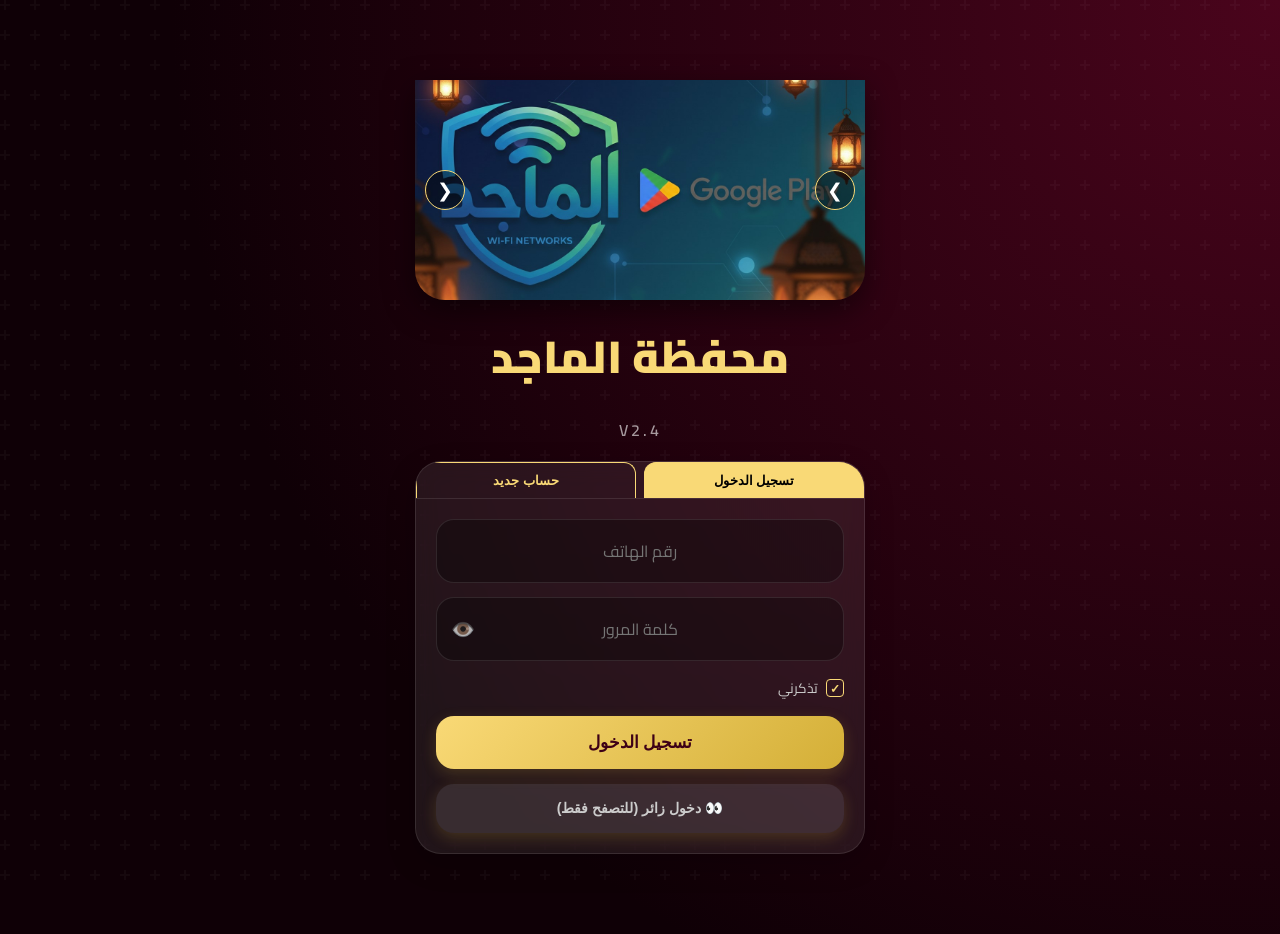
==== commit 0c6e1c21: "Update index.html" ====
--- a/index.html
+++ b/index.html
@@ -833,7 +833,7 @@
             <div class="card">
                 <div class="stmt-header no-print">
                     <h3 style="color:var(--gold); margin:0;">كشف الحساب</h3>
-                    <select id="stmt-month-selector" class="month-select" onchange="renderStatement(this.value, false)"></select>
+                    <select id="stmt-month-selector" class="month-select" onchange="resetLimits(); renderStatement(this.value, false)"></select>
                 </div>
                 
                 <button class="btn no-print" onclick="loadMonthlyReport()" style="margin-bottom:15px; background:#222; border:1px solid var(--gold); color:var(--gold);">📊 عرض التحليل المالي الشهري</button>
@@ -918,7 +918,7 @@
                 <button class="back-btn" onclick="playSound('click'); switchSec('dashboard')" style="margin-bottom:0;">🔙 العودة</button>
                 <button onclick="playSound('click'); vibrate(); copyAllCardsVertical()" style="background:var(--success); color:#000; border:none; padding:10px 15px; border-radius:12px; font-weight:bold; cursor:pointer; font-size:0.8rem;">📋 نسخ الكل</button>
             </div>
-            <select id="mycards-month-selector" class="month-select" style="width:100%; margin-bottom:15px;" onchange="filterMyCards(this.value)"></select>
+            <select id="mycards-month-selector" class="month-select" style="width:100%; margin-bottom:15px;" onchange="resetLimits(); filterMyCards(this.value)"></select>
             <div id="my-cards-list"></div>
         </div>
 
@@ -954,7 +954,7 @@
 
             <div style="display:flex; justify-content:space-between; align-items:center; margin:15px 0;">
                 <h4 style="margin:0; color:var(--gold); font-size:0.9rem;">🕒 سجل الشحن:</h4>
-                <select id="topup-month-selector" class="month-select" style="margin:0; width:auto;" onchange="filterTopupLogs(this.value)"></select>
+                <select id="topup-month-selector" class="month-select" style="margin:0; width:auto;" onchange="resetLimits(); filterTopupLogs(this.value)"></select>
             </div>
             <input type="text" id="topup-search-input" placeholder="🔍 بحث في السجل..." onkeyup="filterTopupLogsByText()" style="font-size:0.8rem; padding:8px; margin-bottom:10px;">
             <div id="logs-list"></div>
@@ -1247,6 +1247,9 @@
                     <label>رابط الشعار (صورة):</label>
                     <input type="text" id="set-logoUrl" placeholder="رابط مباشر للصورة">
                     
+                    <label style="color:var(--gold); font-weight:bold; margin-top:10px;">🔗 رابط المايكروتيك (Webhook للتوليد):</label>
+                    <input type="text" id="set-mikrotikWebhook" placeholder="https://your-server.com/api/generate">
+                    
                     <div style="display:flex; justify-content:space-between; margin-top:10px;">
                         <label>تفعيل السلفة:</label>
                         <input type="checkbox" id="set-enableLoan" style="width:20px; height:20px;">
@@ -1301,11 +1304,11 @@
 
 startSlider();
 
-// --- متغيرات الحالة ---
+// --- متغيرات الحالة (بما فيها متغيرات التحميل التدريجي) ---
 let myUser = "", myPass = "", isReg = false, isAdmin = false, isEditMode = false, isImpersonating = false, isGuest = false;
 let pendingRequest = false; 
 let userRank = "عادي"; 
-let myPoints = 0; // متغير النقاط الجديد
+let myPoints = 0; 
 
 let currentCardsData = []; 
 let currentUserOrders = [];
@@ -1317,6 +1320,12 @@
 let currentCouponsList = [];
 let currentFlashList = [];
 let currentWheelHistory = []; 
+
+// Pagination Limits
+let stmtLimit = 20;
+let myCardsLimit = 20;
+let topupLimit = 20;
+let chatLimit = 50;
 
 let realBalance = "0.00"; 
 let isBalanceHidden = true; 
@@ -1389,6 +1398,12 @@
 function formatCurrency(num) { return num.toString().replace(/\B(?=(\d{3})+(?!\d))/g, ","); }
 function formatPhoneInput(input) { let val = input.value.replace(/\D/g, ''); if (val.length > 9) val = val.substring(0, 9); input.value = val; }
 
+function resetLimits() {
+    stmtLimit = 20;
+    myCardsLimit = 20;
+    topupLimit = 20;
+}
+
 function showMyQR() {
     const qrImg = document.getElementById('my-qr-img');
     const phone = myUser;
@@ -1516,7 +1531,7 @@
     if(u && p) {
         playSound('click'); document.getElementById('bio-login-btn').style.borderColor = 'var(--success)';
         
-        // Caching System: عرض البيانات المخزنة فوراً أثناء المعالجة بالخلفية
+        // Caching System
         let cachedBal = localStorage.getItem('cached_balance');
         let cachedPts = localStorage.getItem('cached_points');
         if(cachedBal) {
@@ -1947,6 +1962,7 @@
     } catch(e) { if(!silent) tbody.innerHTML = '<tr><td colspan="3" style="text-align:center; color:var(--error);">خطأ في التحميل</td></tr>'; }
 }
 
+// دالة العرض المتدرج لكشف الحساب
 function renderStatement(monthKey, isAdminView) {
     const targetBody = isAdminView ? document.getElementById('admin-stmt-body') : document.getElementById('statement-body');
     const targetIn = isAdminView ? document.getElementById('admin-total-in') : document.getElementById('total-in');
@@ -1962,13 +1978,24 @@
         return;
     }
 
+    // حساب الإجماليات للشهر كامل
     filtered.forEach(o => {
+        let amt = parseFloat(o.amount) || 0; 
+        if (o.ref.includes("كود") || o.ref.includes("تحويل:")) { totalOut += amt; }
+        else if (o.ref.includes("استلام:")) { totalIn += amt; }
+        else if (o.status && o.status.includes("مكتمل")) { totalIn += amt; }
+    });
+
+    // عرض عدد محدد فقط بناء على Limit
+    const visibleData = filtered.slice(0, stmtLimit);
+
+    visibleData.forEach(o => {
         let amt = parseFloat(o.amount) || 0; let desc = "", isCredit = false, statusColor = "#fff";
 
-        if (o.ref.includes("كود")) { desc = "شراء " + o.ref.split(':')[0]; totalOut += amt; }
-        else if (o.ref.includes("تحويل")) { desc = "تحويل لـ " + o.ref.replace("تحويل:", ""); totalOut += amt; }
-        else if (o.ref.includes("استلام")) { desc = "استلام من " + o.ref.replace("استلام:", ""); totalIn += amt; isCredit = true; }
-        else { desc = "شحن رصيد"; if(o.status.includes("مكتمل")) { totalIn += amt; isCredit = true; } else { desc += " (" + o.status + ")"; statusColor = "var(--pending)"; } }
+        if (o.ref.includes("كود")) { desc = "شراء " + o.ref.split(':')[0]; }
+        else if (o.ref.includes("تحويل")) { desc = "تحويل لـ " + o.ref.replace("تحويل:", ""); }
+        else if (o.ref.includes("استلام")) { desc = "استلام من " + o.ref.replace("استلام:", ""); isCredit = true; }
+        else { desc = "شحن رصيد"; if(o.status.includes("مكتمل")) { isCredit = true; } else { desc += " (" + o.status + ")"; statusColor = "var(--pending)"; } }
         if(o.status && o.status.includes("مرفوض")) statusColor = "var(--error)";
 
         rows += `<tr class="stmt-row" onclick="playSound('click'); showTransactionDetails('${o.date}', '${desc}', '${isCredit ? '+' : '-'}${formatCurrency(Math.abs(amt))}', '${o.ref}', '${o.status}')">
@@ -1977,6 +2004,10 @@
             <td dir="ltr" style="font-weight:bold; color:${isCredit ? 'var(--success)' : (statusColor !== '#fff' ? statusColor : 'var(--error)')}">${isCredit ? '+' : '-'}${formatCurrency(Math.abs(amt))}</td>
         </tr>`;
     });
+
+    if(filtered.length > stmtLimit) {
+        rows += `<tr><td colspan="3" style="text-align:center; padding:15px;"><button class="btn" style="background:none; border:1px solid var(--gold); padding:8px 15px; font-size:0.8rem; width:auto;" onclick="stmtLimit+=20; renderStatement(document.getElementById('${isAdminView ? 'admin-month-selector' : 'stmt-month-selector'}').value, ${isAdminView})">عرض المزيد ⬇️</button></td></tr>`;
+    }
 
     targetBody.innerHTML = rows;
     if(targetIn) targetIn.innerText = formatCurrency(totalIn) + " ريال";
@@ -2047,11 +2078,14 @@
                 }
                 
                 let finalP = Math.floor(price * (1 - itemSpecificDisc)); 
-                let isOut = item.count <= 0, isFav = userFavorites.includes(name);
+                let isOut = item.count <= 0 && item.count !== "∞"; 
+                let isFav = userFavorites.includes(name);
                 
                 let btnHtml = isOut 
                     ? `<button class="btn" style="background:#555; cursor:not-allowed;" disabled>نفذت الكمية 🚫</button>` 
-                    : `<button class="btn" onclick="playSound('click'); vibrate(); openQtyModal('${name}', ${item.count})">شراء</button>`;
+                    : `<button class="btn" onclick="playSound('click'); vibrate(); openQtyModal('${name}', '${item.count}')">شراء</button>`;
+
+                let availabilityText = isOut ? 'المتبقي: 0' : (item.count === "∞" ? 'متوفر: متاح دائماً ⚡' : `متوفر: ${item.count}`);
 
                 grid.innerHTML += `
                 <div class="store-item ${isOut ? 'frozen' : ''}" data-name="${name}" data-fav="${isFav}">
@@ -2061,7 +2095,7 @@
                         <div class="favorite-btn ${isFav ? 'active' : ''}" onclick="toggleFavorite('${name}')">★</div>
                         <div style="font-size:0.95rem; margin:15px 0 10px; font-weight:bold; height:40px; display:flex; align-items:center; justify-content:center;">${name}</div>
                         <small style="display:block; margin-bottom:5px; opacity:0.8; font-size:0.7rem; color:${isOut ? 'var(--error)' : 'var(--success)'}">
-                            ${isOut ? 'المتبقي: 0' : `متوفر: ${item.count}`}
+                            ${availabilityText}
                         </small>
                         ${isFlash && !isOut ? `<small class="flash-timer" data-endtime="${endTime}" style="color:var(--gold); font-size:0.75rem; display:block; margin-bottom:5px;">⏳ جاري الحساب...</small>` : ''}
                         <div class="price-container">
@@ -2103,14 +2137,23 @@
 function openQtyModal(n, m) { 
     if(isGuest) return showT("يجب تسجيل الدخول", true);
     document.getElementById('qty-pkg-name').innerText = n; document.getElementById('qty-input-field').value = "1";
-    document.getElementById('coupon-val').value = ""; document.getElementById('qty-input-field').max = m; 
-    document.getElementById('qty-modal').style.display = 'flex'; document.getElementById('confirm-qty-btn').onclick = () => executePurchase(n, m); 
+    document.getElementById('coupon-val').value = ""; 
+    
+    // إذا كان المايكروتيك مفعل (∞) لا تضع حداً أعلى، وإلا ضع الحد بناءً على المخزون
+    if(m !== "∞") {
+        document.getElementById('qty-input-field').max = m; 
+    } else {
+        document.getElementById('qty-input-field').removeAttribute("max");
+    }
+
+    document.getElementById('qty-modal').style.display = 'flex'; 
+    document.getElementById('confirm-qty-btn').onclick = () => executePurchase(n, m); 
 }
 
 async function executePurchase(n, m) {
     let q = parseInt(toEnNum(document.getElementById('qty-input-field').value)), coupon = document.getElementById('coupon-val').value.trim(); 
     if(!q || q <= 0) { playSound('error'); return showT("الكمية خطأ", true); }
-    if(q > m) { playSound('error'); return showT(`عذراً، المتوفر حالياً ${m} فقط`, true); }
+    if(m !== "∞" && q > parseInt(m)) { playSound('error'); return showT(`عذراً، المتوفر حالياً ${m} فقط`, true); }
     
     closeModal('qty-modal'); loading(true);
     try {
@@ -2125,7 +2168,6 @@
             updateRealBalance(res.newBalance); 
             showReceipt("شراء كروت", formatCurrency(q * (res.pricePerUnit || 0)), "كود " + n, res.codes.length + " كروت");
             
-            // تحديث النقاط وعرض إشعار في حال تم الاكتساب
             if(res.pointsEarned && res.pointsEarned > 0) {
                 myPoints += res.pointsEarned;
                 localStorage.setItem('cached_points', myPoints);
@@ -2135,10 +2177,10 @@
             
             loadStore(); 
         } else { playSound('error'); showT(res.msg, true); }
-    } catch(e) { playSound('error'); } loading(false);
-}
-
-// دالة الدخول السريع لشبكة المايكروتيك
+    } catch(e) { playSound('error'); showT("حدث خطأ أثناء الشراء", true); } 
+    loading(false);
+}
+
 function loginToHotspot(code) {
     if(!code) return;
     playSound('click');
@@ -2165,9 +2207,11 @@
     const list = document.getElementById('my-cards-list');
     const filtered = currentCardsData.filter(c => c.date.startsWith(monthKey));
     if(filtered.length === 0) { list.innerHTML = "<p style='text-align:center; opacity:0.5;'>لا توجد كروت في هذا الشهر</p>"; return; }
-    list.innerHTML = filtered.map(c => { 
+    
+    let visibleData = filtered.slice(0, myCardsLimit);
+    let htmlContent = visibleData.map(c => { 
         let type = c.ref.split(':')[0] || "باقة", codes = c.ref.replace(type + ":", "").trim(); 
-        let firstCode = codes.split(',')[0].trim(); // استخراج أول كود لزر الشبكة
+        let firstCode = codes.split(',')[0].trim(); 
         
         return `<div class="card" style="padding:15px; border-right:4px solid var(--gold);">
             <div style="display:flex; justify-content:space-between; align-items:center; margin-bottom:10px;">
@@ -2181,6 +2225,12 @@
             <small style="display:block; margin-top:10px; opacity:0.5;">${c.date} | ${formatCurrency(c.amount)} ريال</small>
         </div>`; 
     }).join('');
+
+    if(filtered.length > myCardsLimit) {
+        htmlContent += `<div style="text-align:center; padding:15px;"><button class="btn" style="background:none; border:1px solid var(--gold); padding:8px 15px; font-size:0.8rem; width:auto;" onclick="myCardsLimit+=20; filterMyCards(document.getElementById('mycards-month-selector').value)">عرض المزيد ⬇️</button></div>`;
+    }
+
+    list.innerHTML = htmlContent;
 }
 
 // --- التحويل المالي ---
@@ -2259,13 +2309,20 @@
     const list = document.getElementById('logs-list');
     if(data.length === 0) { list.innerHTML = "<p style='text-align:center; opacity:0.5;'>لا توجد عمليات</p>"; return; }
     
-    list.innerHTML = data.map(t => { 
+    let visibleData = data.slice(0, topupLimit);
+    let htmlContent = visibleData.map(t => { 
         let isP = t.status.includes("قيد الانتظار"); if(isP) pendingRequest = true; 
         let color = t.status.includes("مكتمل") ? "var(--success)" : (t.status.includes("مرفوض") ? "var(--error)" : "var(--pending)"); 
         let deleteBtn = isP ? `<span onclick="cancelOrder('${t.date}')" style="margin-right:10px; color:var(--error); cursor:pointer; font-weight:bold; border:1px solid var(--error); padding:2px 5px; border-radius:5px;">✕ حذف</span>` : '';
 
         return `<div class="card" style="padding:12px; margin-bottom:10px; border-right:4px solid ${color};"><div style="display:flex; justify-content:space-between;"><strong>${formatCurrency(t.amount)} ريال</strong><div><small style="color:${color}">${t.status}</small>${deleteBtn}</div></div><small style="opacity:0.6; font-size:0.7rem;">${t.date}</small></div>`; 
     }).join('');
+
+    if(data.length > topupLimit) {
+        htmlContent += `<div style="text-align:center; padding:15px;"><button class="btn" style="background:none; border:1px solid var(--gold); padding:8px 15px; font-size:0.8rem; width:auto;" onclick="topupLimit+=20; filterTopupLogs(document.getElementById('topup-month-selector').value)">عرض المزيد ⬇️</button></div>`;
+    }
+
+    list.innerHTML = htmlContent;
 }
 
 // --- شحن الفاوتشر ---
@@ -2290,13 +2347,19 @@
     if(isGuest) return;
     if(!silent) document.getElementById('chat-box').innerHTML = "<small>جاري التحميل...</small>";
     try {
-        let url = `${API}?action=getChatMessages&id=${myUser}&isAdmin=${isAdmin}&limit=50`;
+        let url = `${API}?action=getChatMessages&id=${myUser}&isAdmin=${isAdmin}&limit=${chatLimit}`;
         if(isAdmin) url += `&adminPass=${encodeURIComponent(myPass)}`;
         
         const res = await fetch(url).then(r => r.json());
         if(res.success) {
             const box = document.getElementById('chat-box');
-            box.innerHTML = res.messages.map(m => {
+            
+            let htmlContent = "";
+            if (res.messages.length === chatLimit) {
+                 htmlContent += `<div style="text-align:center; margin-bottom:10px;"><button style="background:none; border:1px solid var(--gold); color:var(--gold); padding:5px 10px; border-radius:10px; cursor:pointer; font-size:0.8rem;" onclick="chatLimit+=50; loadChat(true);">⬆️ رسائل أقدم</button></div>`;
+            }
+
+            htmlContent += res.messages.map(m => {
                 const isMe = m.senderId.toString() === myUser.toString(), isAdminMsg = m.rank === "admin";
                 let displayText = m.text;
                 if(displayText.startsWith("FILE:")) {
@@ -2308,6 +2371,8 @@
                 }
                 return `<div class="chat-msg ${isMe ? 'me' : 'other'} ${isAdminMsg ? 'admin-msg' : ''}"><strong>${m.senderName}</strong><br>${displayText}<span class="chat-time">${m.time}</span></div>`;
             }).join('');
+            
+            box.innerHTML = htmlContent;
             if(!silent) box.scrollTop = box.scrollHeight;
         }
     } catch(e) {}
@@ -2483,6 +2548,7 @@
             document.getElementById('set-wheelMax').value = res.wheelMaxPrize || 50; 
             document.getElementById('set-referralReward').value = res.referralReward || 0;
             document.getElementById('set-logoUrl').value = res.logoUrl || "";
+            document.getElementById('set-mikrotikWebhook').value = res.mikrotikWebhook || "";
         } 
     } catch(e) {} 
 }
@@ -2506,7 +2572,8 @@
         loanAmount: document.getElementById('set-loanAmount').value,
         wheelMaxPrize: document.getElementById('set-wheelMax').value,
         referralReward: document.getElementById('set-referralReward').value,
-        logoUrl: document.getElementById('set-logoUrl').value
+        logoUrl: document.getElementById('set-logoUrl').value,
+        mikrotikWebhook: document.getElementById('set-mikrotikWebhook').value
     }; 
     loading(true); 
     try { 
